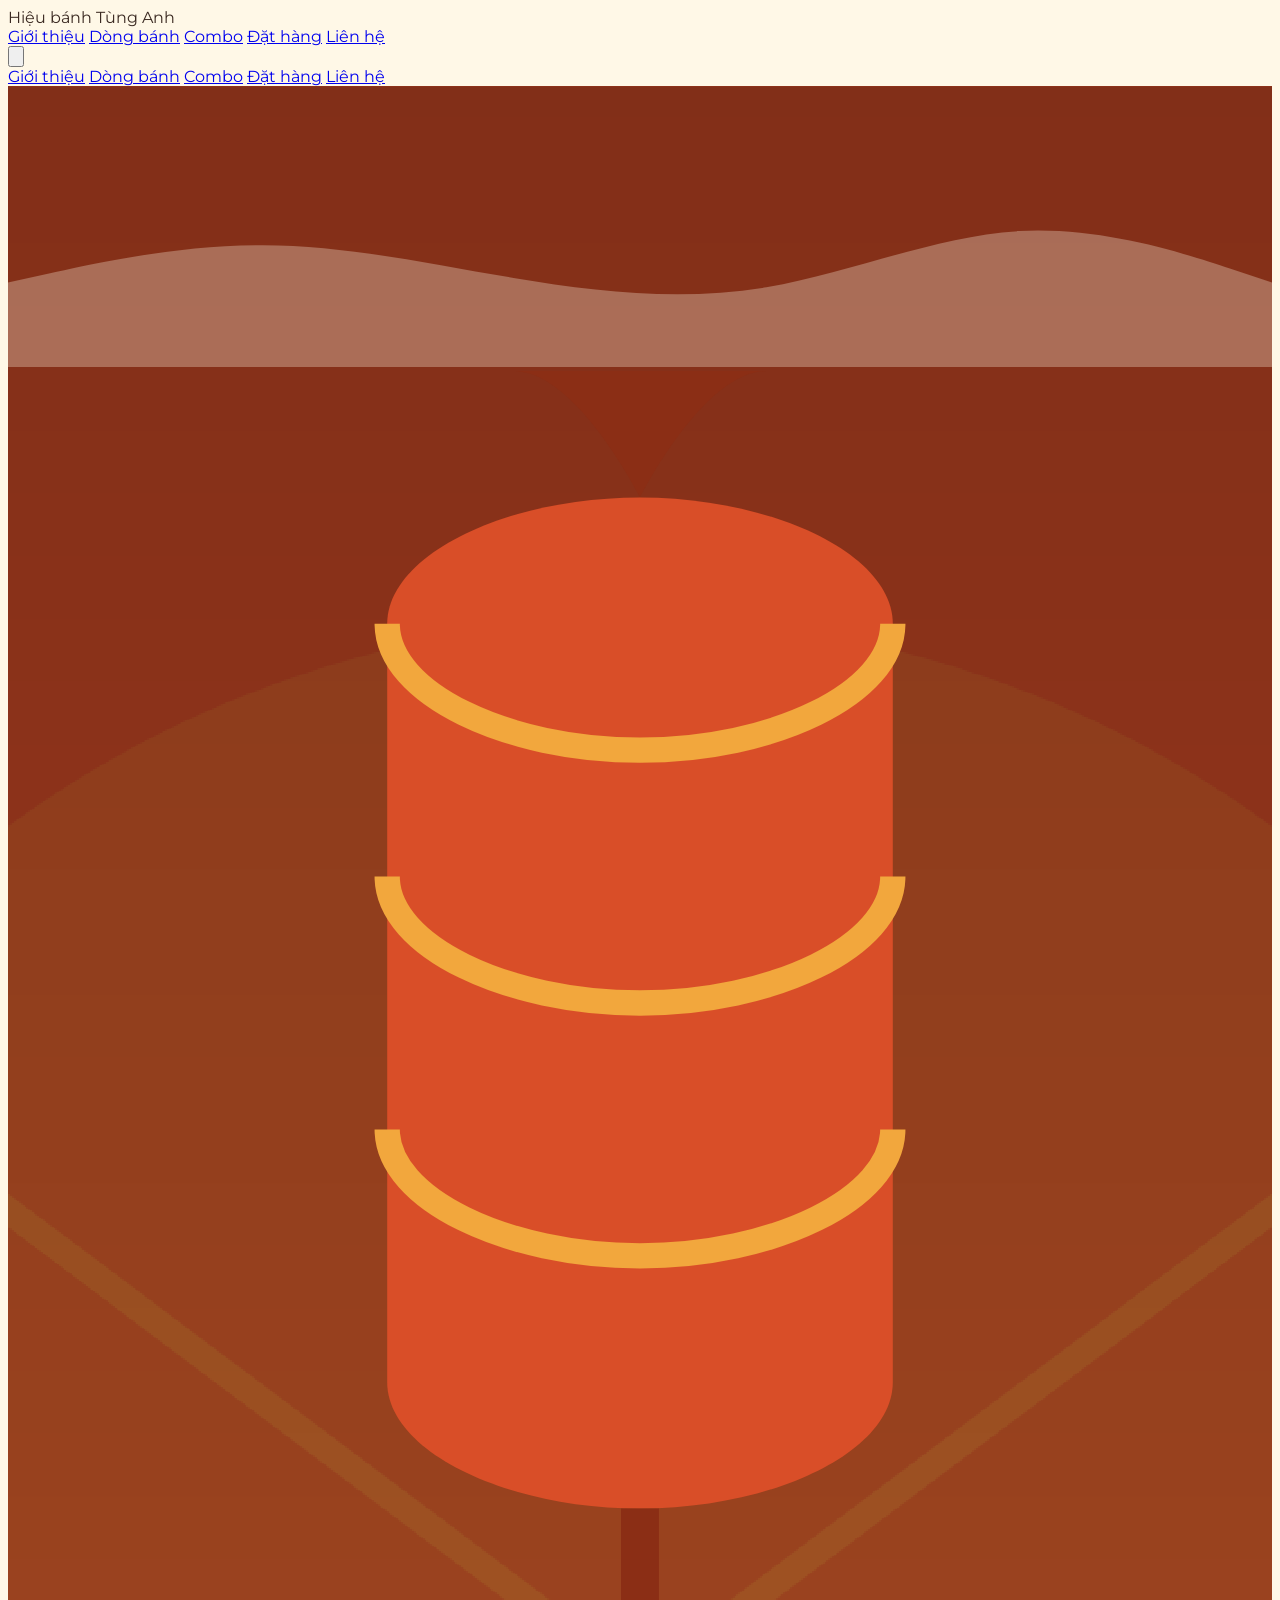
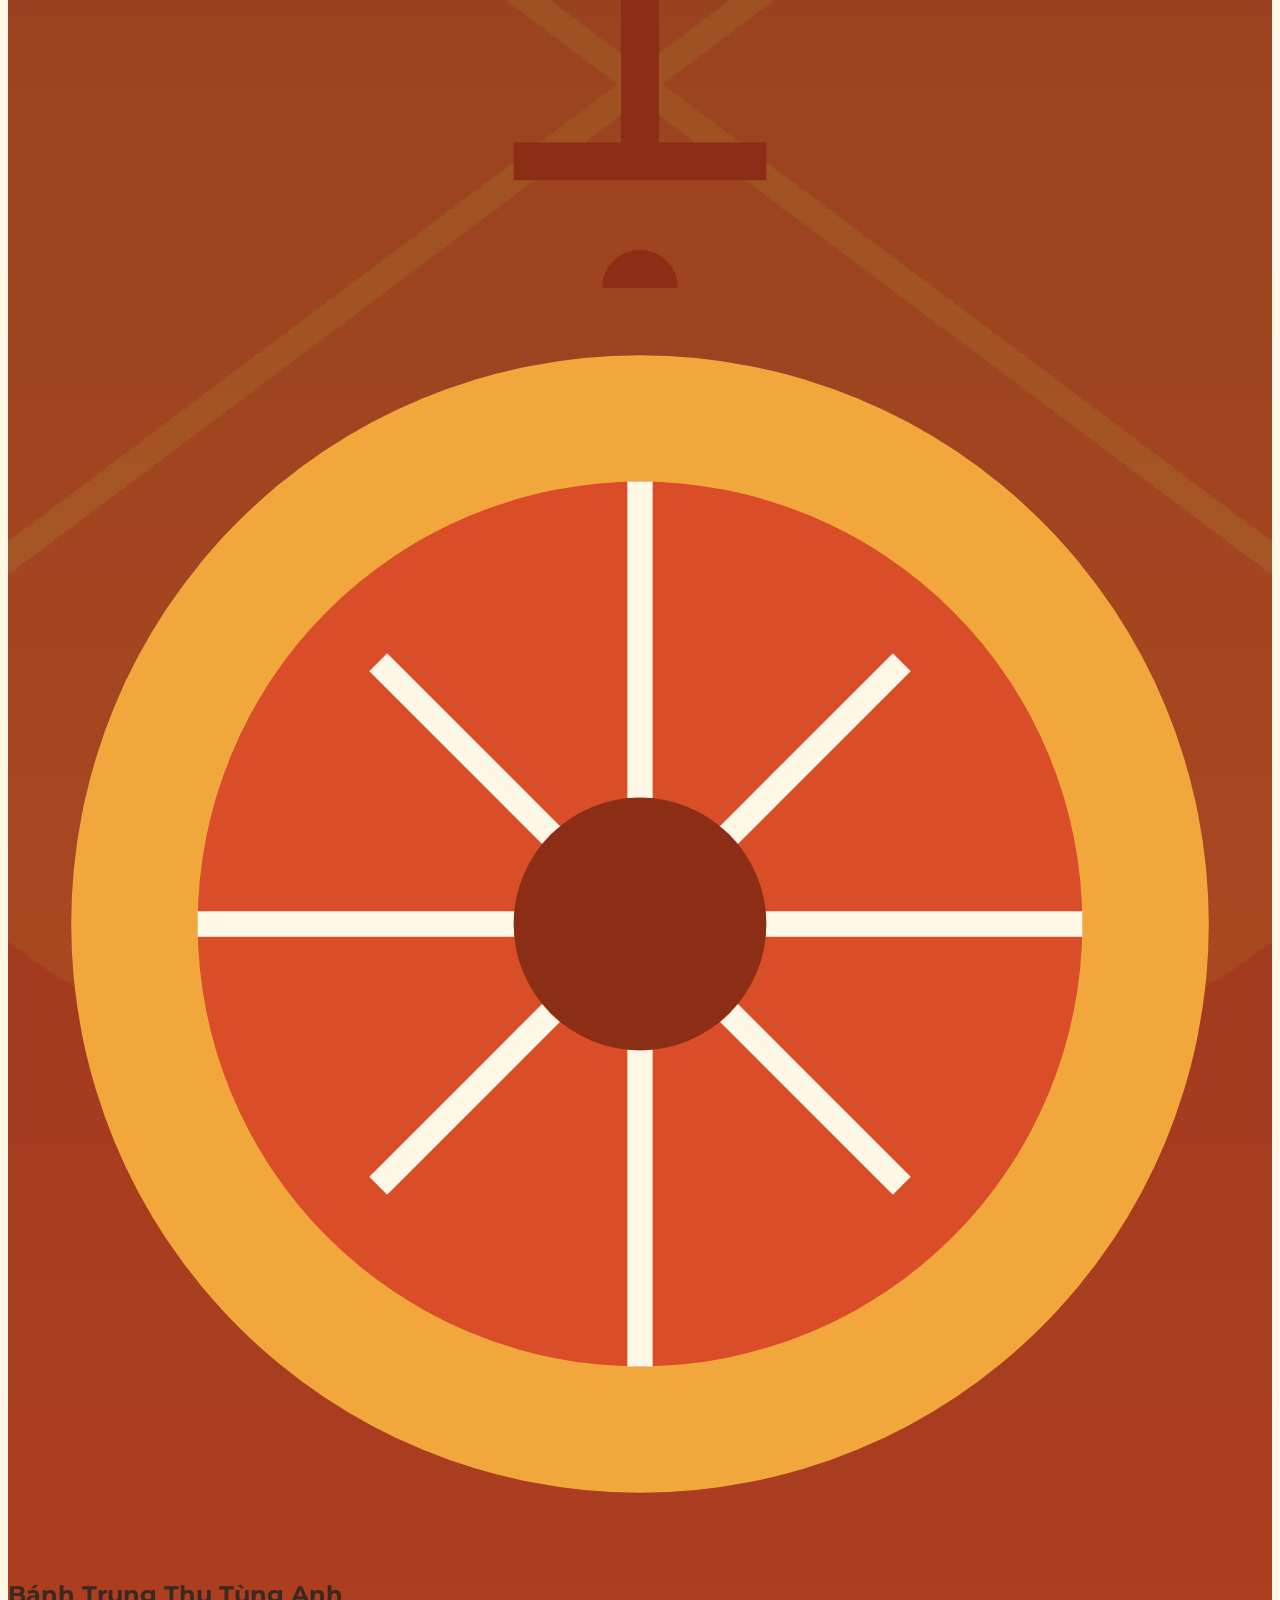
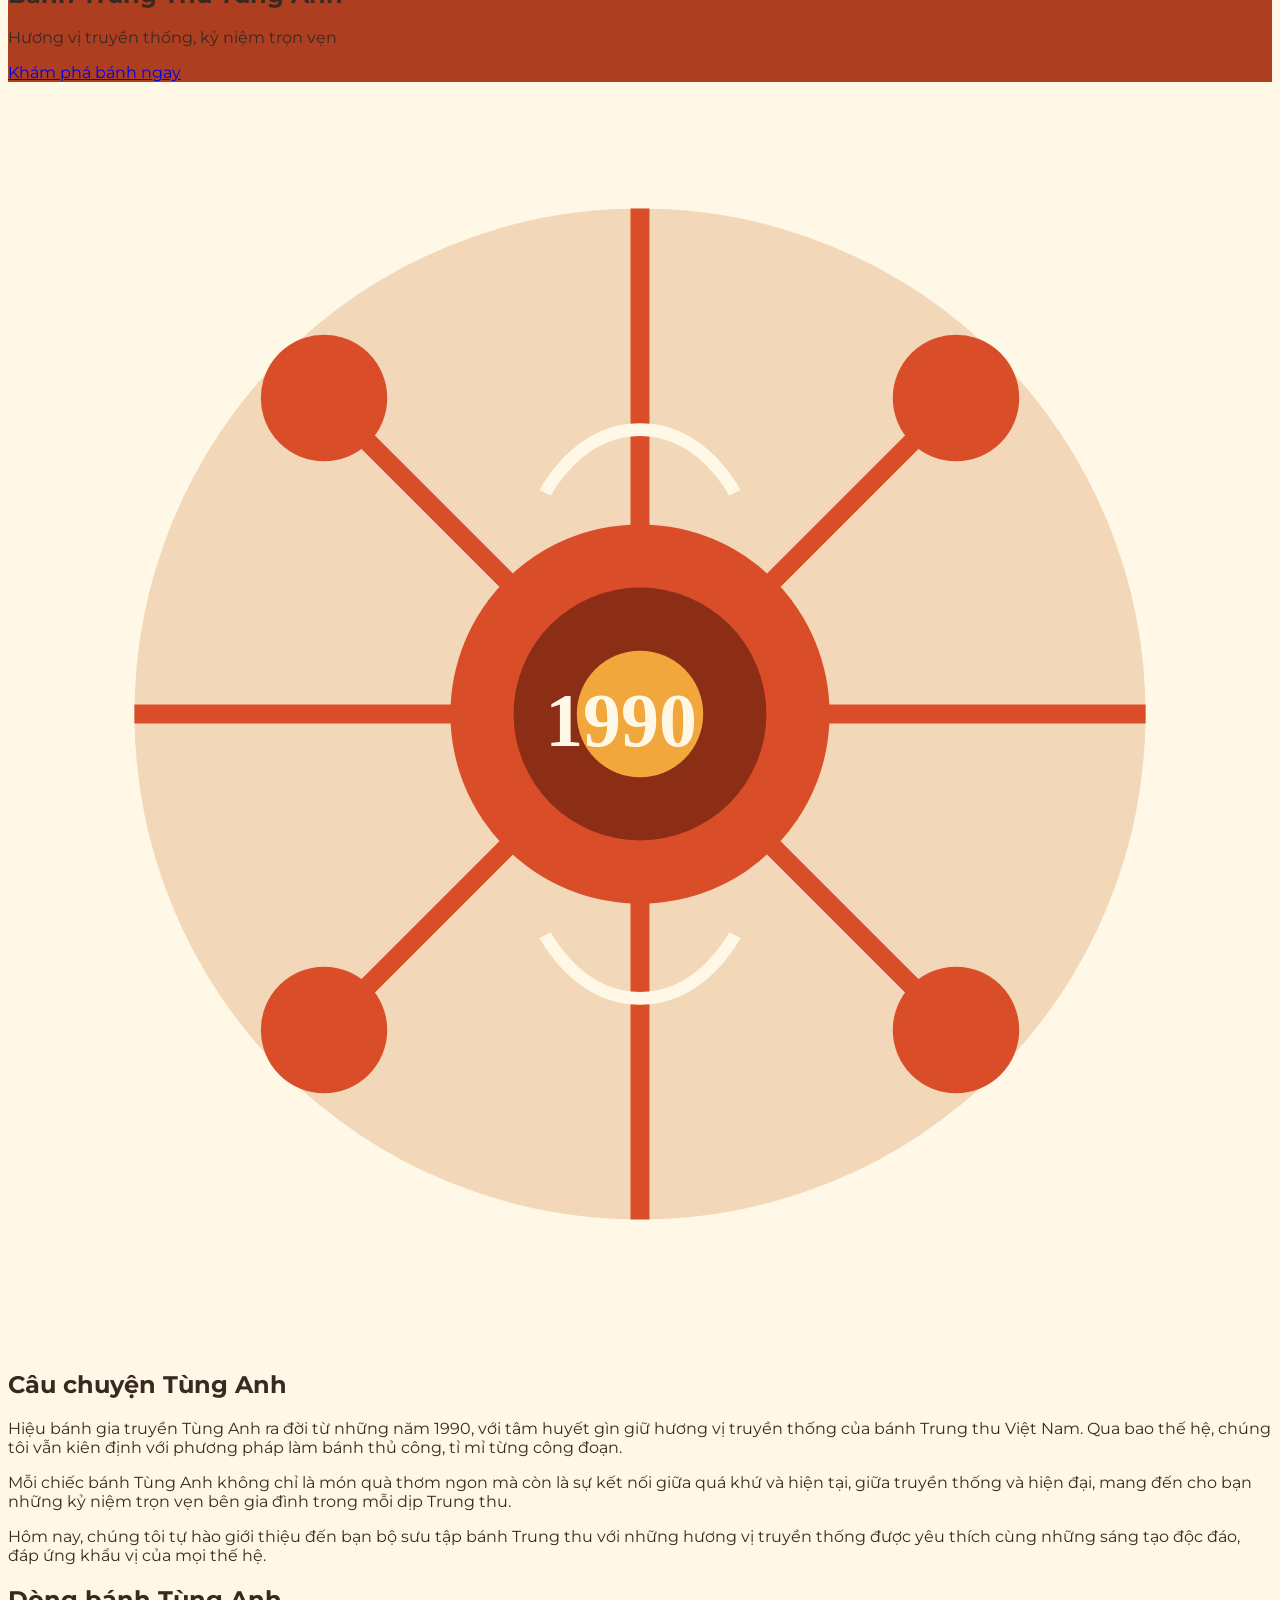
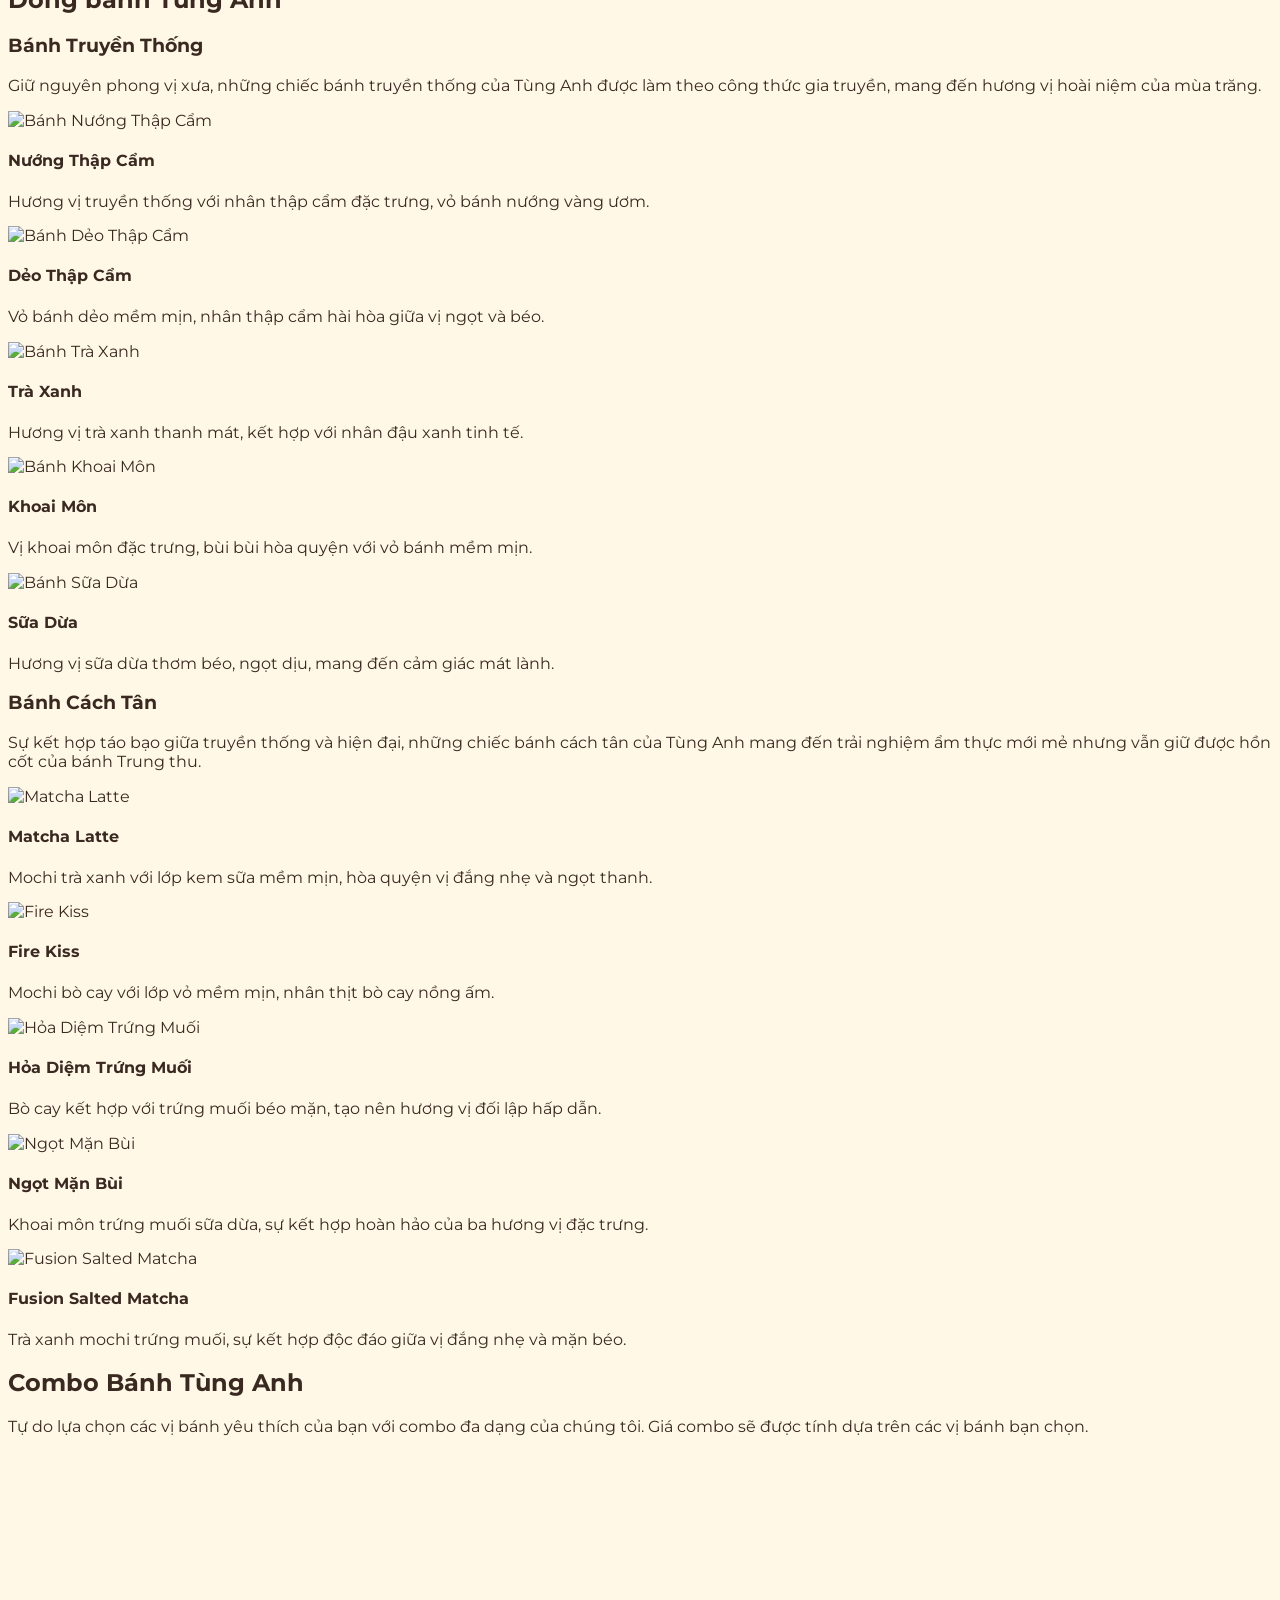
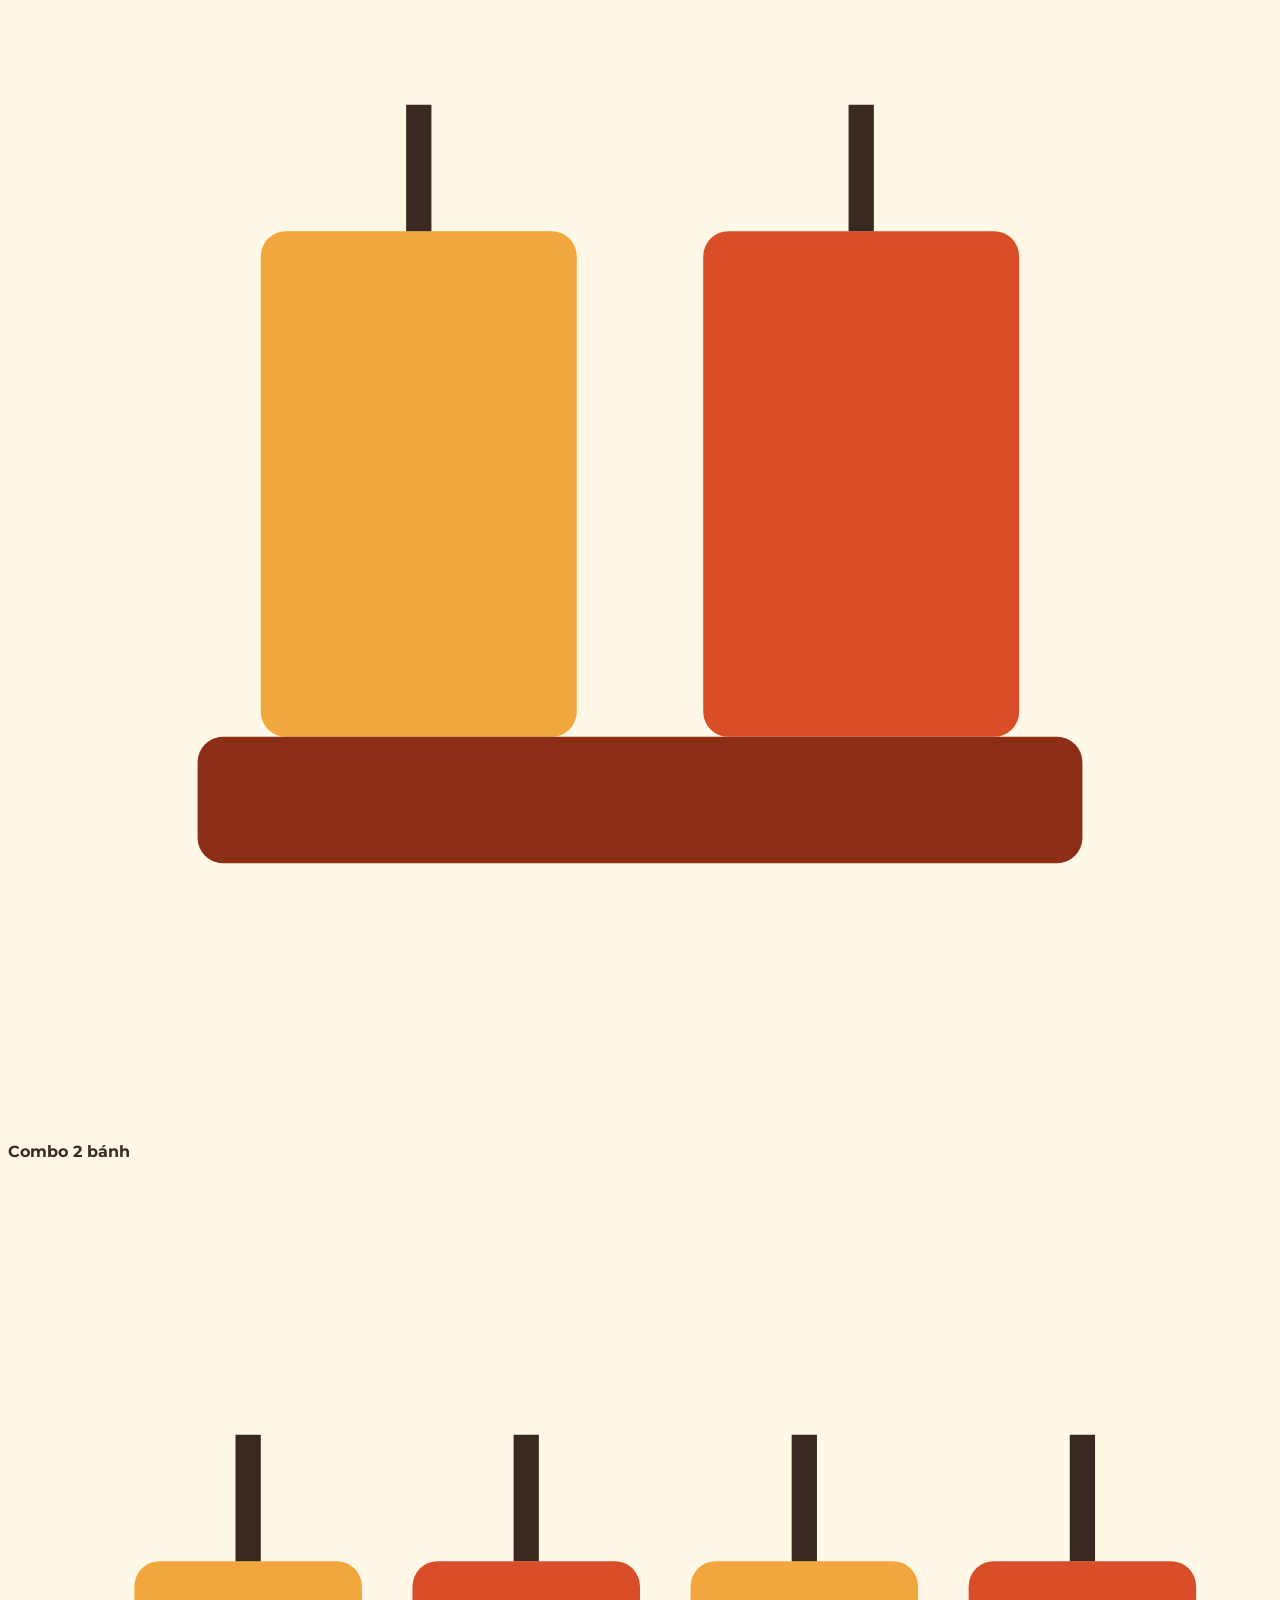
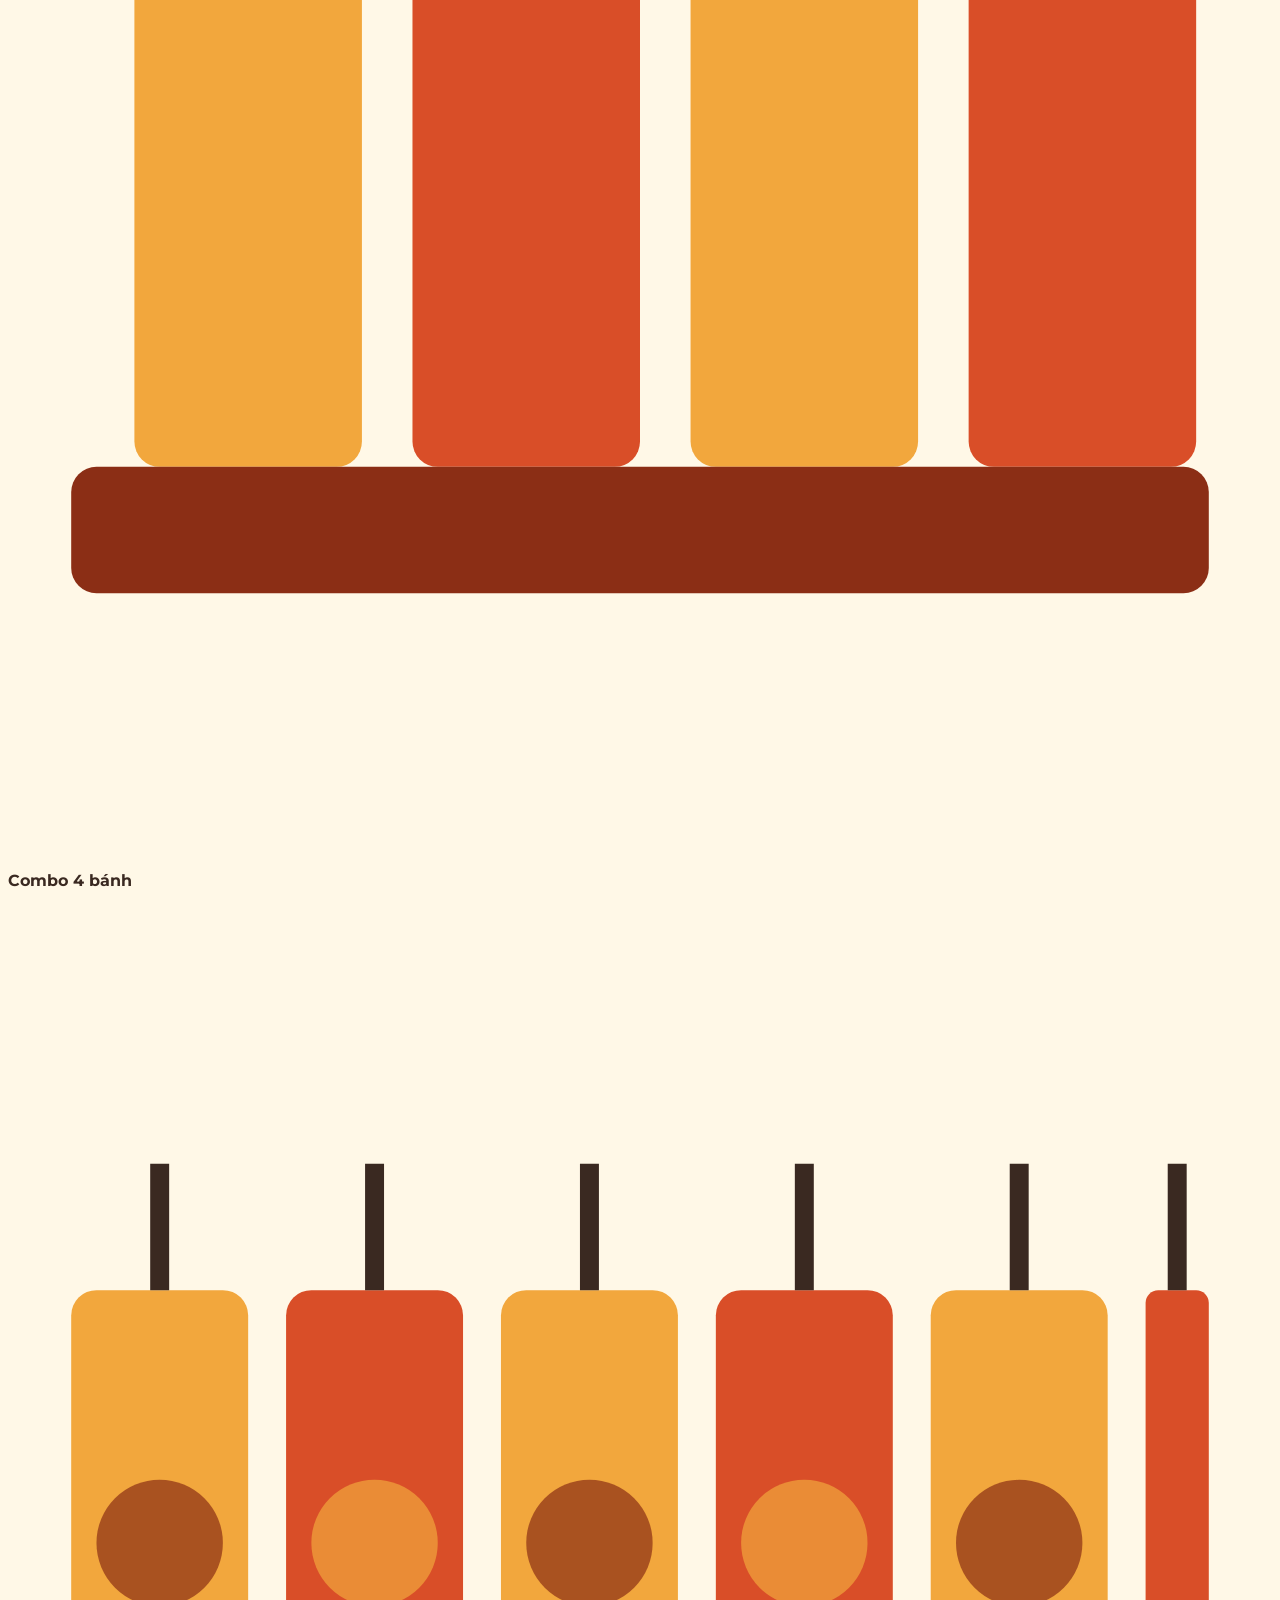
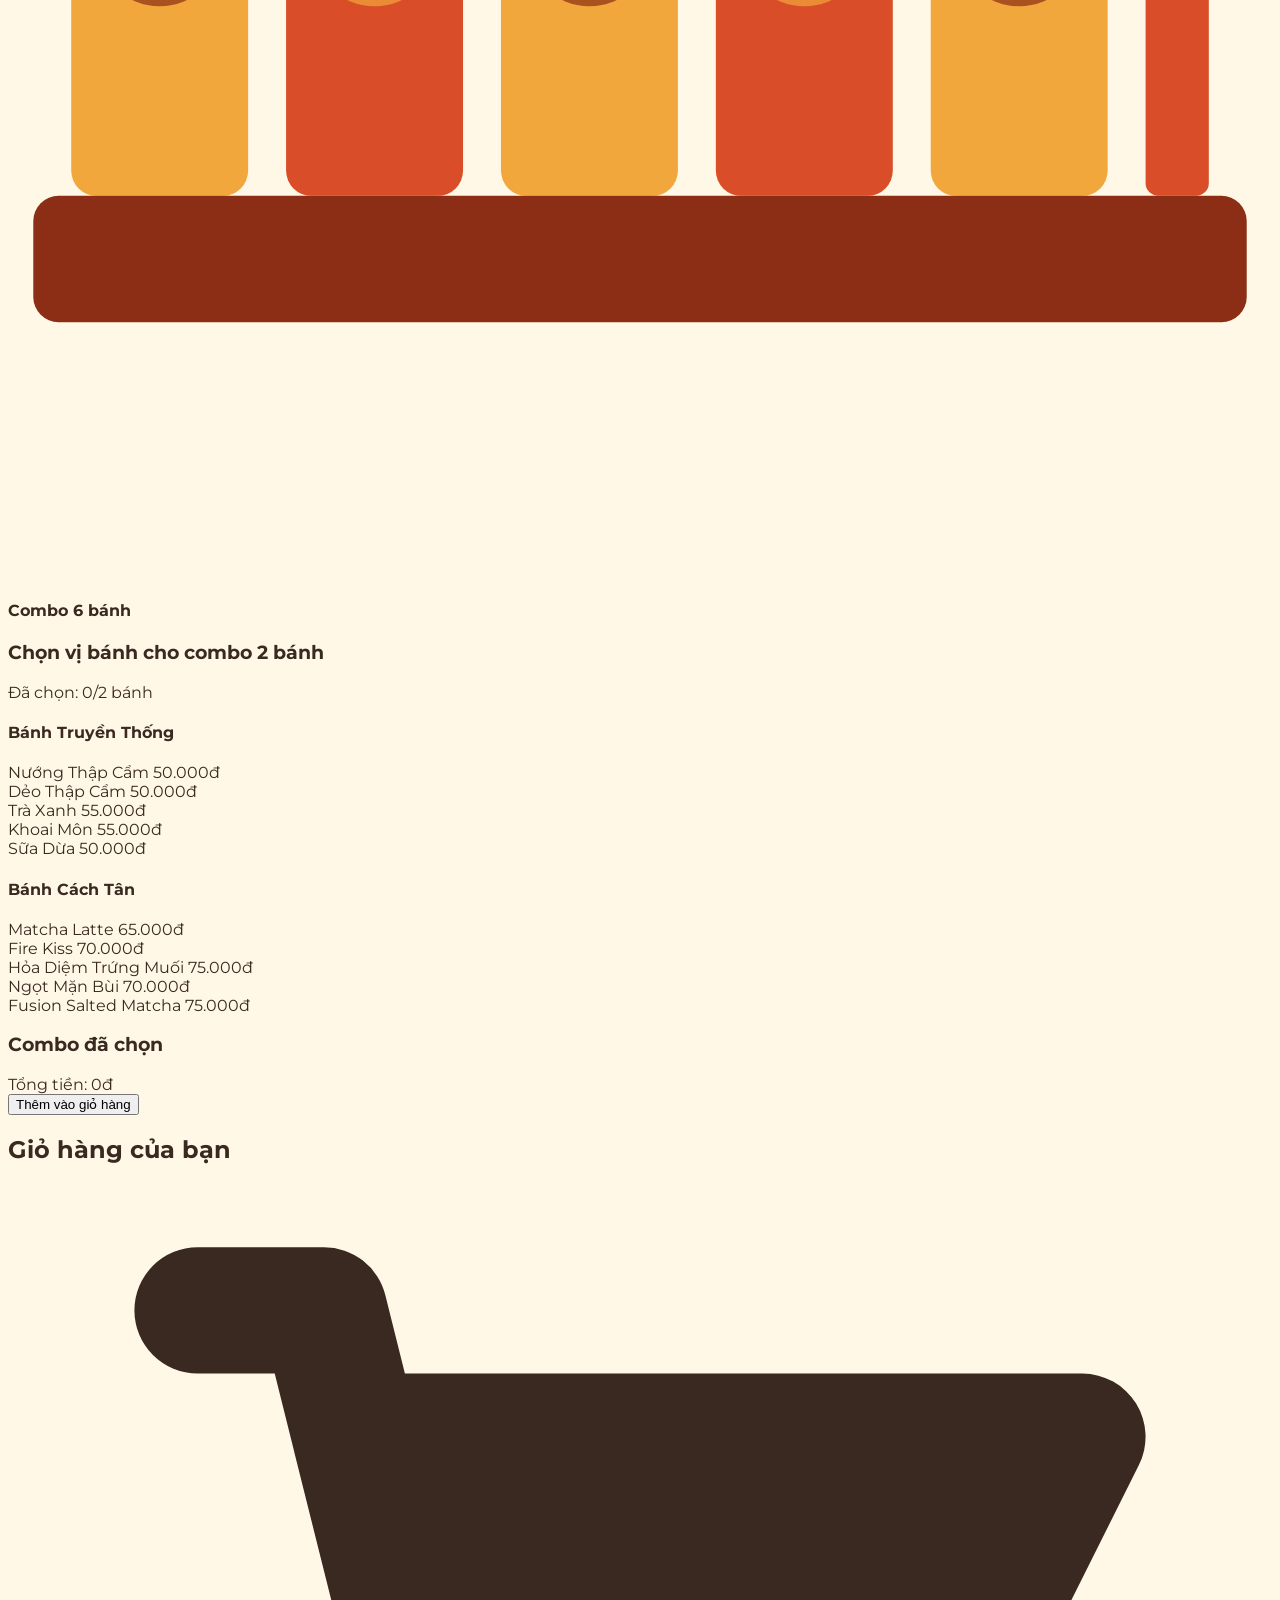
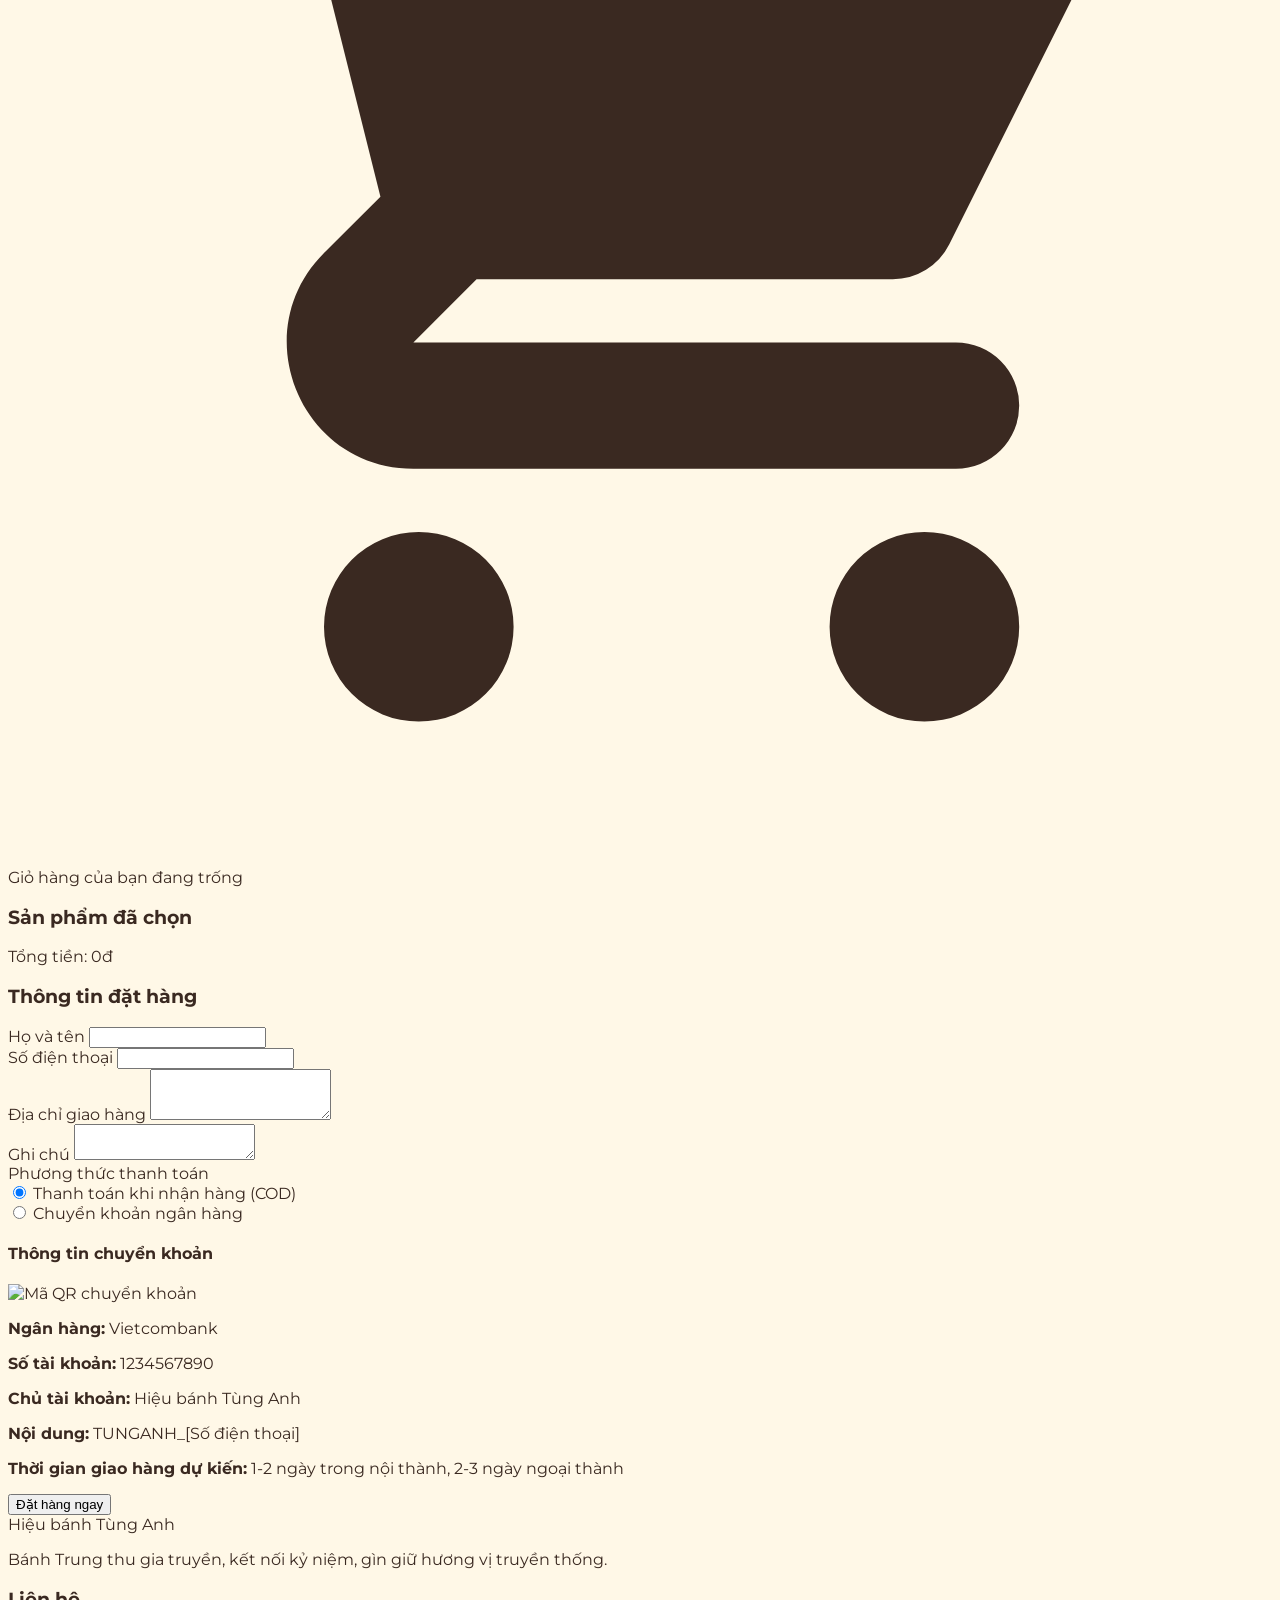
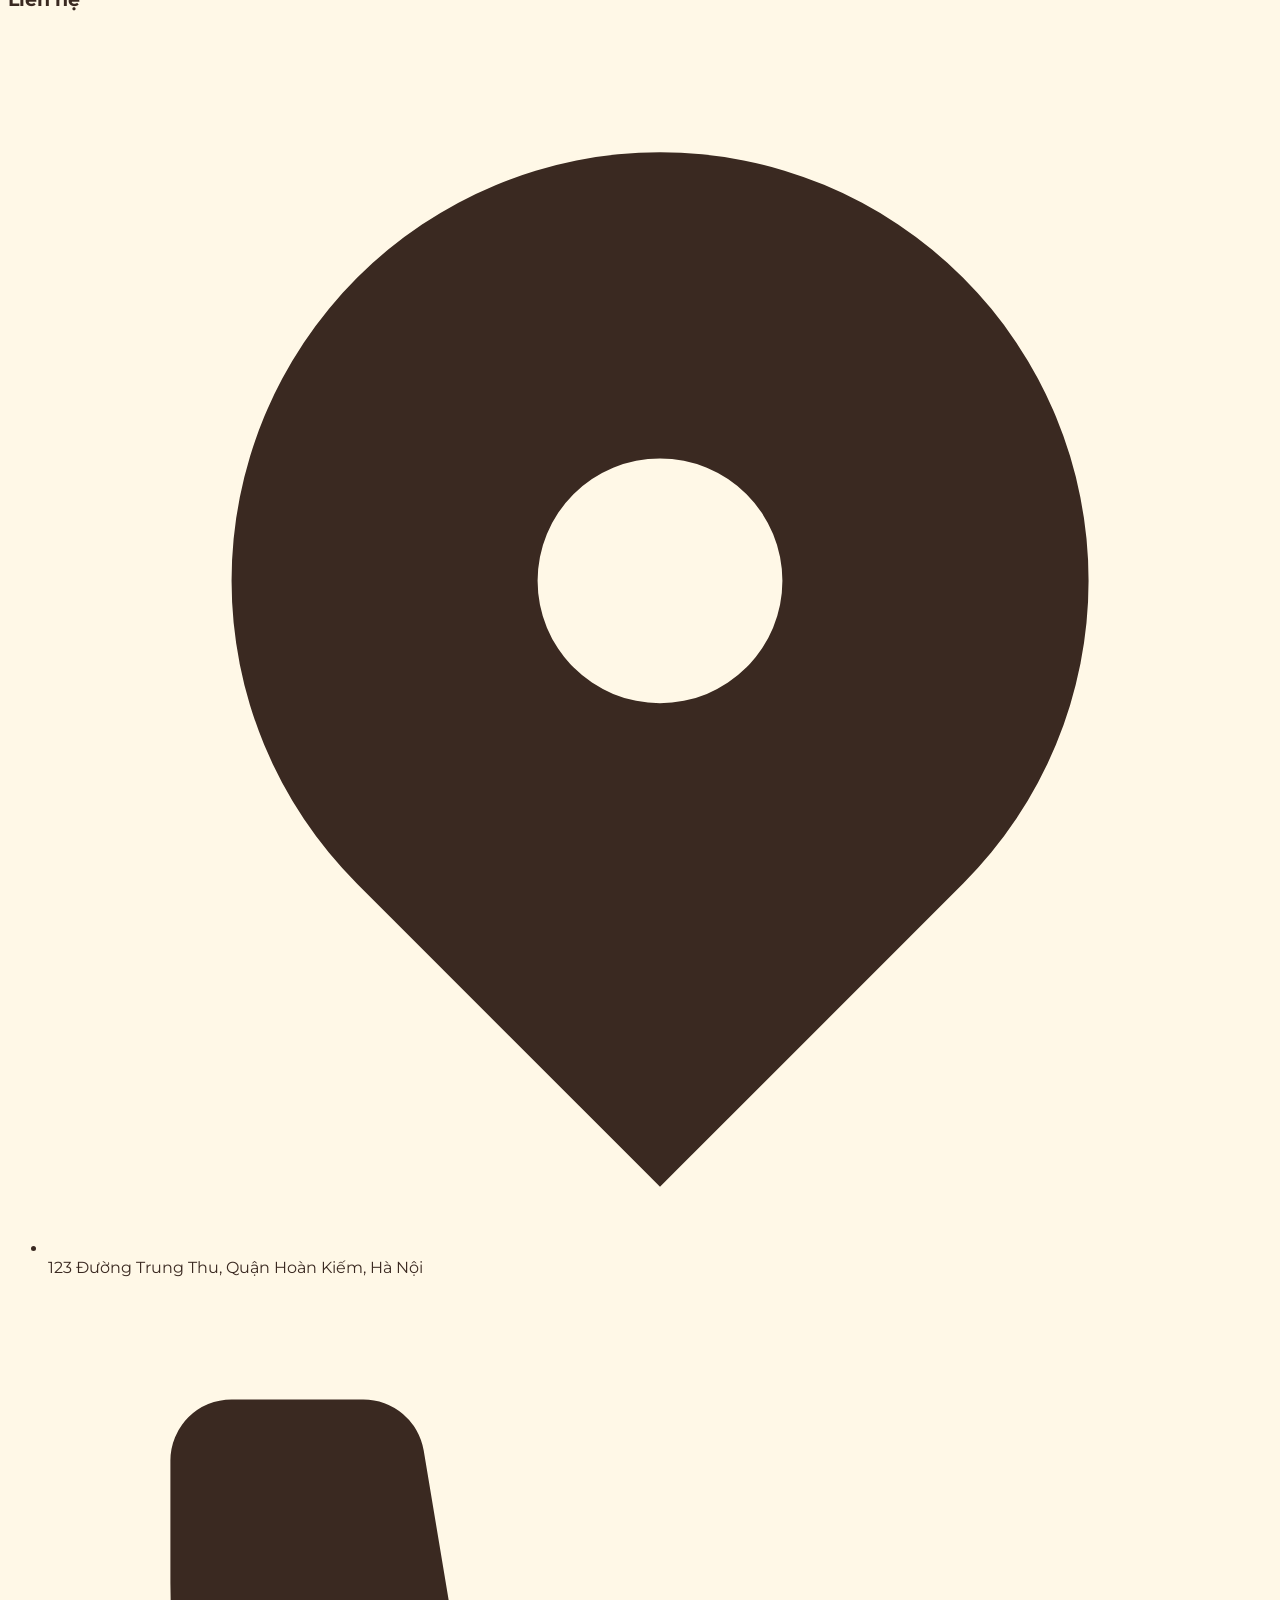
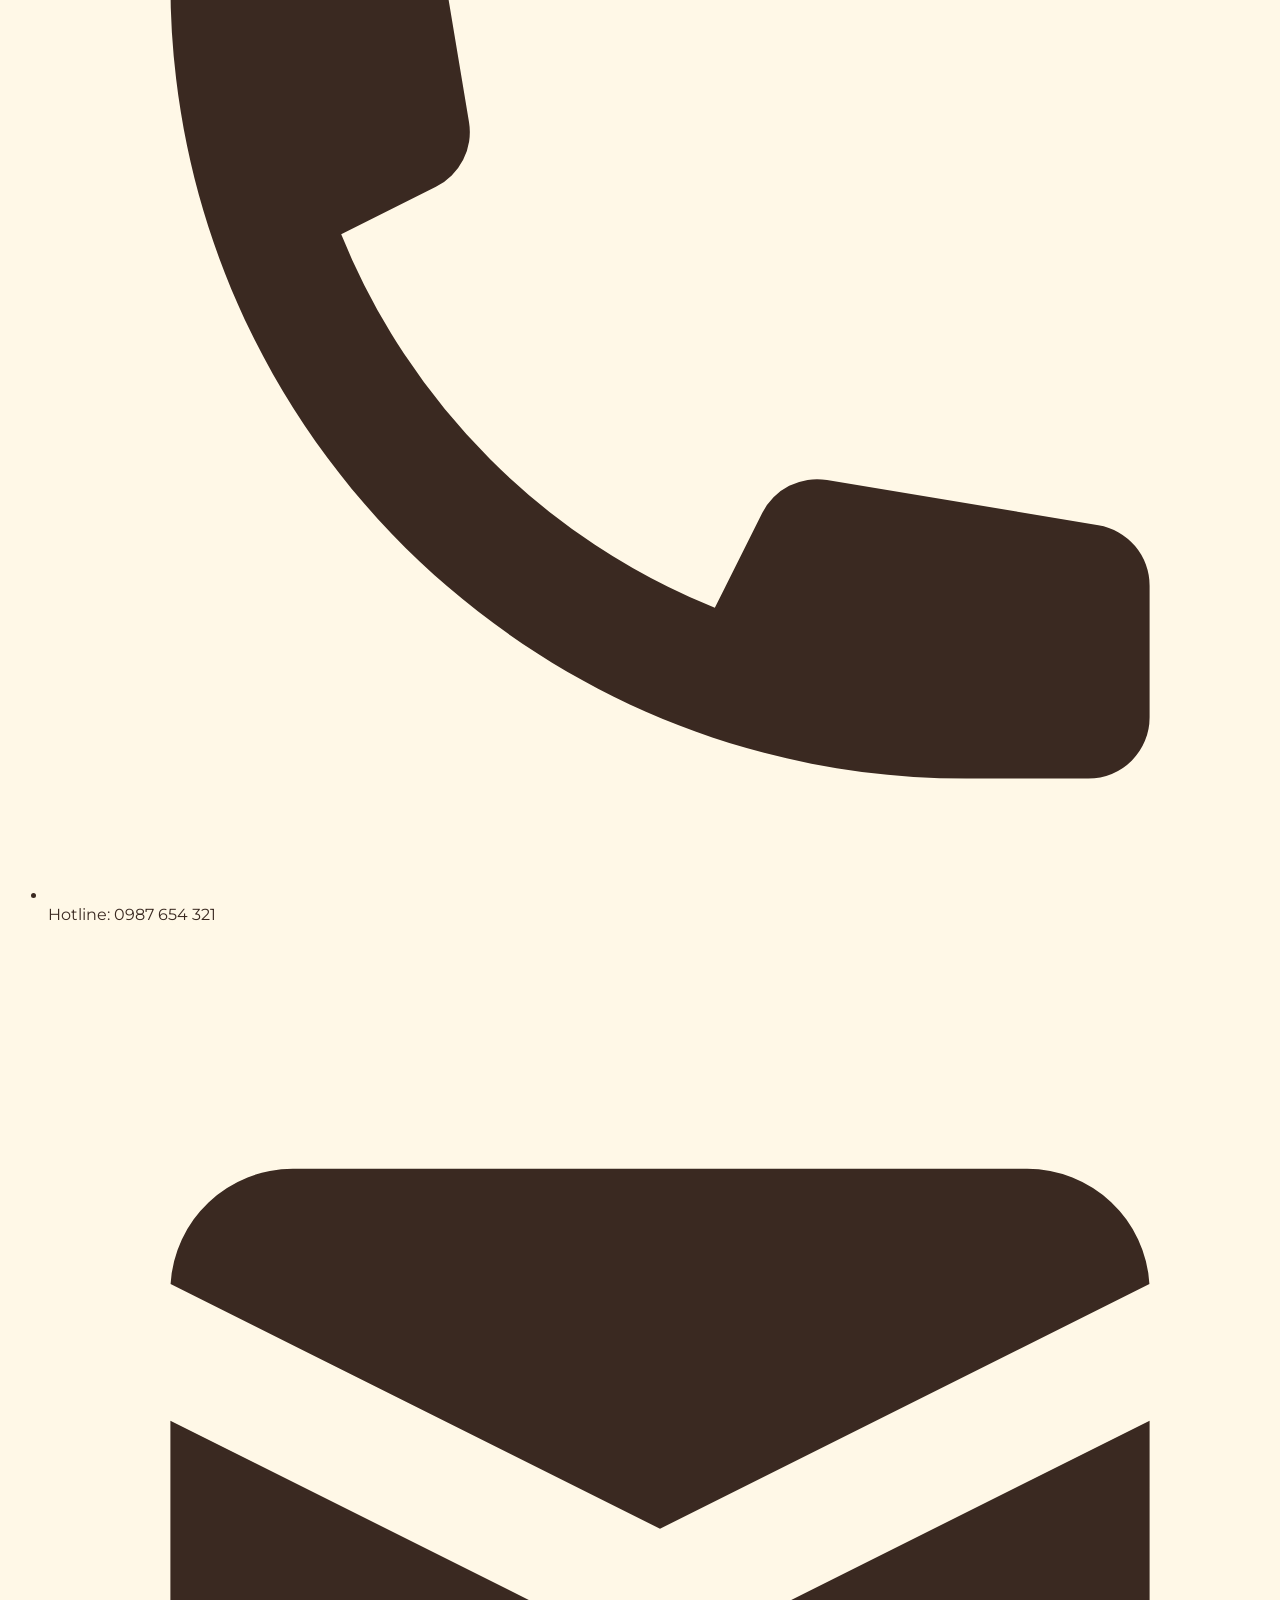
==== index.html @ 2aa14de8 "cập nhật giao diện / nội dung / ảnh / text / gì đó" ====
<!DOCTYPE html>
<html lang="vi">
<head>
    <meta charset="UTF-8">
    <meta name="viewport" content="width=device-width, initial-scale=1.0">
    <title>Hiệu bánh Tùng Anh - Bánh Trung Thu Gia Truyền</title>
    <link href="https://fonts.googleapis.com/css2?family=Playfair+Display:wght@400;500;600;700&family=Montserrat:wght@300;400;500;600&display=swap" rel="stylesheet">
    <script src="https://cdn.tailwindcss.com"></script>
    <script>
        tailwind.config = {
            theme: {
                extend: {
                    colors: {
                        primary: '#D94E28',
                        secondary: '#F2A73D',
                        accent: '#8B2E15',
                        light: '#FFF8E7',
                        dark: '#3A2921'
                    },
                    fontFamily: {
                        serif: ['Playfair Display', 'serif'],
                        sans: ['Montserrat', 'sans-serif'],
                    },
                }
            }
        }
    </script>
    <style>
        body {
            background-color: #FFF8E7;
            font-family: 'Montserrat', sans-serif;
            color: #3A2921;
        }
        
        .hero-bg {
            background: linear-gradient(rgba(0, 0, 0, 0.4), rgba(0, 0, 0, 0.2)), 
                        url("data:image/svg+xml,%3Csvg xmlns='http://www.w3.org/2000/svg' width='800' height='600' viewBox='0 0 800 600'%3E%3Crect width='800' height='600' fill='%23D94E28'/%3E%3Cpath d='M0 0L800 600M800 0L0 600' stroke='%23F2A73D' stroke-width='5' stroke-opacity='0.3'/%3E%3Ccircle cx='400' cy='300' r='200' fill='%23F2A73D' fill-opacity='0.2'/%3E%3C/svg%3E");
            background-size: cover;
            background-position: center;
        }
        
        .moon-rays {
            opacity: 0;
            transition: opacity 0.5s ease;
            will-change: opacity;
        }
        
        .cake-card {
            transition: all 0.3s ease;
            will-change: transform;
        }
        
        .cake-card:hover {
            transform: translateY(-5px);
            box-shadow: 0 10px 25px -5px rgba(0, 0, 0, 0.1);
        }
        
        .modal {
            transition: all 0.3s ease;
        }
        
        .fade-in {
            animation: fadeIn 0.5s ease-in;
        }
        
        @keyframes fadeIn {
            from { opacity: 0; }
            to { opacity: 1; }
        }
        
        .slide-in {
            animation: slideIn 0.5s ease-out;
            will-change: transform, opacity;
        }
        
        @keyframes slideIn {
            from { transform: translateY(20px); opacity: 0; }
            to { transform: translateY(0); opacity: 1; }
        }
        
        .tooltip {
            position: relative;
            display: inline-block;
        }
        
        .tooltip .tooltiptext {
            visibility: hidden;
            width: 120px;
            background-color: #3A2921;
            color: #FFF8E7;
            text-align: center;
            border-radius: 6px;
            padding: 5px;
            position: absolute;
            z-index: 1;
            bottom: 125%;
            left: 50%;
            margin-left: -60px;
            opacity: 0;
            transition: opacity 0.3s;
        }
        
        .tooltip:hover .tooltiptext {
            visibility: visible;
            opacity: 1;
        }
        
        .nav-link {
            position: relative;
        }
        
        .nav-link::after {
            content: '';
            position: absolute;
            width: 0;
            height: 2px;
            bottom: -2px;
            left: 0;
            background-color: #F2A73D;
            transition: width 0.3s;
        }
        
        .nav-link:hover::after {
            width: 100%;
        }
        
        .lantern {
            animation: sway 3s infinite alternate ease-in-out;
            will-change: transform;
        }
        
        @keyframes sway {
            from { transform: rotate(-5deg); }
            to { transform: rotate(5deg); }
        }
        
        .combo-selector {
            transition: all 0.3s ease;
        }
        
        .combo-selector:hover {
            border-color: #D94E28;
        }
        
        .combo-selector.selected {
            background-color: #FFF8E7;
            border-color: #D94E28;
            border-width: 2px;
        }
        
        .cake-option {
            transition: all 0.2s ease;
            will-change: transform;
        }
        
        .cake-option:hover {
            transform: scale(1.05);
        }
        
        .cake-option.selected {
            border-color: #D94E28;
            border-width: 2px;
            background-color: rgba(242, 167, 61, 0.1);
        }
        
        .cake-image {
            width: 100%;
            height: 100%;
            object-fit: cover;
        }
        
        .floating {
            animation: floating 3s ease-in-out infinite;
            will-change: transform;
        }
        
        @keyframes floating {
            0% { transform: translateY(0px); }
            50% { transform: translateY(-10px); }
            100% { transform: translateY(0px); }
        }
        
        /* Tối ưu hiệu ứng */
        @media (prefers-reduced-motion: reduce) {
            .moon, .cake-card, .cake-option, .lantern, .floating {
                transition: none;
                animation: none;
            }
        }
    </style>
</head>
<body>
    <!-- Navbar -->
    <nav class="fixed w-full bg-light bg-opacity-95 shadow-md z-50">
        <div class="container mx-auto px-4 py-3 flex justify-between items-center">
            <div class="flex items-center">
                <span class="text-xl font-serif font-bold text-accent">Hiệu bánh Tùng Anh</span>
            </div>
            <div class="hidden md:flex space-x-6">
                <a href="#gioi-thieu" class="nav-link text-dark hover:text-primary">Giới thiệu</a>
                <a href="#dong-banh" class="nav-link text-dark hover:text-primary">Dòng bánh</a>
                <a href="#combo" class="nav-link text-dark hover:text-primary">Combo</a>
                <a href="#dat-hang" class="nav-link text-dark hover:text-primary">Đặt hàng</a>
                <a href="#lien-he" class="nav-link text-dark hover:text-primary">Liên hệ</a>
            </div>
            <div class="md:hidden">
                <button id="menu-toggle" class="text-dark focus:outline-none">
                    <svg class="w-6 h-6" fill="none" stroke="currentColor" viewBox="0 0 24 24" xmlns="http://www.w3.org/2000/svg">
                        <path stroke-linecap="round" stroke-linejoin="round" stroke-width="2" d="M4 6h16M4 12h16M4 18h16"></path>
                    </svg>
                </button>
            </div>
        </div>
        <!-- Mobile menu -->
        <div id="mobile-menu" class="hidden md:hidden bg-light py-2 px-4">
            <a href="#gioi-thieu" class="block py-2 text-dark hover:text-primary">Giới thiệu</a>
            <a href="#dong-banh" class="block py-2 text-dark hover:text-primary">Dòng bánh</a>
            <a href="#combo" class="block py-2 text-dark hover:text-primary">Combo</a>
            <a href="#dat-hang" class="block py-2 text-dark hover:text-primary">Đặt hàng</a>
            <a href="#lien-he" class="block py-2 text-dark hover:text-primary">Liên hệ</a>
        </div>
    </nav>

    <!-- Hero Section -->
    <section class="hero-bg min-h-screen flex items-center justify-center relative overflow-hidden">
        <!-- Thêm SVG cho banner chính -->
        <div class="absolute bottom-0 right-0 w-full h-64 md:h-96 opacity-40">
            <svg xmlns="http://www.w3.org/2000/svg" viewBox="0 0 1440 320" preserveAspectRatio="none" class="w-full h-full">
                <path fill="#FFF8E7" fill-opacity="0.3" d="M0,224L48,213.3C96,203,192,181,288,181.3C384,181,480,203,576,218.7C672,235,768,245,864,229.3C960,213,1056,171,1152,165.3C1248,160,1344,192,1392,208L1440,224L1440,320L1392,320C1344,320,1248,320,1152,320C1056,320,960,320,864,320C768,320,672,320,576,320C480,320,384,320,288,320C192,320,96,320,48,320L0,320Z"></path>
            </svg>
        </div>
        
        <!-- Thêm SVG đèn lồng cho banner -->
        <div class="absolute top-20 right-20 w-24 h-24 md:w-32 md:h-32 opacity-80 floating">
            <svg viewBox="0 0 100 120" fill="none" xmlns="http://www.w3.org/2000/svg">
                <path d="M50 10C50 10 45 0 40 0H60C55 0 50 10 50 10Z" fill="#8B2E15"/>
                <path d="M30 20C30 14.477 39.5 10 50 10C60.5 10 70 14.477 70 20V80C70 85.523 60.5 90 50 90C39.5 90 30 85.523 30 80V20Z" fill="#D94E28"/>
                <path d="M30 20C30 25.523 39.5 30 50 30C60.5 30 70 25.523 70 20" stroke="#F2A73D" stroke-width="2"/>
                <path d="M30 40C30 45.523 39.5 50 50 50C60.5 50 70 45.523 70 40" stroke="#F2A73D" stroke-width="2"/>
                <path d="M30 60C30 65.523 39.5 70 50 70C60.5 70 70 65.523 70 60" stroke="#F2A73D" stroke-width="2"/>
                <path d="M50 90V110" stroke="#8B2E15" stroke-width="3"/>
                <path d="M40 110H60" stroke="#8B2E15" stroke-width="3"/>
                <circle cx="50" cy="120" r="3" fill="#8B2E15"/>
            </svg>
        </div>
        
        <!-- Thêm SVG bánh trung thu cho banner -->
        <div class="absolute bottom-20 left-10 w-20 h-20 md:w-28 md:h-28 opacity-80 floating" style="animation-delay: 1s;">
            <svg viewBox="0 0 100 100" fill="none" xmlns="http://www.w3.org/2000/svg">
                <circle cx="50" cy="50" r="45" fill="#F2A73D"/>
                <circle cx="50" cy="50" r="35" fill="#D94E28"/>
                <path d="M50 15V85M15 50H85M29.29 29.29L70.71 70.71M29.29 70.71L70.71 29.29" stroke="#FFF8E7" stroke-width="2"/>
                <circle cx="50" cy="50" r="10" fill="#8B2E15"/>
            </svg>
        </div>
        
        <div class="container mx-auto px-4 text-center text-light z-10">
            <h1 class="text-4xl md:text-6xl font-serif font-bold mb-4 slide-in">Bánh Trung Thu Tùng Anh</h1>
            <p class="text-xl md:text-2xl mb-8 fade-in">Hương vị truyền thống, kỷ niệm trọn vẹn</p>
            <a href="#dong-banh" class="bg-secondary hover:bg-primary text-light font-bold py-3 px-8 rounded-full transition-all duration-300 inline-block">
                Khám phá bánh ngay
            </a>
        </div>
    </section>

    <!-- Giới thiệu -->
    <section id="gioi-thieu" class="py-16 bg-light">
        <div class="container mx-auto px-4">
            <div class="flex flex-col md:flex-row items-center">
                <div class="md:w-1/2 mb-8 md:mb-0">
                    <div class="relative">
                        <!-- Thay thế SVG cho phần câu chuyện Tùng Anh -->
                        <svg class="lantern w-64 h-64 mx-auto" viewBox="0 0 200 200" fill="none" xmlns="http://www.w3.org/2000/svg">
                            <!-- Nền bánh -->
                            <circle cx="100" cy="100" r="80" fill="#F2D8B8"/>
                            
                            <!-- Họa tiết bánh -->
                            <path d="M100 20V180M20 100H180M50 50L150 150M50 150L150 50" stroke="#D94E28" stroke-width="3"/>
                            
                            <!-- Hoa văn trang trí -->
                            <circle cx="100" cy="100" r="30" fill="#D94E28"/>
                            <circle cx="100" cy="100" r="20" fill="#8B2E15"/>
                            <circle cx="100" cy="100" r="10" fill="#F2A73D"/>
                            
                            <!-- Họa tiết trang trí xung quanh -->
                            <circle cx="50" cy="50" r="10" fill="#D94E28"/>
                            <circle cx="150" cy="50" r="10" fill="#D94E28"/>
                            <circle cx="50" cy="150" r="10" fill="#D94E28"/>
                            <circle cx="150" cy="150" r="10" fill="#D94E28"/>
                            
                            <!-- Chữ Tùng Anh stylized -->
                            <path d="M85 65C85 65 90 55 100 55C110 55 115 65 115 65" stroke="#FFF8E7" stroke-width="2"/>
                            <path d="M85 135C85 135 90 145 100 145C110 145 115 135 115 135" stroke="#FFF8E7" stroke-width="2"/>
                            
                            <!-- Năm thành lập -->
                            <text x="85" y="105" fill="#FFF8E7" font-family="serif" font-size="12" font-weight="bold">1990</text>
                        </svg>
                    </div>
                </div>
                <div class="md:w-1/2 md:pl-8">
                    <h2 class="text-3xl font-serif font-bold mb-6 text-accent">Câu chuyện Tùng Anh</h2>
                    <p class="mb-4 text-dark">Hiệu bánh gia truyền Tùng Anh ra đời từ những năm 1990, với tâm huyết gìn giữ hương vị truyền thống của bánh Trung thu Việt Nam. Qua bao thế hệ, chúng tôi vẫn kiên định với phương pháp làm bánh thủ công, tỉ mỉ từng công đoạn.</p>
                    <p class="mb-4 text-dark">Mỗi chiếc bánh Tùng Anh không chỉ là món quà thơm ngon mà còn là sự kết nối giữa quá khứ và hiện tại, giữa truyền thống và hiện đại, mang đến cho bạn những kỷ niệm trọn vẹn bên gia đình trong mỗi dịp Trung thu.</p>
                    <p class="text-dark">Hôm nay, chúng tôi tự hào giới thiệu đến bạn bộ sưu tập bánh Trung thu với những hương vị truyền thống được yêu thích cùng những sáng tạo độc đáo, đáp ứng khẩu vị của mọi thế hệ.</p>
                </div>
            </div>
        </div>
    </section>

    <!-- Dòng bánh -->
    <section id="dong-banh" class="py-16 bg-white">
        <div class="container mx-auto px-4">
            <h2 class="text-3xl font-serif font-bold mb-12 text-center text-accent">Dòng bánh Tùng Anh</h2>
            
            <!-- Bánh truyền thống -->
            <div class="mb-16">
                <h3 class="text-2xl font-serif font-semibold mb-8 text-primary text-center">Bánh Truyền Thống</h3>
                <p class="text-center mb-8 max-w-2xl mx-auto">Giữ nguyên phong vị xưa, những chiếc bánh truyền thống của Tùng Anh được làm theo công thức gia truyền, mang đến hương vị hoài niệm của mùa trăng.</p>
                
                <div class="grid grid-cols-1 md:grid-cols-2 lg:grid-cols-3 gap-8">
                    <!-- Bánh 1 -->
                    <div class="cake-card bg-light rounded-lg overflow-hidden shadow-md cursor-pointer" onclick="openModal('traditional-1')">
                        <div class="h-48 bg-secondary flex items-center justify-center">
                            <img src="https://via.placeholder.com/300x300" alt="Bánh Nướng Thập Cẩm" class="cake-image">
                        </div>
                        <div class="p-4">
                            <h4 class="text-xl font-serif font-semibold mb-2 text-dark">Nướng Thập Cẩm</h4>
                            <p class="text-sm text-gray-600">Hương vị truyền thống với nhân thập cẩm đặc trưng, vỏ bánh nướng vàng ươm.</p>
                        </div>
                    </div>
                    
                    <!-- Bánh 2 -->
                    <div class="cake-card bg-light rounded-lg overflow-hidden shadow-md cursor-pointer" onclick="openModal('traditional-2')">
                        <div class="h-48 bg-secondary flex items-center justify-center">
                            <img src="https://via.placeholder.com/300x300" alt="Bánh Dẻo Thập Cẩm" class="cake-image">
                        </div>
                        <div class="p-4">
                            <h4 class="text-xl font-serif font-semibold mb-2 text-dark">Dẻo Thập Cẩm</h4>
                            <p class="text-sm text-gray-600">Vỏ bánh dẻo mềm mịn, nhân thập cẩm hài hòa giữa vị ngọt và béo.</p>
                        </div>
                    </div>
                    
                    <!-- Bánh 3 -->
                    <div class="cake-card bg-light rounded-lg overflow-hidden shadow-md cursor-pointer" onclick="openModal('traditional-3')">
                        <div class="h-48 bg-secondary flex items-center justify-center">
                            <img src="https://via.placeholder.com/300x300" alt="Bánh Trà Xanh" class="cake-image">
                        </div>
                        <div class="p-4">
                            <h4 class="text-xl font-serif font-semibold mb-2 text-dark">Trà Xanh</h4>
                            <p class="text-sm text-gray-600">Hương vị trà xanh thanh mát, kết hợp với nhân đậu xanh tinh tế.</p>
                        </div>
                    </div>
                    
                    <!-- Bánh 4 -->
                    <div class="cake-card bg-light rounded-lg overflow-hidden shadow-md cursor-pointer" onclick="openModal('traditional-4')">
                        <div class="h-48 bg-secondary flex items-center justify-center">
                            <img src="https://via.placeholder.com/300x300" alt="Bánh Khoai Môn" class="cake-image">
                        </div>
                        <div class="p-4">
                            <h4 class="text-xl font-serif font-semibold mb-2 text-dark">Khoai Môn</h4>
                            <p class="text-sm text-gray-600">Vị khoai môn đặc trưng, bùi bùi hòa quyện với vỏ bánh mềm mịn.</p>
                        </div>
                    </div>
                    
                    <!-- Bánh 5 -->
                    <div class="cake-card bg-light rounded-lg overflow-hidden shadow-md cursor-pointer" onclick="openModal('traditional-5')">
                        <div class="h-48 bg-secondary flex items-center justify-center">
                            <img src="https://via.placeholder.com/300x300" alt="Bánh Sữa Dừa" class="cake-image">
                        </div>
                        <div class="p-4">
                            <h4 class="text-xl font-serif font-semibold mb-2 text-dark">Sữa Dừa</h4>
                            <p class="text-sm text-gray-600">Hương vị sữa dừa thơm béo, ngọt dịu, mang đến cảm giác mát lành.</p>
                        </div>
                    </div>
                </div>
            </div>
            
            <!-- Bánh cách tân -->
            <div>
                <h3 class="text-2xl font-serif font-semibold mb-8 text-primary text-center">Bánh Cách Tân</h3>
                <p class="text-center mb-8 max-w-2xl mx-auto">Sự kết hợp táo bạo giữa truyền thống và hiện đại, những chiếc bánh cách tân của Tùng Anh mang đến trải nghiệm ẩm thực mới mẻ nhưng vẫn giữ được hồn cốt của bánh Trung thu.</p>
                
                <div class="grid grid-cols-1 md:grid-cols-2 lg:grid-cols-3 gap-8">
                    <!-- Bánh 1 -->
                    <div class="cake-card bg-light rounded-lg overflow-hidden shadow-md cursor-pointer" onclick="openModal('modern-1')">
                        <div class="h-48 bg-primary flex items-center justify-center">
                            <img src="https://via.placeholder.com/300x300" alt="Matcha Latte" class="cake-image">
                        </div>
                        <div class="p-4">
                            <h4 class="text-xl font-serif font-semibold mb-2 text-dark">Matcha Latte</h4>
                            <p class="text-sm text-gray-600">Mochi trà xanh với lớp kem sữa mềm mịn, hòa quyện vị đắng nhẹ và ngọt thanh.</p>
                        </div>
                    </div>
                    
                    <!-- Bánh 2 -->
                    <div class="cake-card bg-light rounded-lg overflow-hidden shadow-md cursor-pointer" onclick="openModal('modern-2')">
                        <div class="h-48 bg-primary flex items-center justify-center">
                            <img src="https://via.placeholder.com/300x300" alt="Fire Kiss" class="cake-image">
                        </div>
                        <div class="p-4">
                            <h4 class="text-xl font-serif font-semibold mb-2 text-dark">Fire Kiss</h4>
                            <p class="text-sm text-gray-600">Mochi bò cay với lớp vỏ mềm mịn, nhân thịt bò cay nồng ấm.</p>
                        </div>
                    </div>
                    
                    <!-- Bánh 3 -->
                    <div class="cake-card bg-light rounded-lg overflow-hidden shadow-md cursor-pointer" onclick="openModal('modern-3')">
                        <div class="h-48 bg-primary flex items-center justify-center">
                            <img src="https://via.placeholder.com/300x300" alt="Hỏa Diệm Trứng Muối" class="cake-image">
                        </div>
                        <div class="p-4">
                            <h4 class="text-xl font-serif font-semibold mb-2 text-dark">Hỏa Diệm Trứng Muối</h4>
                            <p class="text-sm text-gray-600">Bò cay kết hợp với trứng muối béo mặn, tạo nên hương vị đối lập hấp dẫn.</p>
                        </div>
                    </div>
                    
                    <!-- Bánh 4 -->
                    <div class="cake-card bg-light rounded-lg overflow-hidden shadow-md cursor-pointer" onclick="openModal('modern-4')">
                        <div class="h-48 bg-primary flex items-center justify-center">
                            <img src="https://via.placeholder.com/300x300" alt="Ngọt Mặn Bùi" class="cake-image">
                        </div>
                        <div class="p-4">
                            <h4 class="text-xl font-serif font-semibold mb-2 text-dark">Ngọt Mặn Bùi</h4>
                            <p class="text-sm text-gray-600">Khoai môn trứng muối sữa dừa, sự kết hợp hoàn hảo của ba hương vị đặc trưng.</p>
                        </div>
                    </div>
                    
                    <!-- Bánh 5 -->
                    <div class="cake-card bg-light rounded-lg overflow-hidden shadow-md cursor-pointer" onclick="openModal('modern-5')">
                        <div class="h-48 bg-primary flex items-center justify-center">
                            <img src="https://via.placeholder.com/300x300" alt="Fusion Salted Matcha" class="cake-image">
                        </div>
                        <div class="p-4">
                            <h4 class="text-xl font-serif font-semibold mb-2 text-dark">Fusion Salted Matcha</h4>
                            <p class="text-sm text-gray-600">Trà xanh mochi trứng muối, sự kết hợp độc đáo giữa vị đắng nhẹ và mặn béo.</p>
                        </div>
                    </div>
                </div>
            </div>
        </div>
    </section>

    <!-- Combo Section -->
    <section id="combo" class="py-16 bg-light">
        <div class="container mx-auto px-4">
            <h2 class="text-3xl font-serif font-bold mb-12 text-center text-accent">Combo Bánh Tùng Anh</h2>
            <p class="text-center mb-12 max-w-2xl mx-auto">Tự do lựa chọn các vị bánh yêu thích của bạn với combo đa dạng của chúng tôi. Giá combo sẽ được tính dựa trên các vị bánh bạn chọn.</p>
            
            <div class="max-w-4xl mx-auto">
                <!-- Combo selector -->
                <div class="flex flex-wrap justify-center gap-4 mb-8">
                    <div class="combo-selector cursor-pointer bg-white border-2 border-gray-300 rounded-lg p-4 text-center w-40" data-combo="2" onclick="selectCombo(this, 2)">
                        <svg class="w-16 h-16 mx-auto mb-2" viewBox="0 0 100 100" fill="none" xmlns="http://www.w3.org/2000/svg">
                            <rect x="20" y="30" width="25" height="40" rx="2" fill="#F2A73D"/>
                            <rect x="55" y="30" width="25" height="40" rx="2" fill="#D94E28"/>
                            <path d="M32.5 20V30M67.5 20V30" stroke="#3A2921" stroke-width="2"/>
                            <rect x="15" y="70" width="70" height="10" rx="2" fill="#8B2E15"/>
                        </svg>
                        <h4 class="font-serif font-semibold">Combo 2 bánh</h4>
                    </div>
                    <div class="combo-selector cursor-pointer bg-white border-2 border-gray-300 rounded-lg p-4 text-center w-40" data-combo="4" onclick="selectCombo(this, 4)">
                        <svg class="w-16 h-16 mx-auto mb-2" viewBox="0 0 100 100" fill="none" xmlns="http://www.w3.org/2000/svg">
                            <rect x="10" y="30" width="18" height="40" rx="2" fill="#F2A73D"/>
                            <rect x="32" y="30" width="18" height="40" rx="2" fill="#D94E28"/>
                            <rect x="54" y="30" width="18" height="40" rx="2" fill="#F2A73D"/>
                            <rect x="76" y="30" width="18" height="40" rx="2" fill="#D94E28"/>
                            <path d="M19 20V30M41 20V30M63 20V30M85 20V30" stroke="#3A2921" stroke-width="2"/>
                            <rect x="5" y="70" width="90" height="10" rx="2" fill="#8B2E15"/>
                        </svg>
                        <h4 class="font-serif font-semibold">Combo 4 bánh</h4>
                    </div>
                    <div class="combo-selector cursor-pointer bg-white border-2 border-gray-300 rounded-lg p-4 text-center w-40" data-combo="6" onclick="selectCombo(this, 6)">
                        <!-- Thay thế SVG cho combo 6 bánh -->
                        <svg class="w-16 h-16 mx-auto mb-2" viewBox="0 0 100 100" fill="none" xmlns="http://www.w3.org/2000/svg">
                            <rect x="5" y="30" width="14" height="40" rx="2" fill="#F2A73D"/>
                            <rect x="22" y="30" width="14" height="40" rx="2" fill="#D94E28"/>
                            <rect x="39" y="30" width="14" height="40" rx="2" fill="#F2A73D"/>
                            <rect x="56" y="30" width="14" height="40" rx="2" fill="#D94E28"/>
                            <rect x="73" y="30" width="14" height="40" rx="2" fill="#F2A73D"/>
                            <rect x="90" y="30" width="5" height="40" rx="1" fill="#D94E28"/>
                            <path d="M12 20V30M29 20V30M46 20V30M63 20V30M80 20V30M92.5 20V30" stroke="#3A2921" stroke-width="1.5"/>
                            <rect x="2" y="70" width="96" height="10" rx="2" fill="#8B2E15"/>
                            <circle cx="12" cy="50" r="5" fill="#8B2E15" fill-opacity="0.7"/>
                            <circle cx="29" cy="50" r="5" fill="#F2A73D" fill-opacity="0.7"/>
                            <circle cx="46" cy="50" r="5" fill="#8B2E15" fill-opacity="0.7"/>
                            <circle cx="63" cy="50" r="5" fill="#F2A73D" fill-opacity="0.7"/>
                            <circle cx="80" cy="50" r="5" fill="#8B2E15" fill-opacity="0.7"/>
                        </svg>
                        <h4 class="font-serif font-semibold">Combo 6 bánh</h4>
                    </div>
                </div>
                
                <!-- Cake selection area -->
                <div id="cake-selection" class="hidden bg-white p-6 rounded-lg shadow-md mb-8">
                    <h3 class="text-xl font-serif font-semibold mb-4 text-accent">Chọn vị bánh cho combo <span id="combo-size">2</span> bánh</h3>
                    <p class="mb-4 text-sm">Đã chọn: <span id="selected-count">0</span>/<span id="max-count">2</span> bánh</p>
                    
                    <div class="mb-6">
                        <h4 class="font-semibold mb-2">Bánh Truyền Thống</h4>
                        <div class="flex flex-wrap gap-2">
                            <div class="cake-option cursor-pointer border-2 border-gray-200 rounded-md p-2 flex items-center" data-price="50000" data-name="Nướng Thập Cẩm" onclick="selectCake(this)">
                                <div class="w-6 h-6 bg-[#D2A96C] rounded-full mr-2"></div>
                                <span>Nướng Thập Cẩm</span>
                                <span class="ml-2 text-xs text-gray-500">50.000đ</span>
                            </div>
                            <div class="cake-option cursor-pointer border-2 border-gray-200 rounded-md p-2 flex items-center" data-price="50000" data-name="Dẻo Thập Cẩm" onclick="selectCake(this)">
                                <div class="w-6 h-6 bg-[#F2D8B8] rounded-full mr-2"></div>
                                <span>Dẻo Thập Cẩm</span>
                                <span class="ml-2 text-xs text-gray-500">50.000đ</span>
                            </div>
                            <div class="cake-option cursor-pointer border-2 border-gray-200 rounded-md p-2 flex items-center" data-price="55000" data-name="Trà Xanh" onclick="selectCake(this)">
                                <div class="w-6 h-6 bg-[#A3D39C] rounded-full mr-2"></div>
                                <span>Trà Xanh</span>
                                <span class="ml-2 text-xs text-gray-500">55.000đ</span>
                            </div>
                            <div class="cake-option cursor-pointer border-2 border-gray-200 rounded-md p-2 flex items-center" data-price="55000" data-name="Khoai Môn" onclick="selectCake(this)">
                                <div class="w-6 h-6 bg-[#B288C0] rounded-full mr-2"></div>
                                <span>Khoai Môn</span>
                                <span class="ml-2 text-xs text-gray-500">55.000đ</span>
                            </div>
                            <div class="cake-option cursor-pointer border-2 border-gray-200 rounded-md p-2 flex items-center" data-price="50000" data-name="Sữa Dừa" onclick="selectCake(this)">
                                <div class="w-6 h-6 bg-white border border-gray-300 rounded-full mr-2"></div>
                                <span>Sữa Dừa</span>
                                <span class="ml-2 text-xs text-gray-500">50.000đ</span>
                            </div>
                        </div>
                    </div>
                    
                    <div>
                        <h4 class="font-semibold mb-2">Bánh Cách Tân</h4>
                        <div class="flex flex-wrap gap-2">
                            <div class="cake-option cursor-pointer border-2 border-gray-200 rounded-md p-2 flex items-center" data-price="65000" data-name="Matcha Latte" onclick="selectCake(this)">
                                <div class="w-6 h-6 bg-[#A3D39C] rounded-full mr-2"></div>
                                <span>Matcha Latte</span>
                                <span class="ml-2 text-xs text-gray-500">65.000đ</span>
                            </div>
                            <div class="cake-option cursor-pointer border-2 border-gray-200 rounded-md p-2 flex items-center" data-price="70000" data-name="Fire Kiss" onclick="selectCake(this)">
                                <div class="w-6 h-6 bg-[#D94E28] rounded-full mr-2"></div>
                                <span>Fire Kiss</span>
                                <span class="ml-2 text-xs text-gray-500">70.000đ</span>
                            </div>
                            <div class="cake-option cursor-pointer border-2 border-gray-200 rounded-md p-2 flex items-center" data-price="75000" data-name="Hỏa Diệm Trứng Muối" onclick="selectCake(this)">
                                <div class="w-6 h-6 bg-[#8B2E15] rounded-full mr-2"></div>
                                <span>Hỏa Diệm Trứng Muối</span>
                                <span class="ml-2 text-xs text-gray-500">75.000đ</span>
                            </div>
                            <div class="cake-option cursor-pointer border-2 border-gray-200 rounded-md p-2 flex items-center" data-price="70000" data-name="Ngọt Mặn Bùi" onclick="selectCake(this)">
                                <div class="w-6 h-6 bg-[#B288C0] rounded-full mr-2"></div>
                                <span>Ngọt Mặn Bùi</span>
                                <span class="ml-2 text-xs text-gray-500">70.000đ</span>
                            </div>
                            <div class="cake-option cursor-pointer border-2 border-gray-200 rounded-md p-2 flex items-center" data-price="75000" data-name="Fusion Salted Matcha" onclick="selectCake(this)">
                                <div class="w-6 h-6 bg-[#4A7C59] rounded-full mr-2"></div>
                                <span>Fusion Salted Matcha</span>
                                <span class="ml-2 text-xs text-gray-500">75.000đ</span>
                            </div>
                        </div>
                    </div>
                </div>
                
                <!-- Selected cakes summary -->
                <div id="cake-summary" class="hidden bg-white p-6 rounded-lg shadow-md mb-8">
                    <h3 class="text-xl font-serif font-semibold mb-4 text-accent">Combo đã chọn</h3>
                    <div id="selected-cakes-list" class="mb-4">
                        <!-- Selected cakes will be listed here -->
                    </div>
                    <div class="flex justify-between items-center border-t pt-4">
                        <span class="font-semibold">Tổng tiền:</span>
                        <span id="total-price" class="text-xl font-bold text-primary">0đ</span>
                    </div>
                    <button id="add-to-cart-btn" class="mt-4 bg-primary hover:bg-accent text-white font-bold py-2 px-4 rounded-full w-full transition-all duration-300" onclick="addToCart()">
                        Thêm vào giỏ hàng
                    </button>
                </div>
            </div>
        </div>
    </section>

    <!-- Giỏ hàng -->
    <section id="dat-hang" class="py-16 bg-white">
        <div class="container mx-auto px-4">
            <h2 class="text-3xl font-serif font-bold mb-12 text-center text-accent">Giỏ hàng của bạn</h2>
            
            <div class="max-w-4xl mx-auto">
                <div id="cart-empty" class="text-center py-8">
                    <svg class="w-24 h-24 mx-auto mb-4 text-gray-300" fill="currentColor" viewBox="0 0 20 20" xmlns="http://www.w3.org/2000/svg">
                        <path d="M3 1a1 1 0 000 2h1.22l.305 1.222a.997.997 0 00.01.042l1.358 5.43-.893.892C3.74 11.846 4.632 14 6.414 14H15a1 1 0 000-2H6.414l1-1H14a1 1 0 00.894-.553l3-6A1 1 0 0017 3H6.28l-.31-1.243A1 1 0 005 1H3zM16 16.5a1.5 1.5 0 11-3 0 1.5 1.5 0 013 0zM6.5 18a1.5 1.5 0 100-3 1.5 1.5 0 000 3z"></path>
                    </svg>
                    <p class="text-gray-500">Giỏ hàng của bạn đang trống</p>
                </div>
                
                <div id="cart-items" class="hidden">
                    <div class="bg-light rounded-lg p-6 mb-8">
                        <h3 class="text-xl font-serif font-semibold mb-4">Sản phẩm đã chọn</h3>
                        <div id="cart-items-list" class="space-y-4">
                            <!-- Cart items will be listed here -->
                        </div>
                        <div class="flex justify-between items-center border-t border-gray-200 pt-4 mt-4">
                            <span class="font-semibold">Tổng tiền:</span>
                            <span id="cart-total" class="text-xl font-bold text-primary">0đ</span>
                        </div>
                    </div>
                    
                    <!-- Order form -->
                    <div class="bg-light rounded-lg p-6">
                        <h3 class="text-xl font-serif font-semibold mb-4">Thông tin đặt hàng</h3>
                        <form id="orderForm">
                            <div class="grid grid-cols-1 md:grid-cols-2 gap-4 mb-4">
                                <div>
                                    <label for="name" class="block mb-2 text-sm font-medium">Họ và tên</label>
                                    <input type="text" id="name" class="w-full p-2 border border-gray-300 rounded-md focus:outline-none focus:ring-2 focus:ring-primary" required>
                                </div>
                                <div>
                                    <label for="phone" class="block mb-2 text-sm font-medium">Số điện thoại</label>
                                    <input type="tel" id="phone" class="w-full p-2 border border-gray-300 rounded-md focus:outline-none focus:ring-2 focus:ring-primary" required>
                                </div>
                            </div>
                            <div class="mb-4">
                                <label for="address" class="block mb-2 text-sm font-medium">Địa chỉ giao hàng</label>
                                <textarea id="address" rows="3" class="w-full p-2 border border-gray-300 rounded-md focus:outline-none focus:ring-2 focus:ring-primary" required></textarea>
                            </div>
                            <div class="mb-4">
                                <label for="note" class="block mb-2 text-sm font-medium">Ghi chú</label>
                                <textarea id="note" rows="2" class="w-full p-2 border border-gray-300 rounded-md focus:outline-none focus:ring-2 focus:ring-primary"></textarea>
                            </div>
                            <div class="mb-6">
                                <label class="block mb-2 text-sm font-medium">Phương thức thanh toán</label>
                                <div class="space-y-2">
                                    <div class="flex items-center">
                                        <input type="radio" id="cod" name="payment" value="COD" class="mr-2" checked>
                                        <label for="cod">Thanh toán khi nhận hàng (COD)</label>
                                    </div>
                                    <div class="flex items-center">
                                        <input type="radio" id="transfer" name="payment" value="Chuyển khoản" class="mr-2">
                                        <label for="transfer">Chuyển khoản ngân hàng</label>
                                    </div>
                                </div>
                            </div>
                            
                            <!-- Bank transfer info (hidden by default) -->
                            <div id="bank-info" class="hidden mb-6 p-4 bg-white rounded-md border border-gray-200">
                                <h4 class="font-semibold mb-2">Thông tin chuyển khoản</h4>
                                <div class="flex flex-col md:flex-row items-center gap-4">
                                    <div class="w-32 h-32 bg-gray-100 flex items-center justify-center">
                                        <!-- Thay thế mã QR bằng hình ảnh từ URL -->
                                        <img src="https://i.postimg.cc/WzTLhgHW/image-1.jpg/" alt="Mã QR chuyển khoản" class="w-full h-full object-cover">
                                    </div>
                                    <div>
                                        <p><strong>Ngân hàng:</strong> Vietcombank</p>
                                        <p><strong>Số tài khoản:</strong> 1234567890</p>
                                        <p><strong>Chủ tài khoản:</strong> Hiệu bánh Tùng Anh</p>
                                        <p><strong>Nội dung:</strong> <span id="order-code">TUNGANH_[Số điện thoại]</span></p>
                                    </div>
                                </div>
                            </div>
                            
                            <div class="mb-4 p-4 bg-white rounded-md border border-gray-200">
                                <p><strong>Thời gian giao hàng dự kiến:</strong> 1-2 ngày trong nội thành, 2-3 ngày ngoại thành</p>
                            </div>
                            
                            <!-- Hidden inputs for order data -->
                            <input type="hidden" id="order" value="">
                            <input type="hidden" id="combo" value="">
                            <input type="hidden" id="orderDetail" value="">
                            <input type="hidden" id="total" value="">
                            
                            <button type="submit" class="bg-primary hover:bg-accent text-white font-bold py-3 px-6 rounded-full w-full transition-all duration-300">
                                Đặt hàng ngay
                            </button>
                        </form>
                    </div>
                </div>
            </div>
        </div>
    </section>

    <!-- Footer -->
    <footer id="lien-he" class="bg-dark text-light py-12">
        <div class="container mx-auto px-4">
            <div class="grid grid-cols-1 md:grid-cols-3 gap-8">
                <div>
                    <div class="flex items-center mb-4">
                        <span class="text-xl font-serif font-bold">Hiệu bánh Tùng Anh</span>
                    </div>
                    <p class="mb-4">Bánh Trung thu gia truyền, kết nối kỷ niệm, gìn giữ hương vị truyền thống.</p>
                </div>
                <div>
                    <h3 class="text-lg font-serif font-semibold mb-4">Liên hệ</h3>
                    <ul class="space-y-2">
                        <li class="flex items-center">
                            <svg class="w-5 h-5 mr-2" fill="currentColor" viewBox="0 0 20 20" xmlns="http://www.w3.org/2000/svg">
                                <path fill-rule="evenodd" d="M5.05 4.05a7 7 0 119.9 9.9L10 18.9l-4.95-4.95a7 7 0 010-9.9zM10 11a2 2 0 100-4 2 2 0 000 4z" clip-rule="evenodd"></path>
                            </svg>
                            <span>123 Đường Trung Thu, Quận Hoàn Kiếm, Hà Nội</span>
                        </li>
                        <li class="flex items-center">
                            <svg class="w-5 h-5 mr-2" fill="currentColor" viewBox="0 0 20 20" xmlns="http://www.w3.org/2000/svg">
                                <path d="M2 3a1 1 0 011-1h2.153a1 1 0 01.986.836l.74 4.435a1 1 0 01-.54 1.06l-1.548.773a11.037 11.037 0 006.105 6.105l.774-1.548a1 1 0 011.059-.54l4.435.74a1 1 0 01.836.986V17a1 1 0 01-1 1h-2C7.82 18 2 12.18 2 5V3z"></path>
                            </svg>
                            <span>Hotline: 0987 654 321</span>
                        </li>
                        <li class="flex items-center">
                            <svg class="w-5 h-5 mr-2" fill="currentColor" viewBox="0 0 20 20" xmlns="http://www.w3.org/2000/svg">
                                <path d="M2.003 5.884L10 9.882l7.997-3.998A2 2 0 0016 4H4a2 2 0 00-1.997 1.884z"></path>
                                <path d="M18 8.118l-8 4-8-4V14a2 2 0 002 2h12a2 2 0 002-2V8.118z"></path>
                            </svg>
                            <span>Email: info@hieubanhtunganh.com</span>
                        </li>
                    </ul>
                </div>
                <div>
                    <h3 class="text-lg font-serif font-semibold mb-4">Kết nối với chúng tôi</h3>
                    <div class="flex space-x-4">
                        <a href="#" class="text-light hover:text-secondary transition-colors">
                            <svg class="w-6 h-6" fill="currentColor" viewBox="0 0 24 24" xmlns="http://www.w3.org/2000/svg">
                                <path d="M22 12c0-5.523-4.477-10-10-10S2 6.477 2 12c0 4.991 3.657 9.128 8.438 9.878v-6.987h-2.54V12h2.54V9.797c0-2.506 1.492-3.89 3.777-3.89 1.094 0 2.238.195 2.238.195v2.46h-1.26c-1.243 0-1.63.771-1.63 1.562V12h2.773l-.443 2.89h-2.33v6.988C18.343 21.128 22 16.991 22 12z"></path>
                            </svg>
                        </a>
                        <a href="#" class="text-light hover:text-secondary transition-colors">
                            <svg class="w-6 h-6" fill="currentColor" viewBox="0 0 24 24" xmlns="http://www.w3.org/2000/svg">
                                <path d="M12.315 2c2.43 0 2.784.013 3.808.06 1.064.049 1.791.218 2.427.465a4.902 4.902 0 011.772 1.153 4.902 4.902 0 011.153 1.772c.247.636.416 1.363.465 2.427.048 1.067.06 1.407.06 4.123v.08c0 2.643-.012 2.987-.06 4.043-.049 1.064-.218 1.791-.465 2.427a4.902 4.902 0 01-1.153 1.772 4.902 4.902 0 01-1.772 1.153c-.636.247-1.363.416-2.427.465-1.067.048-1.407.06-4.123.06h-.08c-2.643 0-2.987-.012-4.043-.06-1.064-.049-1.791-.218-2.427-.465a4.902 4.902 0 01-1.772-1.153 4.902 4.902 0 01-1.153-1.772c-.247-.636-.416-1.363-.465-2.427-.047-1.024-.06-1.379-.06-3.808v-.63c0-2.43.013-2.784.06-3.808.049-1.064.218-1.791.465-2.427a4.902 4.902 0 011.153-1.772A4.902 4.902 0 015.45 2.525c.636-.247 1.363-.416 2.427-.465C8.901 2.013 9.256 2 11.685 2h.63zm-.081 1.802h-.468c-2.456 0-2.784.011-3.807.058-.975.045-1.504.207-1.857.344-.467.182-.8.398-1.15.748-.35.35-.566.683-.748 1.15-.137.353-.3.882-.344 1.857-.047 1.023-.058 1.351-.058 3.807v.468c0 2.456.011 2.784.058 3.807.045.975.207 1.504.344 1.857.182.466.399.8.748 1.15.35.35.683.566 1.15.748.353.137.882.3 1.857.344 1.054.048 1.37.058 4.041.058h.08c2.597 0 2.917-.01 3.96-.058.976-.045 1.505-.207 1.858-.344.466-.182.8-.398 1.15-.748.35-.35.566-.683.748-1.15.137-.353.3-.882.344-1.857.048-1.055.058-1.37.058-4.041v-.08c0-2.597-.01-2.917-.058-3.96-.045-.976-.207-1.505-.344-1.858a3.097 3.097 0 00-.748-1.15 3.098 3.098 0 00-1.15-.748c-.353-.137-.882-.3-1.857-.344-1.023-.047-1.351-.058-3.807-.058zM12 6.865a5.135 5.135 0 110 10.27 5.135 5.135 0 010-10.27zm0 1.802a3.333 3.333 0 100 6.666 3.333 3.333 0 000-6.666zm5.338-3.205a1.2 1.2 0 110 2.4 1.2 1.2 0 010-2.4z"></path>
                            </svg>
                        </a>
                        <a href="#" class="text-light hover:text-secondary transition-colors">
                            <svg class="w-6 h-6" fill="currentColor" viewBox="0 0 24 24" xmlns="http://www.w3.org/2000/svg">
                                <path d="M8.29 20.251c7.547 0 11.675-6.253 11.675-11.675 0-.178 0-.355-.012-.53A8.348 8.348 0 0022 5.92a8.19 8.19 0 01-2.357.646 4.118 4.118 0 001.804-2.27 8.224 8.224 0 01-2.605.996 4.107 4.107 0 00-6.993 3.743 11.65 11.65 0 01-8.457-4.287 4.106 4.106 0 001.27 5.477A4.072 4.072 0 012.8 9.713v.052a4.105 4.105 0 003.292 4.022 4.095 4.095 0 01-1.853.07 4.108 4.108 0 003.834 2.85A8.233 8.233 0 012 18.407a11.616 11.616 0 006.29 1.84"></path>
                            </svg>
                        </a>
                        <a href="#" class="text-light hover:text-secondary transition-colors">
                            <svg class="w-6 h-6" fill="currentColor" viewBox="0 0 24 24" xmlns="http://www.w3.org/2000/svg">
                                <path d="M12.017 2C6.517 2 2.012 6.505 2.012 12.005c0 4.348 2.795 8.035 6.69 9.392.487.088.665-.212.665-.47 0-.234-.01-.853-.015-1.674-2.728.593-3.303-1.314-3.303-1.314-.445-1.133-1.087-1.433-1.087-1.433-.89-.607.067-.595.067-.595.983.07 1.5 1.01 1.5 1.01.874 1.5 2.294 1.066 2.85.815.09-.634.342-1.065.62-1.31-2.177-.248-4.466-1.088-4.466-4.844 0-1.07.38-1.944 1.007-2.63-.1-.248-.437-1.244.097-2.59 0 0 .822-.264 2.687 1.002.78-.217 1.615-.326 2.445-.33.83.004 1.665.113 2.445.33 1.865-1.266 2.687-1.002 2.687-1.002.534 1.346.197 2.342.097 2.59.627.686 1.007 1.56 1.007 2.63 0 3.766-2.292 4.593-4.476 4.836.352.302.665.9.665 1.812 0 1.31-.012 2.364-.012 2.685 0 .26.177.563.67.467C19.21 20.035 22 16.35 22 12.005 22 6.505 17.495 2 12.017 2z"></path>
                            </svg>
                        </a>
                    </div>
                </div>
            </div>
            <div class="border-t border-gray-700 mt-8 pt-8 text-center">
                <p>&copy; 2023 Hiệu bánh Tùng Anh. Tất cả các quyền được bảo lưu.</p>
            </div>
        </div>
    </footer>

    <!-- Modals -->
    <div id="modal-container" class="fixed inset-0 bg-black bg-opacity-50 z-50 hidden flex items-center justify-center p-4">
        <div id="modal-content" class="bg-white rounded-lg max-w-2xl w-full max-h-[90vh] overflow-y-auto">
            <!-- Modal content will be inserted here -->
        </div>
    </div>

    <!-- Order Success Modal -->
    <div id="order-success-modal" class="fixed inset-0 bg-black bg-opacity-50 z-50 hidden flex items-center justify-center p-4">
        <div class="bg-white rounded-lg max-w-md w-full p-6 text-center">
            <svg class="w-16 h-16 text-green-500 mx-auto mb-4" fill="none" stroke="currentColor" viewBox="0 0 24 24" xmlns="http://www.w3.org/2000/svg">
                <path stroke-linecap="round" stroke-linejoin="round" stroke-width="2" d="M5 13l4 4L19 7"></path>
            </svg>
            <h3 class="text-2xl font-serif font-bold mb-2">Đặt hàng thành công!</h3>
            <p class="mb-4">Cảm ơn bạn đã đặt bánh Trung thu Tùng Anh. Chúng tôi sẽ liên hệ với bạn trong thời gian sớm nhất.</p>
            <button class="bg-primary hover:bg-accent text-white font-bold py-2 px-6 rounded-full transition-all duration-300" onclick="closeOrderSuccessModal()">
                Đóng
            </button>
        </div>
    </div>

    <script>
        // Modal data
        const modalData = {
            'traditional-1': {
                title: 'Bánh Nướng Thập Cẩm',
                image: `<img src="https://via.placeholder.com/300x300" alt="Bánh Nướng Thập Cẩm" class="w-32 h-32 object-cover rounded">`,
                description: 'Bánh nướng thập cẩm truyền thống với vỏ bánh vàng ươm, nhân đậu xanh, mứt bí, hạt dưa, lạp xưởng và trứng muối. Hương vị đậm đà, cân bằng giữa vị ngọt và mặn.',
                forWhom: 'Dành cho những người yêu thích hương vị truyền thống, đặc biệt là thế hệ trưởng thành đã quen thuộc với bánh Trung thu xưa.',
                price: '50.000đ'
            },
            'traditional-2': {
                title: 'Bánh Dẻo Thập Cẩm',
                image: `<img src="https://via.placeholder.com/300x300" alt="Bánh Dẻo Thập Cẩm" class="w-32 h-32 object-cover rounded">`,
                description: 'Bánh dẻo thập cẩm với vỏ bánh mềm mịn, nhân đậu xanh, mứt bí, hạt dưa và trứng muối. Vị ngọt thanh, không quá đậm, phù hợp với khẩu vị hiện đại.',
                forWhom: 'Phù hợp với mọi lứa tuổi, đặc biệt là những người thích bánh mềm, không quá ngọt và dễ ăn.',
                price: '50.000đ'
            },
            'traditional-3': {
                title: 'Bánh Trà Xanh',
                image: `<img src="https://via.placeholder.com/300x300" alt="Bánh Trà Xanh" class="w-32 h-32 object-cover rounded">`,
                description: 'Bánh với hương vị trà xanh thanh mát, kết hợp với nhân đậu xanh tinh tế. Vị đắng nhẹ của trà xanh hòa quyện với vị ngọt của nhân bánh tạo nên hương vị độc đáo.',
                forWhom: 'Dành cho những người yêu thích hương vị thanh mát, đặc biệt là giới trẻ và những người quan tâm đến sức khỏe.',
                price: '55.000đ'
            },
            'traditional-4': {
                title: 'Bánh Khoai Môn',
                image: `<img src="https://via.placeholder.com/300x300" alt="Bánh Khoai Môn" class="w-32 h-32 object-cover rounded">`,
                description: 'Bánh với nhân khoai môn bùi bùi, thơm ngon. Vị khoai môn đặc trưng kết hợp với vỏ bánh mềm mịn tạo nên hương vị khó quên.',
                forWhom: 'Phù hợp với những người thích vị bùi ngọt tự nhiên, đặc biệt là trẻ em và người lớn tuổi.',
                price: '55.000đ'
            },
            'traditional-5': {
                title: 'Bánh Sữa Dừa',
                image: `<img src="https://via.placeholder.com/300x300" alt="Bánh Sữa Dừa" class="w-32 h-32 object-cover rounded">`,
                description: 'Bánh với hương vị sữa dừa thơm béo, ngọt dịu. Vị dừa đặc trưng kết hợp với độ mềm mịn của bánh tạo cảm giác mát lành khi thưởng thức.',
                forWhom: 'Dành cho những người yêu thích hương vị ngọt nhẹ, thơm béo, đặc biệt là phụ nữ và trẻ em.',
                price: '50.000đ'
            },
            'modern-1': {
                title: 'Matcha Latte',
                image: `<img src="https://via.placeholder.com/300x300" alt="Matcha Latte" class="w-32 h-32 object-cover rounded">`,
                description: 'Bánh mochi trà xanh với lớp kem sữa mềm mịn bên trong. Sự kết hợp giữa vị đắng nhẹ của trà xanh và vị ngọt béo của kem sữa tạo nên hương vị cân bằng, tinh tế.',
                forWhom: 'Phù hợp với giới trẻ, những người yêu thích đồ uống Matcha Latte và muốn trải nghiệm hương vị mới mẻ.',
                price: '65.000đ'
            },
            'modern-2': {
                title: 'Fire Kiss',
                image: `<img src="https://via.placeholder.com/300x300" alt="Fire Kiss" class="w-32 h-32 object-cover rounded">`,
                description: 'Bánh mochi với nhân thịt bò cay nồng ấm. Lớp vỏ mochi mềm mịn bao bọc nhân thịt bò được ướp với các loại gia vị đặc biệt, tạo nên hương vị mặn cay đầy mê hoặc.',
                forWhom: 'Dành cho những người thích khám phá hương vị mới lạ, đặc biệt là những người yêu thích món ăn cay và thịt bò.',
                price: '70.000đ'
            },
            'modern-3': {
                title: 'Hỏa Diệm Trứng Muối',
                image: `<img src="https://via.placeholder.com/300x300" alt="Hỏa Diệm Trứng Muối" class="w-32 h-32 object-cover rounded">`,
                description: 'Bánh với nhân bò cay kết hợp với trứng muối béo mặn. Sự kết hợp táo bạo giữa vị cay nồng của thịt bò và vị béo mặn của trứng muối tạo nên trải nghiệm ẩm thực đối lập nhưng hài hòa.',
                forWhom: 'Phù hợp với những người thích khám phá hương vị mới, đặc biệt là những người yêu thích sự kết hợp giữa vị cay và mặn.',
                price: '75.000đ'
            },
            'modern-4': {
                title: 'Ngọt Mặn Bùi',
                image: `<img src="https://via.placeholder.com/300x300" alt="Ngọt Mặn Bùi" class="w-32 h-32 object-cover rounded">`,
                description: 'Bánh với nhân khoai môn trứng muối sữa dừa. Sự kết hợp hoàn hảo của ba hương vị đặc trưng: vị bùi của khoai môn, vị mặn béo của trứng muối và vị ngọt thơm của sữa dừa.',
                forWhom: 'Dành cho những người thích trải nghiệm đa dạng hương vị trong cùng một miếng bánh, đặc biệt là những người sành ăn.',
                price: '70.000đ'
            },
            'modern-5': {
                title: 'Fusion Salted Matcha',
                image: `<img src="https://via.placeholder.com/300x300" alt="Fusion Salted Matcha" class="w-32 h-32 object-cover rounded">`,
                description: 'Bánh trà xanh mochi với nhân trứng muối. Sự kết hợp độc đáo giữa vị đắng nhẹ của trà xanh, độ mềm mịn của mochi và vị mặn béo của trứng muối tạo nên hương vị phức tạp nhưng hài hòa.',
                forWhom: 'Phù hợp với những người yêu thích ẩm thực fusion, đặc biệt là những người thích sự kết hợp giữa ẩm thực Nhật Bản và Việt Nam.',
                price: '75.000đ'
            }
        };

        // Global variables
        let selectedComboSize = 0;
        let selectedCakes = [];
        let cart = [];

        // Mobile menu toggle
        document.getElementById('menu-toggle').addEventListener('click', function() {
            const mobileMenu = document.getElementById('mobile-menu');
            mobileMenu.classList.toggle('hidden');
        });

        // Modal functions
        function openModal(id) {
            const modal = document.getElementById('modal-container');
            const modalContent = document.getElementById('modal-content');
            const data = modalData[id];
            
            modalContent.innerHTML = `
                <div class="p-6">
                    <div class="flex justify-between items-center mb-4">
                        <h3 class="text-2xl font-serif font-bold text-accent">${data.title}</h3>
                        <button onclick="closeModal()" class="text-gray-500 hover:text-gray-700">
                            <svg class="w-6 h-6" fill="none" stroke="currentColor" viewBox="0 0 24 24" xmlns="http://www.w3.org/2000/svg">
                                <path stroke-linecap="round" stroke-linejoin="round" stroke-width="2" d="M6 18L18 6M6 6l12 12"></path>
                            </svg>
                        </button>
                    </div>
                    <div class="flex flex-col md:flex-row">
                        <div class="md:w-1/3 flex items-center justify-center mb-4 md:mb-0">
                            ${data.image}
                        </div>
                        <div class="md:w-2/3 md:pl-6">
                            <p class="mb-4">${data.description}</p>
                            <div class="mb-4">
                                <h4 class="font-semibold mb-1">Dành cho:</h4>
                                <p>${data.forWhom}</p>
                            </div>
                            <div class="flex justify-between items-center">
                                <span class="text-xl font-bold text-primary">${data.price}</span>
                            </div>
                        </div>
                    </div>
                </div>
            `;
            
            modal.classList.remove('hidden');
        }

        function closeModal() {
            const modal = document.getElementById('modal-container');
            modal.classList.add('hidden');
        }

        // Combo selection functions
        function selectCombo(element, size) {
            // Reset selected cakes
            selectedCakes = [];
            
            // Update UI
            document.querySelectorAll('.combo-selector').forEach(el => {
                el.classList.remove('selected');
            });
            element.classList.add('selected');
            
            // Update combo size
            selectedComboSize = size;
            document.getElementById('combo-size').textContent = size;
            document.getElementById('max-count').textContent = size;
            document.getElementById('selected-count').textContent = '0';
            
            // Show cake selection area
            document.getElementById('cake-selection').classList.remove('hidden');
            
            // Hide cake summary if no cakes selected
            document.getElementById('cake-summary').classList.add('hidden');
            
            // Reset cake options
            document.querySelectorAll('.cake-option').forEach(el => {
                el.classList.remove('selected');
            });
        }

        function selectCake(element) {
            const isSelected = element.classList.contains('selected');
            const cakeName = element.getAttribute('data-name');
            const cakePrice = parseInt(element.getAttribute('data-price'));
            
            if (isSelected) {
                // Deselect cake
                element.classList.remove('selected');
                selectedCakes = selectedCakes.filter(cake => cake.name !== cakeName);
            } else {
                // Check if max cakes already selected
                if (selectedCakes.length >= selectedComboSize) {
                    alert(`Bạn chỉ có thể chọn tối đa ${selectedComboSize} bánh cho combo này.`);
                    return;
                }
                
                // Select cake
                element.classList.add('selected');
                selectedCakes.push({
                    name: cakeName,
                    price: cakePrice
                });
            }
            
            // Update selected count
            document.getElementById('selected-count').textContent = selectedCakes.length;
            
            // Update cake summary
            updateCakeSummary();
        }

        function updateCakeSummary() {
            const summaryElement = document.getElementById('cake-summary');
            const listElement = document.getElementById('selected-cakes-list');
            const totalElement = document.getElementById('total-price');
            
            if (selectedCakes.length > 0) {
                // Show summary
                summaryElement.classList.remove('hidden');
                
                // Update list
                let listHTML = '';
                let totalPrice = 0;
                
                selectedCakes.forEach(cake => {
                    listHTML += `
                        <div class="flex justify-between items-center mb-2">
                            <span>${cake.name}</span>
                            <span>${cake.price.toLocaleString()}đ</span>
                        </div>
                    `;
                    totalPrice += cake.price;
                });
                
                listElement.innerHTML = listHTML;
                totalElement.textContent = `${totalPrice.toLocaleString()}đ`;
            } else {
                // Hide summary
                summaryElement.classList.add('hidden');
            }
        }

        function addToCart() {
            if (selectedCakes.length === 0) {
                alert('Vui lòng chọn ít nhất một bánh.');
                return;
            }
            
            if (selectedCakes.length !== selectedComboSize) {
                alert(`Vui lòng chọn đủ ${selectedComboSize} bánh cho combo này.`);
                return;
            }
            
            // Add to cart
            const totalPrice = selectedCakes.reduce((sum, cake) => sum + cake.price, 0);
            cart.push({
                type: `Combo ${selectedComboSize} bánh`,
                cakes: [...selectedCakes],
                price: totalPrice
            });
            
            // Reset selection
            selectedCakes = [];
            selectedComboSize = 0;
            
            document.querySelectorAll('.combo-selector').forEach(el => {
                el.classList.remove('selected');
            });
            
            document.querySelectorAll('.cake-option').forEach(el => {
                el.classList.remove('selected');
            });
            
            document.getElementById('cake-selection').classList.add('hidden');
            document.getElementById('cake-summary').classList.add('hidden');
            
            // Update cart UI
            updateCartUI();
            
            // Show success message
            alert('Đã thêm vào giỏ hàng!');
        }

        function updateCartUI() {
            const cartEmptyElement = document.getElementById('cart-empty');
            const cartItemsElement = document.getElementById('cart-items');
            const cartItemsListElement = document.getElementById('cart-items-list');
            const cartTotalElement = document.getElementById('cart-total');
            const orderInput = document.getElementById('order');
            const comboInput = document.getElementById('combo');
            const orderDetailInput = document.getElementById('orderDetail');
            const totalInput = document.getElementById('total');
            
            if (cart.length > 0) {
                // Show cart items
                cartEmptyElement.classList.add('hidden');
                cartItemsElement.classList.remove('hidden');
                
                // Update list
                let listHTML = '';
                let totalPrice = 0;
                let orderSummary = '';
                let comboSummary = '';
                let orderDetailSummary = '';
                
                cart.forEach((item, index) => {
                    listHTML += `
                        <div class="bg-white p-4 rounded-md shadow-sm">
                            <div class="flex justify-between items-center mb-2">
                                <h4 class="font-semibold">${item.type}</h4>
                                <button class="text-red-500 hover:text-red-700" onclick="removeFromCart(${index})">
                                    <svg class="w-5 h-5" fill="none" stroke="currentColor" viewBox="0 0 24 24" xmlns="http://www.w3.org/2000/svg">
                                        <path stroke-linecap="round" stroke-linejoin="round" stroke-width="2" d="M19 7l-.867 12.142A2 2 0 0116.138 21H7.862a2 2 0 01-1.995-1.858L5 7m5 4v6m4-6v6m1-10V4a1 1 0 00-1-1h-4a1 1 0 00-1 1v3M4 7h16"></path>
                                    </svg>
                                </button>
                            </div>
                            <div class="pl-4 mb-2">
                                ${item.cakes.map(cake => `<div class="text-sm">${cake.name}</div>`).join('')}
                            </div>
                            <div class="text-right font-semibold text-primary">${item.price.toLocaleString()}đ</div>
                        </div>
                    `;
                    totalPrice += item.price;
                    
                    // Add to order summary
                    orderSummary += `${item.type} (${item.cakes.map(cake => cake.name).join(', ')})`;
                    if (index < cart.length - 1) {
                        orderSummary += '; ';
                    }
                    
                    // Add to combo summary
                    comboSummary += `${item.type}`;
                    if (index < cart.length - 1) {
                        comboSummary += ', ';
                    }
                    
                    // Add to order detail summary
                    orderDetailSummary += `${item.cakes.map(cake => cake.name).join(', ')}`;
                    if (index < cart.length - 1) {
                        orderDetailSummary += '; ';
                    }
                });
                
                cartItemsListElement.innerHTML = listHTML;
                cartTotalElement.textContent = `${totalPrice.toLocaleString()}đ`;
                
                // Update hidden inputs
                orderInput.value = orderSummary;
                comboInput.value = comboSummary;
                orderDetailInput.value = orderDetailSummary;
                totalInput.value = totalPrice.toString();
            } else {
                // Show empty cart
                cartEmptyElement.classList.remove('hidden');
                cartItemsElement.classList.add('hidden');
                
                // Clear hidden inputs
                orderInput.value = '';
                comboInput.value = '';
                orderDetailInput.value = '';
                totalInput.value = '';
            }
        }

        function removeFromCart(index) {
            cart.splice(index, 1);
            updateCartUI();
        }

        // Payment method toggle
        document.getElementById('cod').addEventListener('change', function() {
            document.getElementById('bank-info').classList.add('hidden');
        });

        document.getElementById('transfer').addEventListener('change', function() {
            document.getElementById('bank-info').classList.remove('hidden');
        });

        // Update order code with phone number instead of name
        document.getElementById('phone').addEventListener('input', function() {
            const phone = this.value.trim();
            document.getElementById('order-code').textContent = phone ? `TUNGANH_${phone}` : 'TUNGANH_[Số điện thoại]';
        });

        // Order form submission with Google Form integration using fetch API
        document.getElementById('orderForm').addEventListener('submit', function(e) {
            e.preventDefault();
            
            if (cart.length === 0) {
                alert('Giỏ hàng của bạn đang trống. Vui lòng chọn sản phẩm trước khi đặt hàng.');
                return;
            }
            
            // Validate form
            const name = document.getElementById('name').value.trim();
            const phone = document.getElementById('phone').value.trim();
            const address = document.getElementById('address').value.trim();
            
            if (!name || !phone || !address) {
                alert('Vui lòng điền đầy đủ thông tin họ tên, số điện thoại và địa chỉ.');
                return;
            }
            
            // Get form data
            const note = document.getElementById('note').value.trim();
            const payment = document.querySelector('input[name="payment"]:checked').value;
            const combo = document.getElementById('combo').value;
            const orderDetail = document.getElementById('orderDetail').value;
            const total = document.getElementById('total').value;
            
            // Show loading state
            const submitBtn = this.querySelector('button[type="submit"]');
            const originalBtnText = submitBtn.innerHTML;
            submitBtn.disabled = true;
            submitBtn.innerHTML = 'Đang xử lý...';
            
            // URL của Google Form
            const googleFormURL = 'https://docs.google.com/forms/d/e/1FAIpQLScCEq_lm1xkvZNLAL5ojsjLgZGDsRfqtEPXdDq82Aw2jk_W7g/formResponse';
            
            // Chuẩn bị dữ liệu form
            const formData = new URLSearchParams();
            formData.append('entry.1081031594', name); // Họ và tên
            formData.append('entry.2134578142', phone); // Số điện thoại
            formData.append('entry.1218412768', address); // Địa chỉ giao hàng
            formData.append('entry.727051010', note); // Ghi chú
            formData.append('entry.832172766', payment); // Phương thức thanh toán
            formData.append('entry.2058720523', combo); // Combo
            formData.append('entry.356026913', orderDetail); // Chi tiết đơn hàng
            formData.append('entry.2030446657', total); // Tổng tiền
            
            // Sử dụng fetch API để gửi dữ liệu
            fetch(googleFormURL, {
                method: 'POST',
                mode: 'no-cors', // Quan trọng để tránh lỗi CORS
                headers: {
                    'Content-Type': 'application/x-www-form-urlencoded',
                },
                body: formData
            })
            .then(() => {
                // Reset submit button
                submitBtn.disabled = false;
                submitBtn.innerHTML = originalBtnText;
                
                // Hiển thị thông báo thành công
                document.getElementById('order-success-modal').classList.remove('hidden');
                
                // Reset cart and form
                cart = [];
                updateCartUI();
                e.target.reset();
            })
            .catch(error => {
                console.error('Error:', error);
                
                // Reset submit button
                submitBtn.disabled = false;
                submitBtn.innerHTML = originalBtnText;
                
                // Vẫn hiển thị thông báo thành công vì Google Form không trả về phản hồi do mode: 'no-cors'
                document.getElementById('order-success-modal').classList.remove('hidden');
                
                // Reset cart and form
                cart = [];
                updateCartUI();
                e.target.reset();
            });
        });

        function closeOrderSuccessModal() {
            document.getElementById('order-success-modal').classList.add('hidden');
        }

        // Close modals when clicking outside
        window.addEventListener('click', function(e) {
            const modalContainer = document.getElementById('modal-container');
            const successModal = document.getElementById('order-success-modal');
            
            if (e.target === modalContainer) {
                closeModal();
            }
            
            if (e.target === successModal) {
                closeOrderSuccessModal();
            }
        });
    </script>
<script>(function(){function c(){var b=a.contentDocument||a.contentWindow.document;if(b){var d=b.createElement('script');d.innerHTML="window.__CF$cv$params={r:'965c2883a08ece2b',t:'MTc1MzYxOTUzMy4wMDAwMDA='};var a=document.createElement('script');a.nonce='';a.src='/cdn-cgi/challenge-platform/scripts/jsd/main.js';document.getElementsByTagName('head')[0].appendChild(a);";b.getElementsByTagName('head')[0].appendChild(d)}}if(document.body){var a=document.createElement('iframe');a.height=1;a.width=1;a.style.position='absolute';a.style.top=0;a.style.left=0;a.style.border='none';a.style.visibility='hidden';document.body.appendChild(a);if('loading'!==document.readyState)c();else if(window.addEventListener)document.addEventListener('DOMContentLoaded',c);else{var e=document.onreadystatechange||function(){};document.onreadystatechange=function(b){e(b);'loading'!==document.readyState&&(document.onreadystatechange=e,c())}}}})();</script></body>
</html>
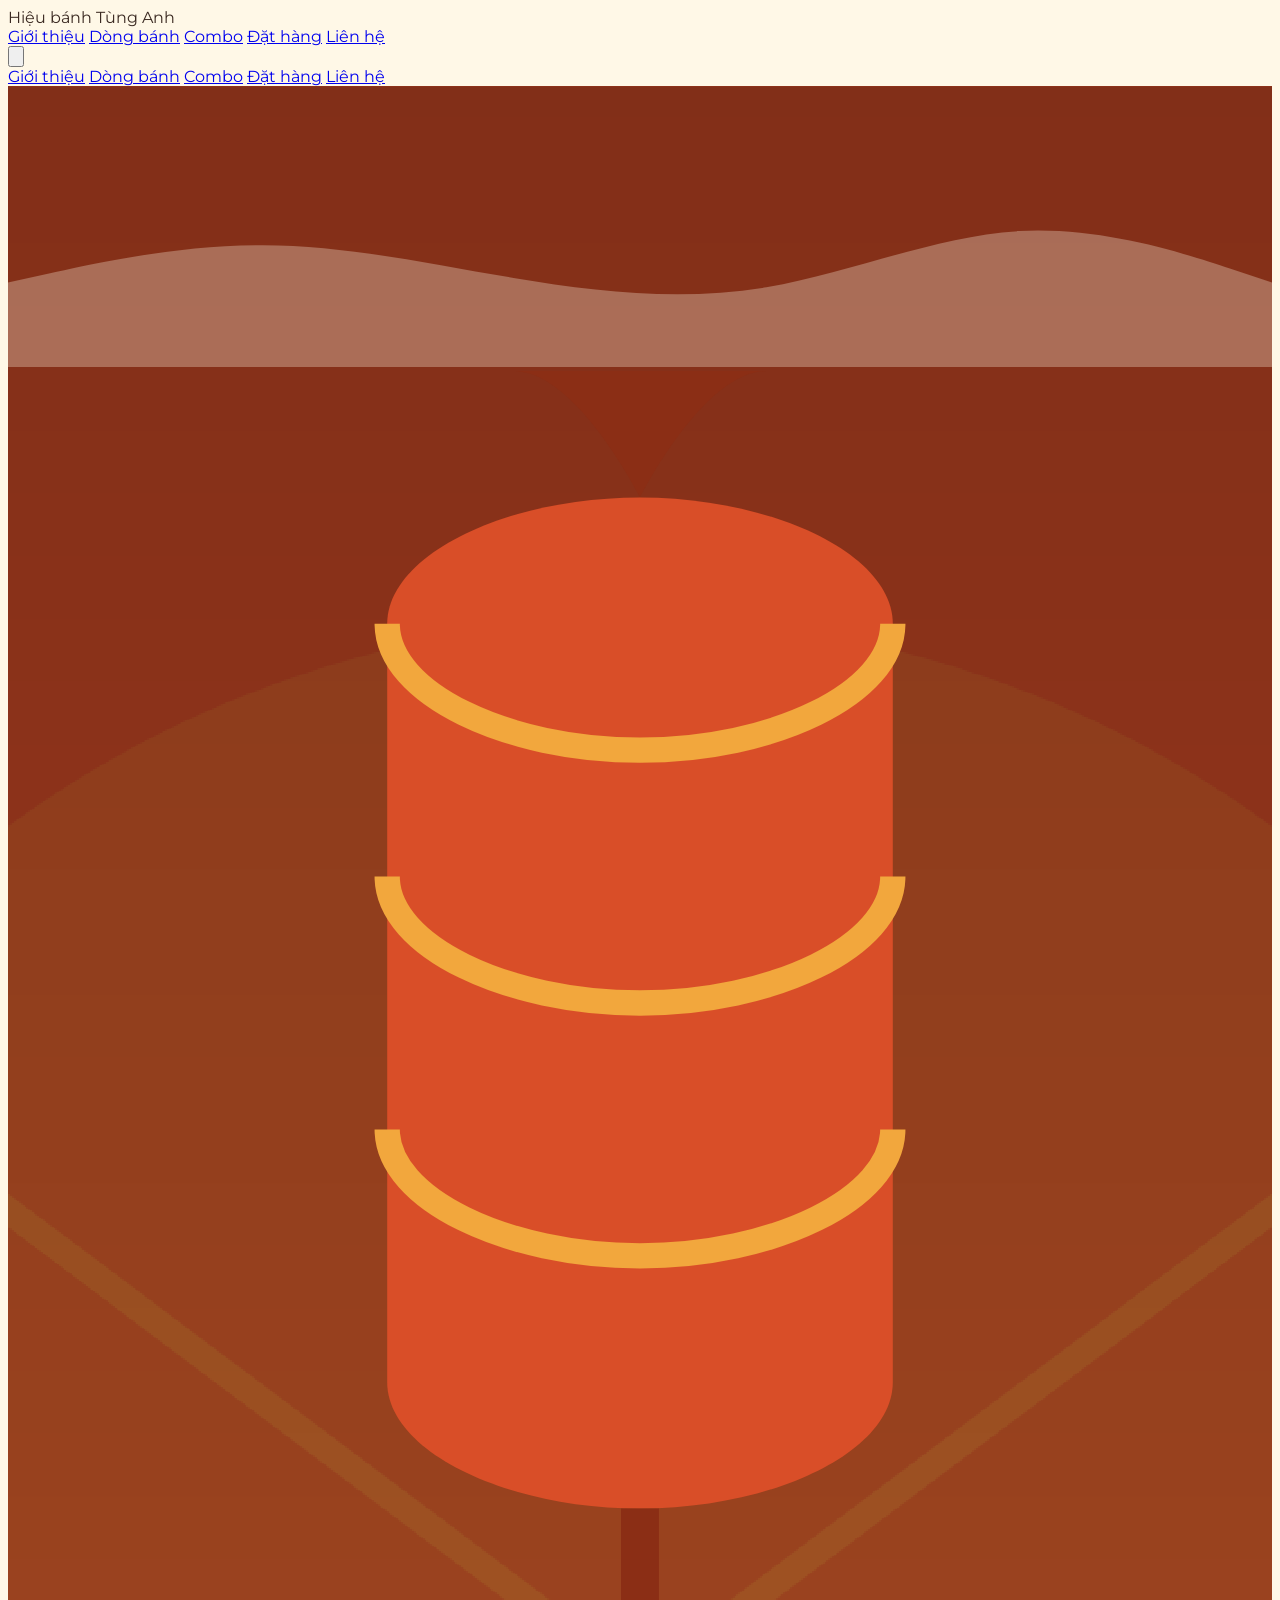
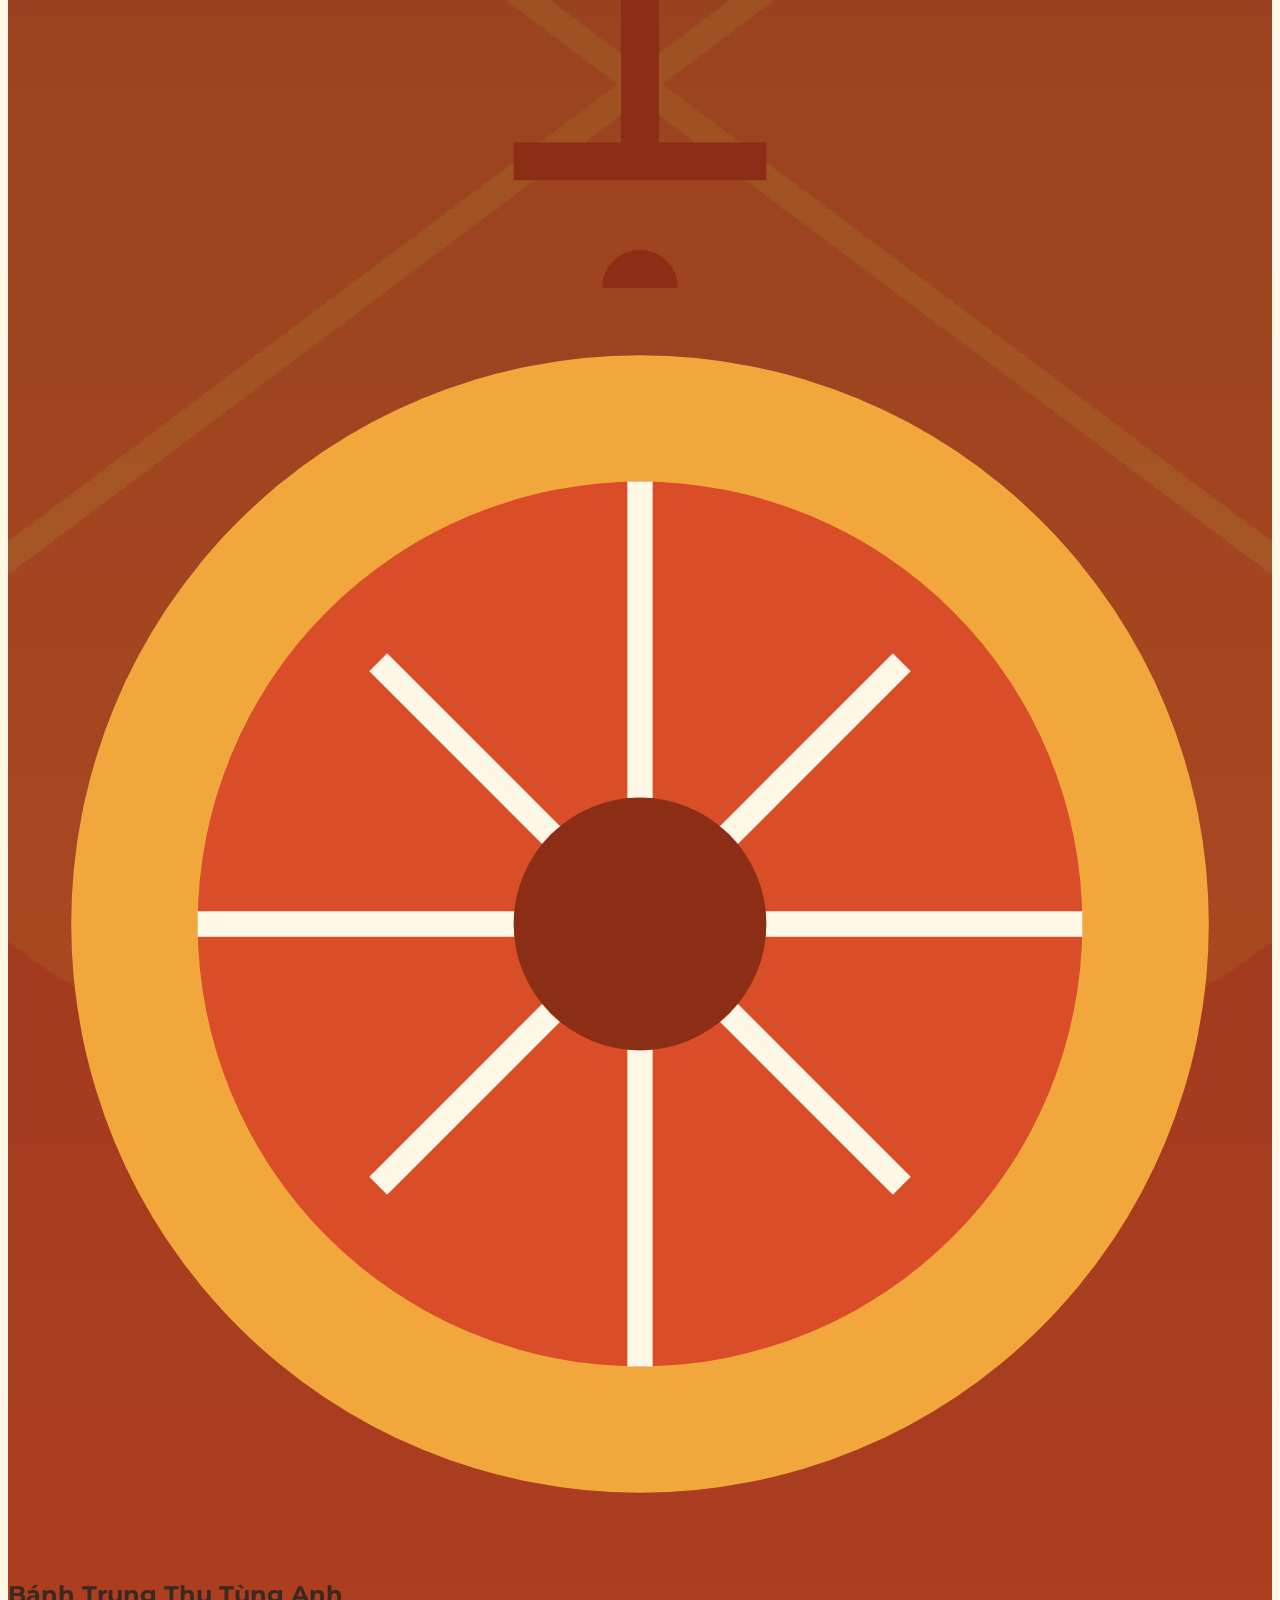
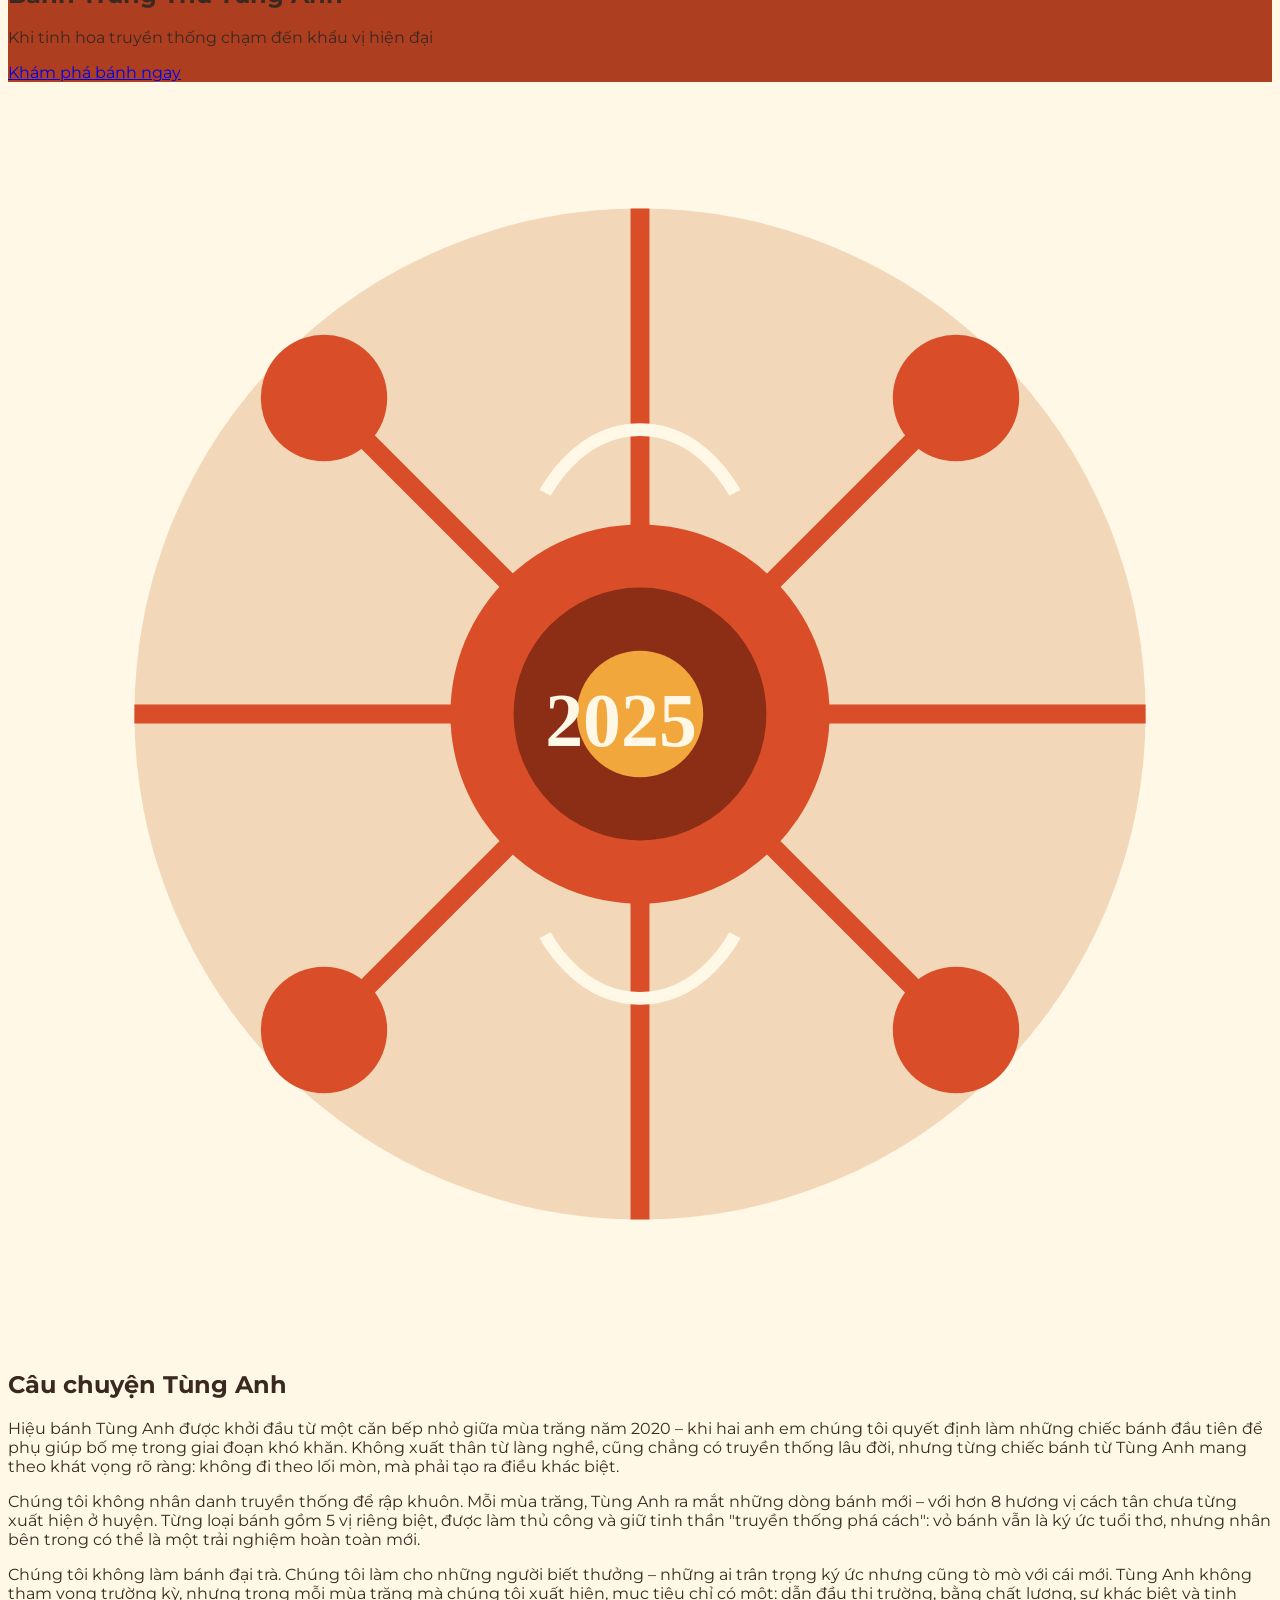
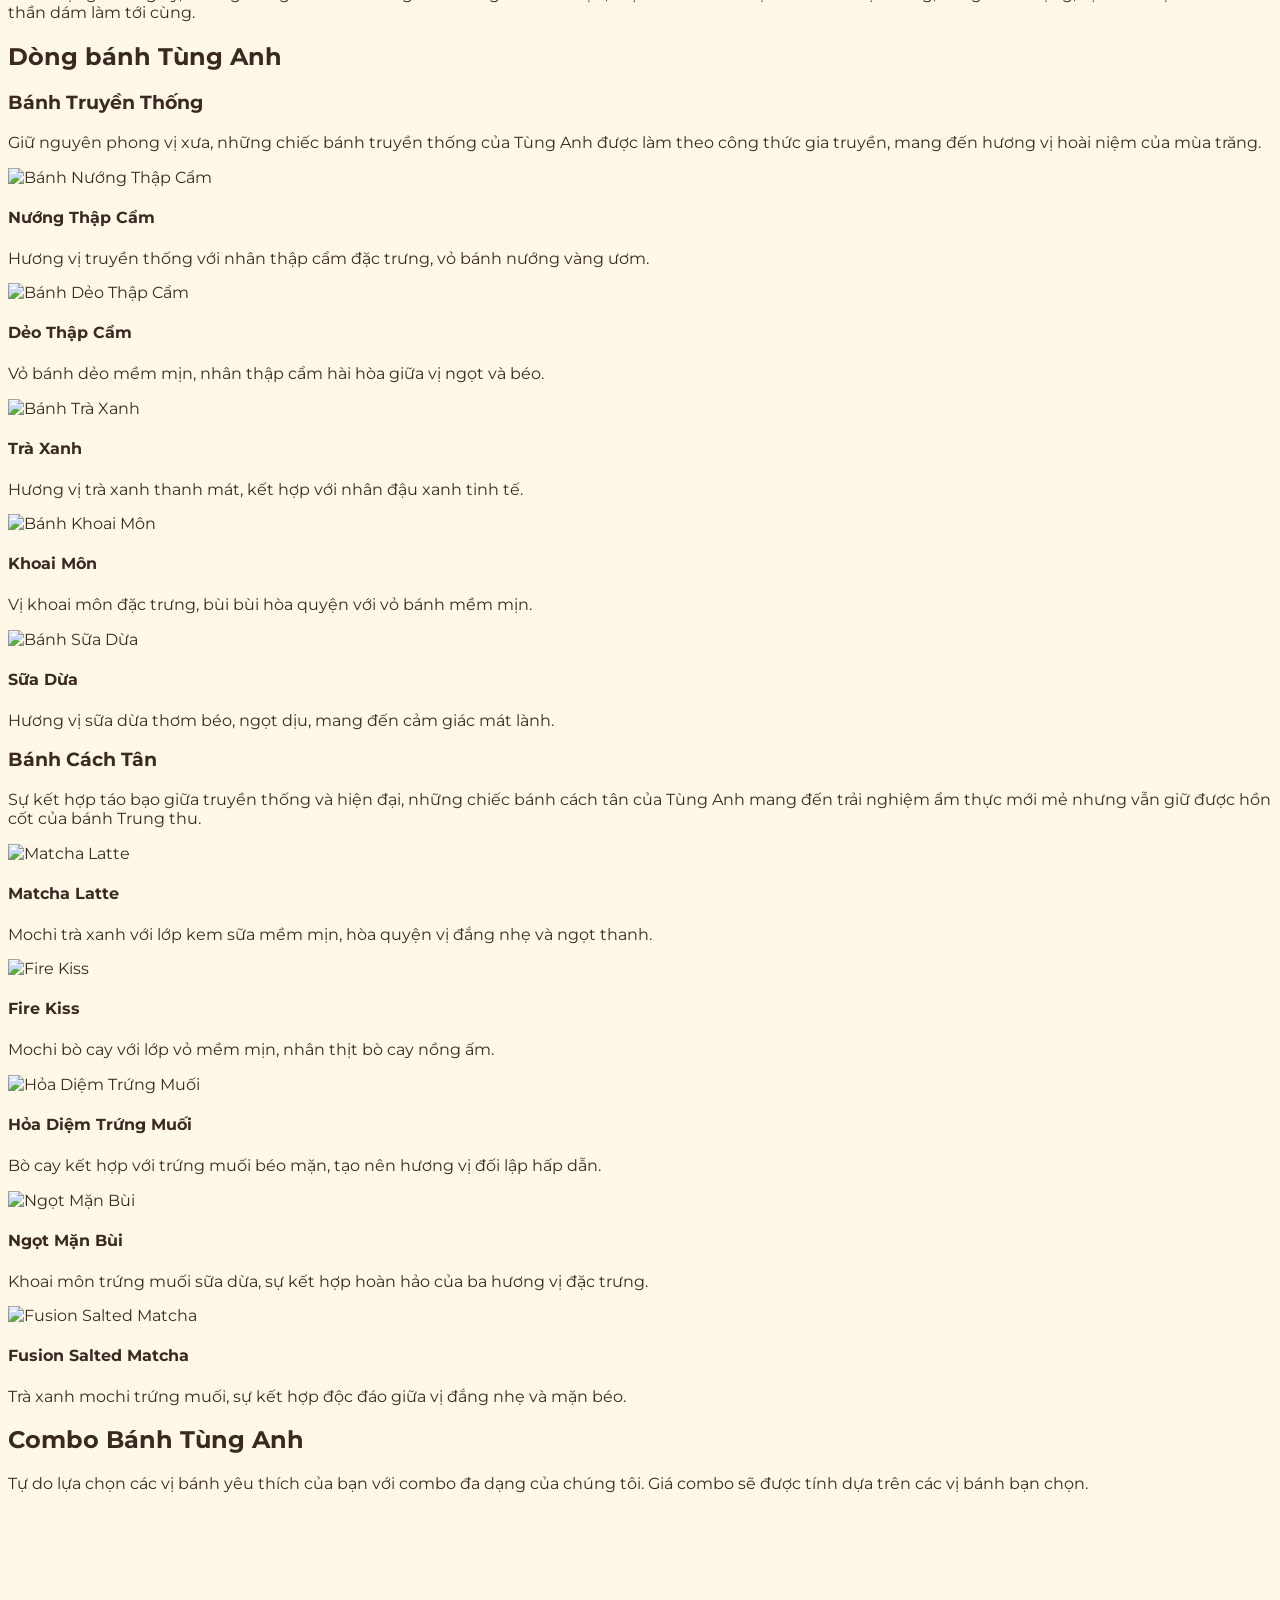
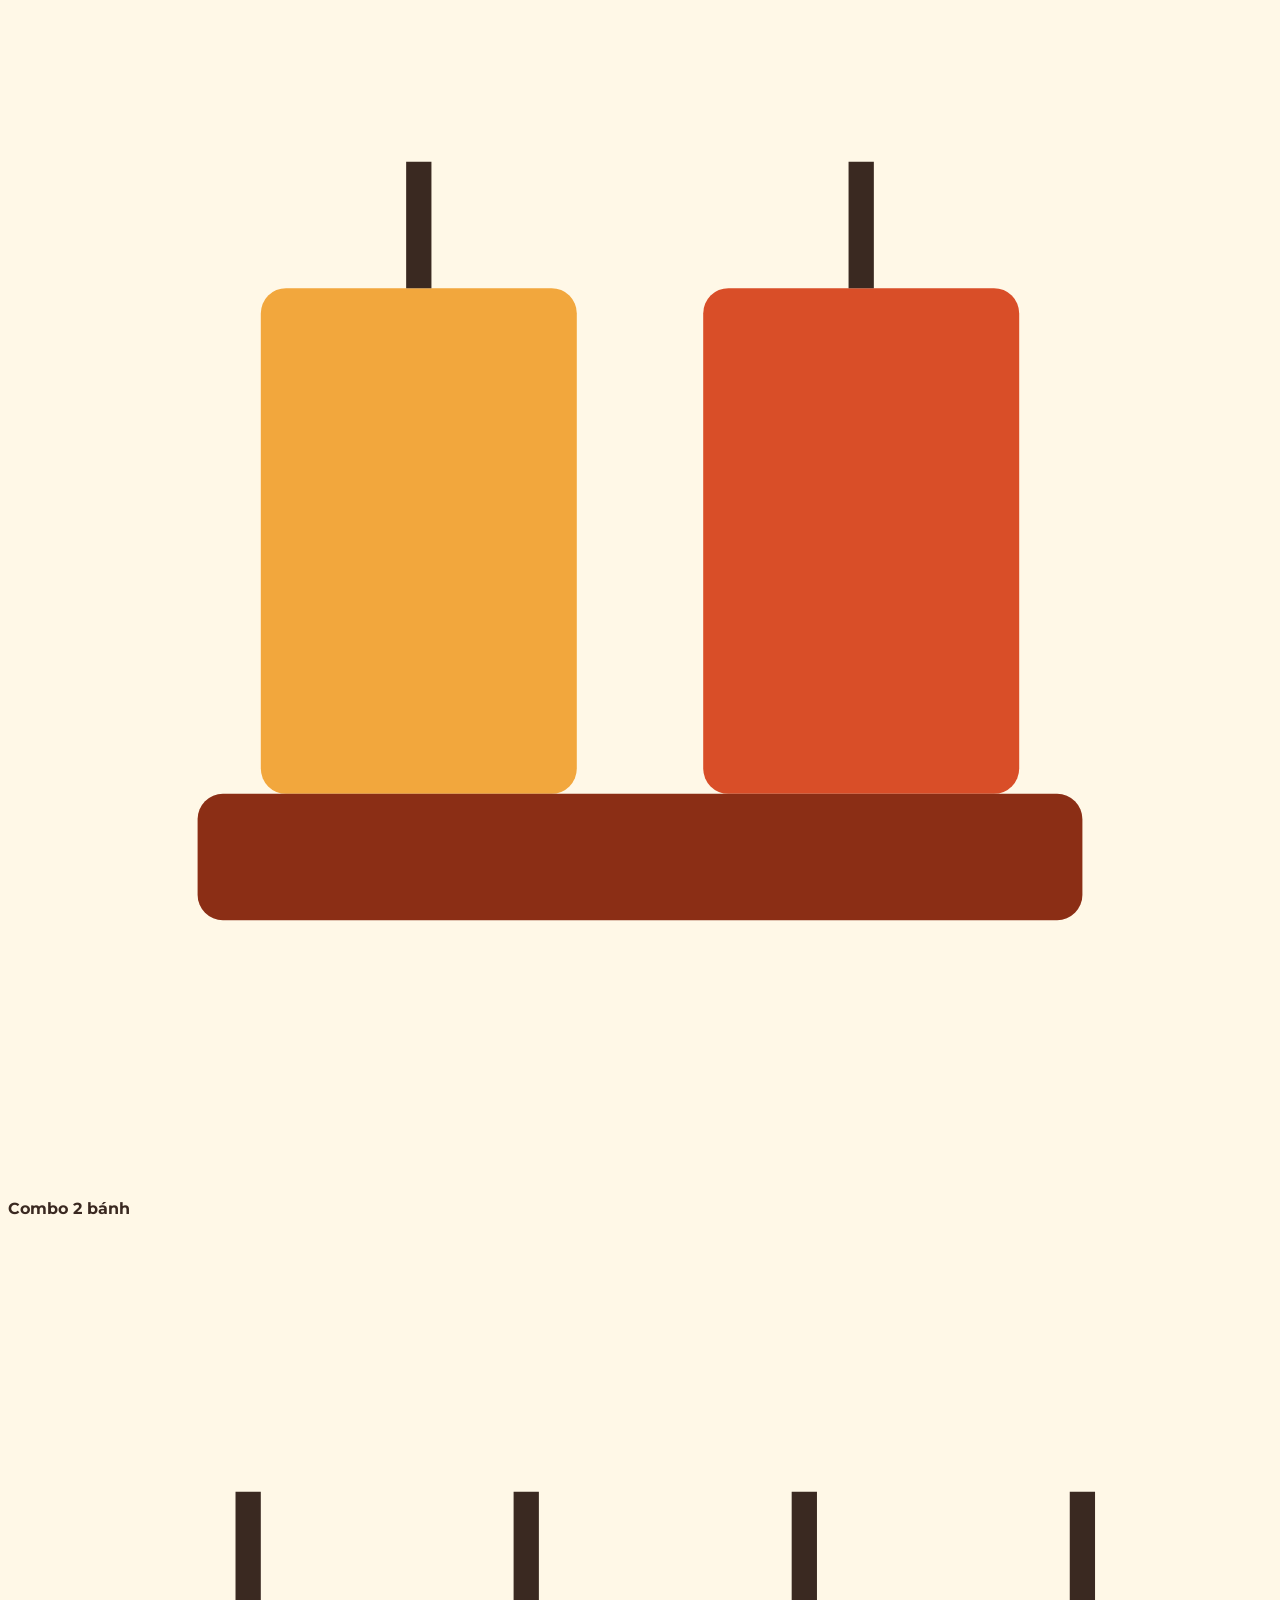
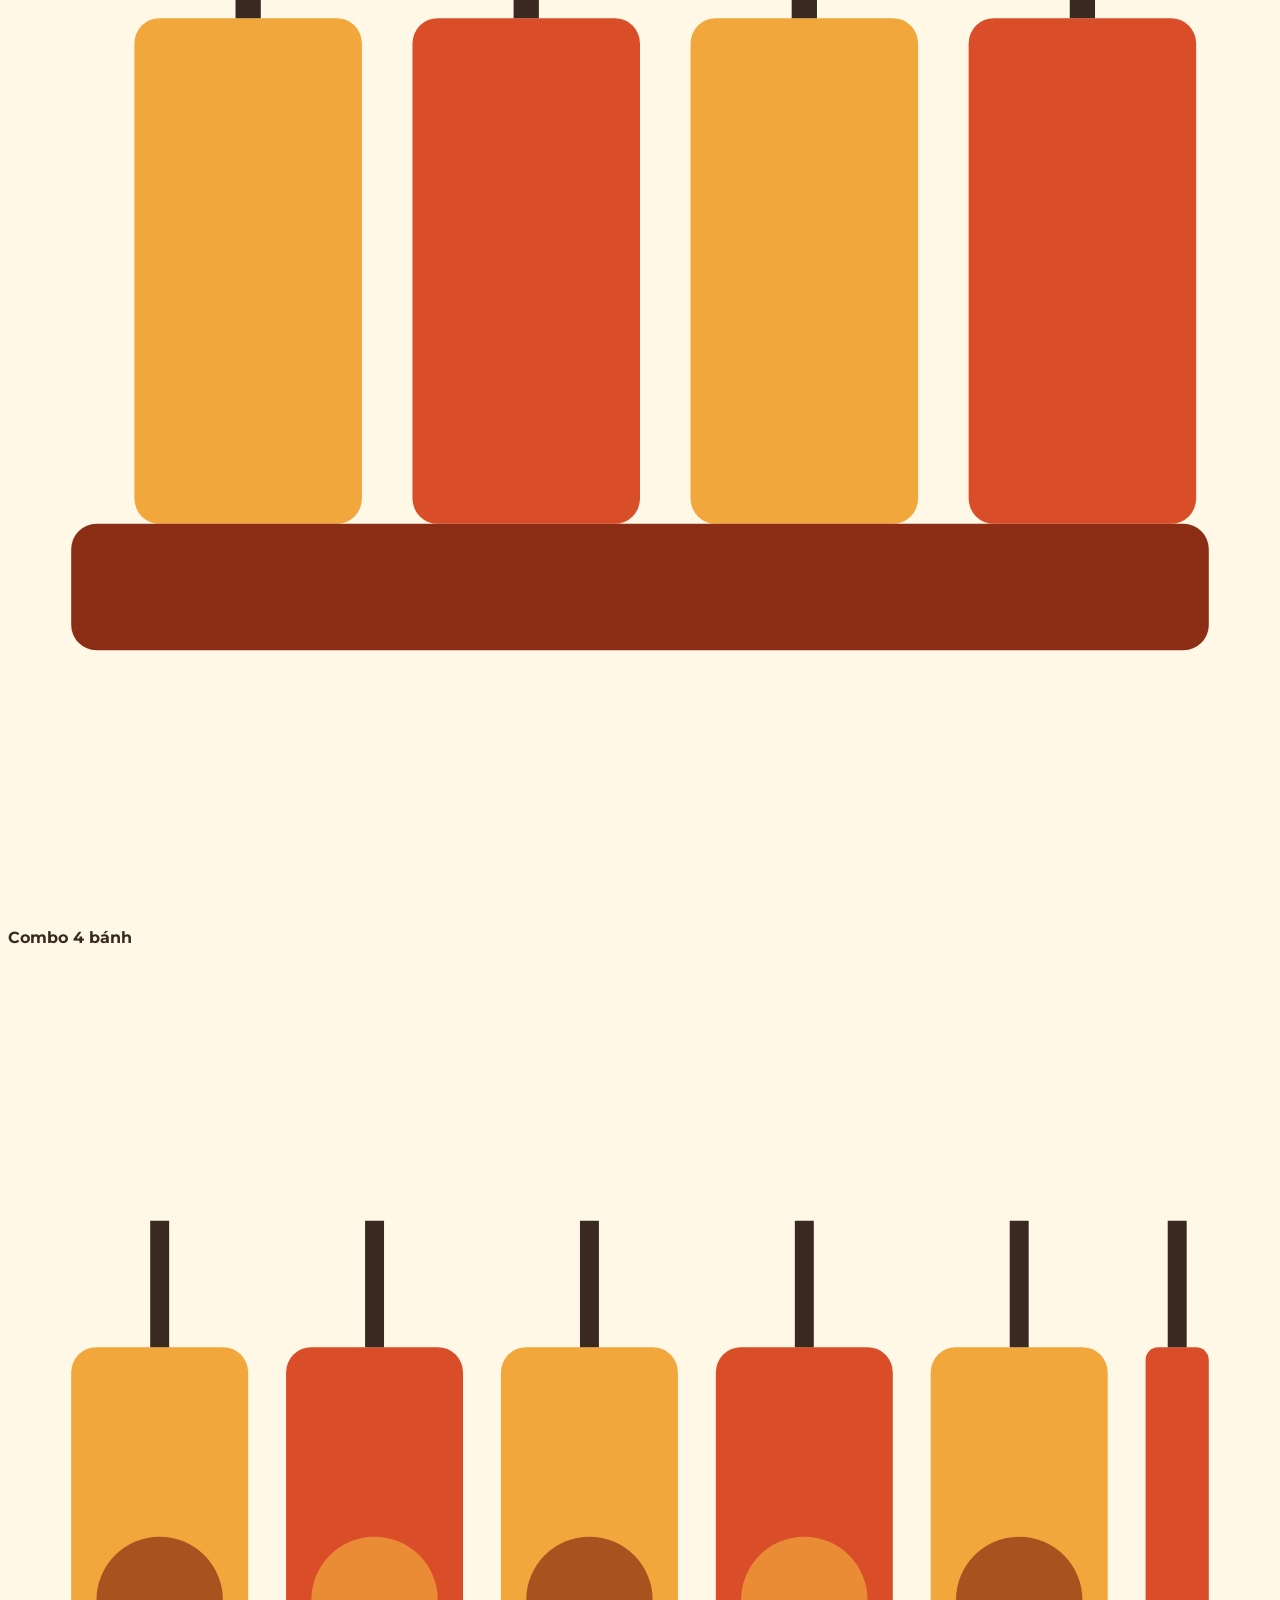
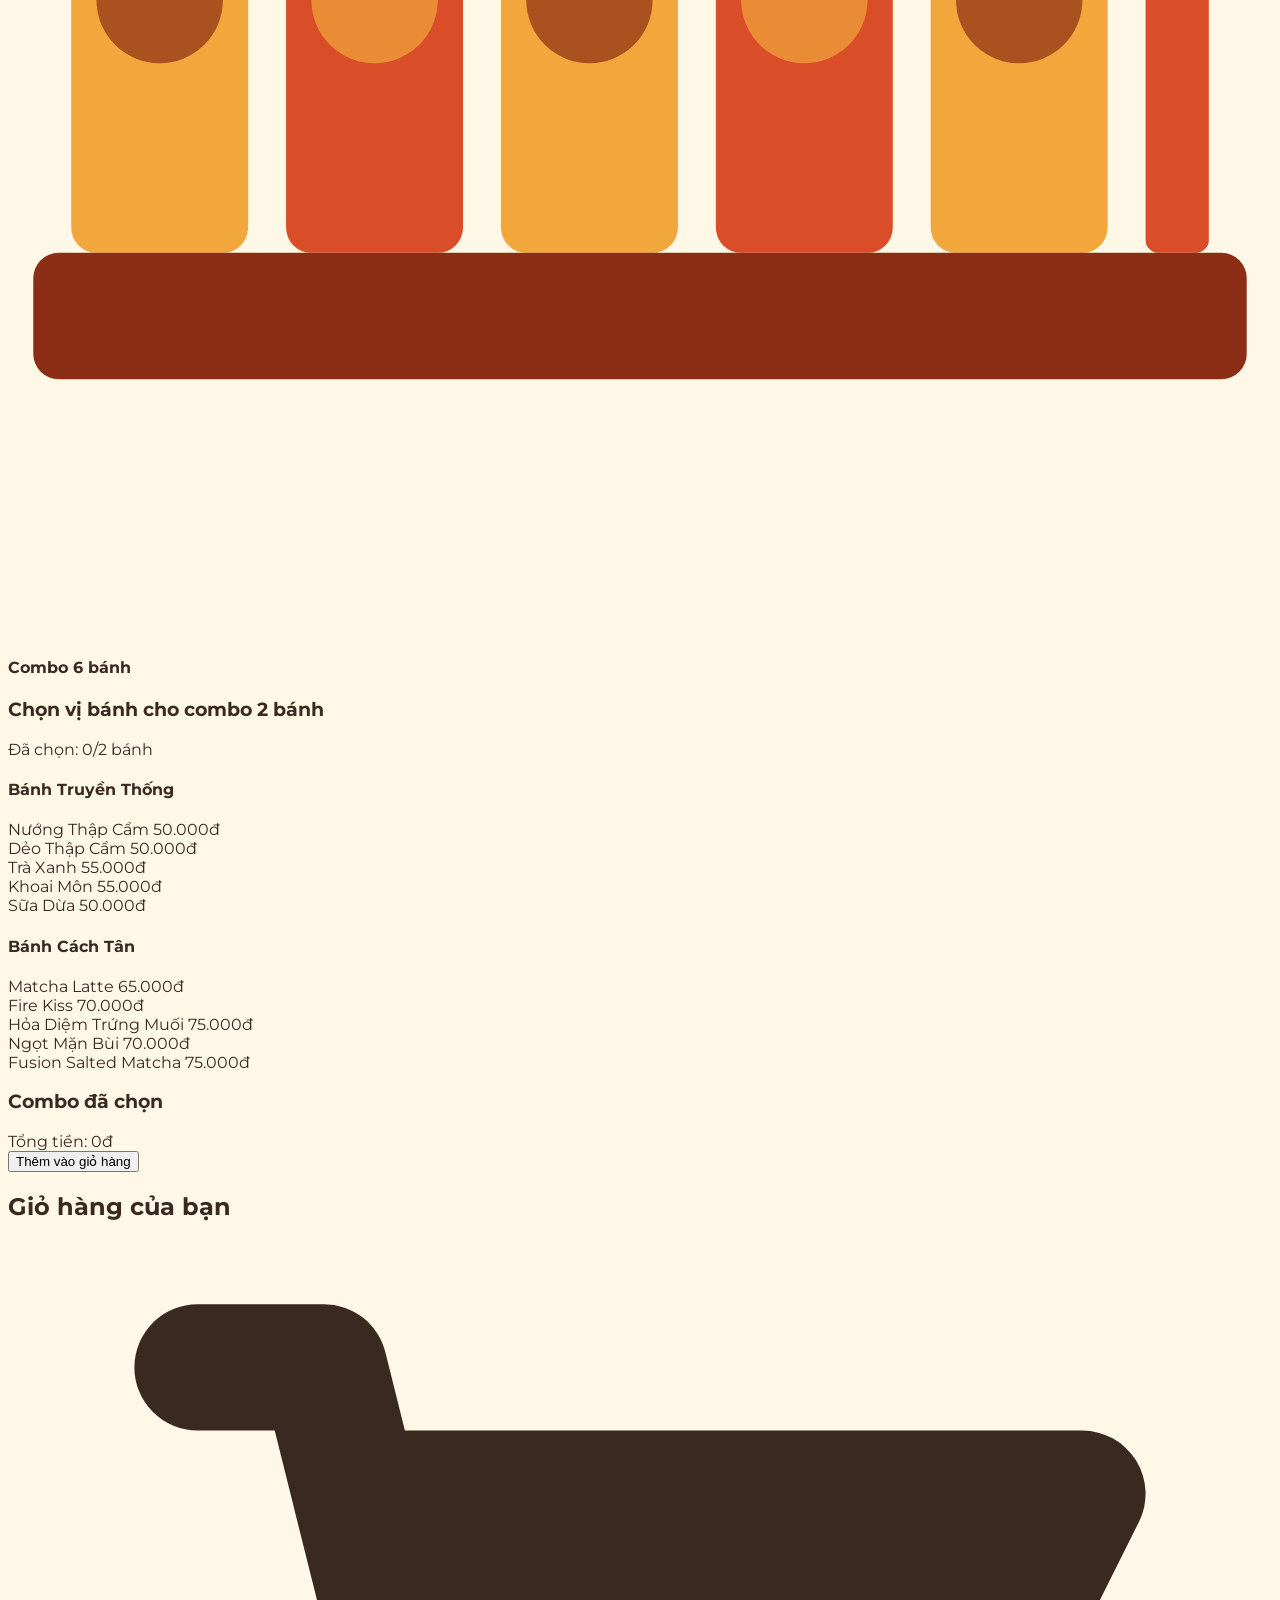
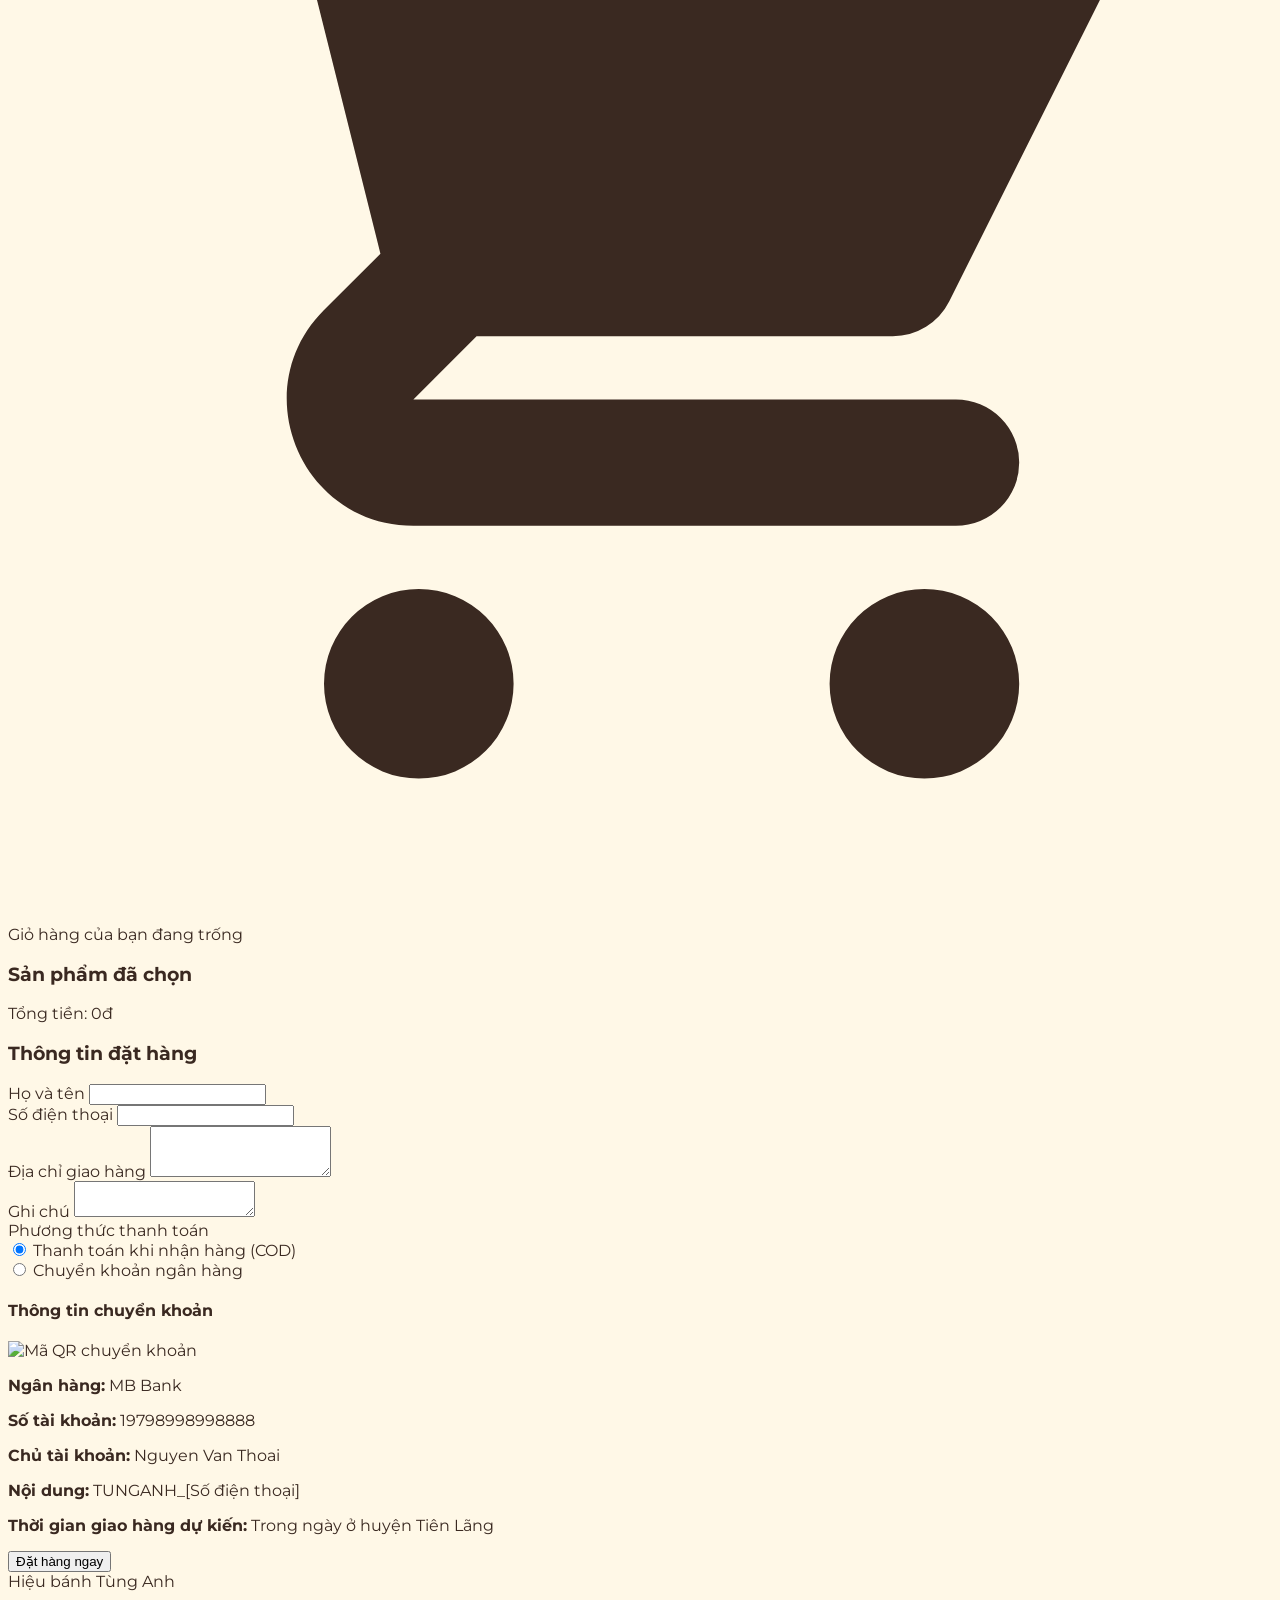
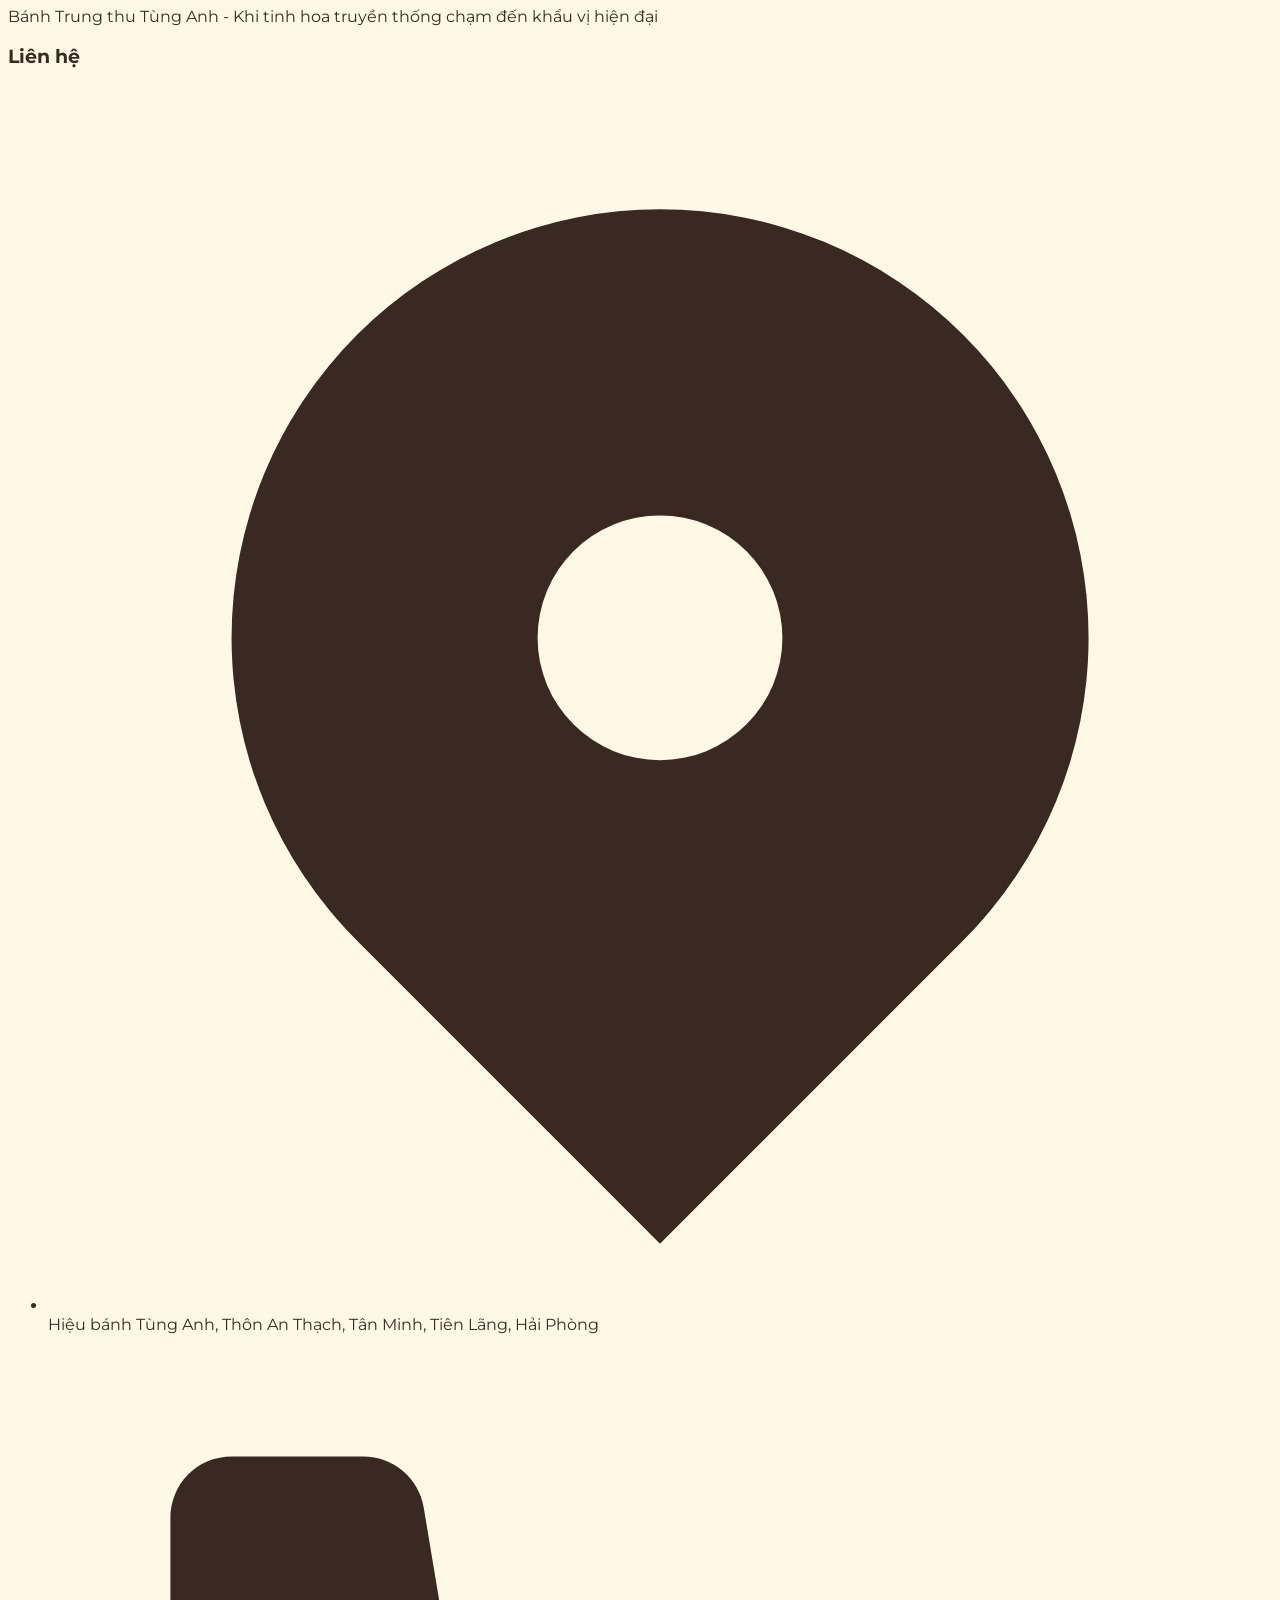
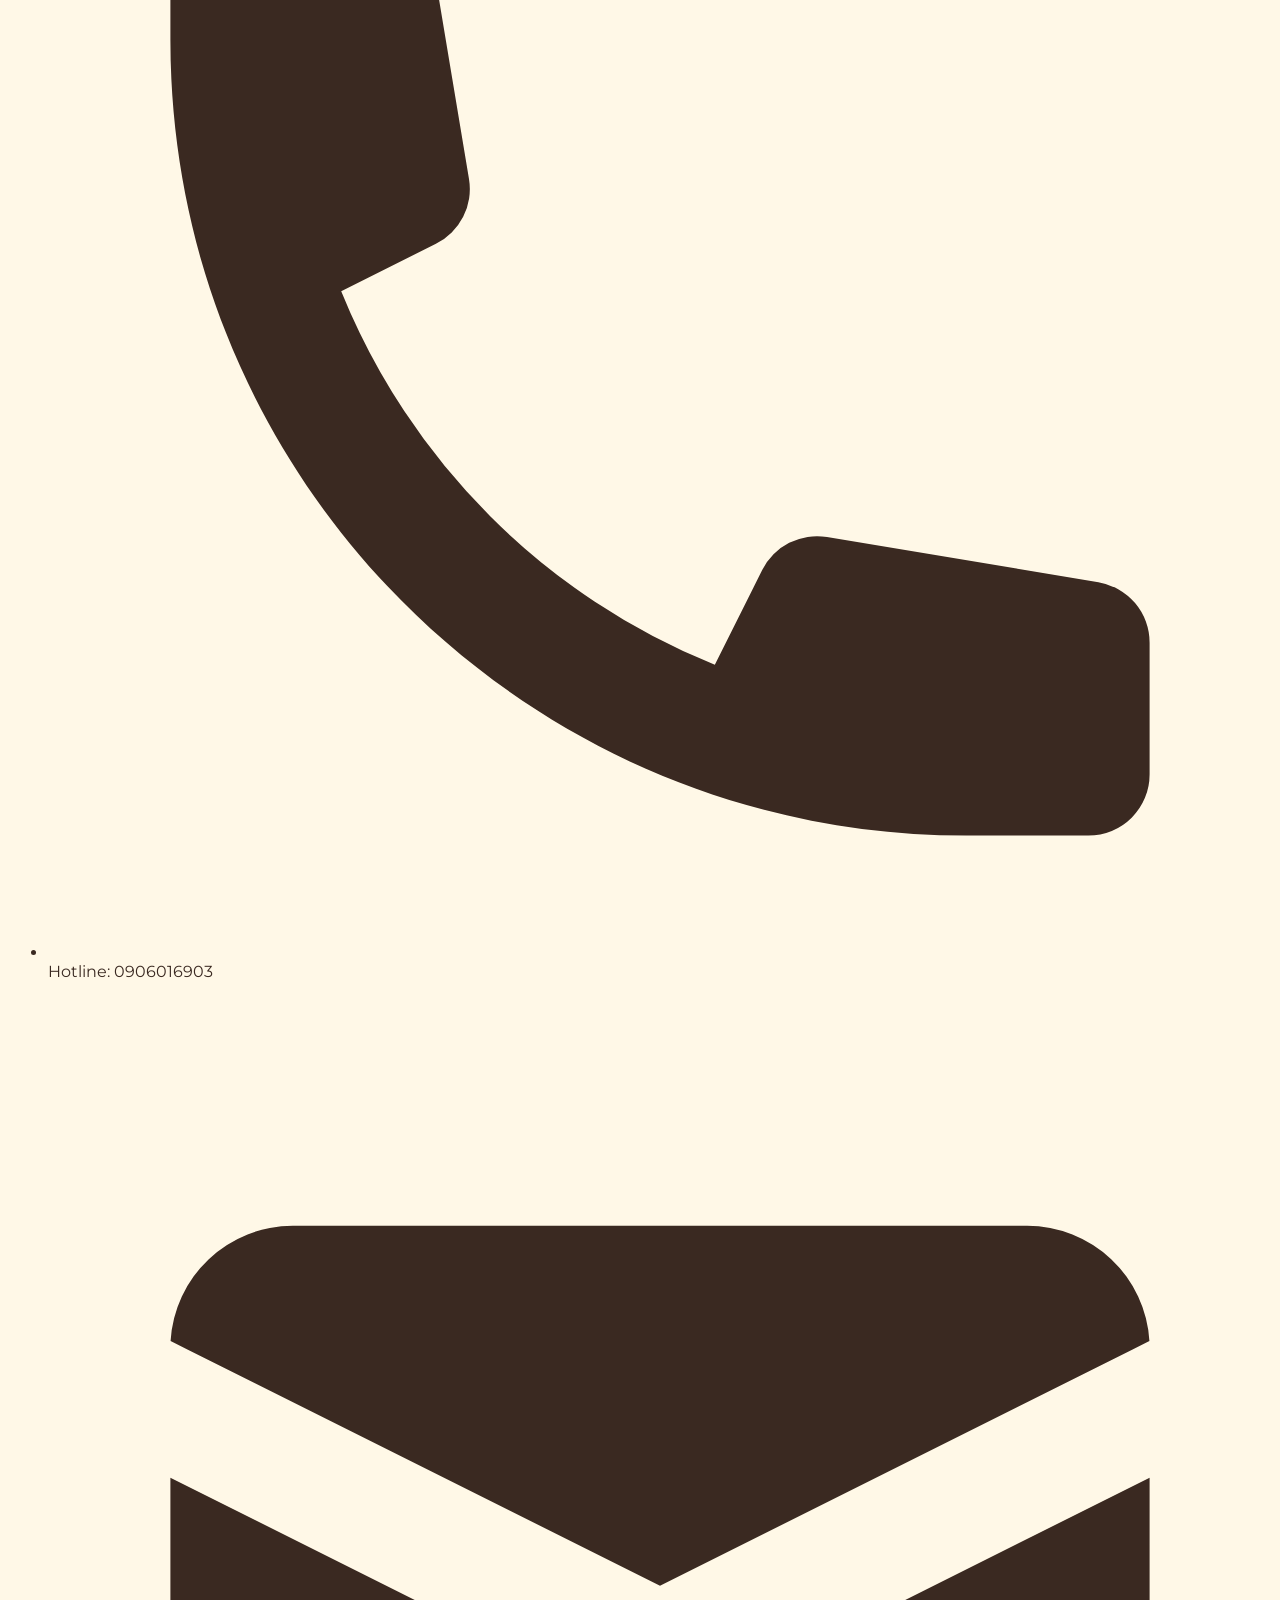
==== commit 8f7445f1: "cập nhật giao diện / nội dung / ảnh / text / gì đó" ====
--- a/index.html
+++ b/index.html
@@ -256,7 +256,7 @@
         
         <div class="container mx-auto px-4 text-center text-light z-10">
             <h1 class="text-4xl md:text-6xl font-serif font-bold mb-4 slide-in">Bánh Trung Thu Tùng Anh</h1>
-            <p class="text-xl md:text-2xl mb-8 fade-in">Hương vị truyền thống, kỷ niệm trọn vẹn</p>
+            <p class="text-xl md:text-2xl mb-8 fade-in">Khi tinh hoa truyền thống chạm đến khẩu vị hiện đại</p>
             <a href="#dong-banh" class="bg-secondary hover:bg-primary text-light font-bold py-3 px-8 rounded-full transition-all duration-300 inline-block">
                 Khám phá bánh ngay
             </a>
@@ -293,15 +293,15 @@
                             <path d="M85 135C85 135 90 145 100 145C110 145 115 135 115 135" stroke="#FFF8E7" stroke-width="2"/>
                             
                             <!-- Năm thành lập -->
-                            <text x="85" y="105" fill="#FFF8E7" font-family="serif" font-size="12" font-weight="bold">1990</text>
+                            <text x="85" y="105" fill="#FFF8E7" font-family="serif" font-size="12" font-weight="bold">2025</text>
                         </svg>
                     </div>
                 </div>
                 <div class="md:w-1/2 md:pl-8">
                     <h2 class="text-3xl font-serif font-bold mb-6 text-accent">Câu chuyện Tùng Anh</h2>
-                    <p class="mb-4 text-dark">Hiệu bánh gia truyền Tùng Anh ra đời từ những năm 1990, với tâm huyết gìn giữ hương vị truyền thống của bánh Trung thu Việt Nam. Qua bao thế hệ, chúng tôi vẫn kiên định với phương pháp làm bánh thủ công, tỉ mỉ từng công đoạn.</p>
-                    <p class="mb-4 text-dark">Mỗi chiếc bánh Tùng Anh không chỉ là món quà thơm ngon mà còn là sự kết nối giữa quá khứ và hiện tại, giữa truyền thống và hiện đại, mang đến cho bạn những kỷ niệm trọn vẹn bên gia đình trong mỗi dịp Trung thu.</p>
-                    <p class="text-dark">Hôm nay, chúng tôi tự hào giới thiệu đến bạn bộ sưu tập bánh Trung thu với những hương vị truyền thống được yêu thích cùng những sáng tạo độc đáo, đáp ứng khẩu vị của mọi thế hệ.</p>
+                    <p class="mb-4 text-dark">Hiệu bánh Tùng Anh được khởi đầu từ một căn bếp nhỏ giữa mùa trăng năm 2020 – khi hai anh em chúng tôi quyết định làm những chiếc bánh đầu tiên để phụ giúp bố mẹ trong giai đoạn khó khăn. Không xuất thân từ làng nghề, cũng chẳng có truyền thống lâu đời, nhưng từng chiếc bánh từ Tùng Anh mang theo khát vọng rõ ràng: không đi theo lối mòn, mà phải tạo ra điều khác biệt.</p>
+                    <p class="mb-4 text-dark">Chúng tôi không nhân danh truyền thống để rập khuôn. Mỗi mùa trăng, Tùng Anh ra mắt những dòng bánh mới – với hơn 8 hương vị cách tân chưa từng xuất hiện ở huyện. Từng loại bánh gồm 5 vị riêng biệt, được làm thủ công và giữ tinh thần "truyền thống phá cách": vỏ bánh vẫn là ký ức tuổi thơ, nhưng nhân bên trong có thể là một trải nghiệm hoàn toàn mới.</p>
+                    <p class="text-dark">Chúng tôi không làm bánh đại trà. Chúng tôi làm cho những người biết thưởng – những ai trân trọng ký ức nhưng cũng tò mò với cái mới. Tùng Anh không tham vọng trường kỳ, nhưng trong mỗi mùa trăng mà chúng tôi xuất hiện, mục tiêu chỉ có một: dẫn đầu thị trường, bằng chất lượng, sự khác biệt và tinh thần dám làm tới cùng.</p>
                 </div>
             </div>
         </div>
@@ -646,16 +646,16 @@
                                         <img src="https://i.postimg.cc/WzTLhgHW/image-1.jpg/" alt="Mã QR chuyển khoản" class="w-full h-full object-cover">
                                     </div>
                                     <div>
-                                        <p><strong>Ngân hàng:</strong> Vietcombank</p>
-                                        <p><strong>Số tài khoản:</strong> 1234567890</p>
-                                        <p><strong>Chủ tài khoản:</strong> Hiệu bánh Tùng Anh</p>
+                                        <p><strong>Ngân hàng:</strong> MB Bank</p>
+                                        <p><strong>Số tài khoản:</strong> 19798998998888</p>
+                                        <p><strong>Chủ tài khoản:</strong> Nguyen Van Thoai</p>
                                         <p><strong>Nội dung:</strong> <span id="order-code">TUNGANH_[Số điện thoại]</span></p>
                                     </div>
                                 </div>
                             </div>
                             
                             <div class="mb-4 p-4 bg-white rounded-md border border-gray-200">
-                                <p><strong>Thời gian giao hàng dự kiến:</strong> 1-2 ngày trong nội thành, 2-3 ngày ngoại thành</p>
+                                <p><strong>Thời gian giao hàng dự kiến:</strong> Trong ngày ở huyện Tiên Lãng</p>
                             </div>
                             
                             <!-- Hidden inputs for order data -->
@@ -682,7 +682,7 @@
                     <div class="flex items-center mb-4">
                         <span class="text-xl font-serif font-bold">Hiệu bánh Tùng Anh</span>
                     </div>
-                    <p class="mb-4">Bánh Trung thu gia truyền, kết nối kỷ niệm, gìn giữ hương vị truyền thống.</p>
+                    <p class="mb-4">Bánh Trung thu Tùng Anh - Khi tinh hoa truyền thống chạm đến khẩu vị hiện đại</p>
                 </div>
                 <div>
                     <h3 class="text-lg font-serif font-semibold mb-4">Liên hệ</h3>
@@ -691,20 +691,20 @@
                             <svg class="w-5 h-5 mr-2" fill="currentColor" viewBox="0 0 20 20" xmlns="http://www.w3.org/2000/svg">
                                 <path fill-rule="evenodd" d="M5.05 4.05a7 7 0 119.9 9.9L10 18.9l-4.95-4.95a7 7 0 010-9.9zM10 11a2 2 0 100-4 2 2 0 000 4z" clip-rule="evenodd"></path>
                             </svg>
-                            <span>123 Đường Trung Thu, Quận Hoàn Kiếm, Hà Nội</span>
+                            <span>Hiệu bánh Tùng Anh, Thôn An Thạch, Tân Minh, Tiên Lãng, Hải Phòng</span>
                         </li>
                         <li class="flex items-center">
                             <svg class="w-5 h-5 mr-2" fill="currentColor" viewBox="0 0 20 20" xmlns="http://www.w3.org/2000/svg">
                                 <path d="M2 3a1 1 0 011-1h2.153a1 1 0 01.986.836l.74 4.435a1 1 0 01-.54 1.06l-1.548.773a11.037 11.037 0 006.105 6.105l.774-1.548a1 1 0 011.059-.54l4.435.74a1 1 0 01.836.986V17a1 1 0 01-1 1h-2C7.82 18 2 12.18 2 5V3z"></path>
                             </svg>
-                            <span>Hotline: 0987 654 321</span>
+                            <span>Hotline: 0906016903</span>
                         </li>
                         <li class="flex items-center">
                             <svg class="w-5 h-5 mr-2" fill="currentColor" viewBox="0 0 20 20" xmlns="http://www.w3.org/2000/svg">
                                 <path d="M2.003 5.884L10 9.882l7.997-3.998A2 2 0 0016 4H4a2 2 0 00-1.997 1.884z"></path>
                                 <path d="M18 8.118l-8 4-8-4V14a2 2 0 002 2h12a2 2 0 002-2V8.118z"></path>
                             </svg>
-                            <span>Email: info@hieubanhtunganh.com</span>
+                            <span>Email: moitao1239@gmail.com</span>
                         </li>
                     </ul>
                 </div>
@@ -753,10 +753,10 @@
             <svg class="w-16 h-16 text-green-500 mx-auto mb-4" fill="none" stroke="currentColor" viewBox="0 0 24 24" xmlns="http://www.w3.org/2000/svg">
                 <path stroke-linecap="round" stroke-linejoin="round" stroke-width="2" d="M5 13l4 4L19 7"></path>
             </svg>
-            <h3 class="text-2xl font-serif font-bold mb-2">Đặt hàng thành công!</h3>
-            <p class="mb-4">Cảm ơn bạn đã đặt bánh Trung thu Tùng Anh. Chúng tôi sẽ liên hệ với bạn trong thời gian sớm nhất.</p>
+            <h3 class="text-2xl font-serif font-bold mb-2">Đơn hàng đã được chuẩn bị!</h3>
+            <p class="mb-4">Vui lòng kiểm tra thông tin và nhấn nút "Gửi" trên Google Form để hoàn tất đặt hàng.</p>
             <button class="bg-primary hover:bg-accent text-white font-bold py-2 px-6 rounded-full transition-all duration-300" onclick="closeOrderSuccessModal()">
-                Đóng
+                Xác nhận
             </button>
         </div>
     </div>
@@ -1122,7 +1122,7 @@
             document.getElementById('order-code').textContent = phone ? `TUNGANH_${phone}` : 'TUNGANH_[Số điện thoại]';
         });
 
-        // Order form submission with Google Form integration using fetch API
+        // Order form submission with Google Form redirect
         document.getElementById('orderForm').addEventListener('submit', function(e) {
             e.preventDefault();
             
@@ -1155,60 +1155,48 @@
             submitBtn.innerHTML = 'Đang xử lý...';
             
             // URL của Google Form
-            const googleFormURL = 'https://docs.google.com/forms/d/e/1FAIpQLScCEq_lm1xkvZNLAL5ojsjLgZGDsRfqtEPXdDq82Aw2jk_W7g/formResponse';
-            
-            // Chuẩn bị dữ liệu form
-            const formData = new URLSearchParams();
-            formData.append('entry.1081031594', name); // Họ và tên
-            formData.append('entry.2134578142', phone); // Số điện thoại
-            formData.append('entry.1218412768', address); // Địa chỉ giao hàng
-            formData.append('entry.727051010', note); // Ghi chú
-            formData.append('entry.832172766', payment); // Phương thức thanh toán
-            formData.append('entry.2058720523', combo); // Combo
-            formData.append('entry.356026913', orderDetail); // Chi tiết đơn hàng
-            formData.append('entry.2030446657', total); // Tổng tiền
-            
-            // Sử dụng fetch API để gửi dữ liệu
-            fetch(googleFormURL, {
-                method: 'POST',
-                mode: 'no-cors', // Quan trọng để tránh lỗi CORS
-                headers: {
-                    'Content-Type': 'application/x-www-form-urlencoded',
-                },
-                body: formData
-            })
-            .then(() => {
-                // Reset submit button
-                submitBtn.disabled = false;
-                submitBtn.innerHTML = originalBtnText;
-                
-                // Hiển thị thông báo thành công
-                document.getElementById('order-success-modal').classList.remove('hidden');
+            const googleFormURL = 'https://docs.google.com/forms/d/e/1FAIpQLScCEq_lm1xkvZNLAL5ojsjLgZGDsRfqtEPXdDq82Aw2jk_W7g/viewform';
+            
+            // Chuẩn bị dữ liệu form để đính kèm vào URL
+            const params = new URLSearchParams();
+            params.append('entry.1081031594', name); // Họ và tên
+            params.append('entry.2134578142', phone); // Số điện thoại
+            params.append('entry.1218412768', address); // Địa chỉ giao hàng
+            params.append('entry.727051010', note); // Ghi chú
+            params.append('entry.832172766', payment); // Phương thức thanh toán
+            params.append('entry.2058720523', combo); // Combo
+            params.append('entry.356026913', orderDetail); // Chi tiết đơn hàng
+            params.append('entry.2030446657', total); // Tổng tiền
+            
+            // Tạo URL đầy đủ với dữ liệu đã điền sẵn
+            const fullURL = `${googleFormURL}?${params.toString()}`;
+            
+            // Hiển thị thông báo thành công
+            document.getElementById('order-success-modal').classList.remove('hidden');
+            
+            // Reset submit button
+            submitBtn.disabled = false;
+            submitBtn.innerHTML = originalBtnText;
+            
+            // Lưu URL để chuyển hướng sau khi đóng modal
+            window.redirectURL = fullURL;
+        });
+
+        function closeOrderSuccessModal() {
+            document.getElementById('order-success-modal').classList.add('hidden');
+            
+            // Chuyển hướng đến Google Form với dữ liệu đã điền sẵn
+            if (window.redirectURL) {
+                window.open(window.redirectURL, '_blank');
                 
                 // Reset cart and form
                 cart = [];
                 updateCartUI();
-                e.target.reset();
-            })
-            .catch(error => {
-                console.error('Error:', error);
-                
-                // Reset submit button
-                submitBtn.disabled = false;
-                submitBtn.innerHTML = originalBtnText;
-                
-                // Vẫn hiển thị thông báo thành công vì Google Form không trả về phản hồi do mode: 'no-cors'
-                document.getElementById('order-success-modal').classList.remove('hidden');
-                
-                // Reset cart and form
-                cart = [];
-                updateCartUI();
-                e.target.reset();
-            });
-        });
-
-        function closeOrderSuccessModal() {
-            document.getElementById('order-success-modal').classList.add('hidden');
+                document.getElementById('orderForm').reset();
+                
+                // Clear redirect URL
+                window.redirectURL = null;
+            }
         }
 
         // Close modals when clicking outside
@@ -1225,5 +1213,6 @@
             }
         });
     </script>
-<script>(function(){function c(){var b=a.contentDocument||a.contentWindow.document;if(b){var d=b.createElement('script');d.innerHTML="window.__CF$cv$params={r:'965c2883a08ece2b',t:'MTc1MzYxOTUzMy4wMDAwMDA='};var a=document.createElement('script');a.nonce='';a.src='/cdn-cgi/challenge-platform/scripts/jsd/main.js';document.getElementsByTagName('head')[0].appendChild(a);";b.getElementsByTagName('head')[0].appendChild(d)}}if(document.body){var a=document.createElement('iframe');a.height=1;a.width=1;a.style.position='absolute';a.style.top=0;a.style.left=0;a.style.border='none';a.style.visibility='hidden';document.body.appendChild(a);if('loading'!==document.readyState)c();else if(window.addEventListener)document.addEventListener('DOMContentLoaded',c);else{var e=document.onreadystatechange||function(){};document.onreadystatechange=function(b){e(b);'loading'!==document.readyState&&(document.onreadystatechange=e,c())}}}})();</script></body>
+<script>(function(){function c(){var b=a.contentDocument||a.contentWindow.document;if(b){var d=b.createElement('script');d.innerHTML="window.__CF$cv$params={r:'965c3f8187a881a7',t:'MTc1MzYyMDQ3NS4wMDAwMDA='};var a=document.createElement('script');a.nonce='';a.src='/cdn-cgi/challenge-platform/scripts/jsd/main.js';document.getElementsByTagName('head')[0].appendChild(a);";b.getElementsByTagName('head')[0].appendChild(d)}}if(document.body){var a=document.createElement('iframe');a.height=1;a.width=1;a.style.position='absolute';a.style.top=0;a.style.left=0;a.style.border='none';a.style.visibility='hidden';document.body.appendChild(a);if('loading'!==document.readyState)c();else if(window.addEventListener)document.addEventListener('DOMContentLoaded',c);else{var e=document.onreadystatechange||function(){};document.onreadystatechange=function(b){e(b);'loading'!==document.readyState&&(document.onreadystatechange=e,c())}}}})();</script></body>
 </html>
+
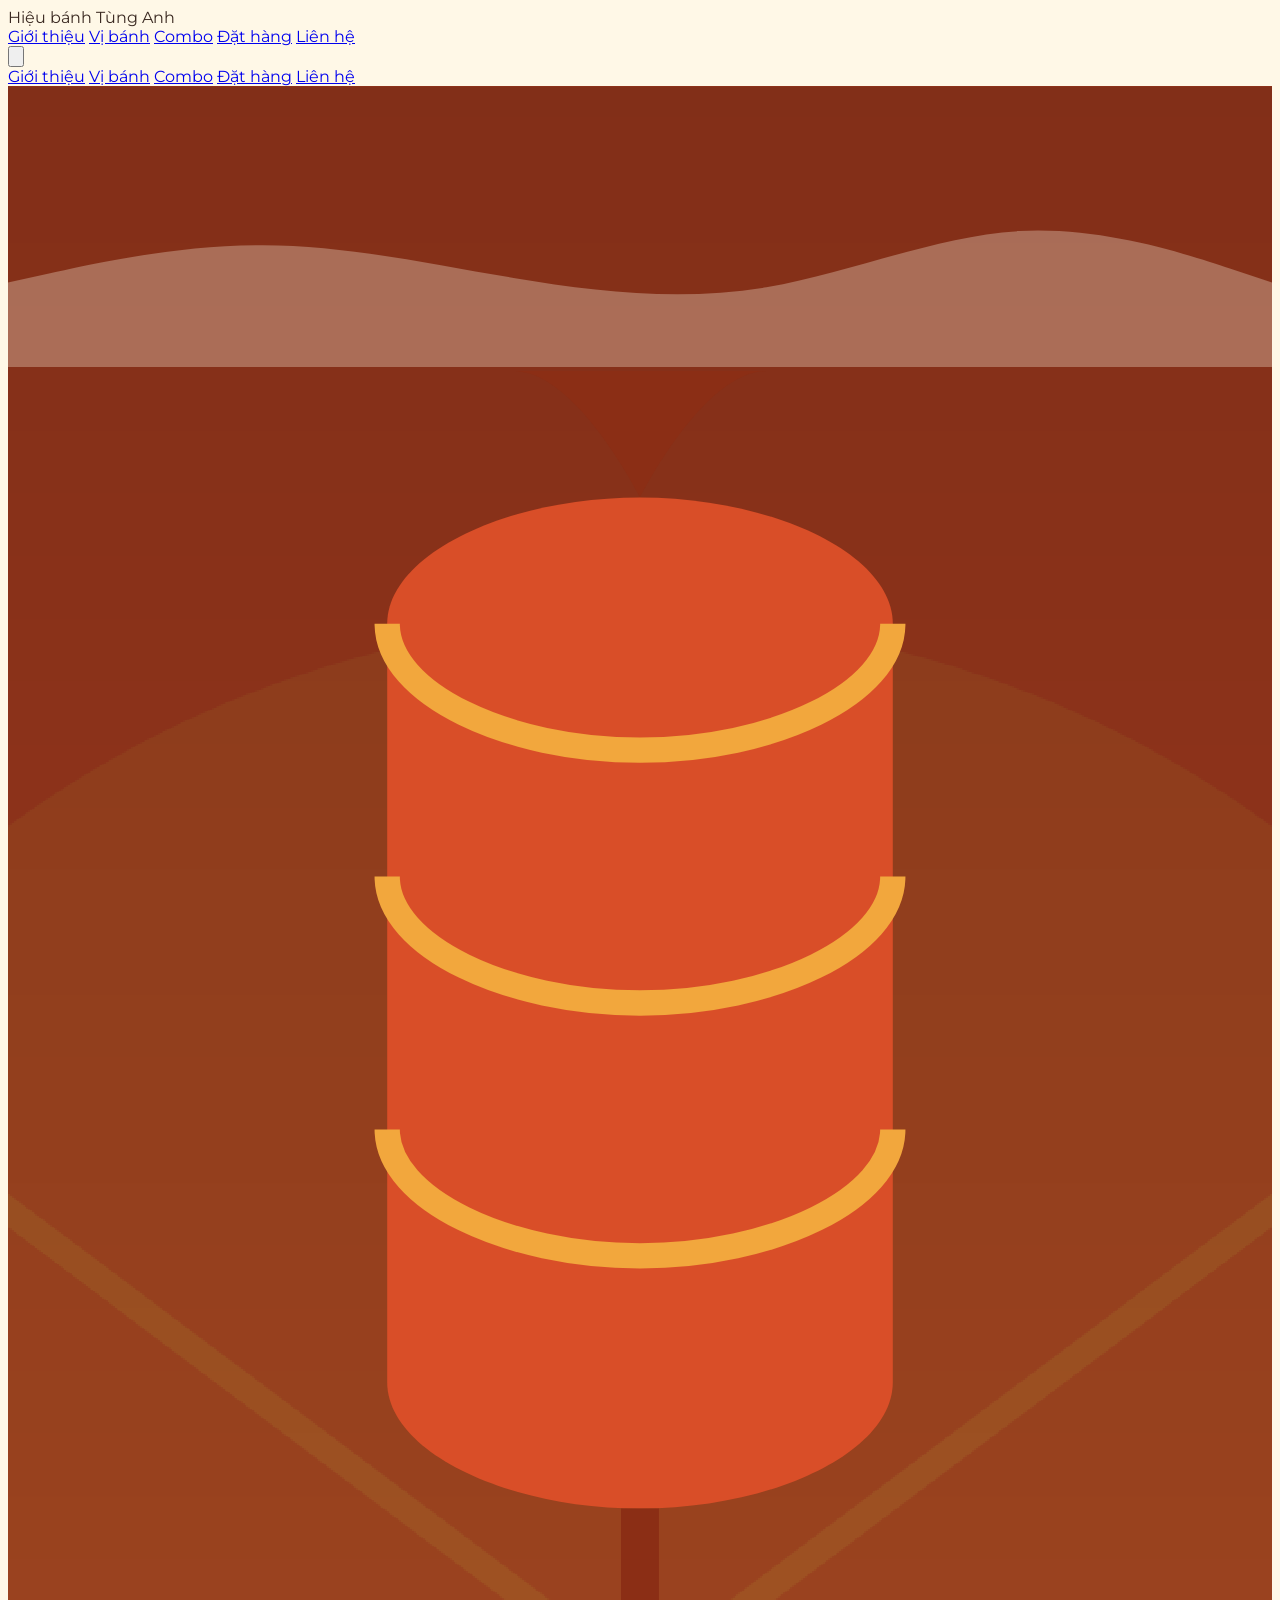
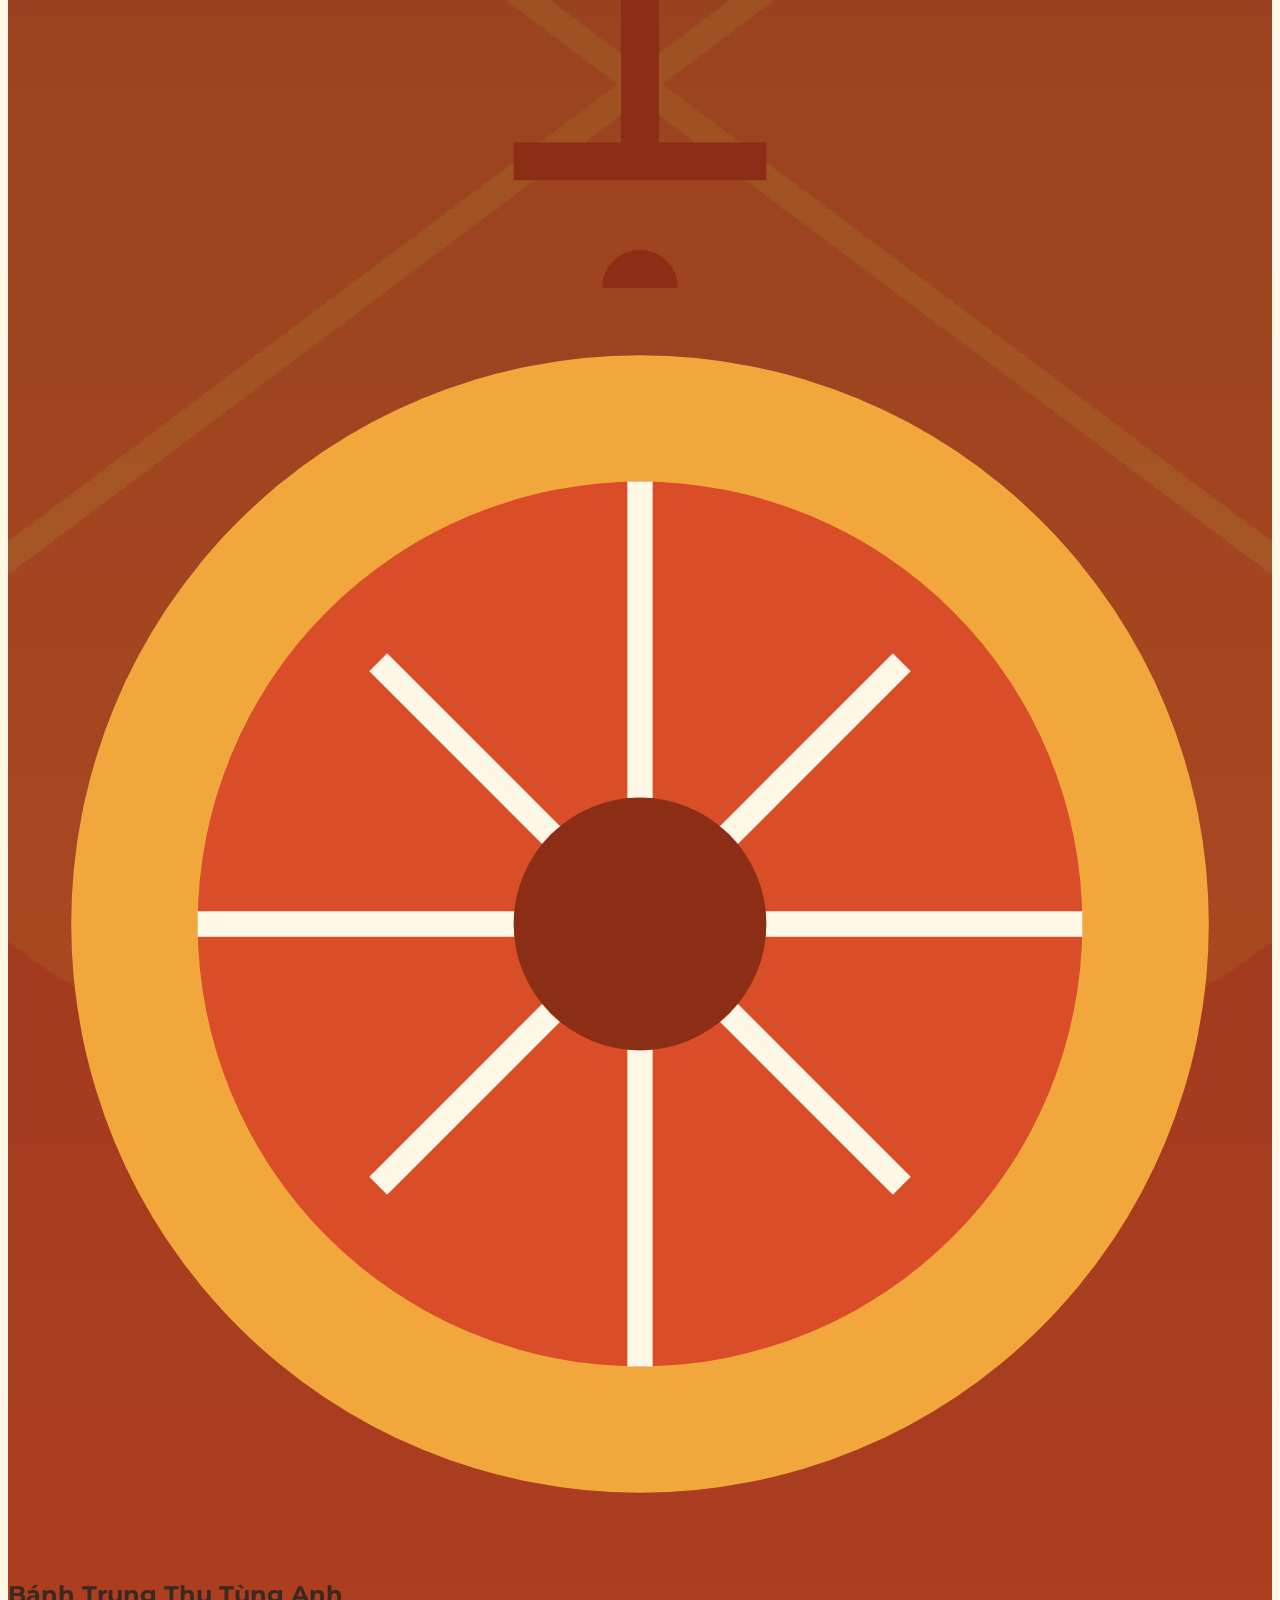
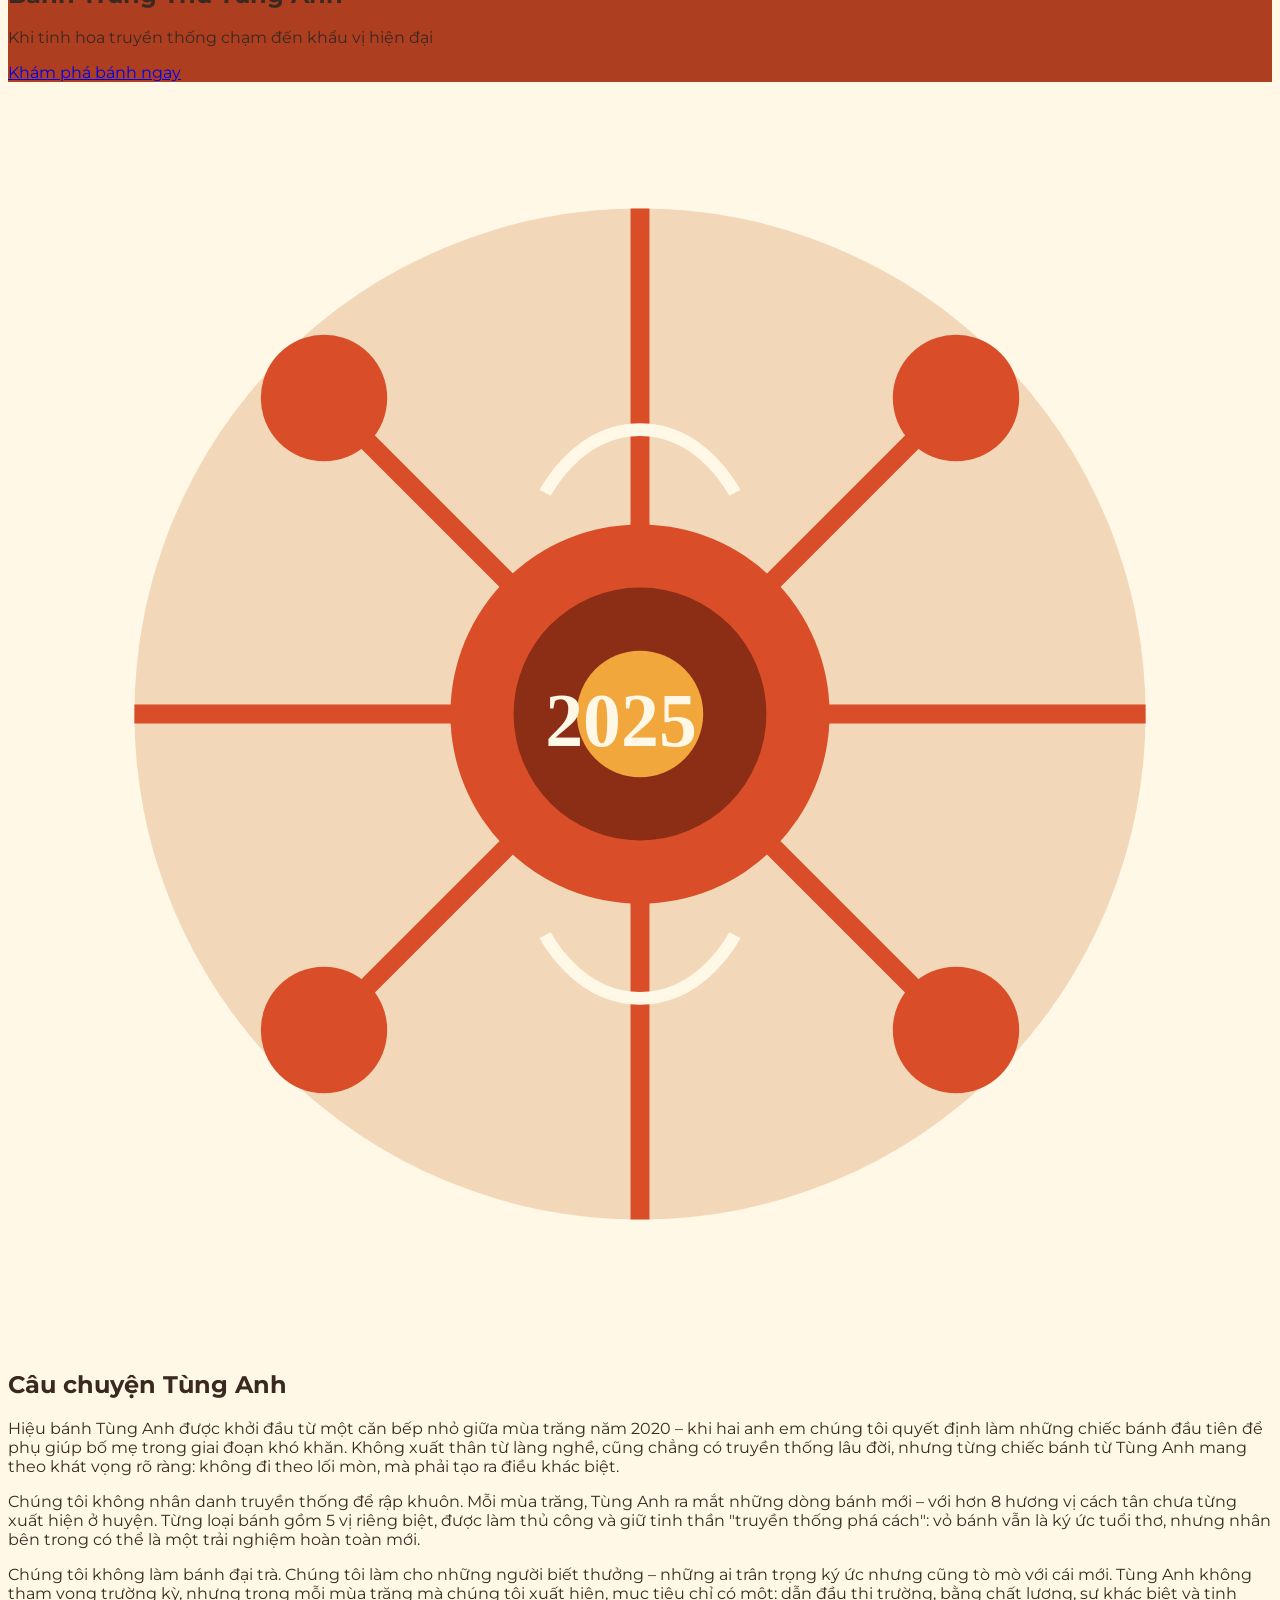
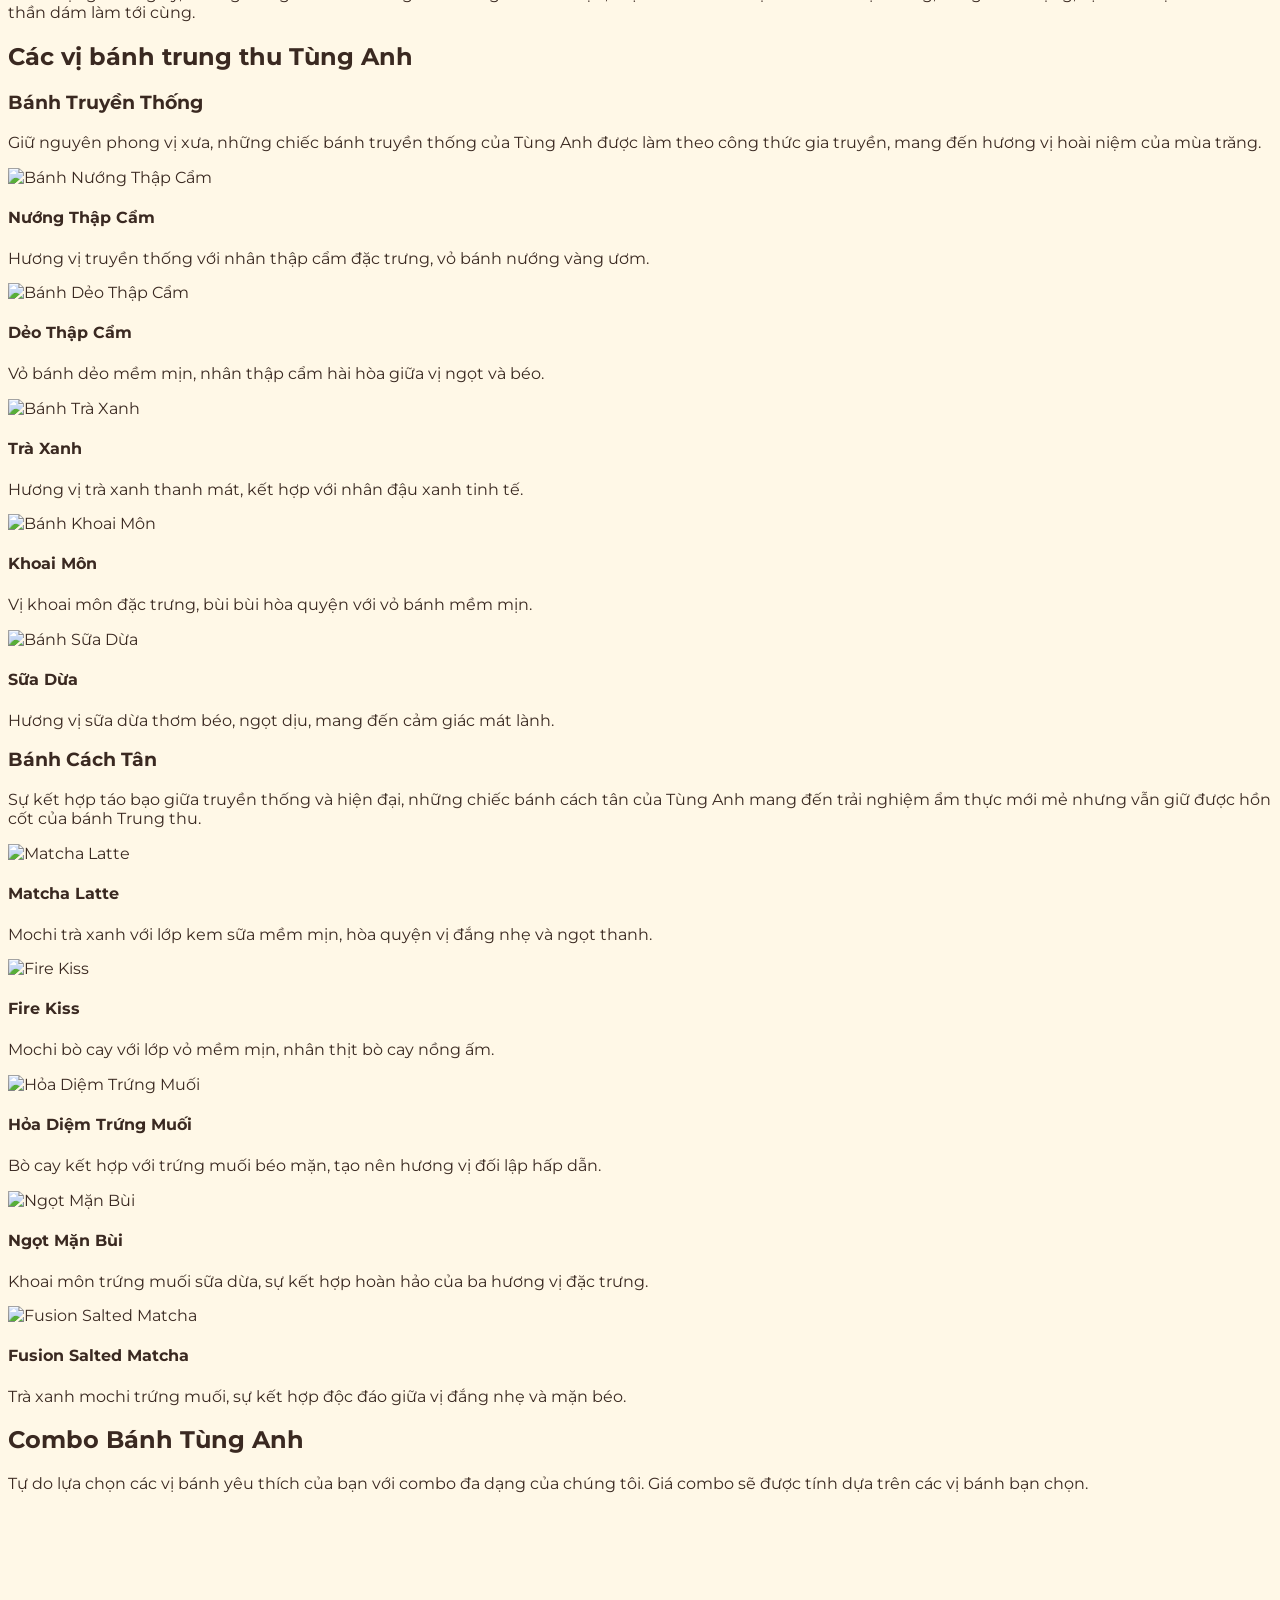
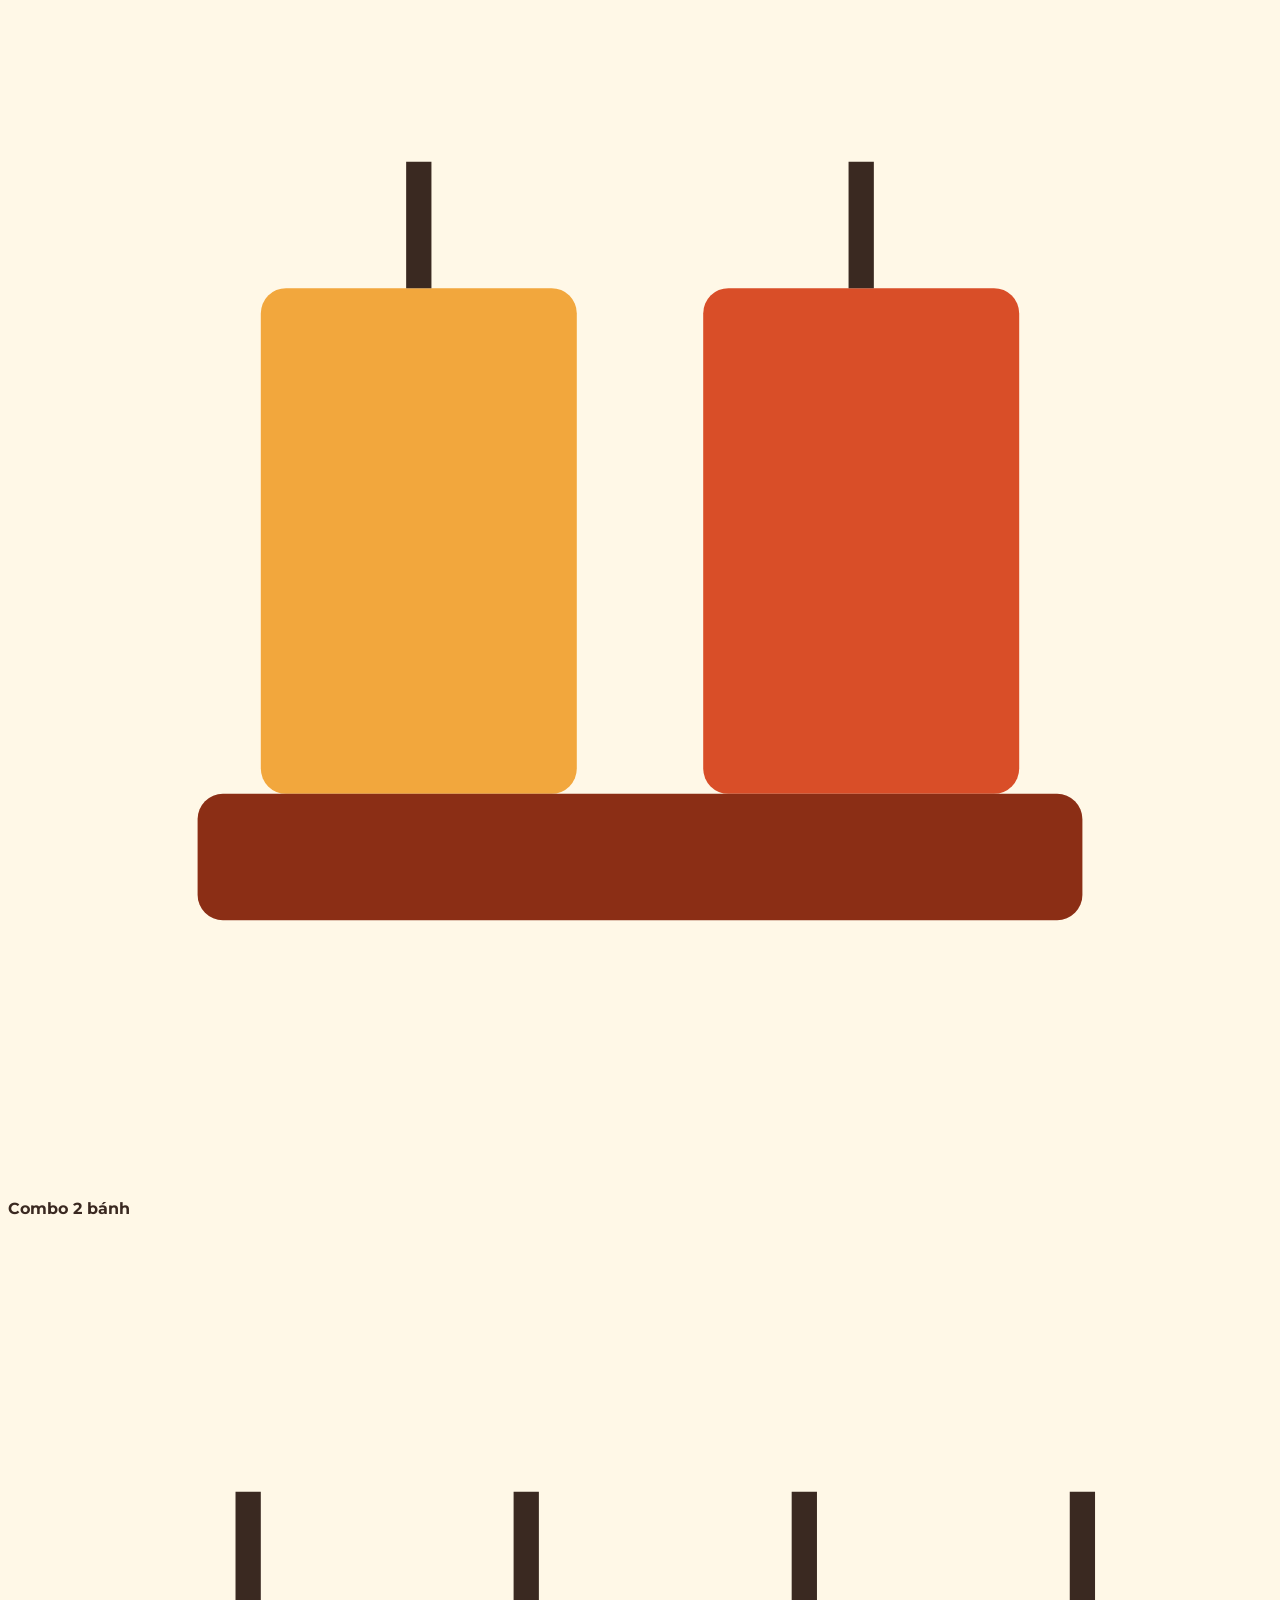
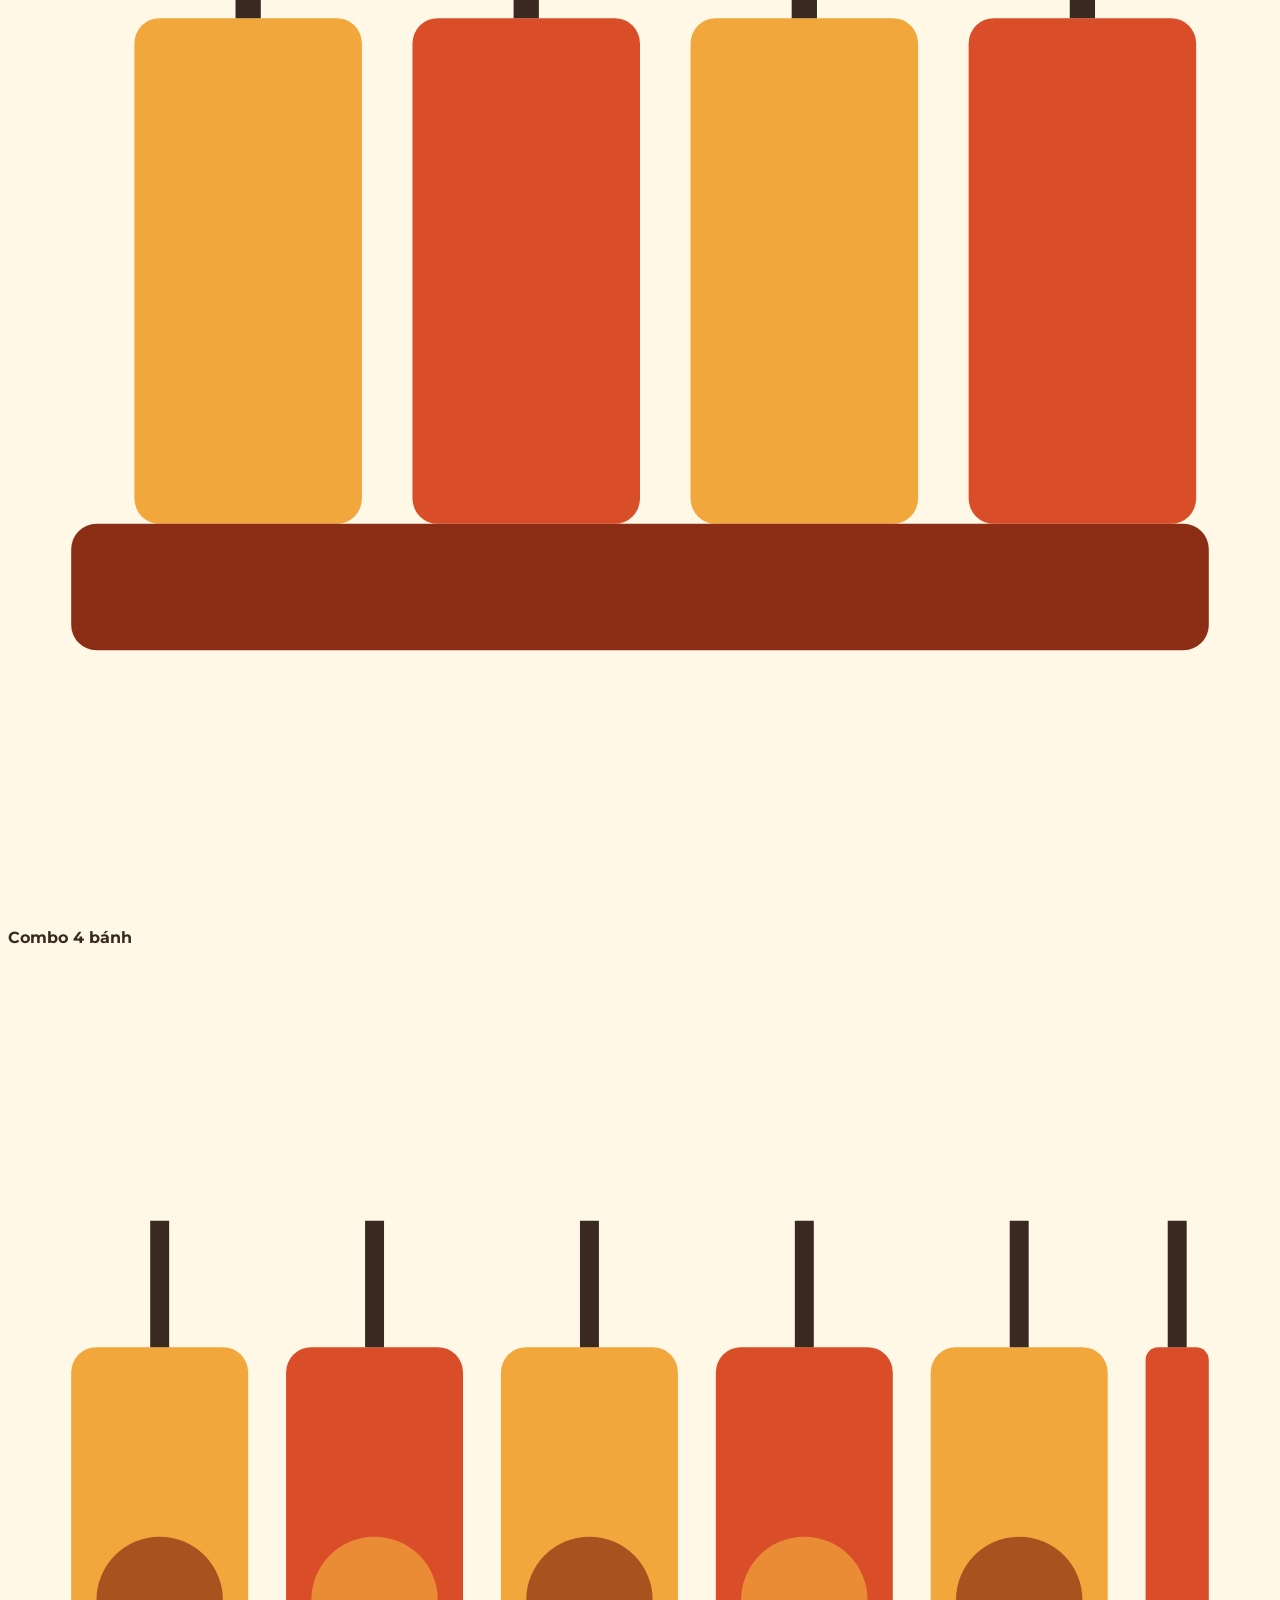
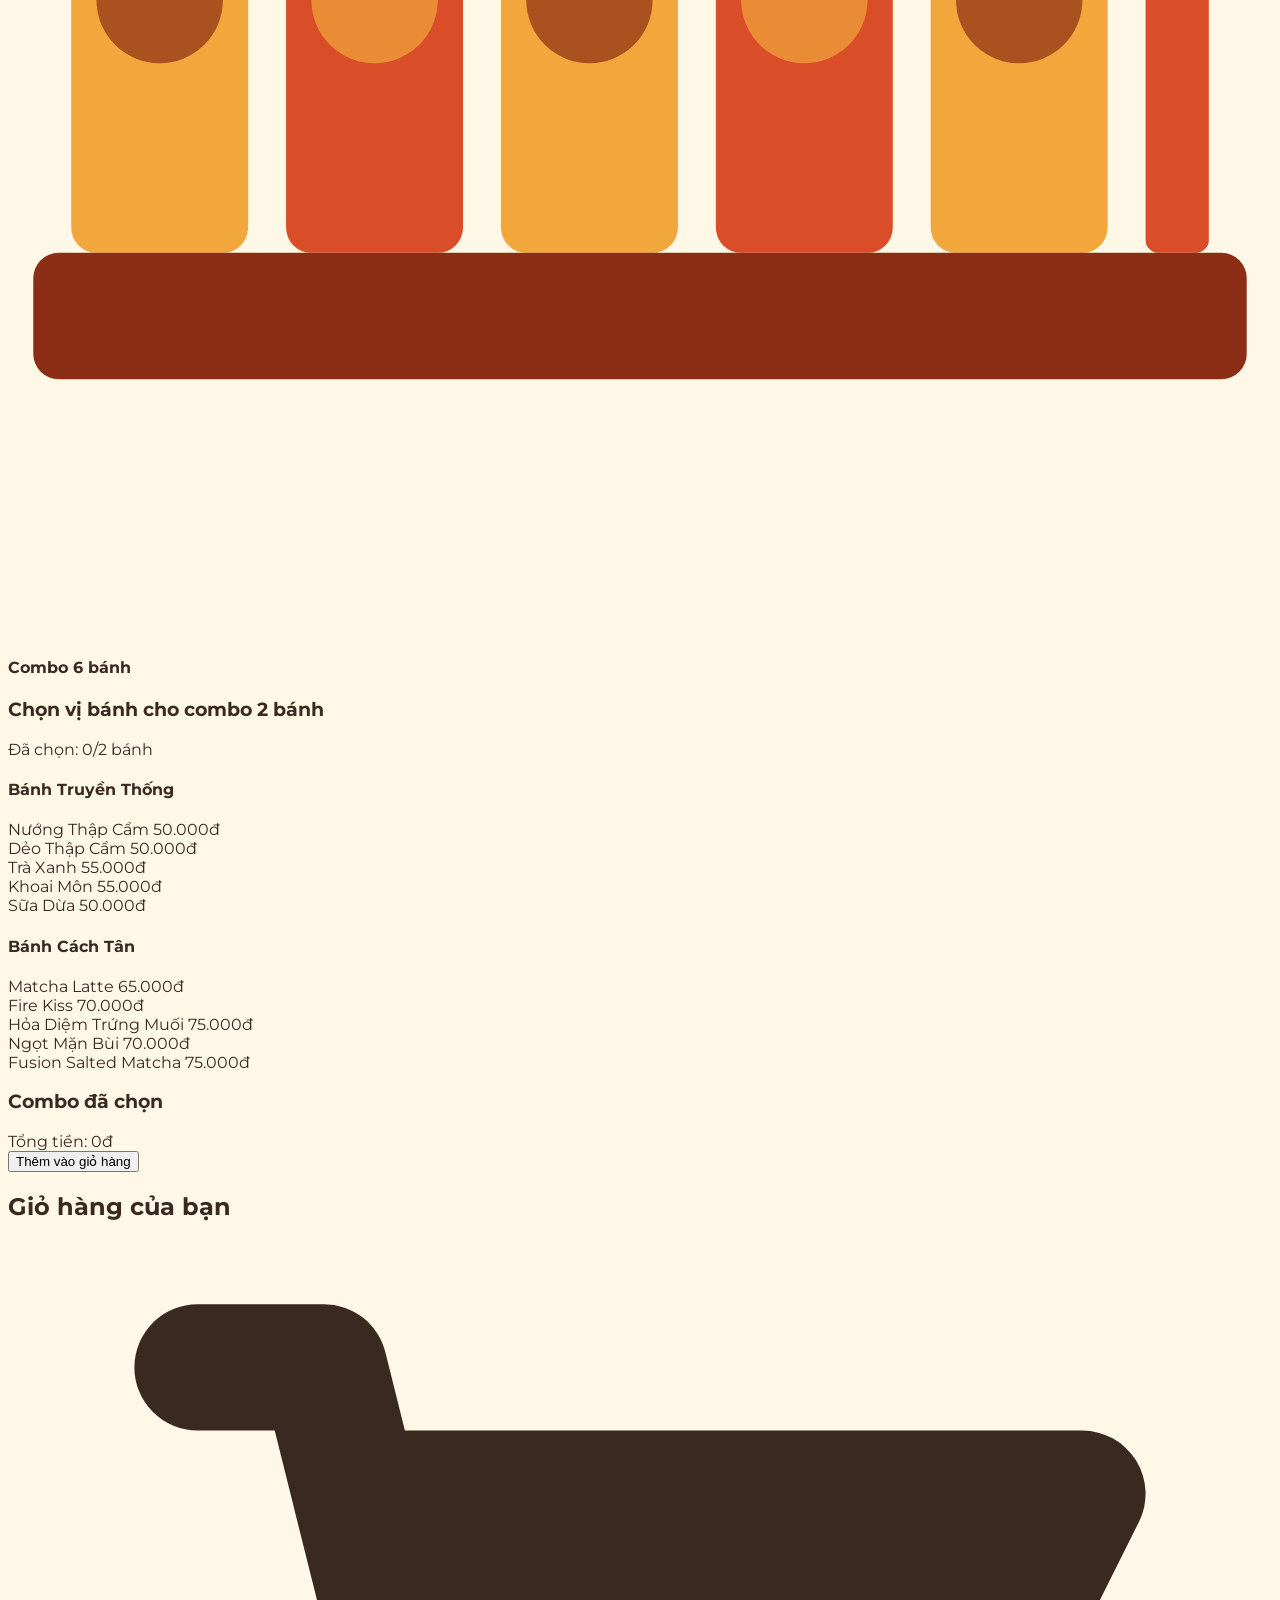
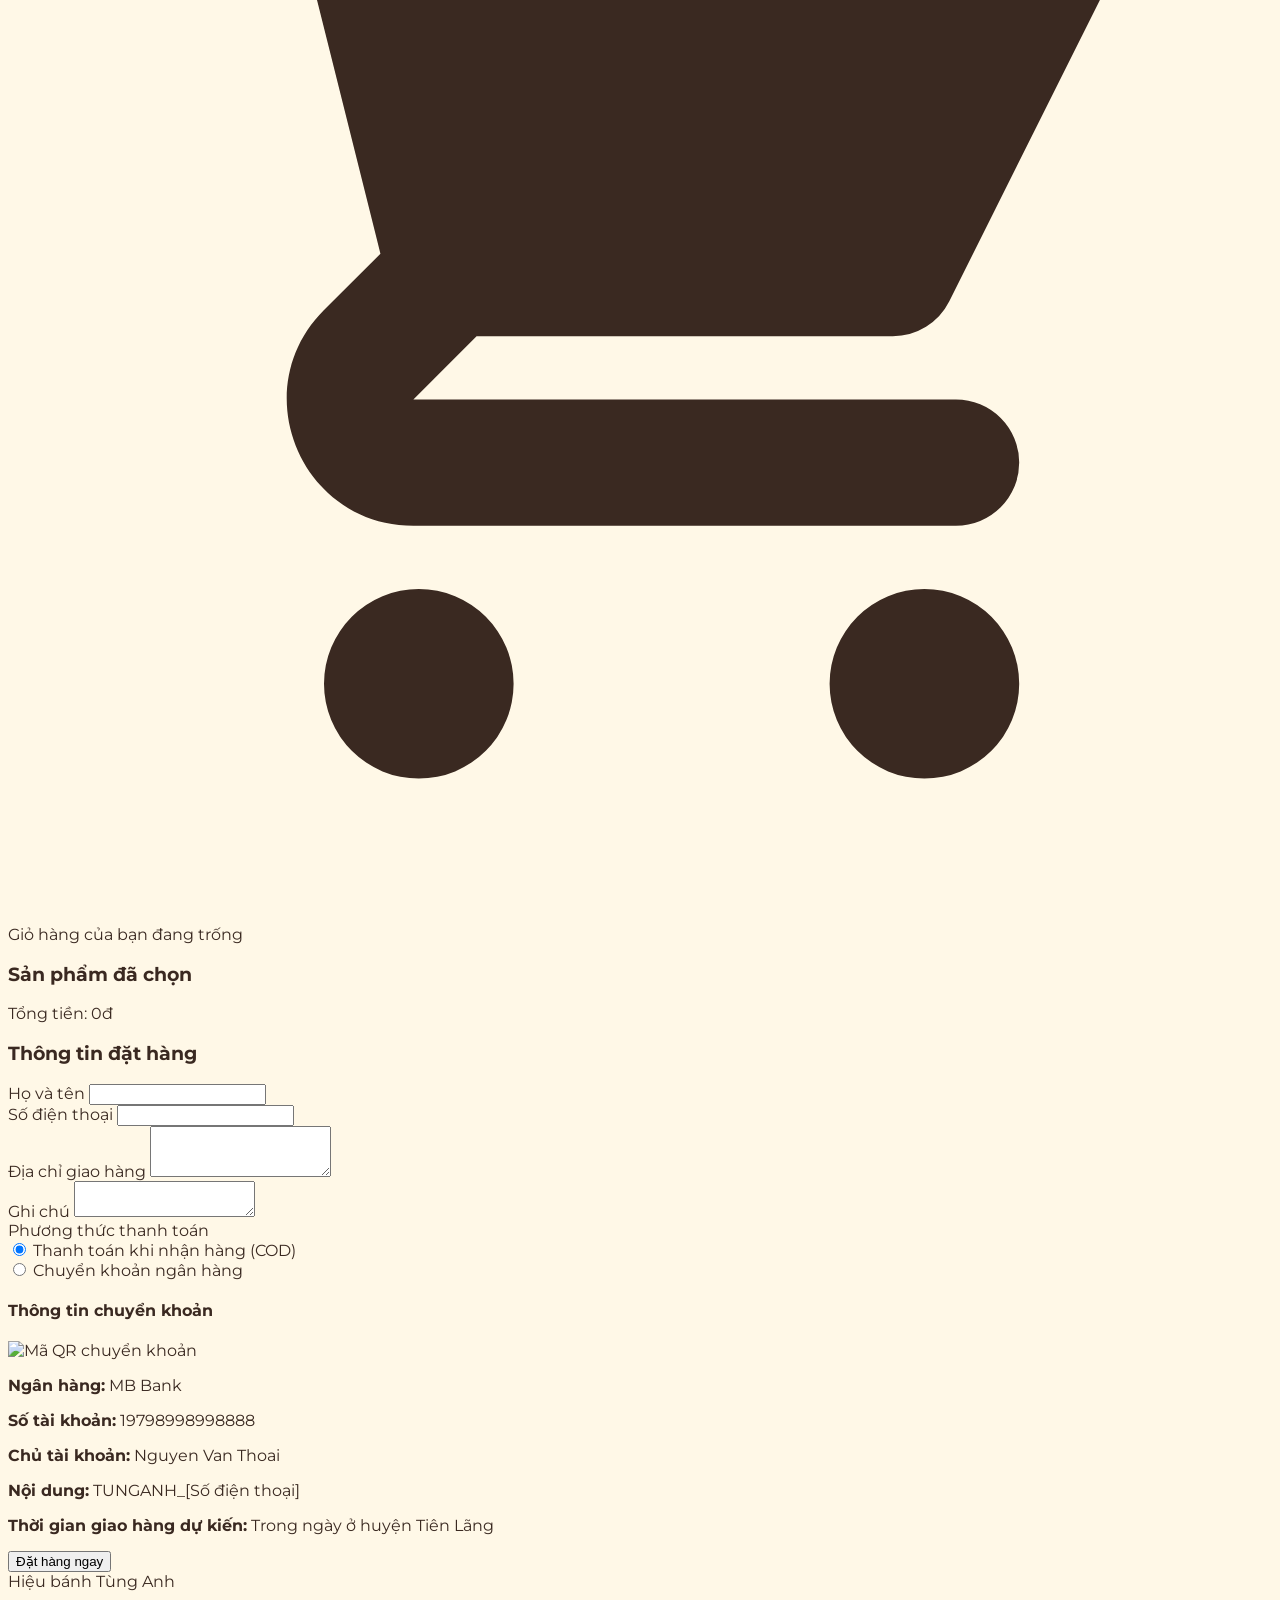
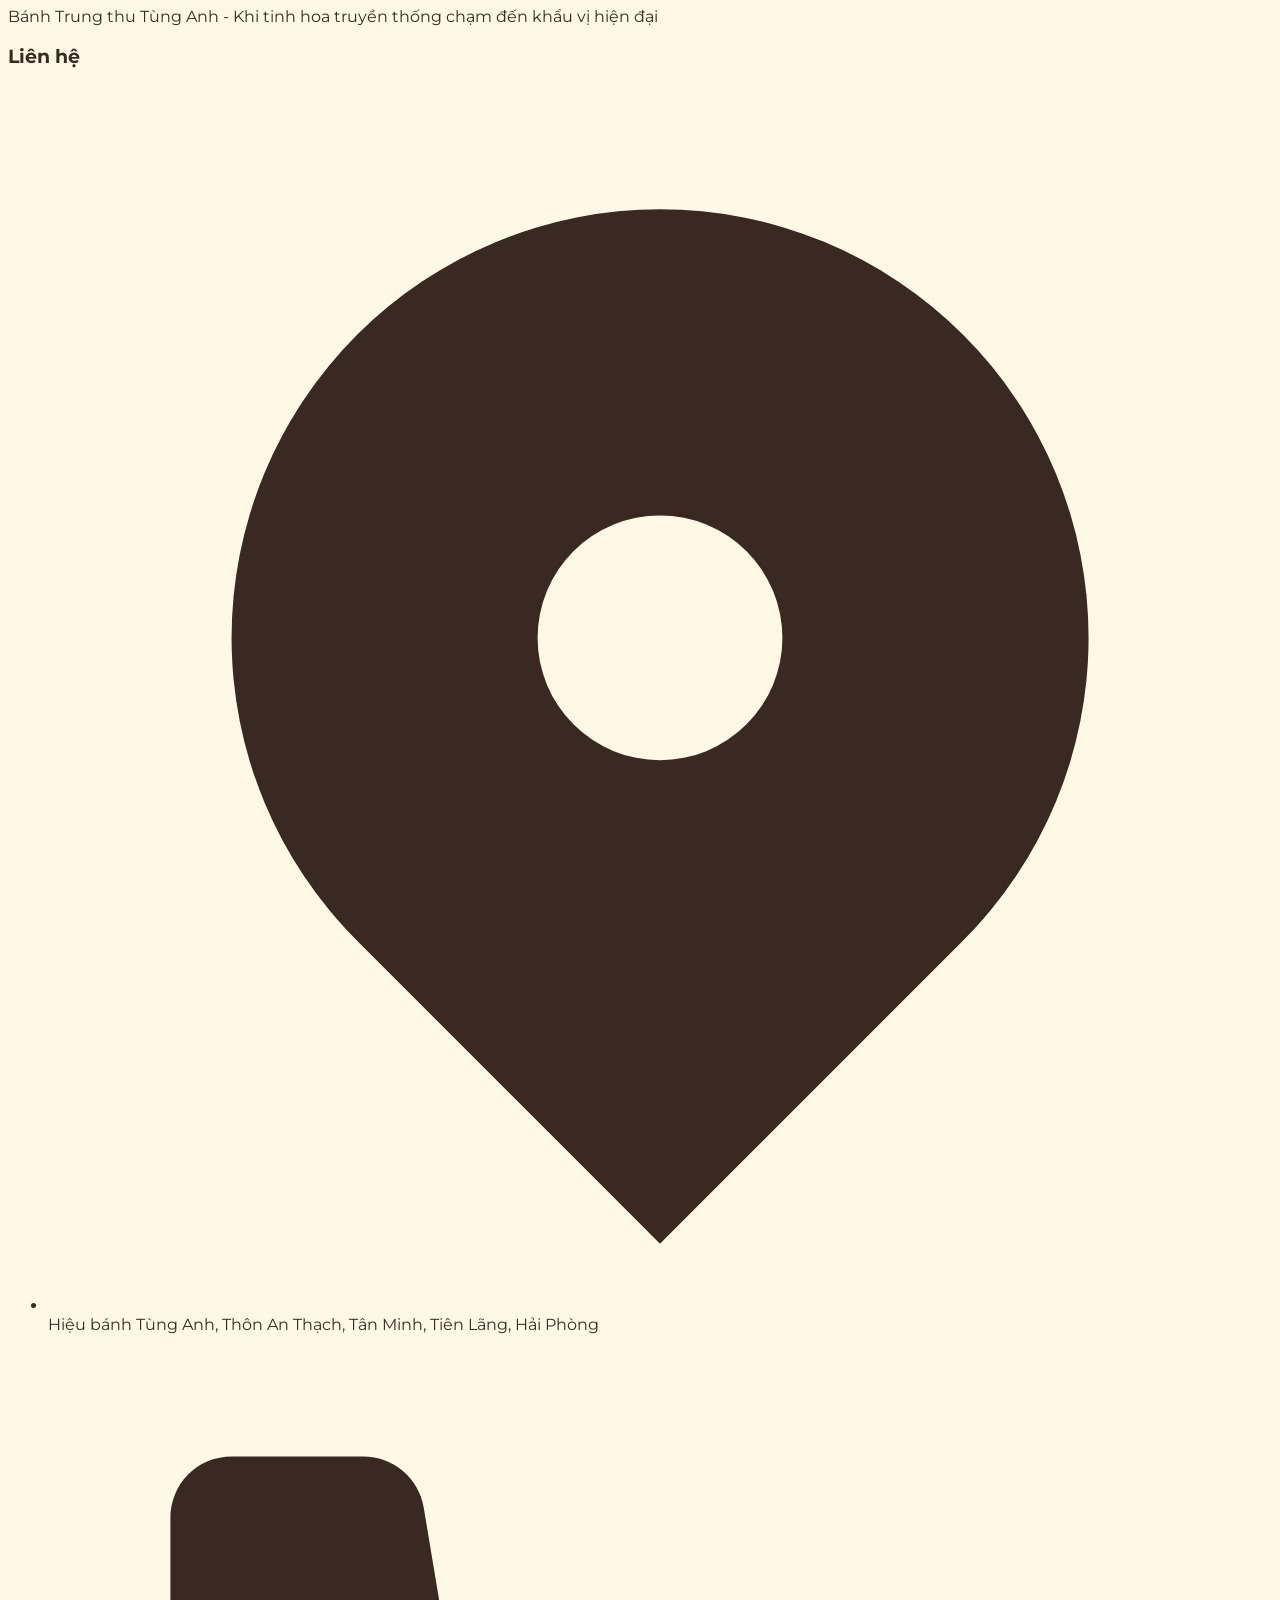
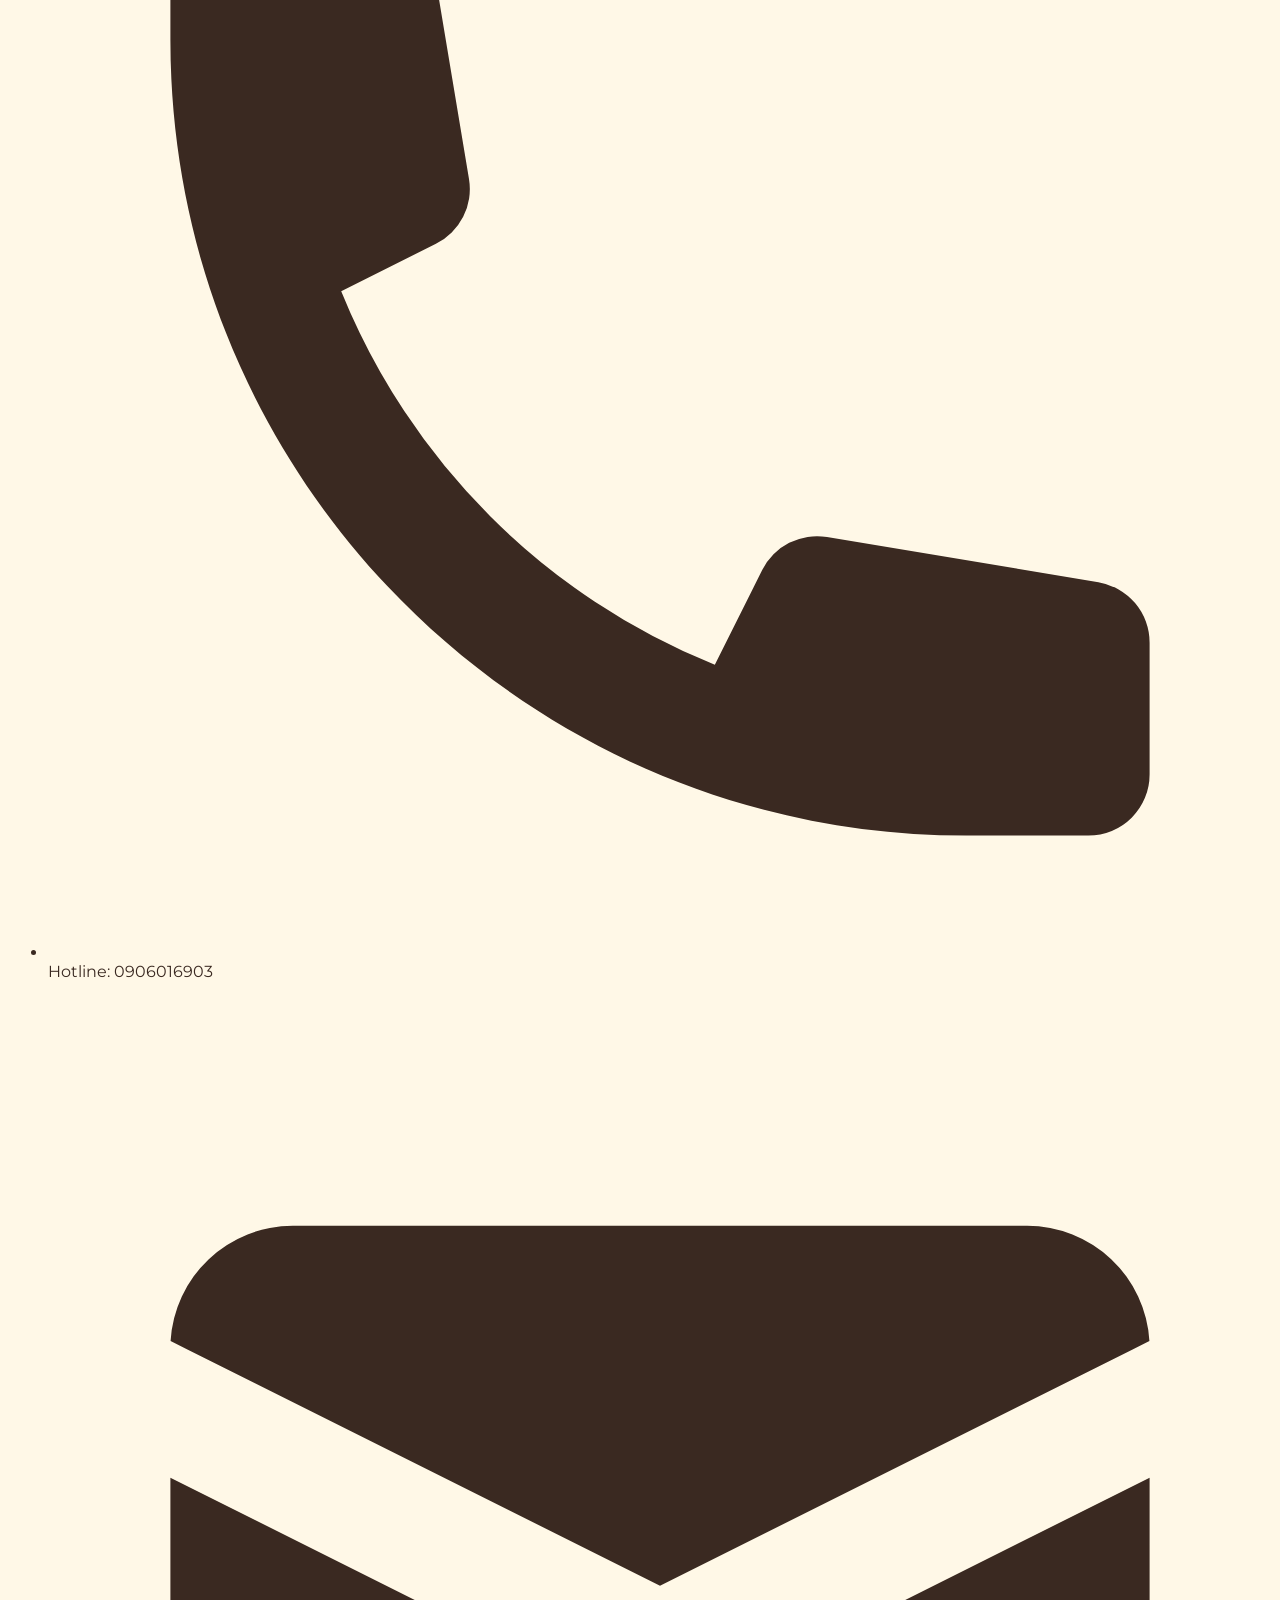
==== commit 653c92b7: "cập nhật giao diện / nội dung / ảnh / text / gì đó" ====
--- a/index.html
+++ b/index.html
@@ -198,7 +198,7 @@
             </div>
             <div class="hidden md:flex space-x-6">
                 <a href="#gioi-thieu" class="nav-link text-dark hover:text-primary">Giới thiệu</a>
-                <a href="#dong-banh" class="nav-link text-dark hover:text-primary">Dòng bánh</a>
+                <a href="#dong-banh" class="nav-link text-dark hover:text-primary">Vị bánh</a>
                 <a href="#combo" class="nav-link text-dark hover:text-primary">Combo</a>
                 <a href="#dat-hang" class="nav-link text-dark hover:text-primary">Đặt hàng</a>
                 <a href="#lien-he" class="nav-link text-dark hover:text-primary">Liên hệ</a>
@@ -214,7 +214,7 @@
         <!-- Mobile menu -->
         <div id="mobile-menu" class="hidden md:hidden bg-light py-2 px-4">
             <a href="#gioi-thieu" class="block py-2 text-dark hover:text-primary">Giới thiệu</a>
-            <a href="#dong-banh" class="block py-2 text-dark hover:text-primary">Dòng bánh</a>
+            <a href="#dong-banh" class="block py-2 text-dark hover:text-primary">Vị bánh</a>
             <a href="#combo" class="block py-2 text-dark hover:text-primary">Combo</a>
             <a href="#dat-hang" class="block py-2 text-dark hover:text-primary">Đặt hàng</a>
             <a href="#lien-he" class="block py-2 text-dark hover:text-primary">Liên hệ</a>
@@ -310,7 +310,7 @@
     <!-- Dòng bánh -->
     <section id="dong-banh" class="py-16 bg-white">
         <div class="container mx-auto px-4">
-            <h2 class="text-3xl font-serif font-bold mb-12 text-center text-accent">Dòng bánh Tùng Anh</h2>
+            <h2 class="text-3xl font-serif font-bold mb-12 text-center text-accent">Các vị bánh trung thu Tùng Anh</h2>
             
             <!-- Bánh truyền thống -->
             <div class="mb-16">
@@ -321,7 +321,7 @@
                     <!-- Bánh 1 -->
                     <div class="cake-card bg-light rounded-lg overflow-hidden shadow-md cursor-pointer" onclick="openModal('traditional-1')">
                         <div class="h-48 bg-secondary flex items-center justify-center">
-                            <img src="https://via.placeholder.com/300x300" alt="Bánh Nướng Thập Cẩm" class="cake-image">
+                            <img src="https://images.unsplash.com/photo-1726568948497-ee41ebfbb2ef?q=80&w=1170&auto=format&fit=crop&ixlib=rb-4.1.0&ixid=M3wxMjA3fDB8MHxwaG90by1wYWdlfHx8fGVufDB8fHx8fA%3D%3D" alt="Bánh Nướng Thập Cẩm" class="cake-image">
                         </div>
                         <div class="p-4">
                             <h4 class="text-xl font-serif font-semibold mb-2 text-dark">Nướng Thập Cẩm</h4>
@@ -332,7 +332,7 @@
                     <!-- Bánh 2 -->
                     <div class="cake-card bg-light rounded-lg overflow-hidden shadow-md cursor-pointer" onclick="openModal('traditional-2')">
                         <div class="h-48 bg-secondary flex items-center justify-center">
-                            <img src="https://via.placeholder.com/300x300" alt="Bánh Dẻo Thập Cẩm" class="cake-image">
+                            <img src="https://thewoksoflife.com/wp-content/uploads/2020/09/snow-skin-mooncakes-20.jpg" alt="Bánh Dẻo Thập Cẩm" class="cake-image">
                         </div>
                         <div class="p-4">
                             <h4 class="text-xl font-serif font-semibold mb-2 text-dark">Dẻo Thập Cẩm</h4>
@@ -343,7 +343,7 @@
                     <!-- Bánh 3 -->
                     <div class="cake-card bg-light rounded-lg overflow-hidden shadow-md cursor-pointer" onclick="openModal('traditional-3')">
                         <div class="h-48 bg-secondary flex items-center justify-center">
-                            <img src="https://via.placeholder.com/300x300" alt="Bánh Trà Xanh" class="cake-image">
+                            <img src="https://images.pexels.com/photos/461428/pexels-photo-461428.jpeg" alt="Bánh Trà Xanh" class="cake-image">
                         </div>
                         <div class="p-4">
                             <h4 class="text-xl font-serif font-semibold mb-2 text-dark">Trà Xanh</h4>
@@ -354,7 +354,7 @@
                     <!-- Bánh 4 -->
                     <div class="cake-card bg-light rounded-lg overflow-hidden shadow-md cursor-pointer" onclick="openModal('traditional-4')">
                         <div class="h-48 bg-secondary flex items-center justify-center">
-                            <img src="https://via.placeholder.com/300x300" alt="Bánh Khoai Môn" class="cake-image">
+                            <img src="https://i.pinimg.com/1200x/4f/b2/78/4fb278f5d9a2e14cd78a34870bd33ff9.jpg" alt="Bánh Khoai Môn" class="cake-image">
                         </div>
                         <div class="p-4">
                             <h4 class="text-xl font-serif font-semibold mb-2 text-dark">Khoai Môn</h4>
@@ -365,7 +365,7 @@
                     <!-- Bánh 5 -->
                     <div class="cake-card bg-light rounded-lg overflow-hidden shadow-md cursor-pointer" onclick="openModal('traditional-5')">
                         <div class="h-48 bg-secondary flex items-center justify-center">
-                            <img src="https://via.placeholder.com/300x300" alt="Bánh Sữa Dừa" class="cake-image">
+                            <img src="https://cdn.pixabay.com/photo/2016/08/27/04/03/coconut-milk-1623611_1280.jpg" alt="Bánh Sữa Dừa" class="cake-image">
                         </div>
                         <div class="p-4">
                             <h4 class="text-xl font-serif font-semibold mb-2 text-dark">Sữa Dừa</h4>
@@ -384,7 +384,7 @@
                     <!-- Bánh 1 -->
                     <div class="cake-card bg-light rounded-lg overflow-hidden shadow-md cursor-pointer" onclick="openModal('modern-1')">
                         <div class="h-48 bg-primary flex items-center justify-center">
-                            <img src="https://via.placeholder.com/300x300" alt="Matcha Latte" class="cake-image">
+                            <img src="https://i.postimg.cc/G2JLjry1/t-o-nh-3d-c-c-matcha-latte-b-n-c-nh-l-nguy-n-li-u-g-m-mochi-v-tr-xanh-phong-c-ch-vintage.jpg" alt="Matcha Latte" class="cake-image">
                         </div>
                         <div class="p-4">
                             <h4 class="text-xl font-serif font-semibold mb-2 text-dark">Matcha Latte</h4>
@@ -417,7 +417,7 @@
                     <!-- Bánh 4 -->
                     <div class="cake-card bg-light rounded-lg overflow-hidden shadow-md cursor-pointer" onclick="openModal('modern-4')">
                         <div class="h-48 bg-primary flex items-center justify-center">
-                            <img src="https://via.placeholder.com/300x300" alt="Ngọt Mặn Bùi" class="cake-image">
+                            <img src="https://i.postimg.cc/52jDPpLK/t-o-cho-t-i-h-nh-nh-3d-c-c-nguy-n-li-u-g-m-mochi-nguy-n-li-u-khoai-m-n-m-u-t-m-g-i-v-khoai-m-n-c.jpg" alt="Ngọt Mặn Bùi" class="cake-image">
                         </div>
                         <div class="p-4">
                             <h4 class="text-xl font-serif font-semibold mb-2 text-dark">Ngọt Mặn Bùi</h4>
@@ -428,7 +428,7 @@
                     <!-- Bánh 5 -->
                     <div class="cake-card bg-light rounded-lg overflow-hidden shadow-md cursor-pointer" onclick="openModal('modern-5')">
                         <div class="h-48 bg-primary flex items-center justify-center">
-                            <img src="https://via.placeholder.com/300x300" alt="Fusion Salted Matcha" class="cake-image">
+                            <img src="https://i.postimg.cc/FHPn3S6b/t-o-cho-t-i-h-nh-nh-3d-c-c-nguy-n-li-u-g-m-mochi-matcha-v-tr-ng-mu-i-b-c-nh-nh-n-ngh-thu-t-ph.jpg" alt="Fusion Salted Matcha" class="cake-image">
                         </div>
                         <div class="p-4">
                             <h4 class="text-xl font-serif font-semibold mb-2 text-dark">Fusion Salted Matcha</h4>
@@ -780,21 +780,21 @@
             },
             'traditional-3': {
                 title: 'Bánh Trà Xanh',
-                image: `<img src="https://via.placeholder.com/300x300" alt="Bánh Trà Xanh" class="w-32 h-32 object-cover rounded">`,
+                image: `<img src="https://i.postimg.cc/pXP1vQyP/traxanh.jpg" alt="Bánh Trà Xanh" class="w-32 h-32 object-cover rounded">`,
                 description: 'Bánh với hương vị trà xanh thanh mát, kết hợp với nhân đậu xanh tinh tế. Vị đắng nhẹ của trà xanh hòa quyện với vị ngọt của nhân bánh tạo nên hương vị độc đáo.',
                 forWhom: 'Dành cho những người yêu thích hương vị thanh mát, đặc biệt là giới trẻ và những người quan tâm đến sức khỏe.',
                 price: '55.000đ'
             },
             'traditional-4': {
                 title: 'Bánh Khoai Môn',
-                image: `<img src="https://via.placeholder.com/300x300" alt="Bánh Khoai Môn" class="w-32 h-32 object-cover rounded">`,
+                image: `<img src="https://i.postimg.cc/YSCnJQ2h/khoaimon.jpg" alt="Bánh Khoai Môn" class="w-32 h-32 object-cover rounded">`,
                 description: 'Bánh với nhân khoai môn bùi bùi, thơm ngon. Vị khoai môn đặc trưng kết hợp với vỏ bánh mềm mịn tạo nên hương vị khó quên.',
                 forWhom: 'Phù hợp với những người thích vị bùi ngọt tự nhiên, đặc biệt là trẻ em và người lớn tuổi.',
                 price: '55.000đ'
             },
             'traditional-5': {
                 title: 'Bánh Sữa Dừa',
-                image: `<img src="https://via.placeholder.com/300x300" alt="Bánh Sữa Dừa" class="w-32 h-32 object-cover rounded">`,
+                image: `<img src="https://i.postimg.cc/fRFzgkyx/n.jpg" alt="Bánh Sữa Dừa" class="w-32 h-32 object-cover rounded">`,
                 description: 'Bánh với hương vị sữa dừa thơm béo, ngọt dịu. Vị dừa đặc trưng kết hợp với độ mềm mịn của bánh tạo cảm giác mát lành khi thưởng thức.',
                 forWhom: 'Dành cho những người yêu thích hương vị ngọt nhẹ, thơm béo, đặc biệt là phụ nữ và trẻ em.',
                 price: '50.000đ'
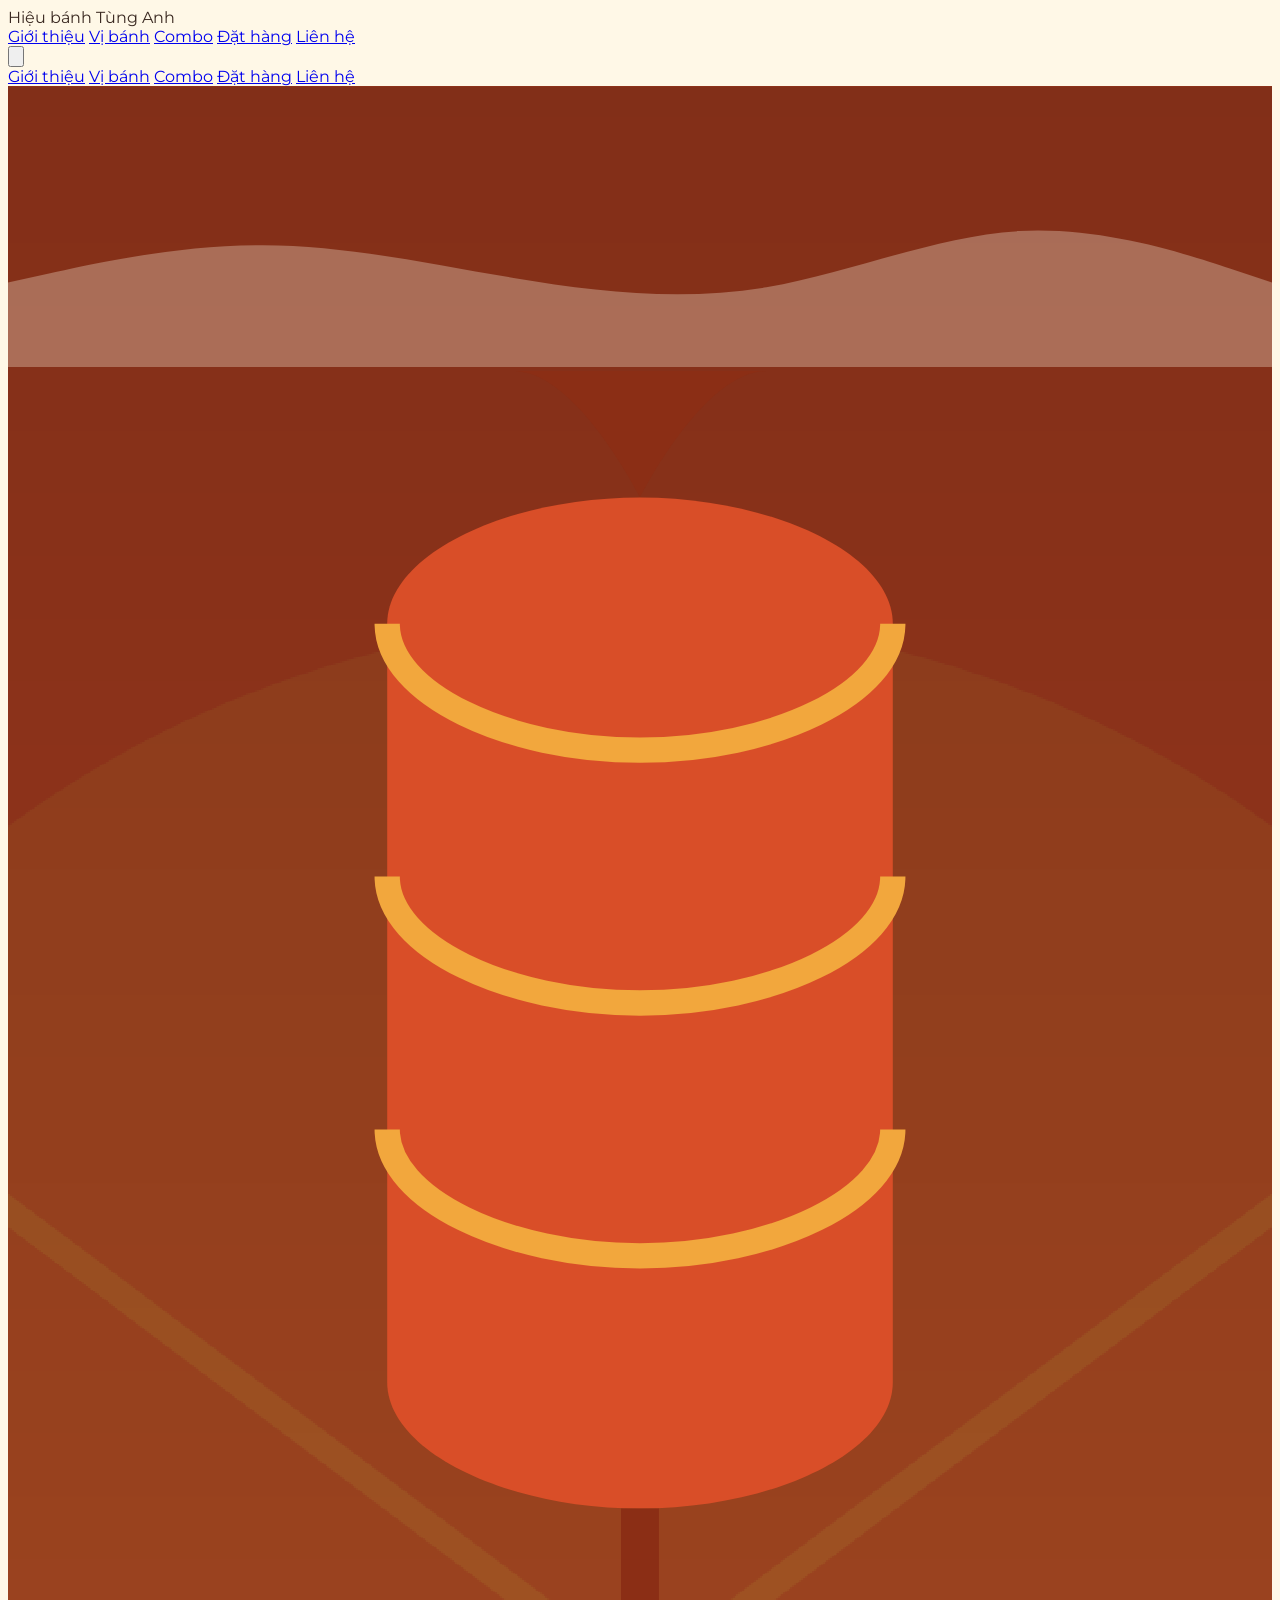
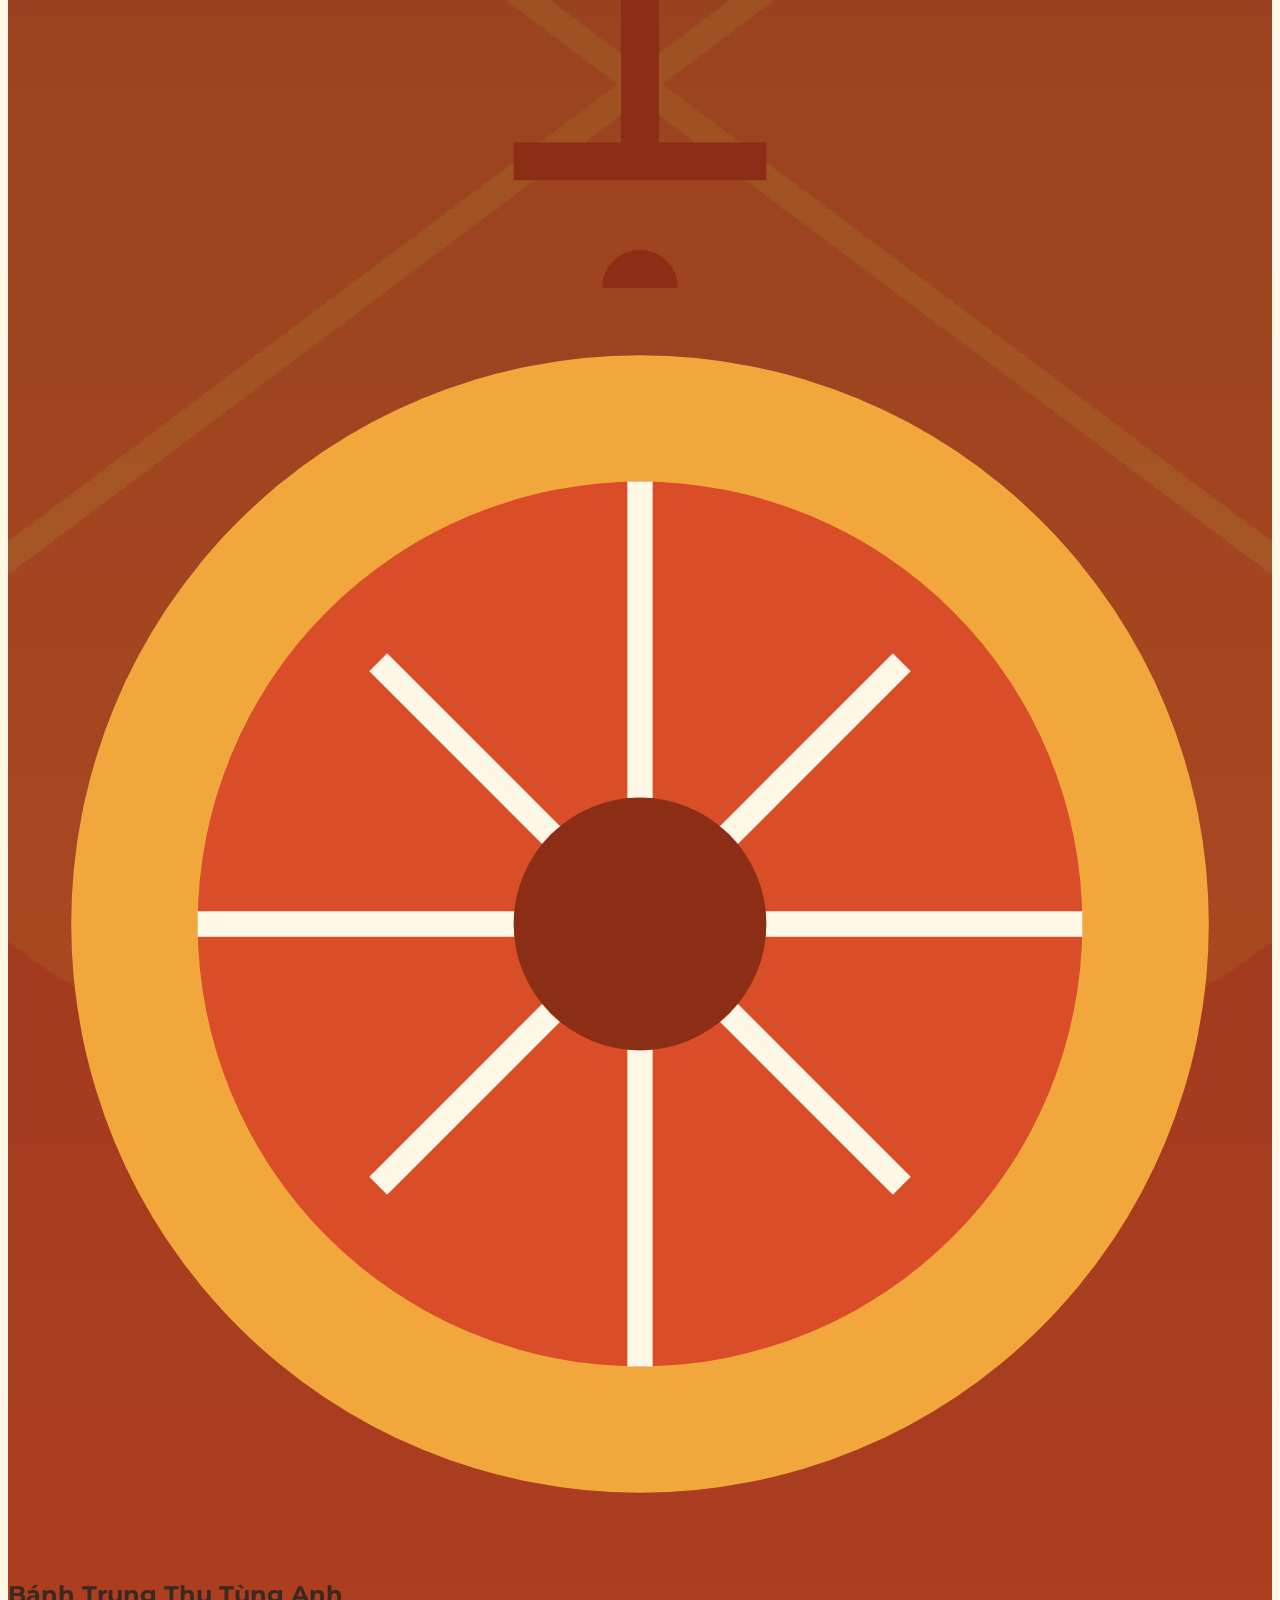
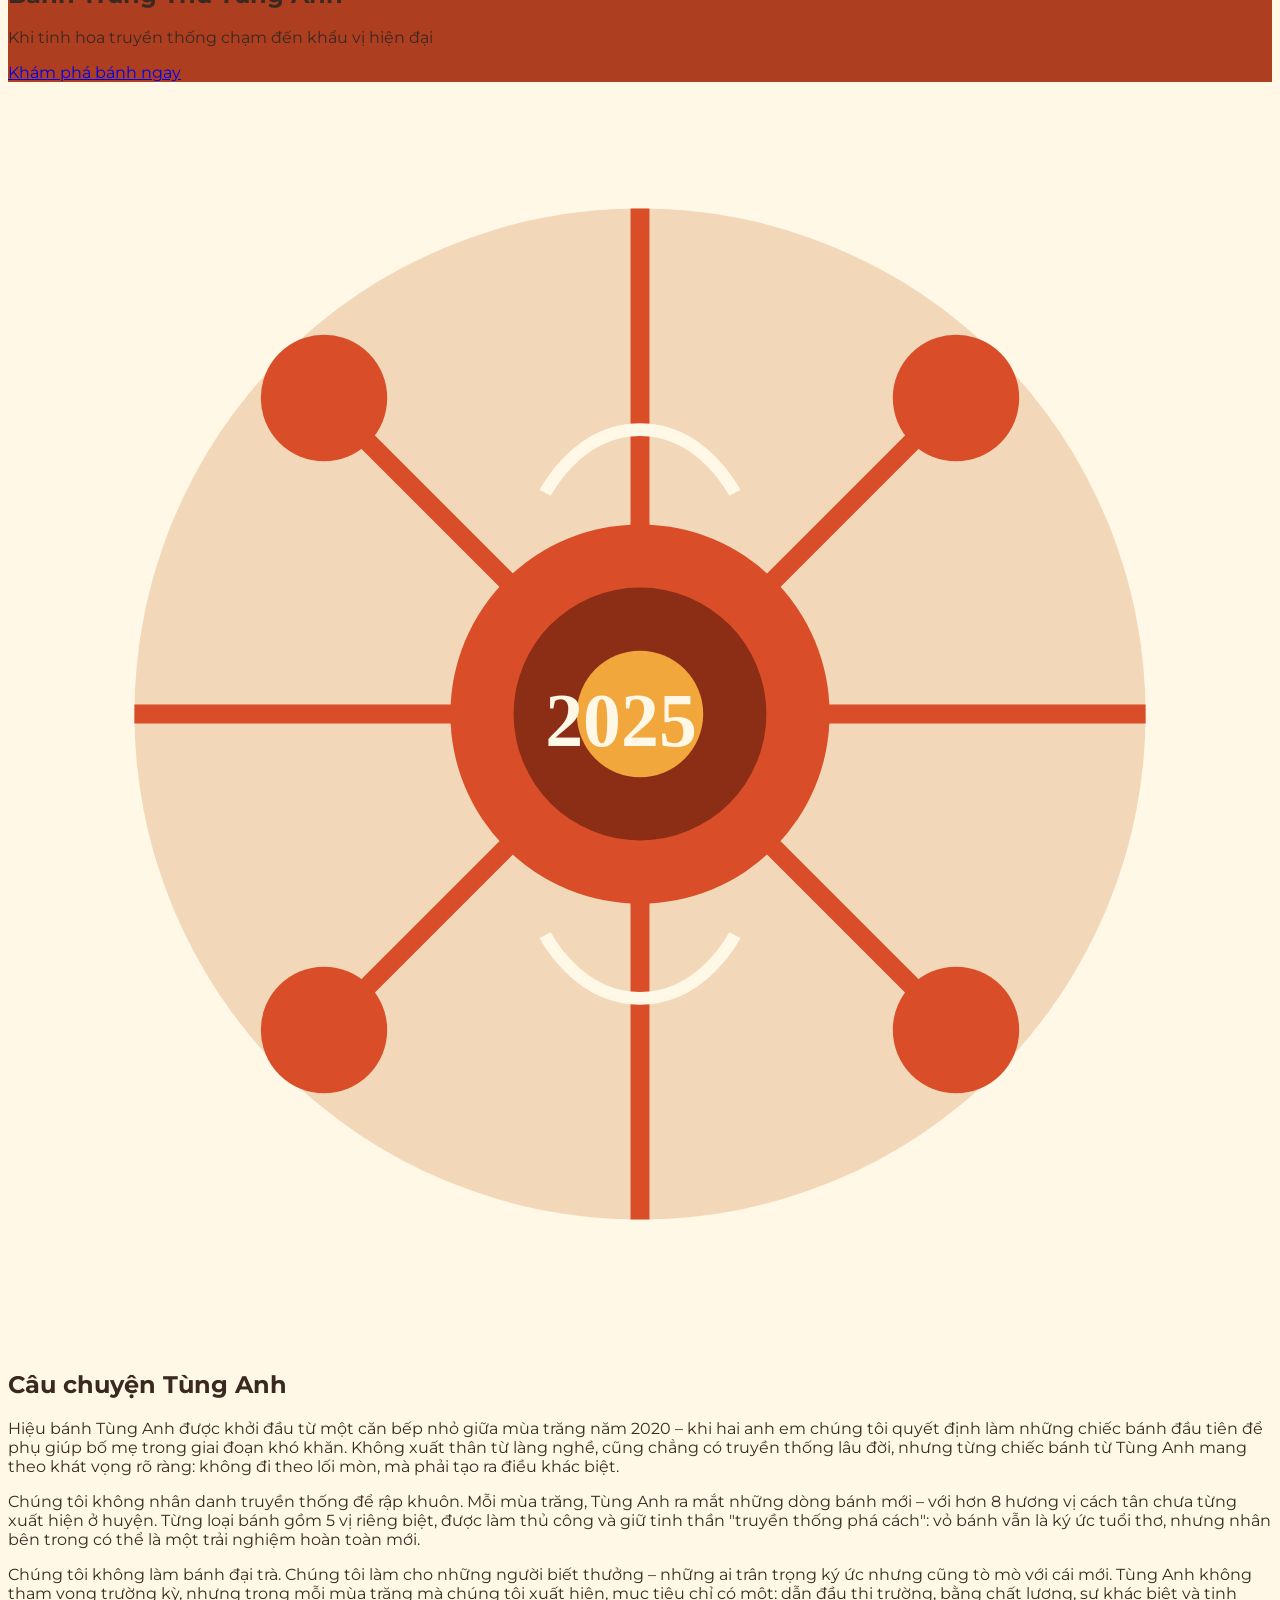
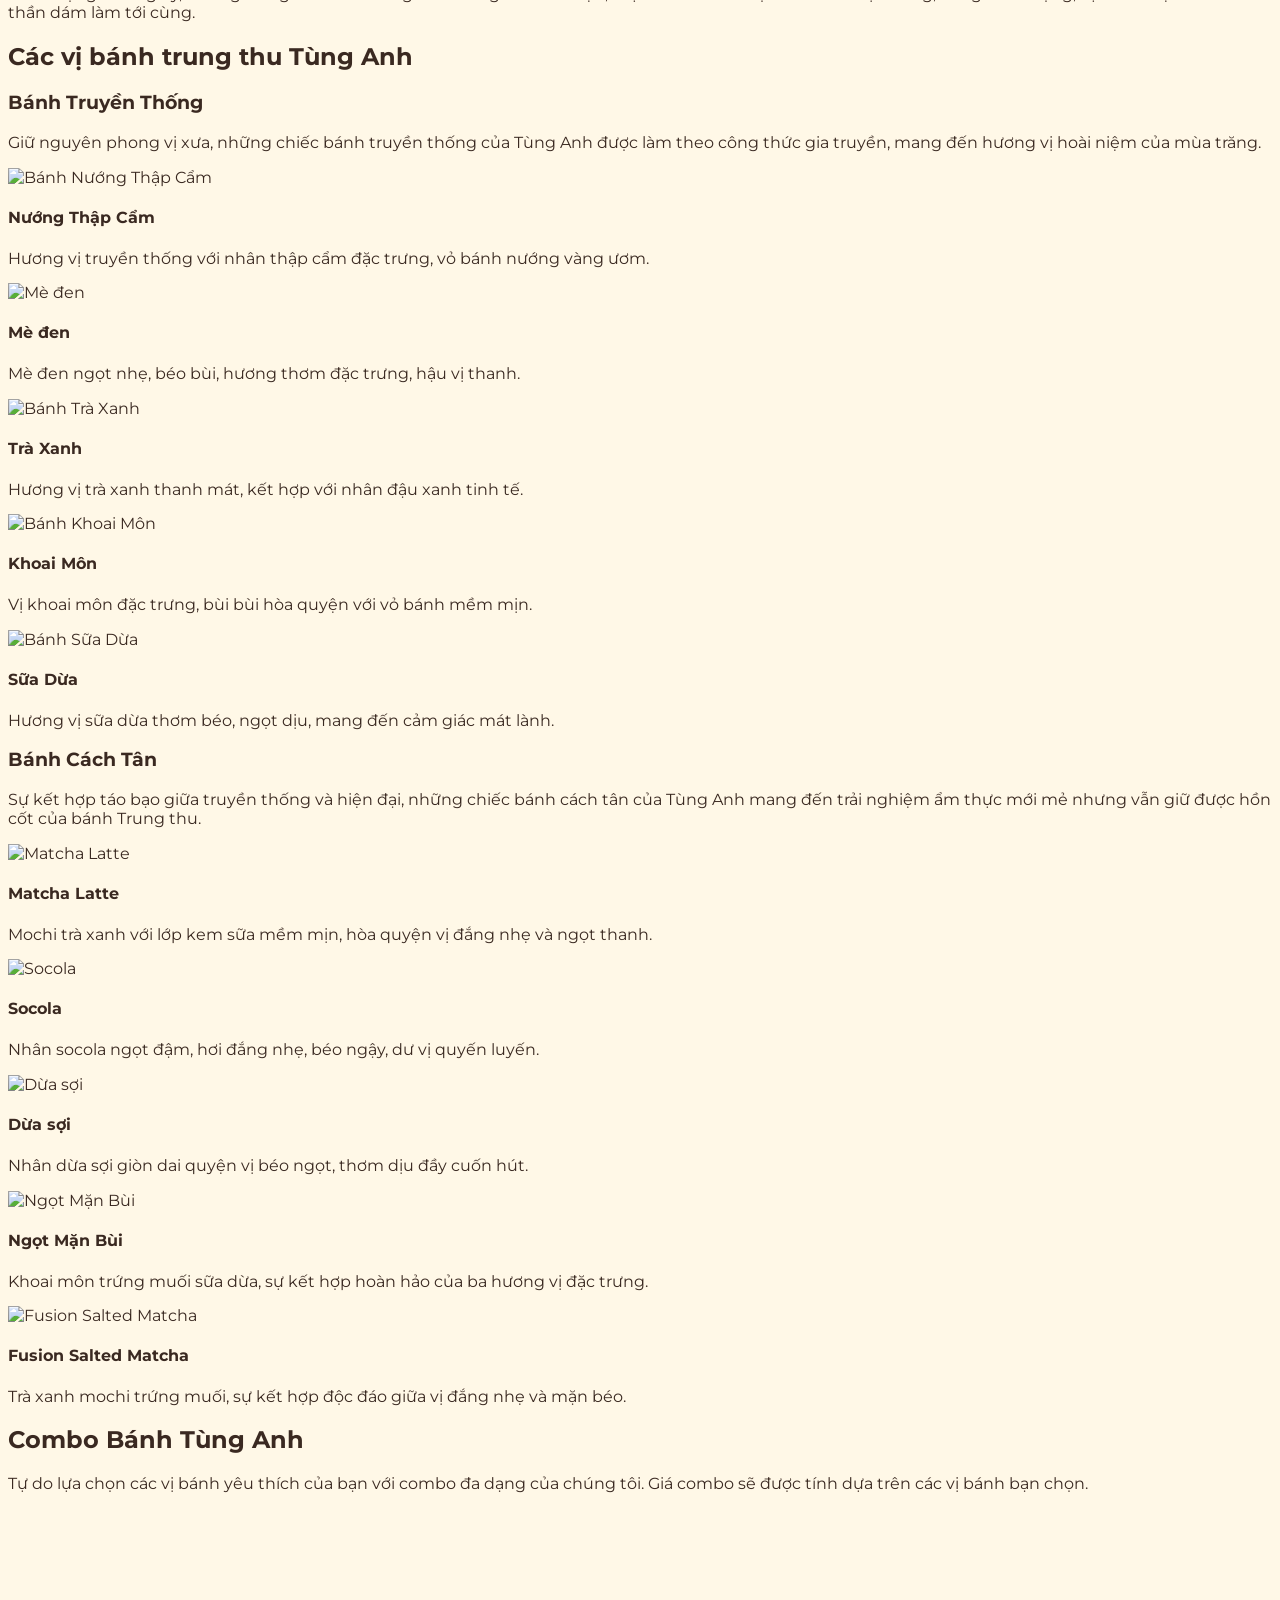
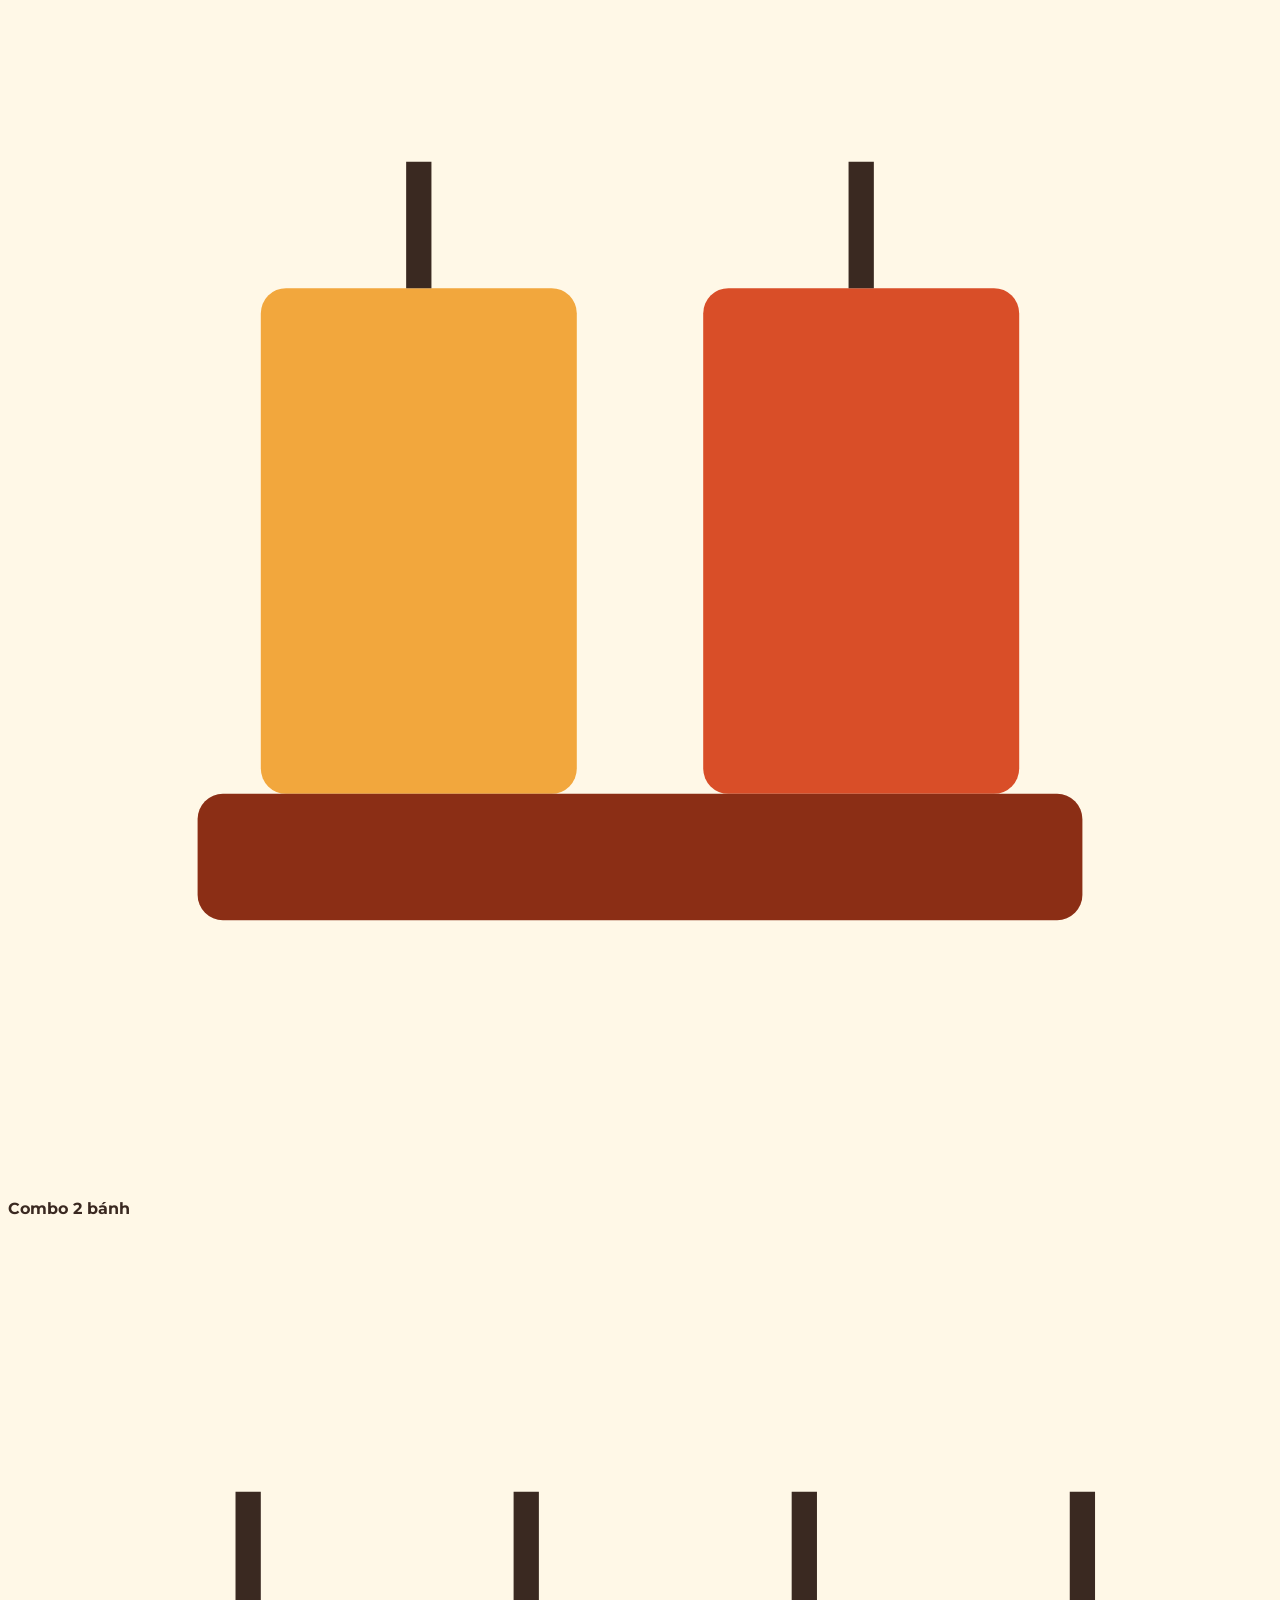
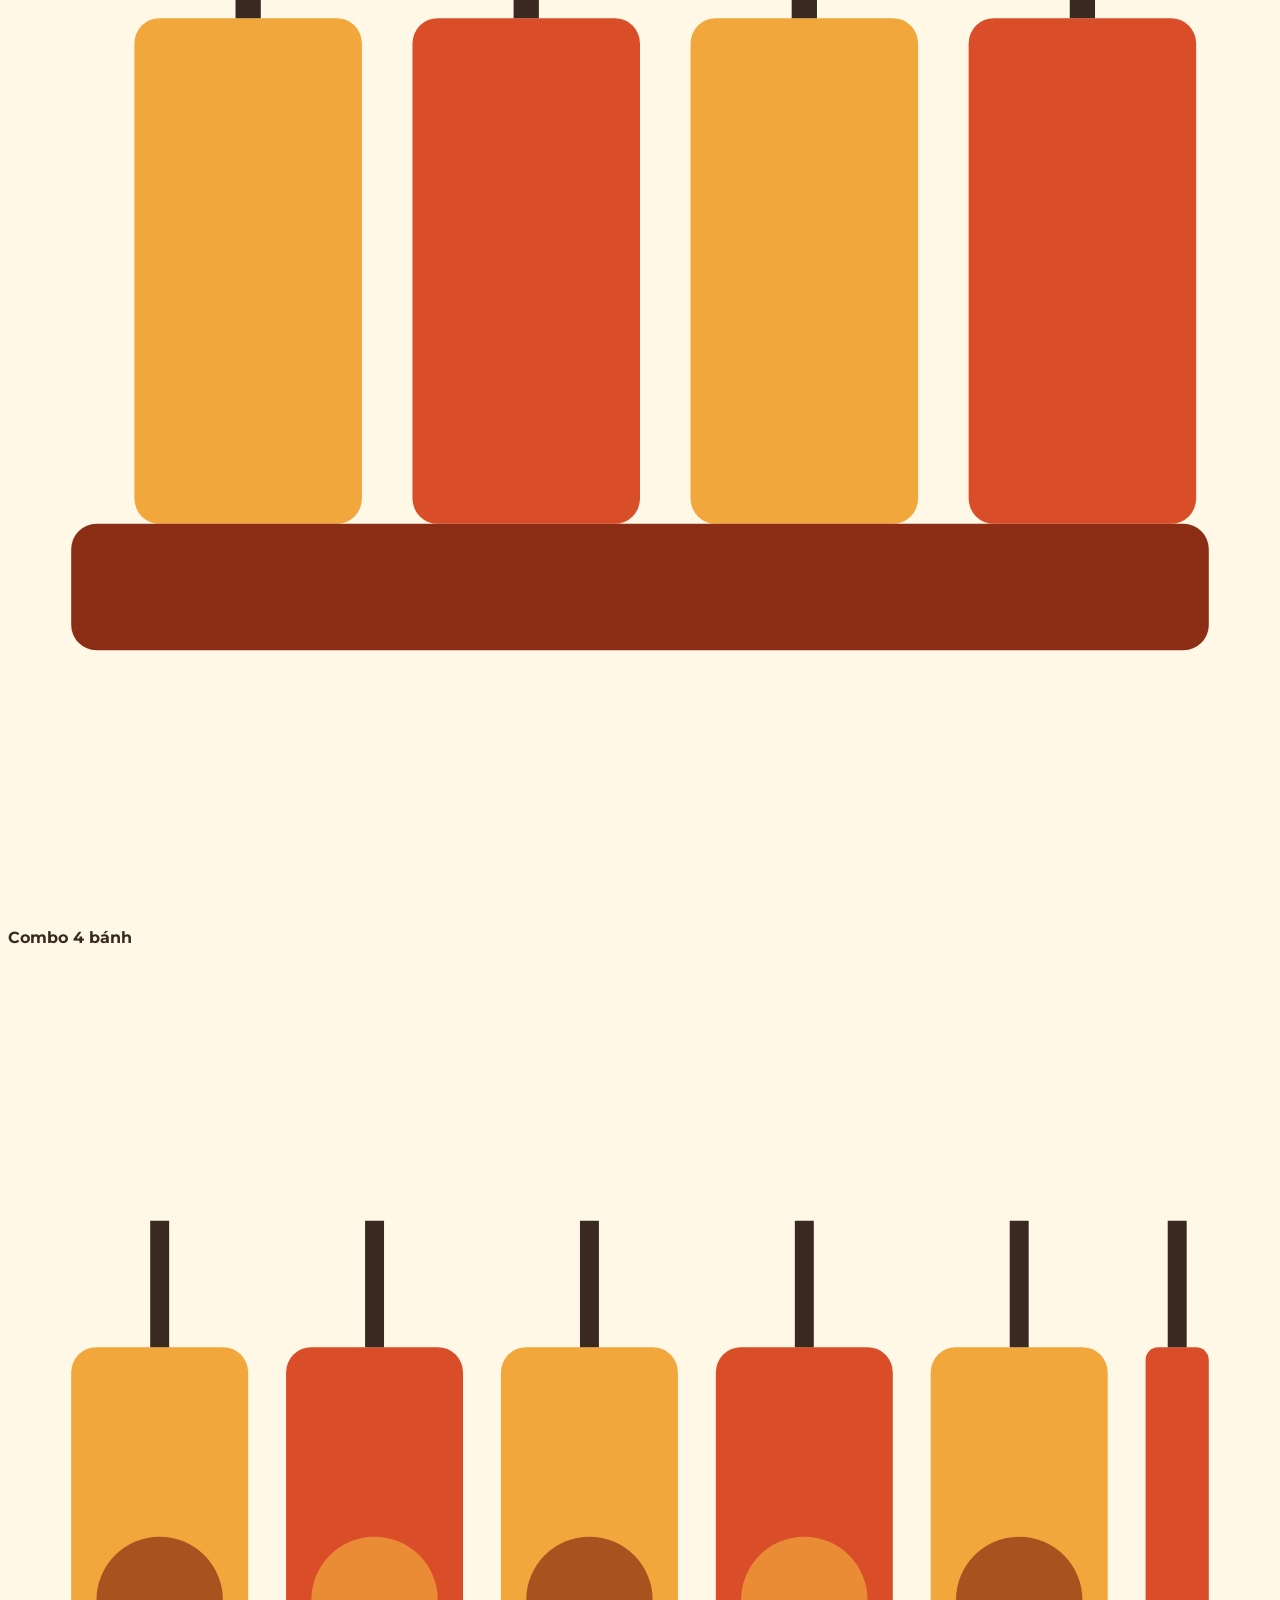
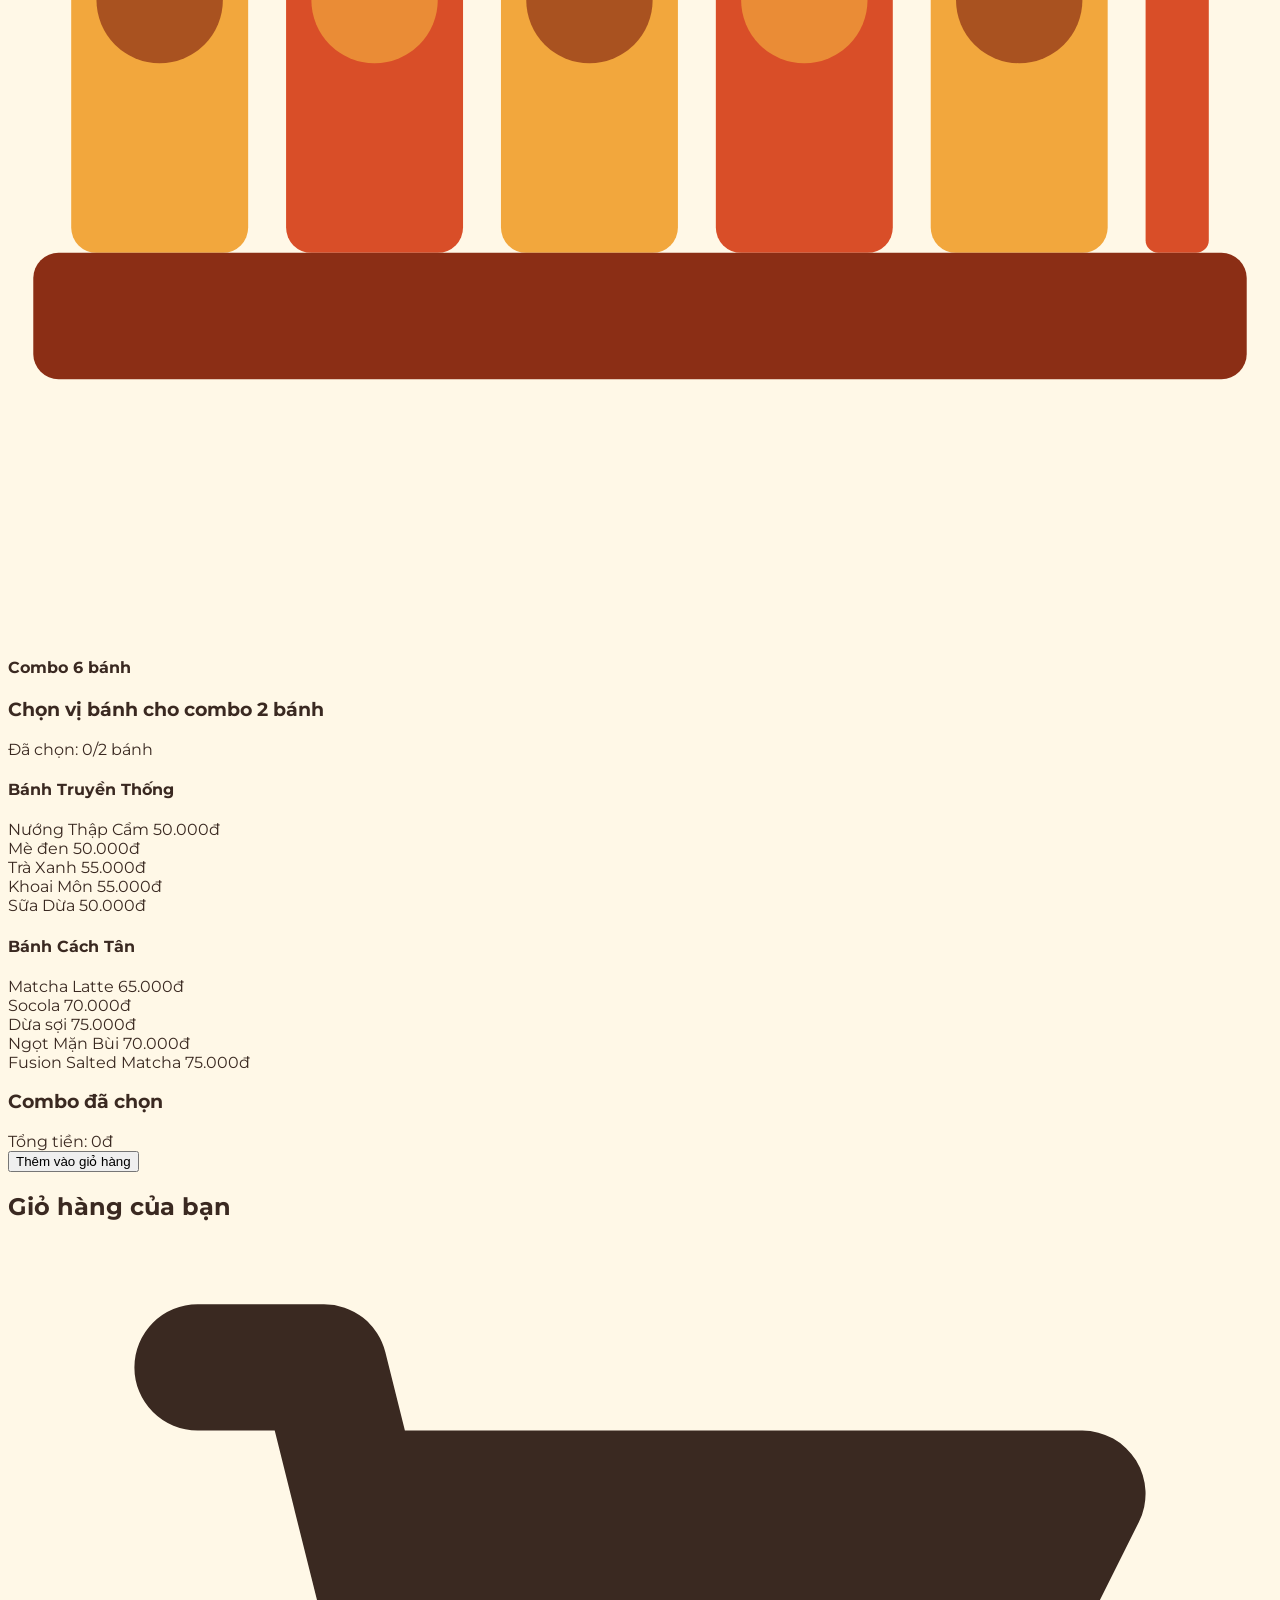
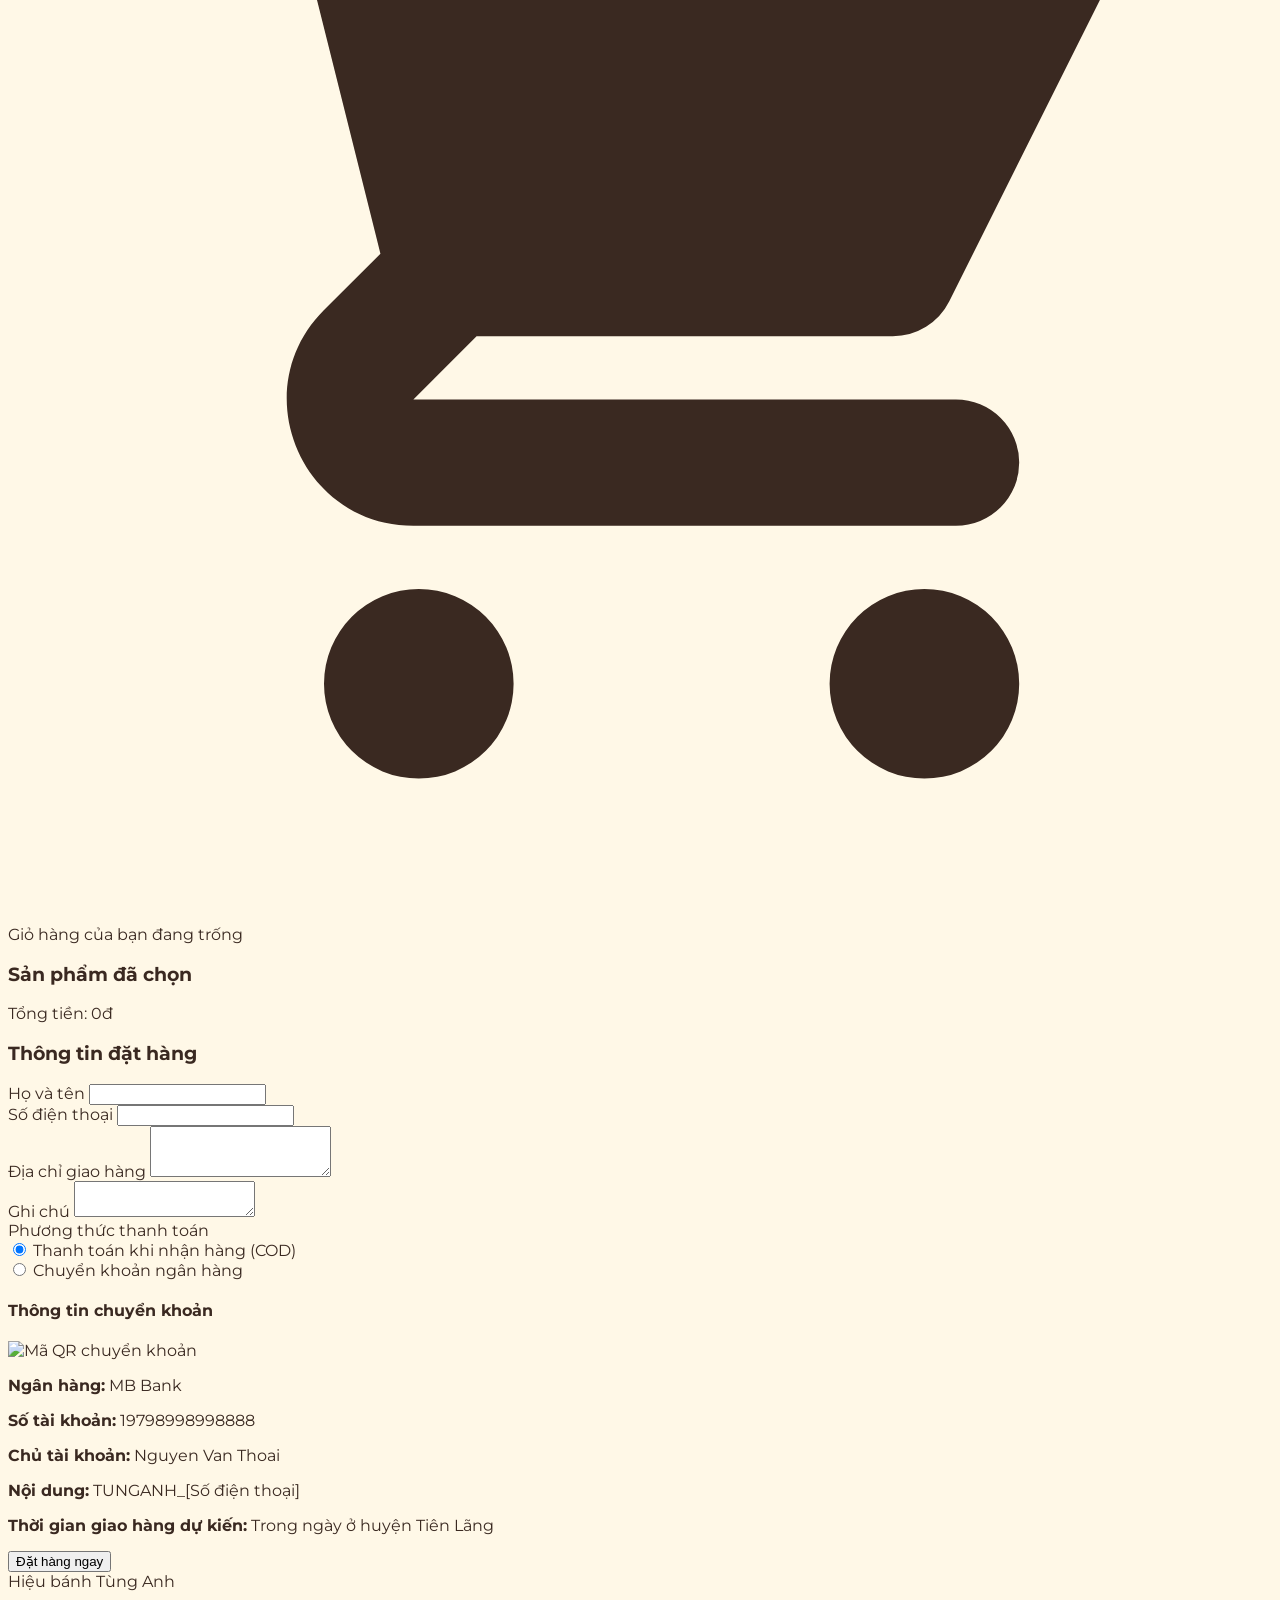
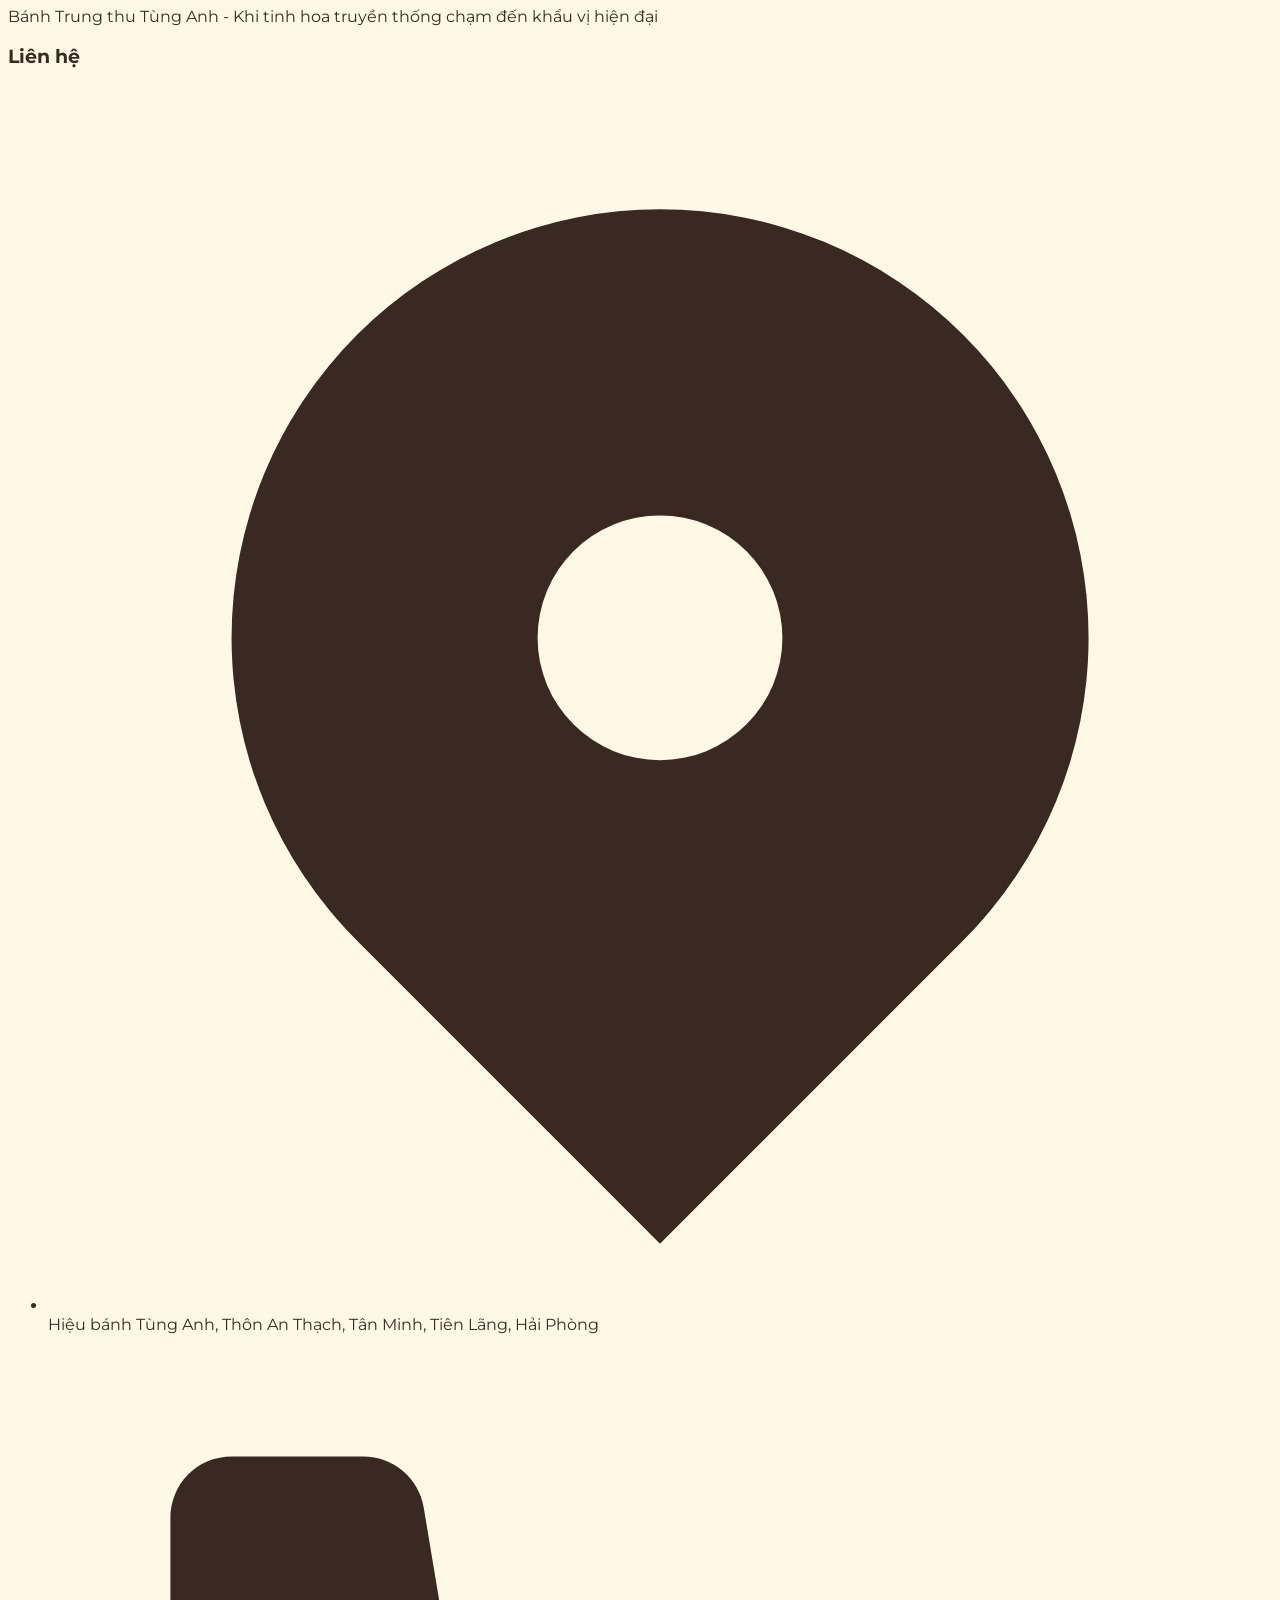
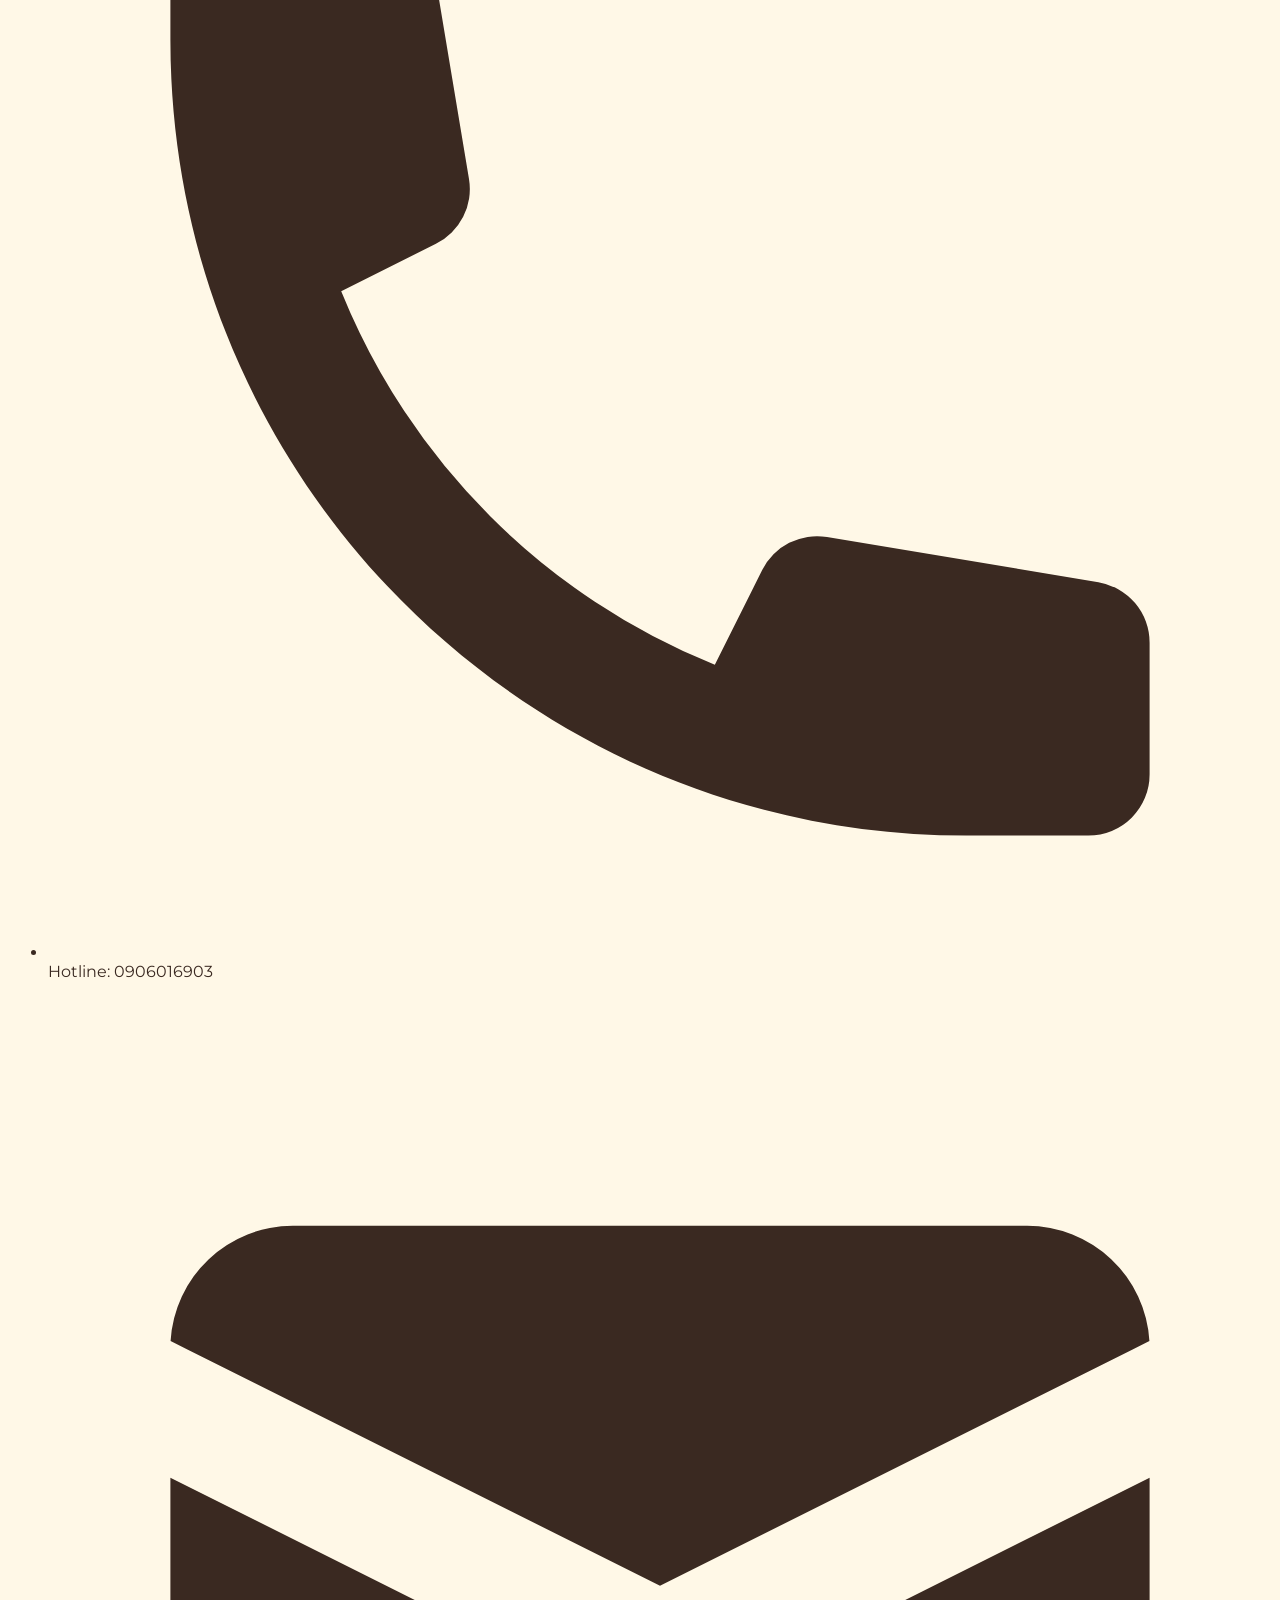
==== commit b97decad: "cập nhật giao diện / nội dung / ảnh / text / gì đó" ====
--- a/index.html
+++ b/index.html
@@ -332,11 +332,11 @@
                     <!-- Bánh 2 -->
                     <div class="cake-card bg-light rounded-lg overflow-hidden shadow-md cursor-pointer" onclick="openModal('traditional-2')">
                         <div class="h-48 bg-secondary flex items-center justify-center">
-                            <img src="https://thewoksoflife.com/wp-content/uploads/2020/09/snow-skin-mooncakes-20.jpg" alt="Bánh Dẻo Thập Cẩm" class="cake-image">
+                            <img src="https://i.postimg.cc/tg3M3sX5/photo-1631069261868-7f3a72bcc289.avif" alt="Mè đen" class="cake-image">
                         </div>
                         <div class="p-4">
-                            <h4 class="text-xl font-serif font-semibold mb-2 text-dark">Dẻo Thập Cẩm</h4>
-                            <p class="text-sm text-gray-600">Vỏ bánh dẻo mềm mịn, nhân thập cẩm hài hòa giữa vị ngọt và béo.</p>
+                            <h4 class="text-xl font-serif font-semibold mb-2 text-dark">Mè đen</h4>
+                            <p class="text-sm text-gray-600">Mè đen ngọt nhẹ, béo bùi, hương thơm đặc trưng, hậu vị thanh.</p>
                         </div>
                     </div>
                     
@@ -395,22 +395,22 @@
                     <!-- Bánh 2 -->
                     <div class="cake-card bg-light rounded-lg overflow-hidden shadow-md cursor-pointer" onclick="openModal('modern-2')">
                         <div class="h-48 bg-primary flex items-center justify-center">
-                            <img src="https://via.placeholder.com/300x300" alt="Fire Kiss" class="cake-image">
+                            <img src="https://i.postimg.cc/6qkrbhcG/655ad0d2a55a01cbb600605edd7ca944.jpg" alt="Socola" class="cake-image">
                         </div>
                         <div class="p-4">
-                            <h4 class="text-xl font-serif font-semibold mb-2 text-dark">Fire Kiss</h4>
-                            <p class="text-sm text-gray-600">Mochi bò cay với lớp vỏ mềm mịn, nhân thịt bò cay nồng ấm.</p>
+                            <h4 class="text-xl font-serif font-semibold mb-2 text-dark">Socola</h4>
+                            <p class="text-sm text-gray-600">Nhân socola ngọt đậm, hơi đắng nhẹ, béo ngậy, dư vị quyến luyến.</p>
                         </div>
                     </div>
                     
                     <!-- Bánh 3 -->
                     <div class="cake-card bg-light rounded-lg overflow-hidden shadow-md cursor-pointer" onclick="openModal('modern-3')">
                         <div class="h-48 bg-primary flex items-center justify-center">
-                            <img src="https://via.placeholder.com/300x300" alt="Hỏa Diệm Trứng Muối" class="cake-image">
+                            <img src="https://i.postimg.cc/85WMJvNp/coconut-4507974-1280.jpg" alt="Dừa sợi" class="cake-image">
                         </div>
                         <div class="p-4">
-                            <h4 class="text-xl font-serif font-semibold mb-2 text-dark">Hỏa Diệm Trứng Muối</h4>
-                            <p class="text-sm text-gray-600">Bò cay kết hợp với trứng muối béo mặn, tạo nên hương vị đối lập hấp dẫn.</p>
+                            <h4 class="text-xl font-serif font-semibold mb-2 text-dark">Dừa sợi</h4>
+                            <p class="text-sm text-gray-600">Nhân dừa sợi giòn dai quyện vị béo ngọt, thơm dịu đầy cuốn hút.</p>
                         </div>
                     </div>
                     
@@ -505,7 +505,7 @@
                             </div>
                             <div class="cake-option cursor-pointer border-2 border-gray-200 rounded-md p-2 flex items-center" data-price="50000" data-name="Dẻo Thập Cẩm" onclick="selectCake(this)">
                                 <div class="w-6 h-6 bg-[#F2D8B8] rounded-full mr-2"></div>
-                                <span>Dẻo Thập Cẩm</span>
+                                <span>Mè đen</span>
                                 <span class="ml-2 text-xs text-gray-500">50.000đ</span>
                             </div>
                             <div class="cake-option cursor-pointer border-2 border-gray-200 rounded-md p-2 flex items-center" data-price="55000" data-name="Trà Xanh" onclick="selectCake(this)">
@@ -536,12 +536,12 @@
                             </div>
                             <div class="cake-option cursor-pointer border-2 border-gray-200 rounded-md p-2 flex items-center" data-price="70000" data-name="Fire Kiss" onclick="selectCake(this)">
                                 <div class="w-6 h-6 bg-[#D94E28] rounded-full mr-2"></div>
-                                <span>Fire Kiss</span>
+                                <span>Socola</span>
                                 <span class="ml-2 text-xs text-gray-500">70.000đ</span>
                             </div>
                             <div class="cake-option cursor-pointer border-2 border-gray-200 rounded-md p-2 flex items-center" data-price="75000" data-name="Hỏa Diệm Trứng Muối" onclick="selectCake(this)">
                                 <div class="w-6 h-6 bg-[#8B2E15] rounded-full mr-2"></div>
-                                <span>Hỏa Diệm Trứng Muối</span>
+                                <span>Dừa sợi</span>
                                 <span class="ml-2 text-xs text-gray-500">75.000đ</span>
                             </div>
                             <div class="cake-option cursor-pointer border-2 border-gray-200 rounded-md p-2 flex items-center" data-price="70000" data-name="Ngọt Mặn Bùi" onclick="selectCake(this)">
@@ -772,10 +772,10 @@
                 price: '50.000đ'
             },
             'traditional-2': {
-                title: 'Bánh Dẻo Thập Cẩm',
-                image: `<img src="https://via.placeholder.com/300x300" alt="Bánh Dẻo Thập Cẩm" class="w-32 h-32 object-cover rounded">`,
-                description: 'Bánh dẻo thập cẩm với vỏ bánh mềm mịn, nhân đậu xanh, mứt bí, hạt dưa và trứng muối. Vị ngọt thanh, không quá đậm, phù hợp với khẩu vị hiện đại.',
-                forWhom: 'Phù hợp với mọi lứa tuổi, đặc biệt là những người thích bánh mềm, không quá ngọt và dễ ăn.',
+                title: 'Bánh Mè đen',
+                image: `<img src="https://via.placeholder.com/300x300" alt="Bánh Mè đen" class="w-32 h-32 object-cover rounded">`,
+                description: 'Nhân mè đen mang hương vị đặc trưng, vừa béo bùi vừa ngậy thơm, vị ngọt không gắt mà dịu nhẹ, hòa quyện tinh tế để lại dư vị đậm đà, lôi cuốn. Từng lớp nhân mịn màng gói trọn hương thơm thanh thuần, gợi nhớ cảm giác gần gũi, truyền thống nhưng vẫn rất hợp khẩu vị hiện đại.',
+                forWhom: 'Phù hợp với những ai yêu thích hương vị mộc mạc, đậm chất Á Đông. Đặc biệt thích hợp cho người ưa vị ngọt vừa phải, béo ngậy nhưng không ngán, và muốn trải nghiệm cảm giác thưởng thức bánh một cách tinh tế, nhẹ nhàng.',
                 price: '50.000đ'
             },
             'traditional-3': {
@@ -807,29 +807,29 @@
                 price: '65.000đ'
             },
             'modern-2': {
-                title: 'Fire Kiss',
-                image: `<img src="https://via.placeholder.com/300x300" alt="Fire Kiss" class="w-32 h-32 object-cover rounded">`,
-                description: 'Bánh mochi với nhân thịt bò cay nồng ấm. Lớp vỏ mochi mềm mịn bao bọc nhân thịt bò được ướp với các loại gia vị đặc biệt, tạo nên hương vị mặn cay đầy mê hoặc.',
-                forWhom: 'Dành cho những người thích khám phá hương vị mới lạ, đặc biệt là những người yêu thích món ăn cay và thịt bò.',
+                title: 'Socola',
+                image: `<img src="https://via.placeholder.com/300x300" alt="Socola" class="w-32 h-32 object-cover rounded">`,
+                description: 'Nhân socola mang hương vị ngọt ngào xen lẫn chút đắng nhẹ, tạo nên sự cân bằng tinh tế giữa vị ngọt béo và hậu vị quyến rũ. Khi thưởng thức, lớp nhân tan chảy nơi đầu lưỡi, để lại dư âm ngọt ngào khó quên, vừa hiện đại vừa sang trọng.',
+                forWhom: 'Phù hợp với những ai yêu thích hương vị socola đậm đà, trẻ trung và mới lạ. Đặc biệt hợp với người ưa vị ngọt béo nhưng không quá gắt, mong muốn trải nghiệm sự kết hợp giữa truyền thống và phong cách phương Tây.',
                 price: '70.000đ'
             },
             'modern-3': {
-                title: 'Hỏa Diệm Trứng Muối',
-                image: `<img src="https://via.placeholder.com/300x300" alt="Hỏa Diệm Trứng Muối" class="w-32 h-32 object-cover rounded">`,
-                description: 'Bánh với nhân bò cay kết hợp với trứng muối béo mặn. Sự kết hợp táo bạo giữa vị cay nồng của thịt bò và vị béo mặn của trứng muối tạo nên trải nghiệm ẩm thực đối lập nhưng hài hòa.',
-                forWhom: 'Phù hợp với những người thích khám phá hương vị mới, đặc biệt là những người yêu thích sự kết hợp giữa vị cay và mặn.',
+                title: 'Dừa sợi',
+                image: `<img src="https://via.placeholder.com/300x300" alt="Dừa sợi" class="w-32 h-32 object-cover rounded">`,
+                description: 'Nhân dừa sợi mang hương vị tự nhiên, giòn dai sần sật hòa quyện cùng vị béo ngọt thanh nhẹ, đem lại cảm giác tươi mới và dễ ăn. Từng sợi dừa thấm đẫm hương vị, vừa mộc mạc gần gũi vừa tinh tế, gợi nhớ dư vị ngọt ngào của tuổi thơ.',
+                forWhom: 'Thích hợp với mọi lứa tuổi, đặc biệt là những ai yêu sự nhẹ nhàng, ưa vị ngọt thanh và cảm giác giòn béo tự nhiên từ dừa tươi, không gây ngán khi thưởng thức.',
                 price: '75.000đ'
             },
             'modern-4': {
                 title: 'Ngọt Mặn Bùi',
-                image: `<img src="https://via.placeholder.com/300x300" alt="Ngọt Mặn Bùi" class="w-32 h-32 object-cover rounded">`,
+                image: `<img src="https://i.postimg.cc/q7n57LKq/ngotmanbui.jpg" alt="Ngọt Mặn Bùi" class="w-32 h-32 object-cover rounded">`,
                 description: 'Bánh với nhân khoai môn trứng muối sữa dừa. Sự kết hợp hoàn hảo của ba hương vị đặc trưng: vị bùi của khoai môn, vị mặn béo của trứng muối và vị ngọt thơm của sữa dừa.',
                 forWhom: 'Dành cho những người thích trải nghiệm đa dạng hương vị trong cùng một miếng bánh, đặc biệt là những người sành ăn.',
                 price: '70.000đ'
             },
             'modern-5': {
                 title: 'Fusion Salted Matcha',
-                image: `<img src="https://via.placeholder.com/300x300" alt="Fusion Salted Matcha" class="w-32 h-32 object-cover rounded">`,
+                image: `<img src="https://i.postimg.cc/05DZJfV1/fushion.jpg" alt="Fusion Salted Matcha" class="w-32 h-32 object-cover rounded">`,
                 description: 'Bánh trà xanh mochi với nhân trứng muối. Sự kết hợp độc đáo giữa vị đắng nhẹ của trà xanh, độ mềm mịn của mochi và vị mặn béo của trứng muối tạo nên hương vị phức tạp nhưng hài hòa.',
                 forWhom: 'Phù hợp với những người yêu thích ẩm thực fusion, đặc biệt là những người thích sự kết hợp giữa ẩm thực Nhật Bản và Việt Nam.',
                 price: '75.000đ'
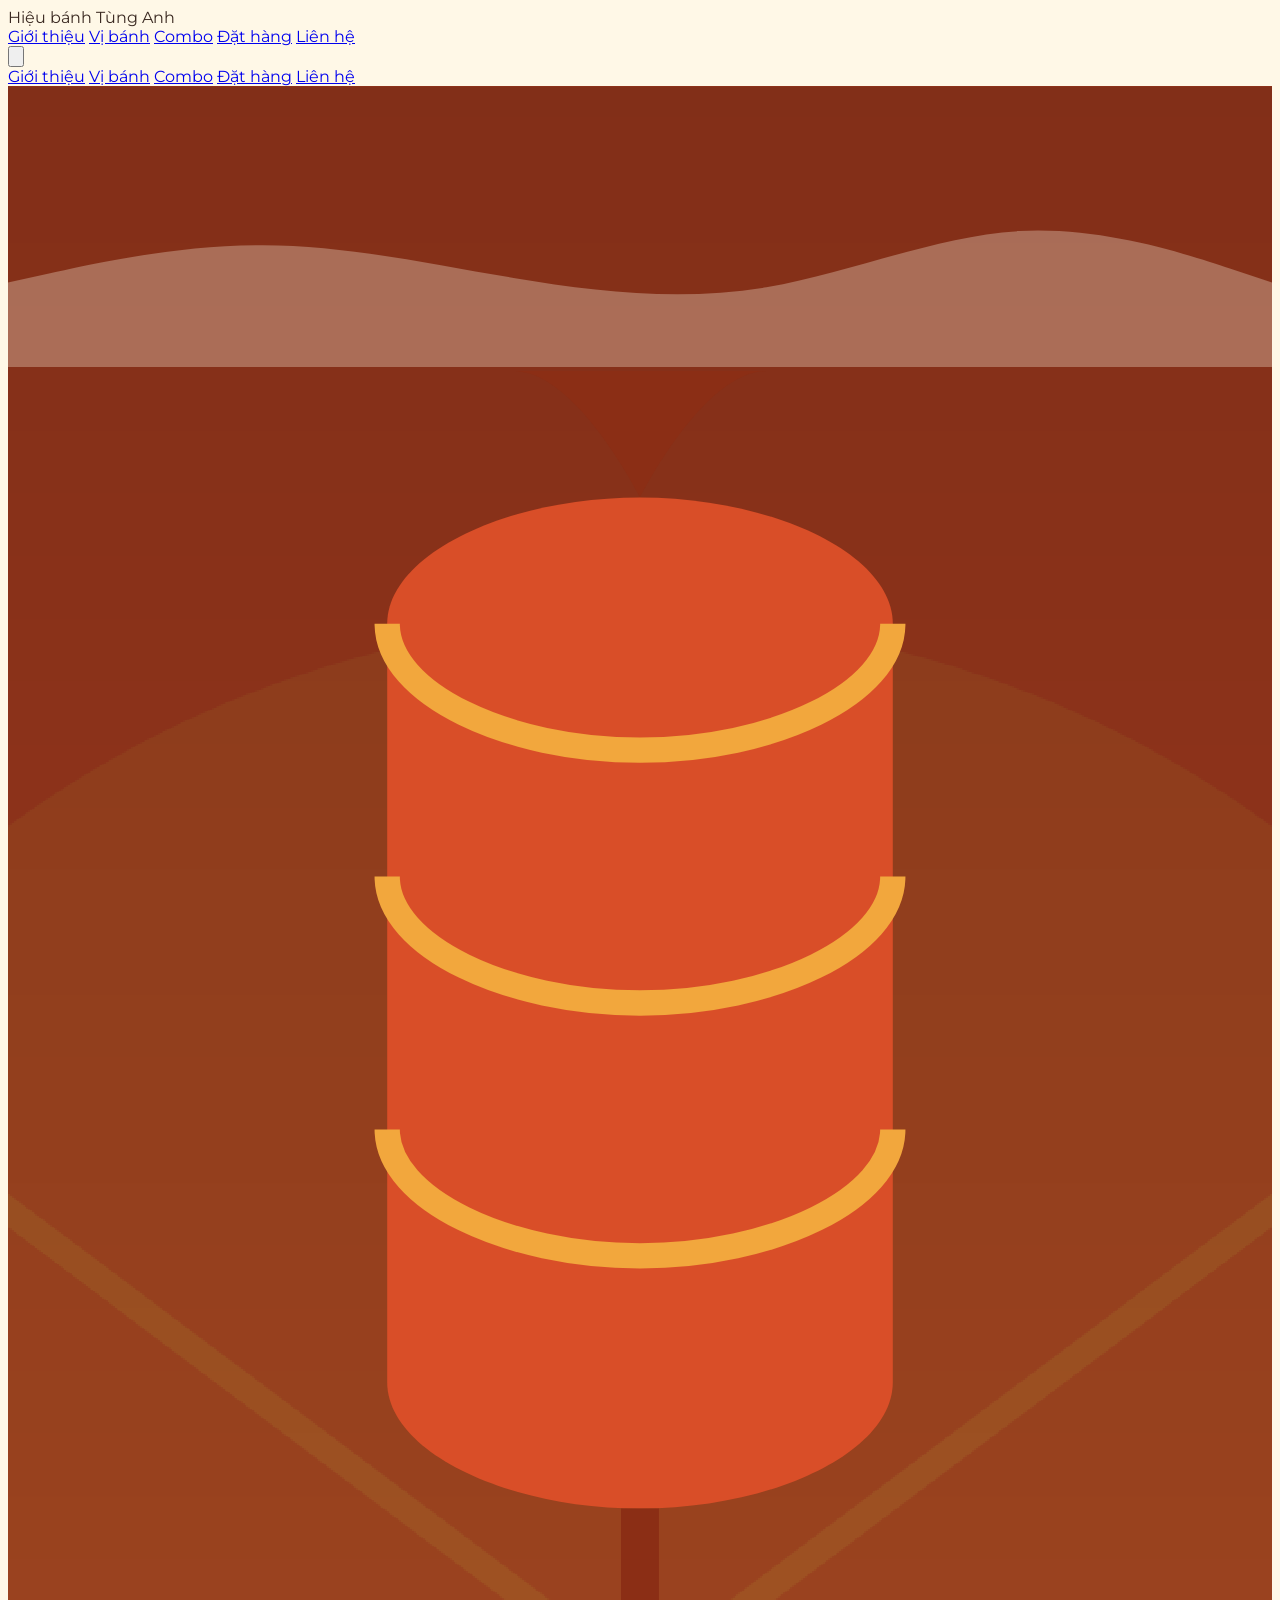
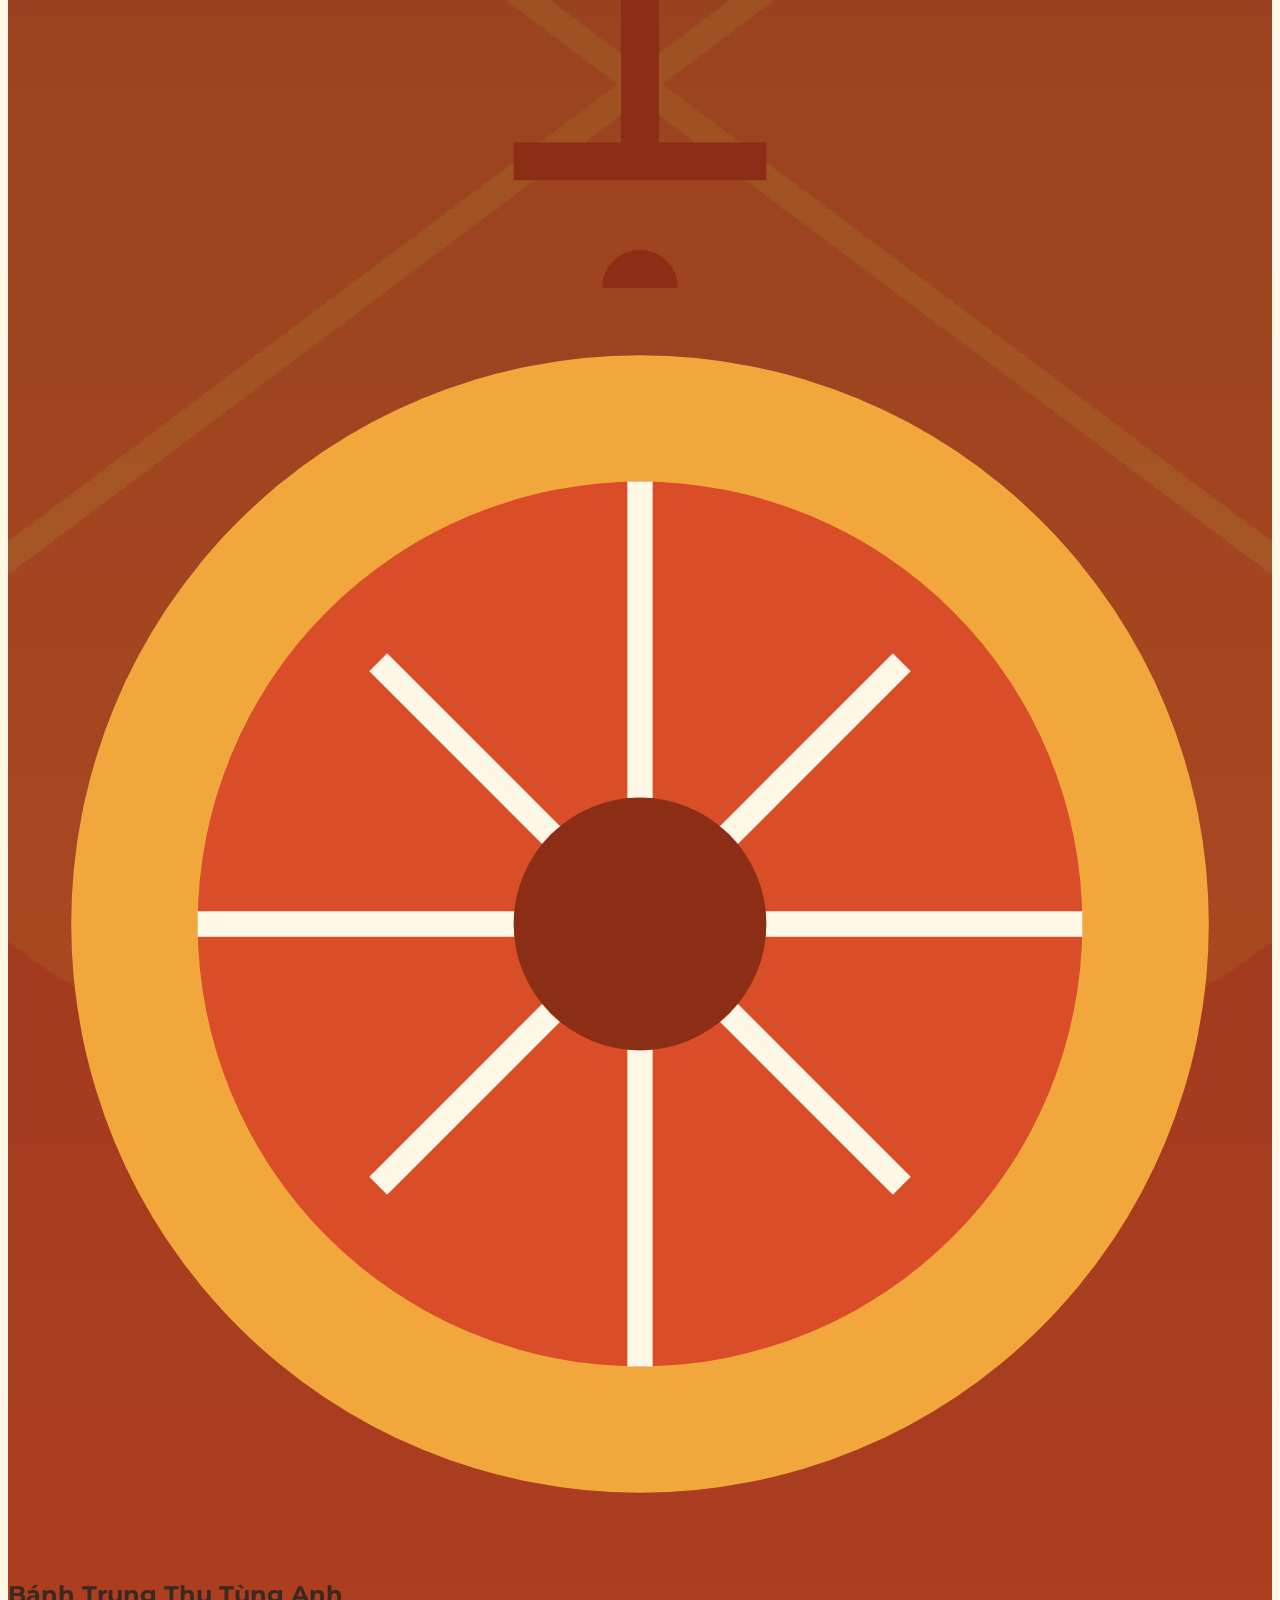
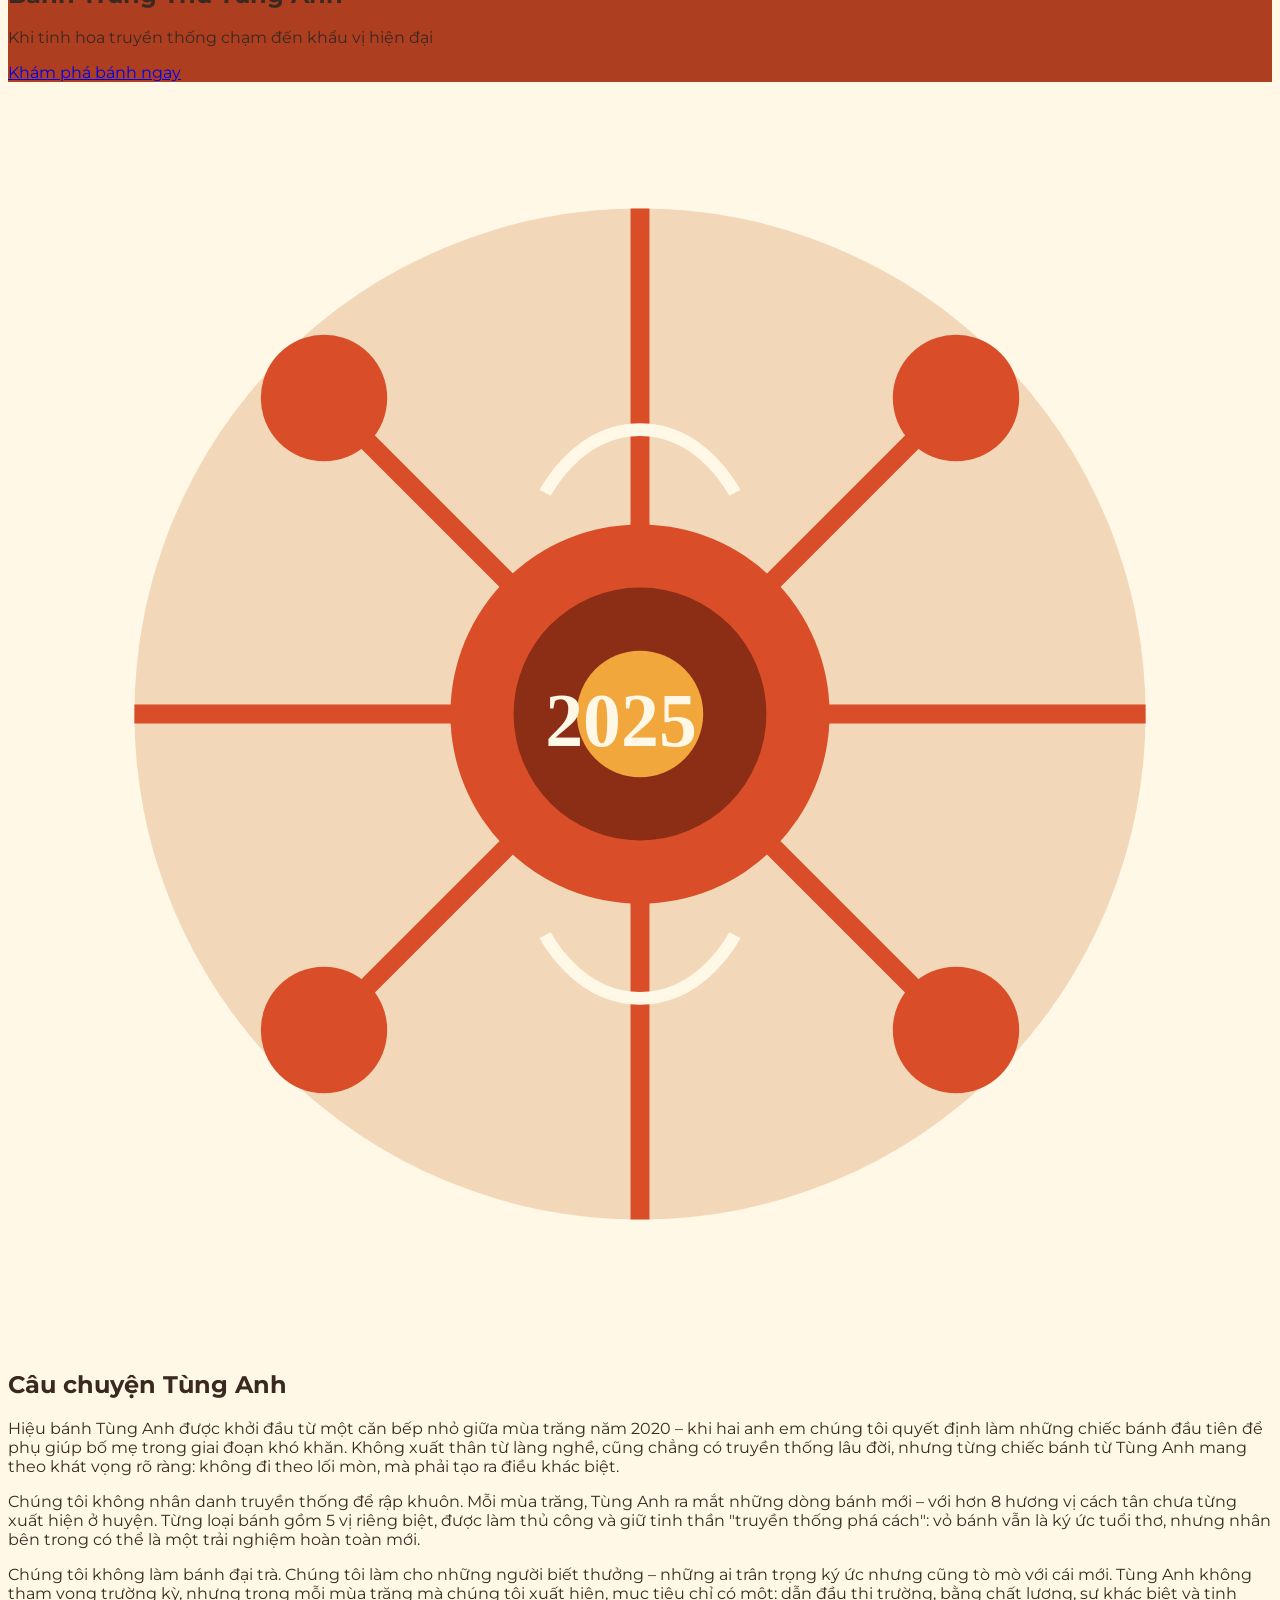
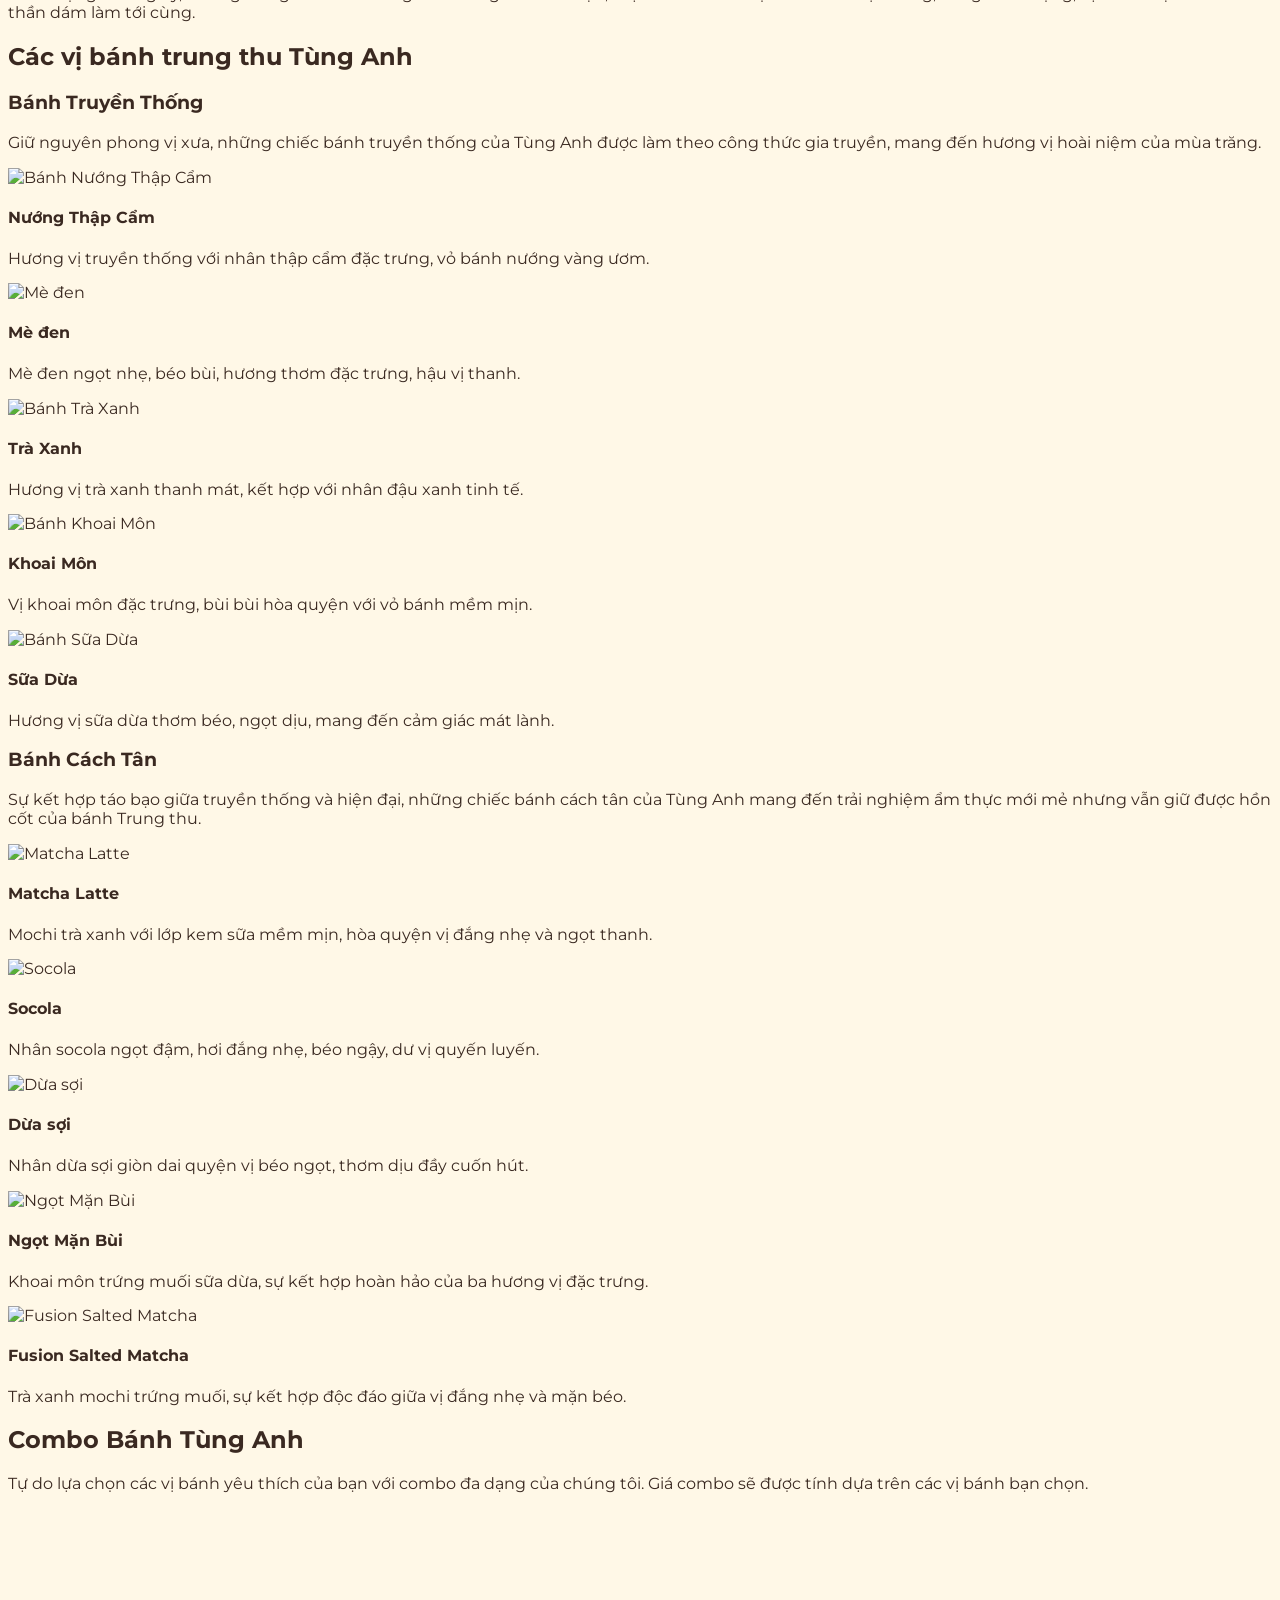
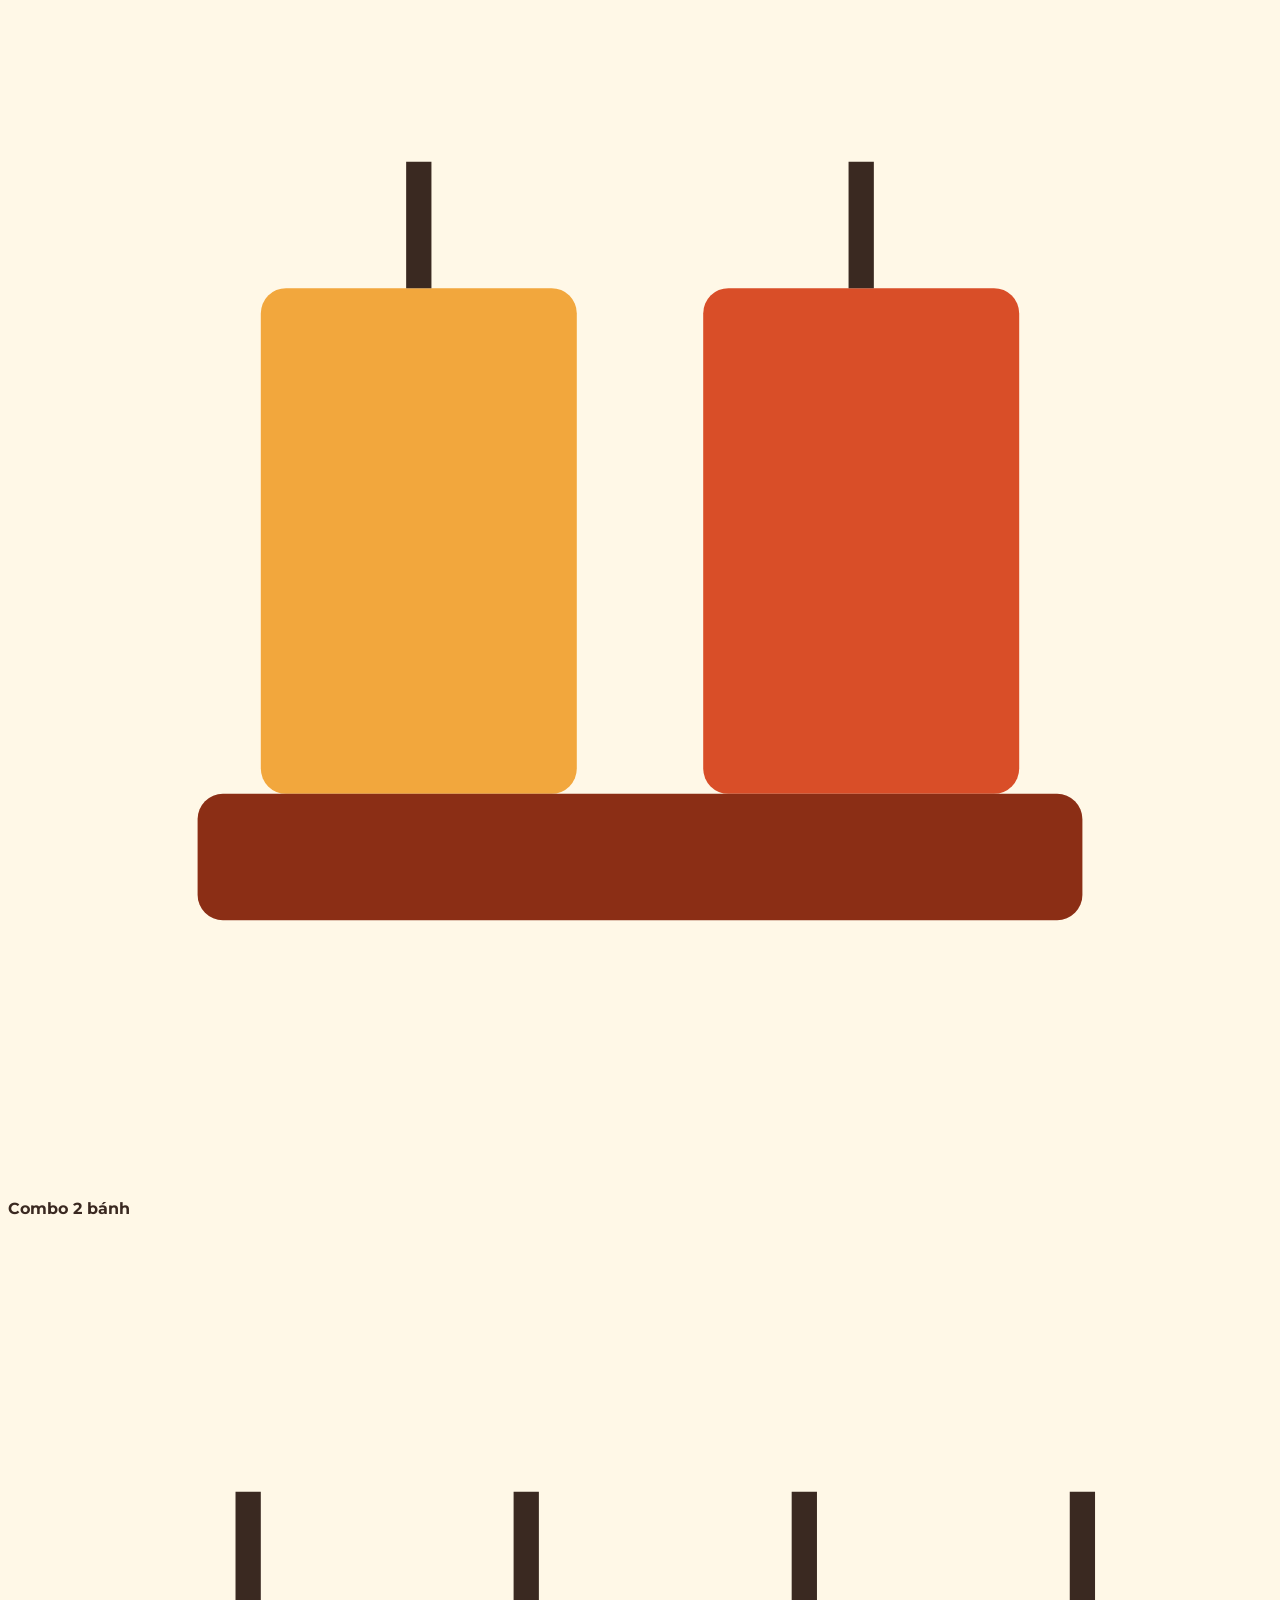
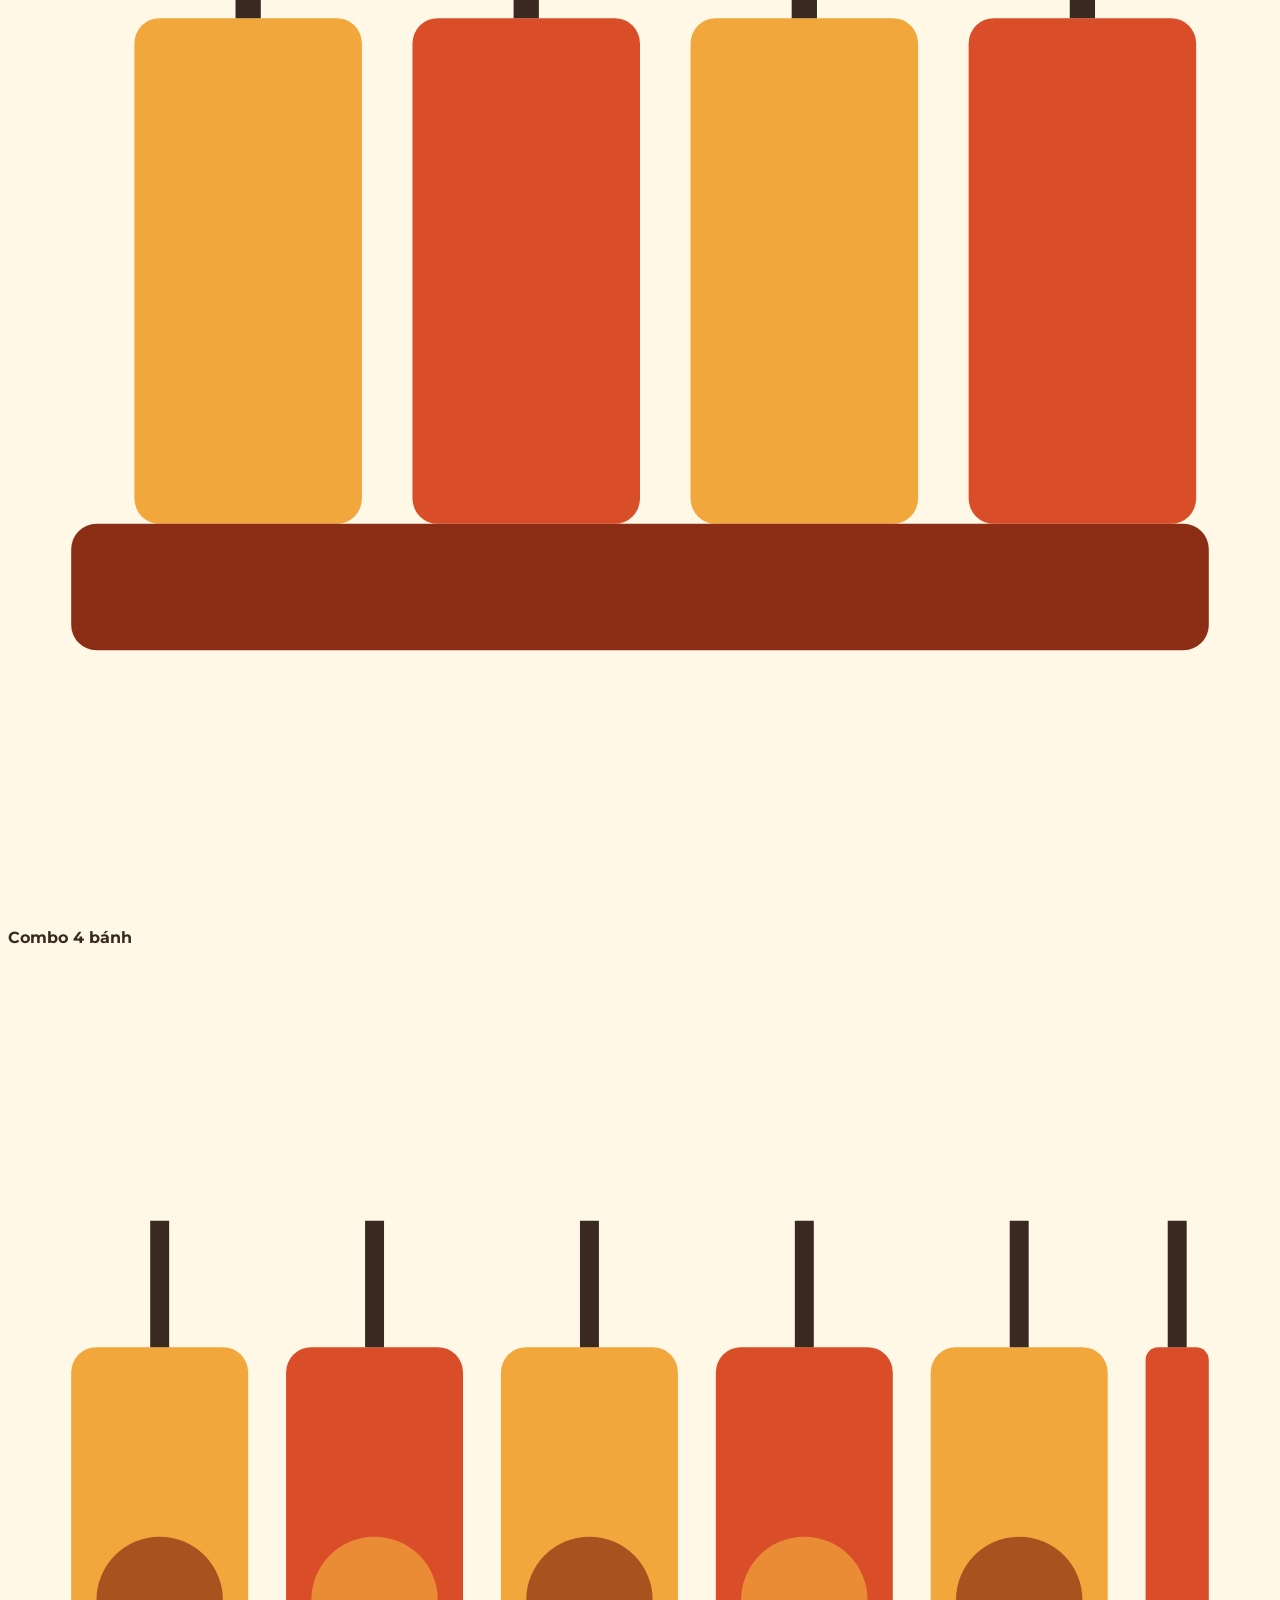
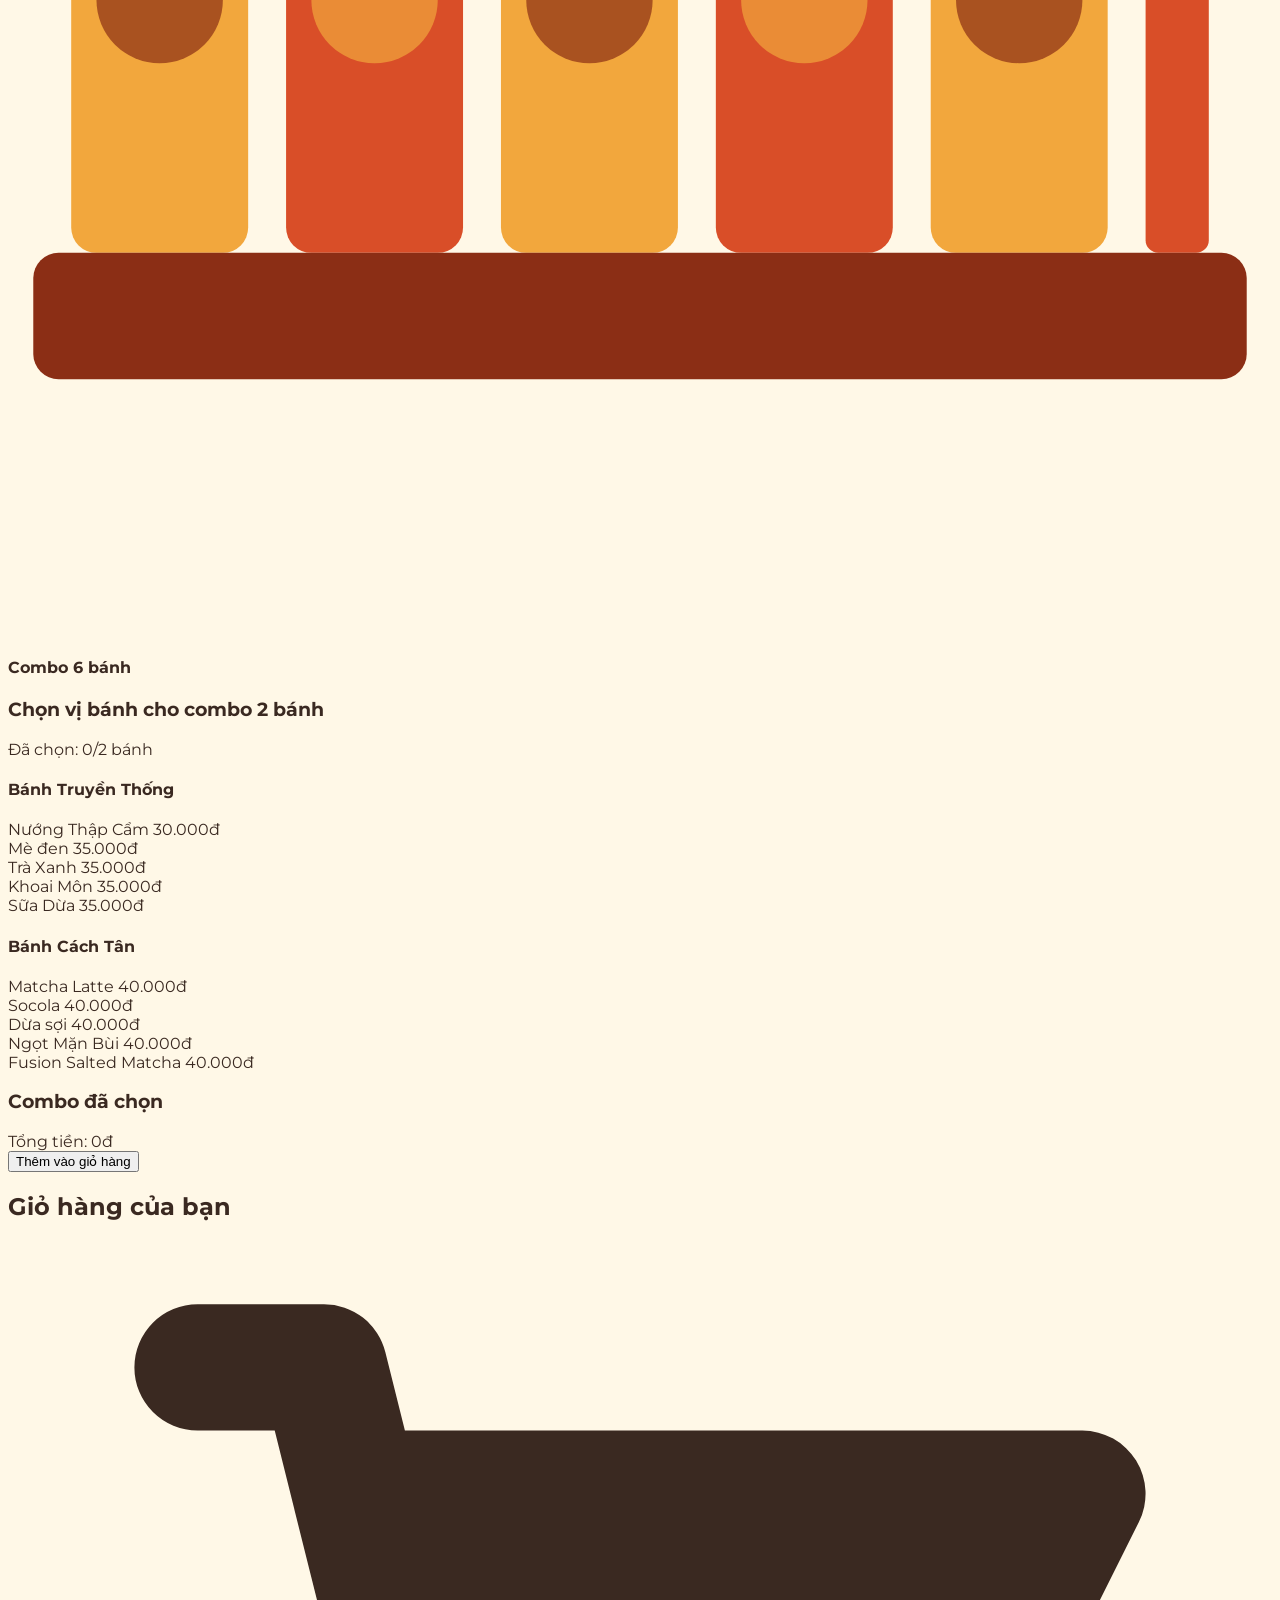
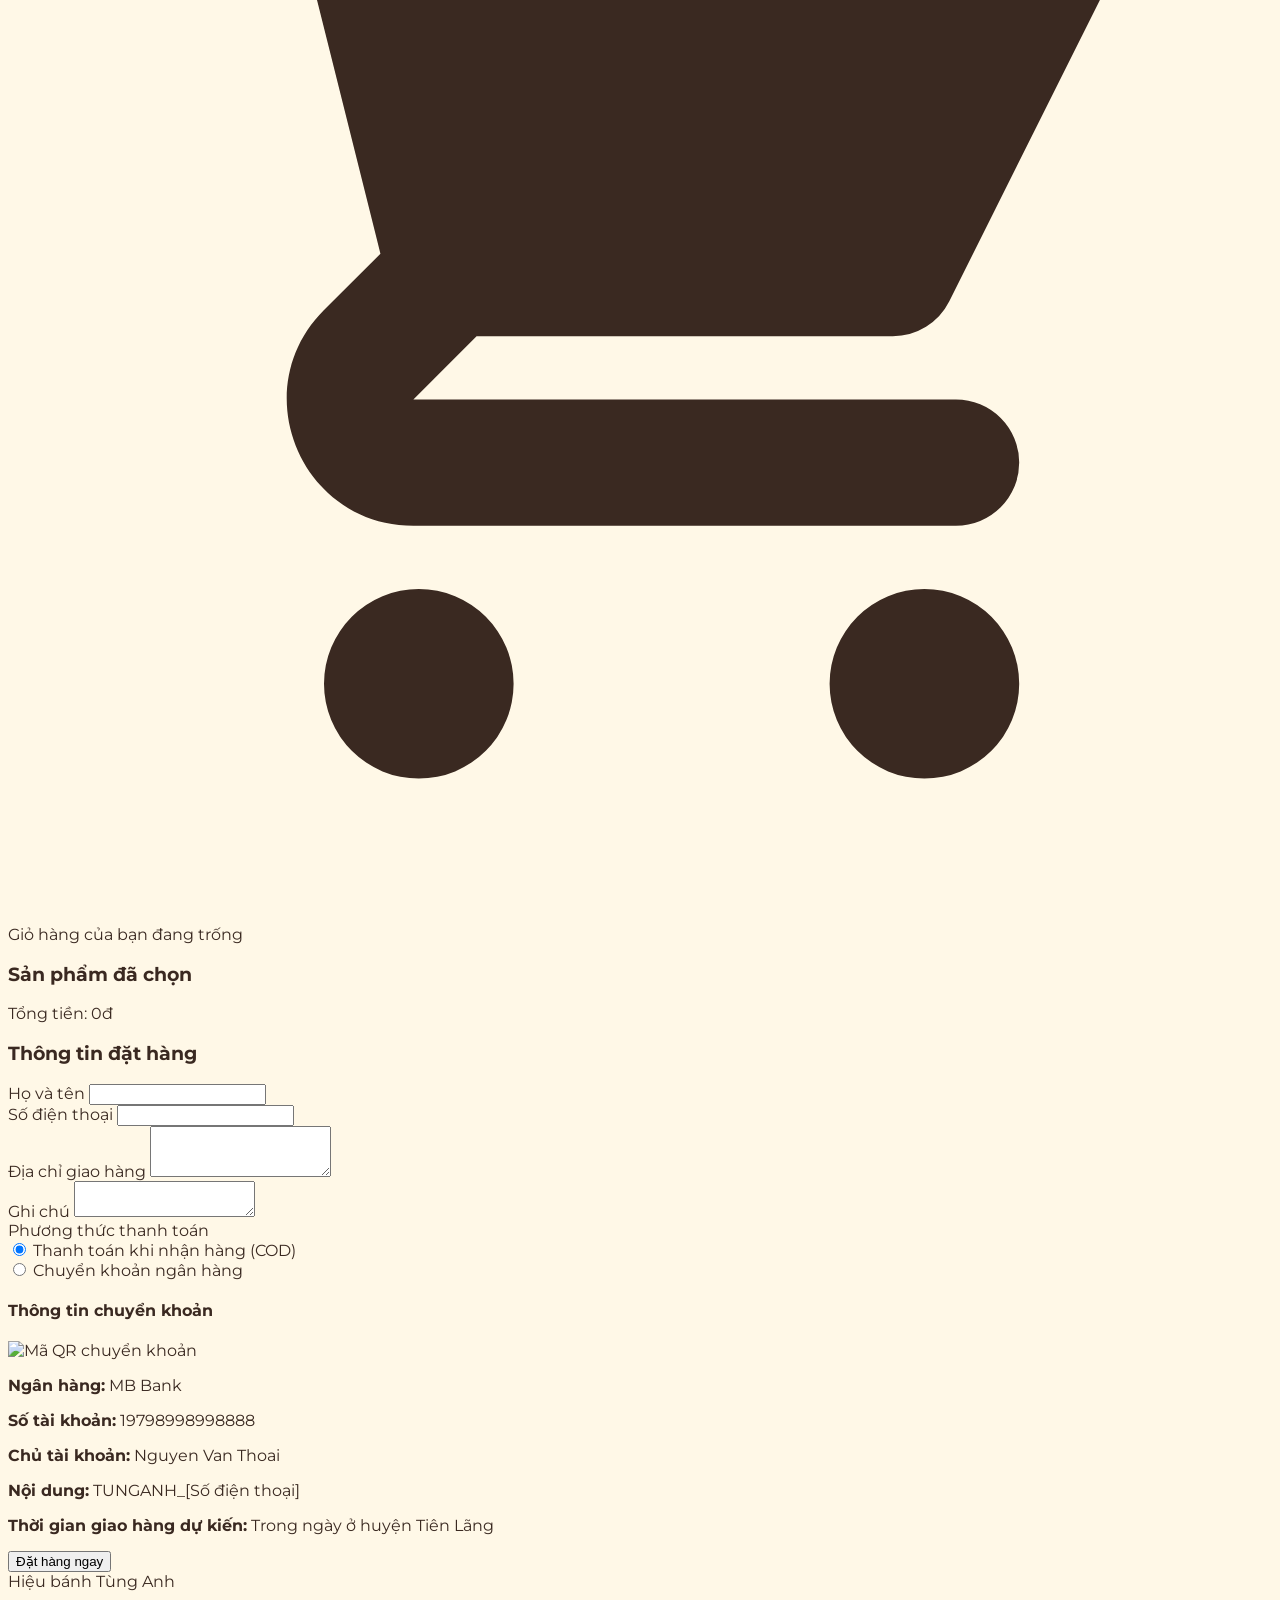
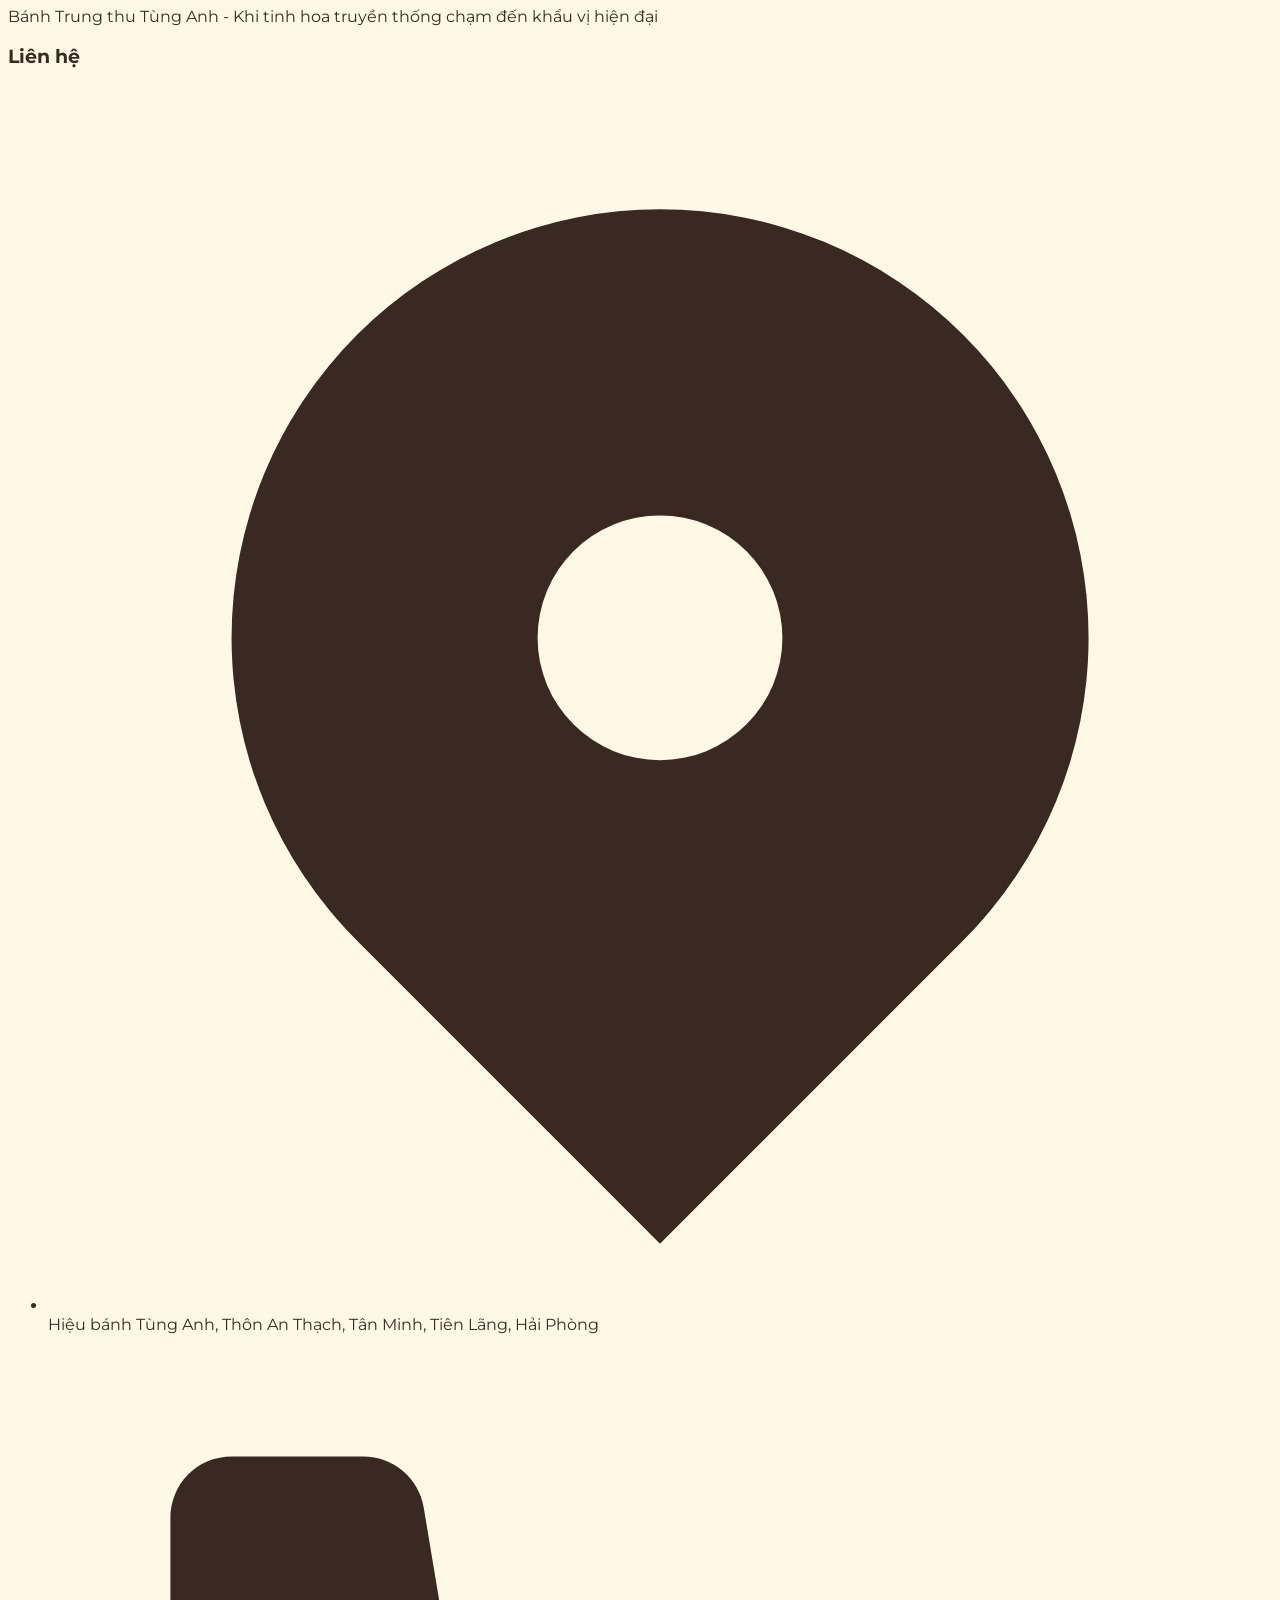
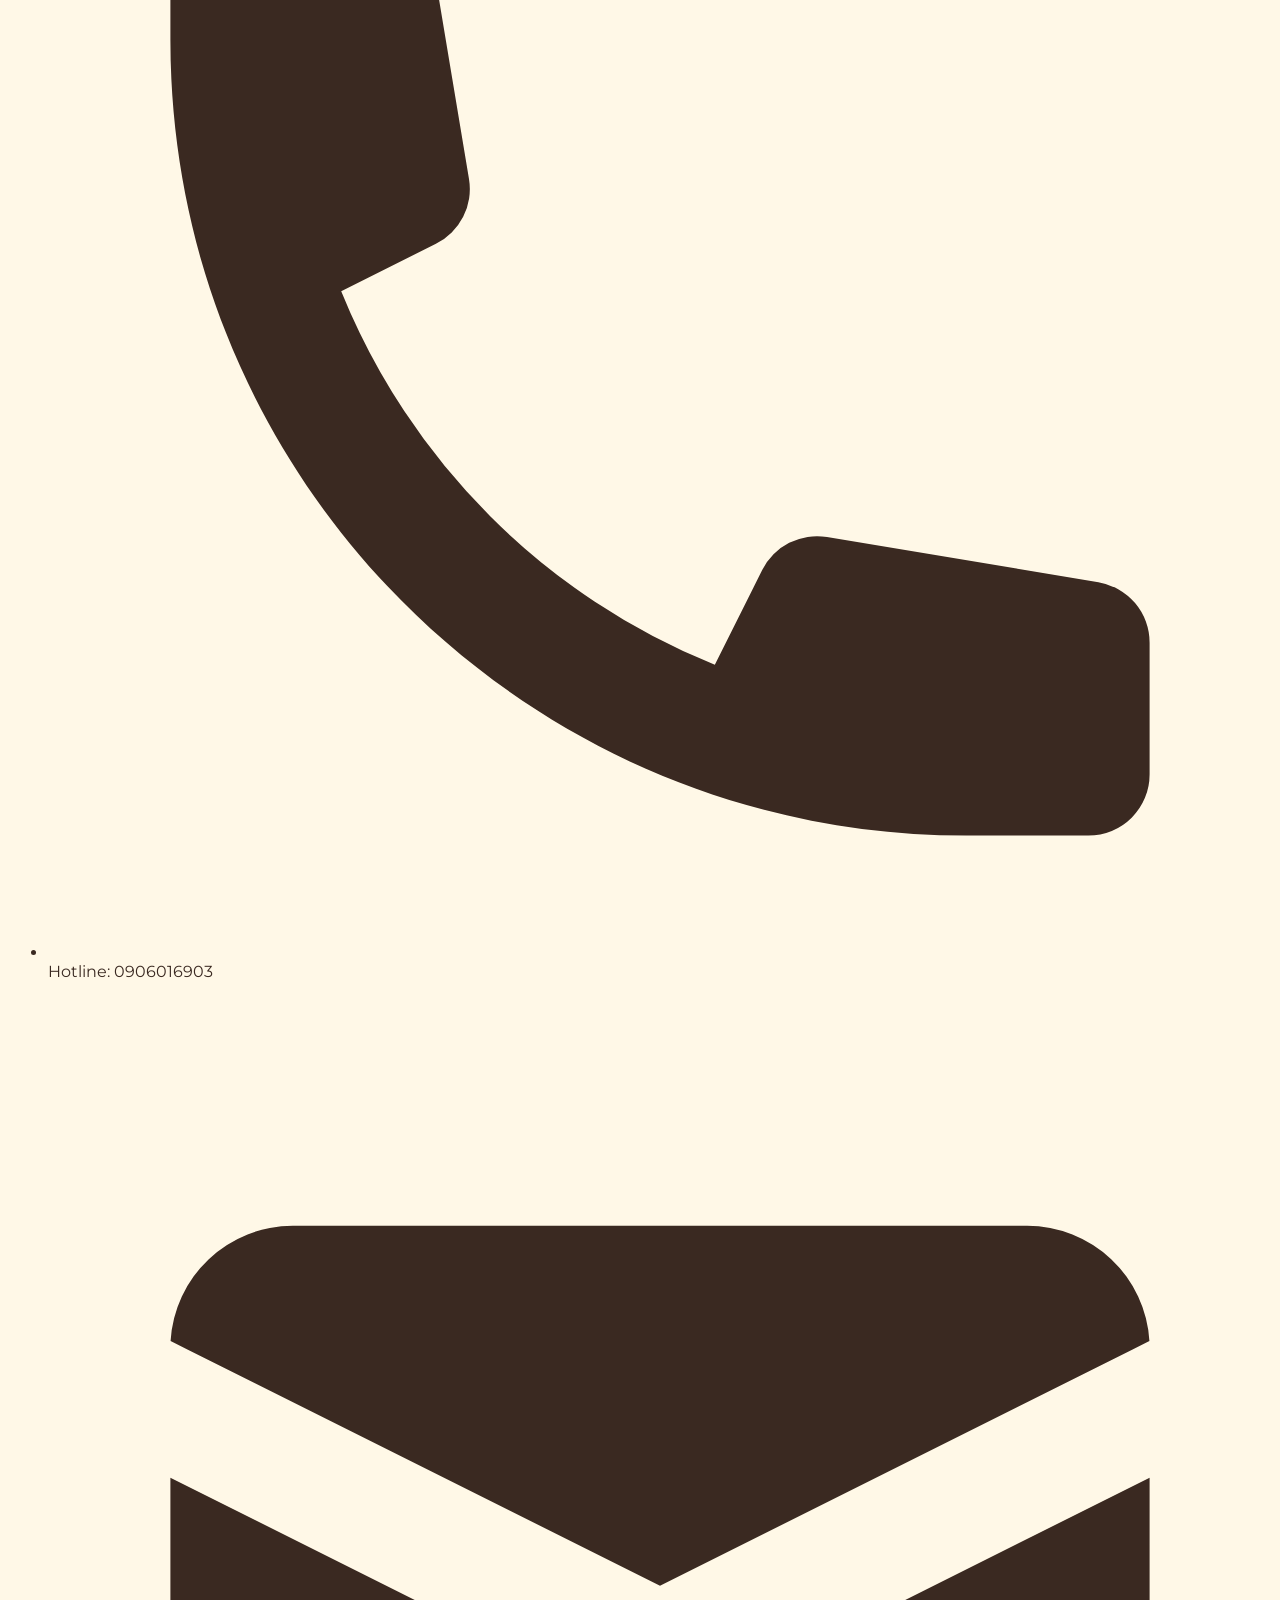
==== commit d117109c: "cập nhật giao diện / nội dung / ảnh / text / gì đó" ====
--- a/index.html
+++ b/index.html
@@ -498,30 +498,30 @@
                     <div class="mb-6">
                         <h4 class="font-semibold mb-2">Bánh Truyền Thống</h4>
                         <div class="flex flex-wrap gap-2">
-                            <div class="cake-option cursor-pointer border-2 border-gray-200 rounded-md p-2 flex items-center" data-price="50000" data-name="Nướng Thập Cẩm" onclick="selectCake(this)">
+                            <div class="cake-option cursor-pointer border-2 border-gray-200 rounded-md p-2 flex items-center" data-price="30000" data-name="Nướng Thập Cẩm" onclick="selectCake(this)">
                                 <div class="w-6 h-6 bg-[#D2A96C] rounded-full mr-2"></div>
                                 <span>Nướng Thập Cẩm</span>
-                                <span class="ml-2 text-xs text-gray-500">50.000đ</span>
-                            </div>
-                            <div class="cake-option cursor-pointer border-2 border-gray-200 rounded-md p-2 flex items-center" data-price="50000" data-name="Dẻo Thập Cẩm" onclick="selectCake(this)">
+                                <span class="ml-2 text-xs text-gray-500">30.000đ</span>
+                            </div>
+                            <div class="cake-option cursor-pointer border-2 border-gray-200 rounded-md p-2 flex items-center" data-price="35000" data-name="Dẻo Thập Cẩm" onclick="selectCake(this)">
                                 <div class="w-6 h-6 bg-[#F2D8B8] rounded-full mr-2"></div>
                                 <span>Mè đen</span>
-                                <span class="ml-2 text-xs text-gray-500">50.000đ</span>
-                            </div>
-                            <div class="cake-option cursor-pointer border-2 border-gray-200 rounded-md p-2 flex items-center" data-price="55000" data-name="Trà Xanh" onclick="selectCake(this)">
+                                <span class="ml-2 text-xs text-gray-500">35.000đ</span>
+                            </div>
+                            <div class="cake-option cursor-pointer border-2 border-gray-200 rounded-md p-2 flex items-center" data-price="35000" data-name="Trà Xanh" onclick="selectCake(this)">
                                 <div class="w-6 h-6 bg-[#A3D39C] rounded-full mr-2"></div>
                                 <span>Trà Xanh</span>
-                                <span class="ml-2 text-xs text-gray-500">55.000đ</span>
-                            </div>
-                            <div class="cake-option cursor-pointer border-2 border-gray-200 rounded-md p-2 flex items-center" data-price="55000" data-name="Khoai Môn" onclick="selectCake(this)">
+                                <span class="ml-2 text-xs text-gray-500">35.000đ</span>
+                            </div>
+                            <div class="cake-option cursor-pointer border-2 border-gray-200 rounded-md p-2 flex items-center" data-price="35000" data-name="Khoai Môn" onclick="selectCake(this)">
                                 <div class="w-6 h-6 bg-[#B288C0] rounded-full mr-2"></div>
                                 <span>Khoai Môn</span>
-                                <span class="ml-2 text-xs text-gray-500">55.000đ</span>
-                            </div>
-                            <div class="cake-option cursor-pointer border-2 border-gray-200 rounded-md p-2 flex items-center" data-price="50000" data-name="Sữa Dừa" onclick="selectCake(this)">
+                                <span class="ml-2 text-xs text-gray-500">35.000đ</span>
+                            </div>
+                            <div class="cake-option cursor-pointer border-2 border-gray-200 rounded-md p-2 flex items-center" data-price="35000" data-name="Sữa Dừa" onclick="selectCake(this)">
                                 <div class="w-6 h-6 bg-white border border-gray-300 rounded-full mr-2"></div>
                                 <span>Sữa Dừa</span>
-                                <span class="ml-2 text-xs text-gray-500">50.000đ</span>
+                                <span class="ml-2 text-xs text-gray-500">35.000đ</span>
                             </div>
                         </div>
                     </div>
@@ -529,30 +529,30 @@
                     <div>
                         <h4 class="font-semibold mb-2">Bánh Cách Tân</h4>
                         <div class="flex flex-wrap gap-2">
-                            <div class="cake-option cursor-pointer border-2 border-gray-200 rounded-md p-2 flex items-center" data-price="65000" data-name="Matcha Latte" onclick="selectCake(this)">
+                            <div class="cake-option cursor-pointer border-2 border-gray-200 rounded-md p-2 flex items-center" data-price="40000" data-name="Matcha Latte" onclick="selectCake(this)">
                                 <div class="w-6 h-6 bg-[#A3D39C] rounded-full mr-2"></div>
                                 <span>Matcha Latte</span>
-                                <span class="ml-2 text-xs text-gray-500">65.000đ</span>
-                            </div>
-                            <div class="cake-option cursor-pointer border-2 border-gray-200 rounded-md p-2 flex items-center" data-price="70000" data-name="Fire Kiss" onclick="selectCake(this)">
+                                <span class="ml-2 text-xs text-gray-500">40.000đ</span>
+                            </div>
+                            <div class="cake-option cursor-pointer border-2 border-gray-200 rounded-md p-2 flex items-center" data-price="40000" data-name="Fire Kiss" onclick="selectCake(this)">
                                 <div class="w-6 h-6 bg-[#D94E28] rounded-full mr-2"></div>
                                 <span>Socola</span>
-                                <span class="ml-2 text-xs text-gray-500">70.000đ</span>
-                            </div>
-                            <div class="cake-option cursor-pointer border-2 border-gray-200 rounded-md p-2 flex items-center" data-price="75000" data-name="Hỏa Diệm Trứng Muối" onclick="selectCake(this)">
+                                <span class="ml-2 text-xs text-gray-500">40.000đ</span>
+                            </div>
+                            <div class="cake-option cursor-pointer border-2 border-gray-200 rounded-md p-2 flex items-center" data-price="40000" data-name="Hỏa Diệm Trứng Muối" onclick="selectCake(this)">
                                 <div class="w-6 h-6 bg-[#8B2E15] rounded-full mr-2"></div>
                                 <span>Dừa sợi</span>
-                                <span class="ml-2 text-xs text-gray-500">75.000đ</span>
-                            </div>
-                            <div class="cake-option cursor-pointer border-2 border-gray-200 rounded-md p-2 flex items-center" data-price="70000" data-name="Ngọt Mặn Bùi" onclick="selectCake(this)">
+                                <span class="ml-2 text-xs text-gray-500">40.000đ</span>
+                            </div>
+                            <div class="cake-option cursor-pointer border-2 border-gray-200 rounded-md p-2 flex items-center" data-price="40000" data-name="Ngọt Mặn Bùi" onclick="selectCake(this)">
                                 <div class="w-6 h-6 bg-[#B288C0] rounded-full mr-2"></div>
                                 <span>Ngọt Mặn Bùi</span>
-                                <span class="ml-2 text-xs text-gray-500">70.000đ</span>
-                            </div>
-                            <div class="cake-option cursor-pointer border-2 border-gray-200 rounded-md p-2 flex items-center" data-price="75000" data-name="Fusion Salted Matcha" onclick="selectCake(this)">
+                                <span class="ml-2 text-xs text-gray-500">40.000đ</span>
+                            </div>
+                            <div class="cake-option cursor-pointer border-2 border-gray-200 rounded-md p-2 flex items-center" data-price="40000" data-name="Fusion Salted Matcha" onclick="selectCake(this)">
                                 <div class="w-6 h-6 bg-[#4A7C59] rounded-full mr-2"></div>
                                 <span>Fusion Salted Matcha</span>
-                                <span class="ml-2 text-xs text-gray-500">75.000đ</span>
+                                <span class="ml-2 text-xs text-gray-500">40.000đ</span>
                             </div>
                         </div>
                     </div>
@@ -769,70 +769,70 @@
                 image: `<img src="https://via.placeholder.com/300x300" alt="Bánh Nướng Thập Cẩm" class="w-32 h-32 object-cover rounded">`,
                 description: 'Bánh nướng thập cẩm truyền thống với vỏ bánh vàng ươm, nhân đậu xanh, mứt bí, hạt dưa, lạp xưởng và trứng muối. Hương vị đậm đà, cân bằng giữa vị ngọt và mặn.',
                 forWhom: 'Dành cho những người yêu thích hương vị truyền thống, đặc biệt là thế hệ trưởng thành đã quen thuộc với bánh Trung thu xưa.',
-                price: '50.000đ'
+                price: '30.000đ'
             },
             'traditional-2': {
                 title: 'Bánh Mè đen',
-                image: `<img src="https://via.placeholder.com/300x300" alt="Bánh Mè đen" class="w-32 h-32 object-cover rounded">`,
+                image: `<img src="https://i.postimg.cc/cJKt830K/meden.jpg" alt="Bánh Mè đen" class="w-32 h-32 object-cover rounded">`,
                 description: 'Nhân mè đen mang hương vị đặc trưng, vừa béo bùi vừa ngậy thơm, vị ngọt không gắt mà dịu nhẹ, hòa quyện tinh tế để lại dư vị đậm đà, lôi cuốn. Từng lớp nhân mịn màng gói trọn hương thơm thanh thuần, gợi nhớ cảm giác gần gũi, truyền thống nhưng vẫn rất hợp khẩu vị hiện đại.',
                 forWhom: 'Phù hợp với những ai yêu thích hương vị mộc mạc, đậm chất Á Đông. Đặc biệt thích hợp cho người ưa vị ngọt vừa phải, béo ngậy nhưng không ngán, và muốn trải nghiệm cảm giác thưởng thức bánh một cách tinh tế, nhẹ nhàng.',
-                price: '50.000đ'
+                price: '35.000đ'
             },
             'traditional-3': {
                 title: 'Bánh Trà Xanh',
                 image: `<img src="https://i.postimg.cc/pXP1vQyP/traxanh.jpg" alt="Bánh Trà Xanh" class="w-32 h-32 object-cover rounded">`,
                 description: 'Bánh với hương vị trà xanh thanh mát, kết hợp với nhân đậu xanh tinh tế. Vị đắng nhẹ của trà xanh hòa quyện với vị ngọt của nhân bánh tạo nên hương vị độc đáo.',
                 forWhom: 'Dành cho những người yêu thích hương vị thanh mát, đặc biệt là giới trẻ và những người quan tâm đến sức khỏe.',
-                price: '55.000đ'
+                price: '35.000đ'
             },
             'traditional-4': {
                 title: 'Bánh Khoai Môn',
                 image: `<img src="https://i.postimg.cc/YSCnJQ2h/khoaimon.jpg" alt="Bánh Khoai Môn" class="w-32 h-32 object-cover rounded">`,
                 description: 'Bánh với nhân khoai môn bùi bùi, thơm ngon. Vị khoai môn đặc trưng kết hợp với vỏ bánh mềm mịn tạo nên hương vị khó quên.',
                 forWhom: 'Phù hợp với những người thích vị bùi ngọt tự nhiên, đặc biệt là trẻ em và người lớn tuổi.',
-                price: '55.000đ'
+                price: '35.000đ'
             },
             'traditional-5': {
                 title: 'Bánh Sữa Dừa',
                 image: `<img src="https://i.postimg.cc/fRFzgkyx/n.jpg" alt="Bánh Sữa Dừa" class="w-32 h-32 object-cover rounded">`,
                 description: 'Bánh với hương vị sữa dừa thơm béo, ngọt dịu. Vị dừa đặc trưng kết hợp với độ mềm mịn của bánh tạo cảm giác mát lành khi thưởng thức.',
                 forWhom: 'Dành cho những người yêu thích hương vị ngọt nhẹ, thơm béo, đặc biệt là phụ nữ và trẻ em.',
-                price: '50.000đ'
+                price: '35.000đ'
             },
             'modern-1': {
                 title: 'Matcha Latte',
-                image: `<img src="https://via.placeholder.com/300x300" alt="Matcha Latte" class="w-32 h-32 object-cover rounded">`,
+                image: `<img src="https://i.postimg.cc/25B35f7h/matchalatte.jpg" alt="Matcha Latte" class="w-32 h-32 object-cover rounded">`,
                 description: 'Bánh mochi trà xanh với lớp kem sữa mềm mịn bên trong. Sự kết hợp giữa vị đắng nhẹ của trà xanh và vị ngọt béo của kem sữa tạo nên hương vị cân bằng, tinh tế.',
                 forWhom: 'Phù hợp với giới trẻ, những người yêu thích đồ uống Matcha Latte và muốn trải nghiệm hương vị mới mẻ.',
-                price: '65.000đ'
+                price: '40.000đ'
             },
             'modern-2': {
                 title: 'Socola',
-                image: `<img src="https://via.placeholder.com/300x300" alt="Socola" class="w-32 h-32 object-cover rounded">`,
+                image: `<img src="https://i.postimg.cc/15tmtQ9X/socola.jpg" alt="Socola" class="w-32 h-32 object-cover rounded">`,
                 description: 'Nhân socola mang hương vị ngọt ngào xen lẫn chút đắng nhẹ, tạo nên sự cân bằng tinh tế giữa vị ngọt béo và hậu vị quyến rũ. Khi thưởng thức, lớp nhân tan chảy nơi đầu lưỡi, để lại dư âm ngọt ngào khó quên, vừa hiện đại vừa sang trọng.',
                 forWhom: 'Phù hợp với những ai yêu thích hương vị socola đậm đà, trẻ trung và mới lạ. Đặc biệt hợp với người ưa vị ngọt béo nhưng không quá gắt, mong muốn trải nghiệm sự kết hợp giữa truyền thống và phong cách phương Tây.',
-                price: '70.000đ'
+                price: '40.000đ'
             },
             'modern-3': {
                 title: 'Dừa sợi',
-                image: `<img src="https://via.placeholder.com/300x300" alt="Dừa sợi" class="w-32 h-32 object-cover rounded">`,
+                image: `<img src="https://i.postimg.cc/pL5PfJ5t/duasoi.jpg" alt="Dừa sợi" class="w-32 h-32 object-cover rounded">`,
                 description: 'Nhân dừa sợi mang hương vị tự nhiên, giòn dai sần sật hòa quyện cùng vị béo ngọt thanh nhẹ, đem lại cảm giác tươi mới và dễ ăn. Từng sợi dừa thấm đẫm hương vị, vừa mộc mạc gần gũi vừa tinh tế, gợi nhớ dư vị ngọt ngào của tuổi thơ.',
                 forWhom: 'Thích hợp với mọi lứa tuổi, đặc biệt là những ai yêu sự nhẹ nhàng, ưa vị ngọt thanh và cảm giác giòn béo tự nhiên từ dừa tươi, không gây ngán khi thưởng thức.',
-                price: '75.000đ'
+                price: '40.000đ'
             },
             'modern-4': {
                 title: 'Ngọt Mặn Bùi',
-                image: `<img src="https://i.postimg.cc/q7n57LKq/ngotmanbui.jpg" alt="Ngọt Mặn Bùi" class="w-32 h-32 object-cover rounded">`,
+                image: `<img src="https://i.postimg.cc/PfFGS8jf/ngotmanbui2.jpg" alt="Ngọt Mặn Bùi" class="w-32 h-32 object-cover rounded">`,
                 description: 'Bánh với nhân khoai môn trứng muối sữa dừa. Sự kết hợp hoàn hảo của ba hương vị đặc trưng: vị bùi của khoai môn, vị mặn béo của trứng muối và vị ngọt thơm của sữa dừa.',
                 forWhom: 'Dành cho những người thích trải nghiệm đa dạng hương vị trong cùng một miếng bánh, đặc biệt là những người sành ăn.',
-                price: '70.000đ'
+                price: '40.000đ'
             },
             'modern-5': {
                 title: 'Fusion Salted Matcha',
                 image: `<img src="https://i.postimg.cc/05DZJfV1/fushion.jpg" alt="Fusion Salted Matcha" class="w-32 h-32 object-cover rounded">`,
                 description: 'Bánh trà xanh mochi với nhân trứng muối. Sự kết hợp độc đáo giữa vị đắng nhẹ của trà xanh, độ mềm mịn của mochi và vị mặn béo của trứng muối tạo nên hương vị phức tạp nhưng hài hòa.',
                 forWhom: 'Phù hợp với những người yêu thích ẩm thực fusion, đặc biệt là những người thích sự kết hợp giữa ẩm thực Nhật Bản và Việt Nam.',
-                price: '75.000đ'
+                price: '40.000đ'
             }
         };
 
